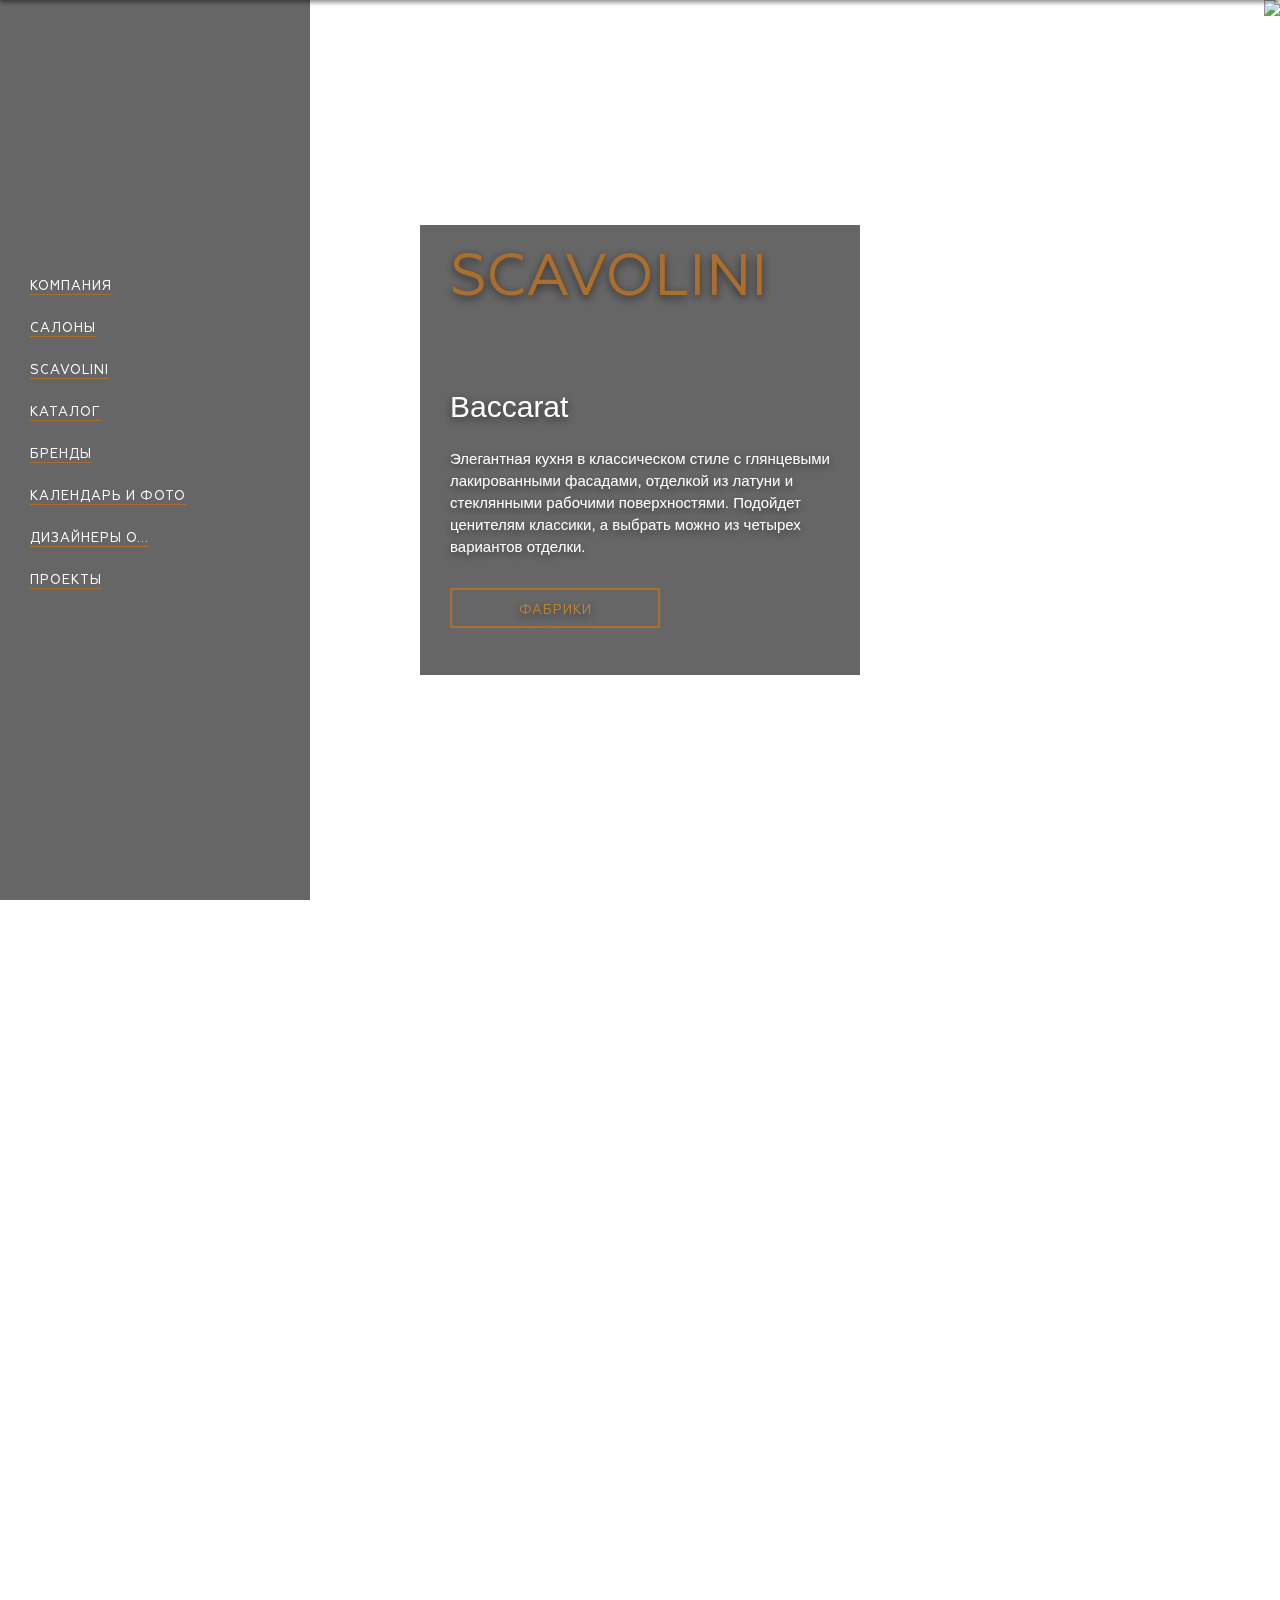
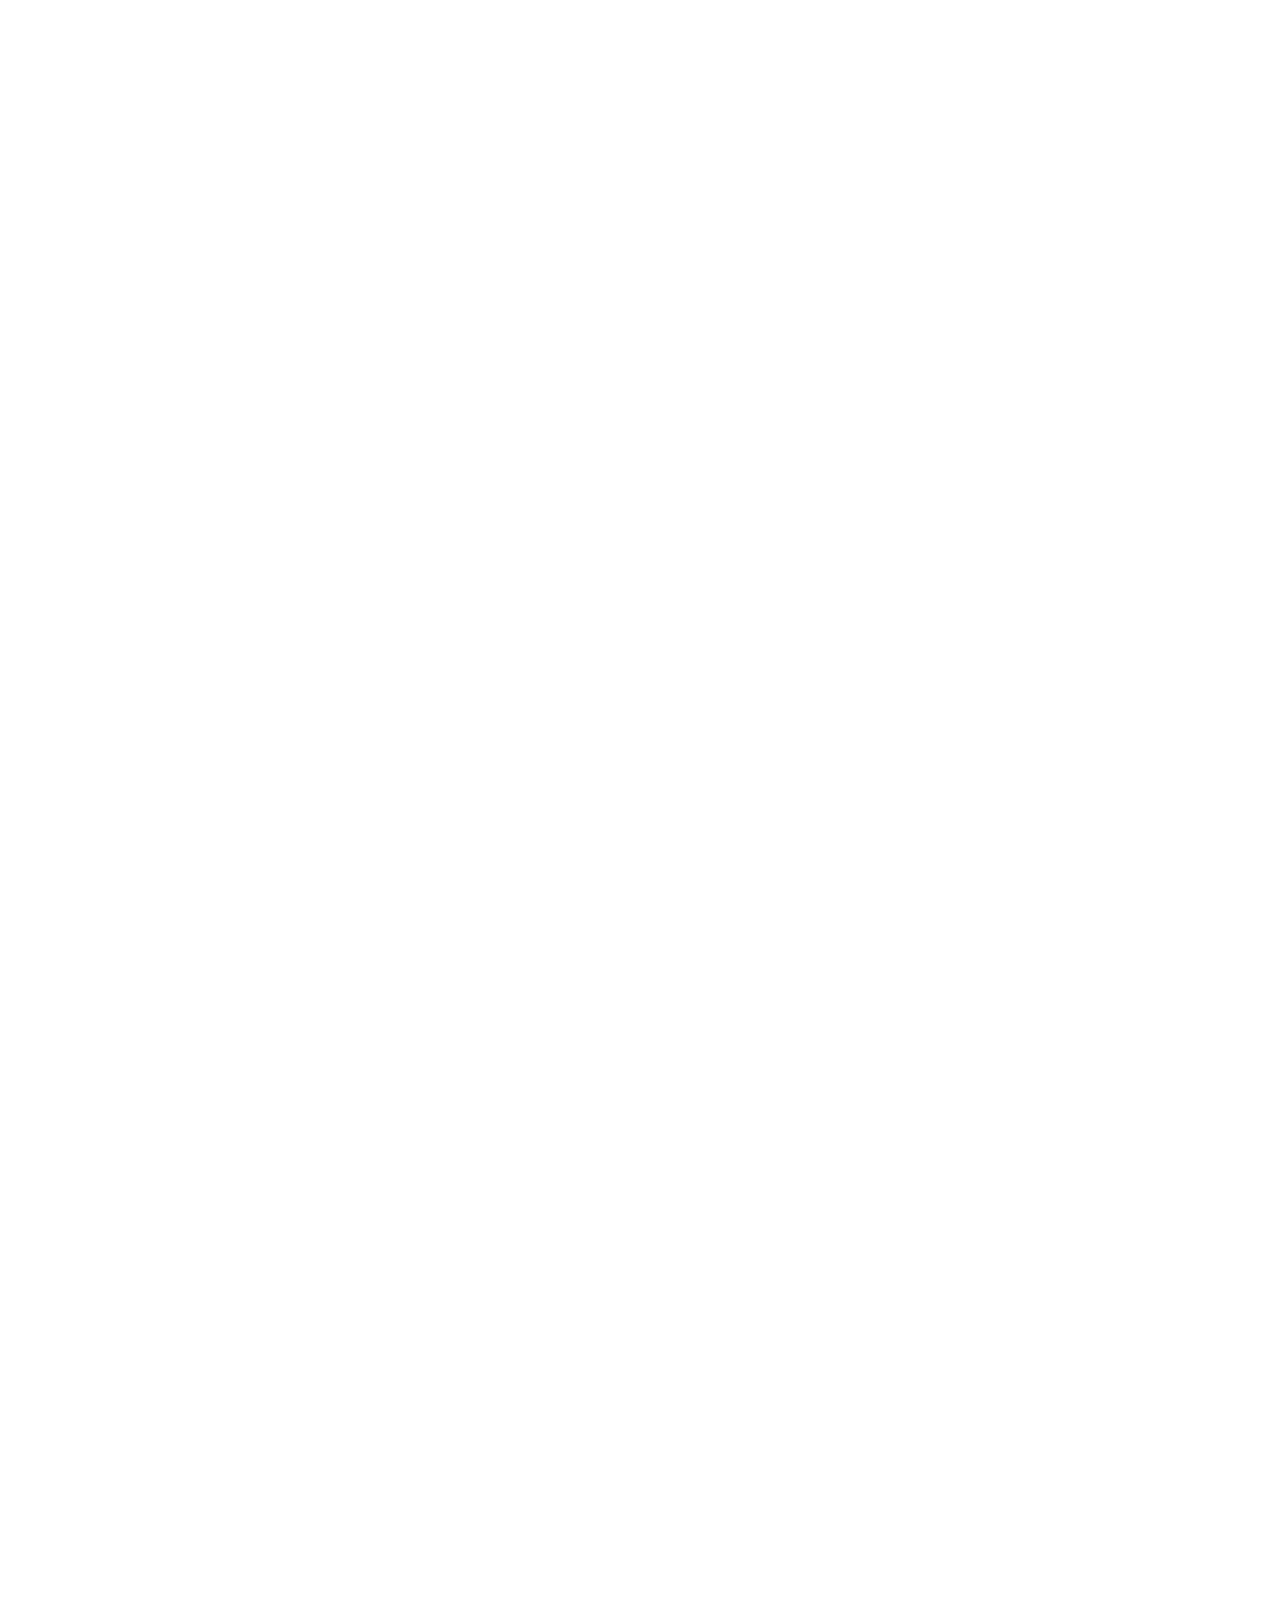
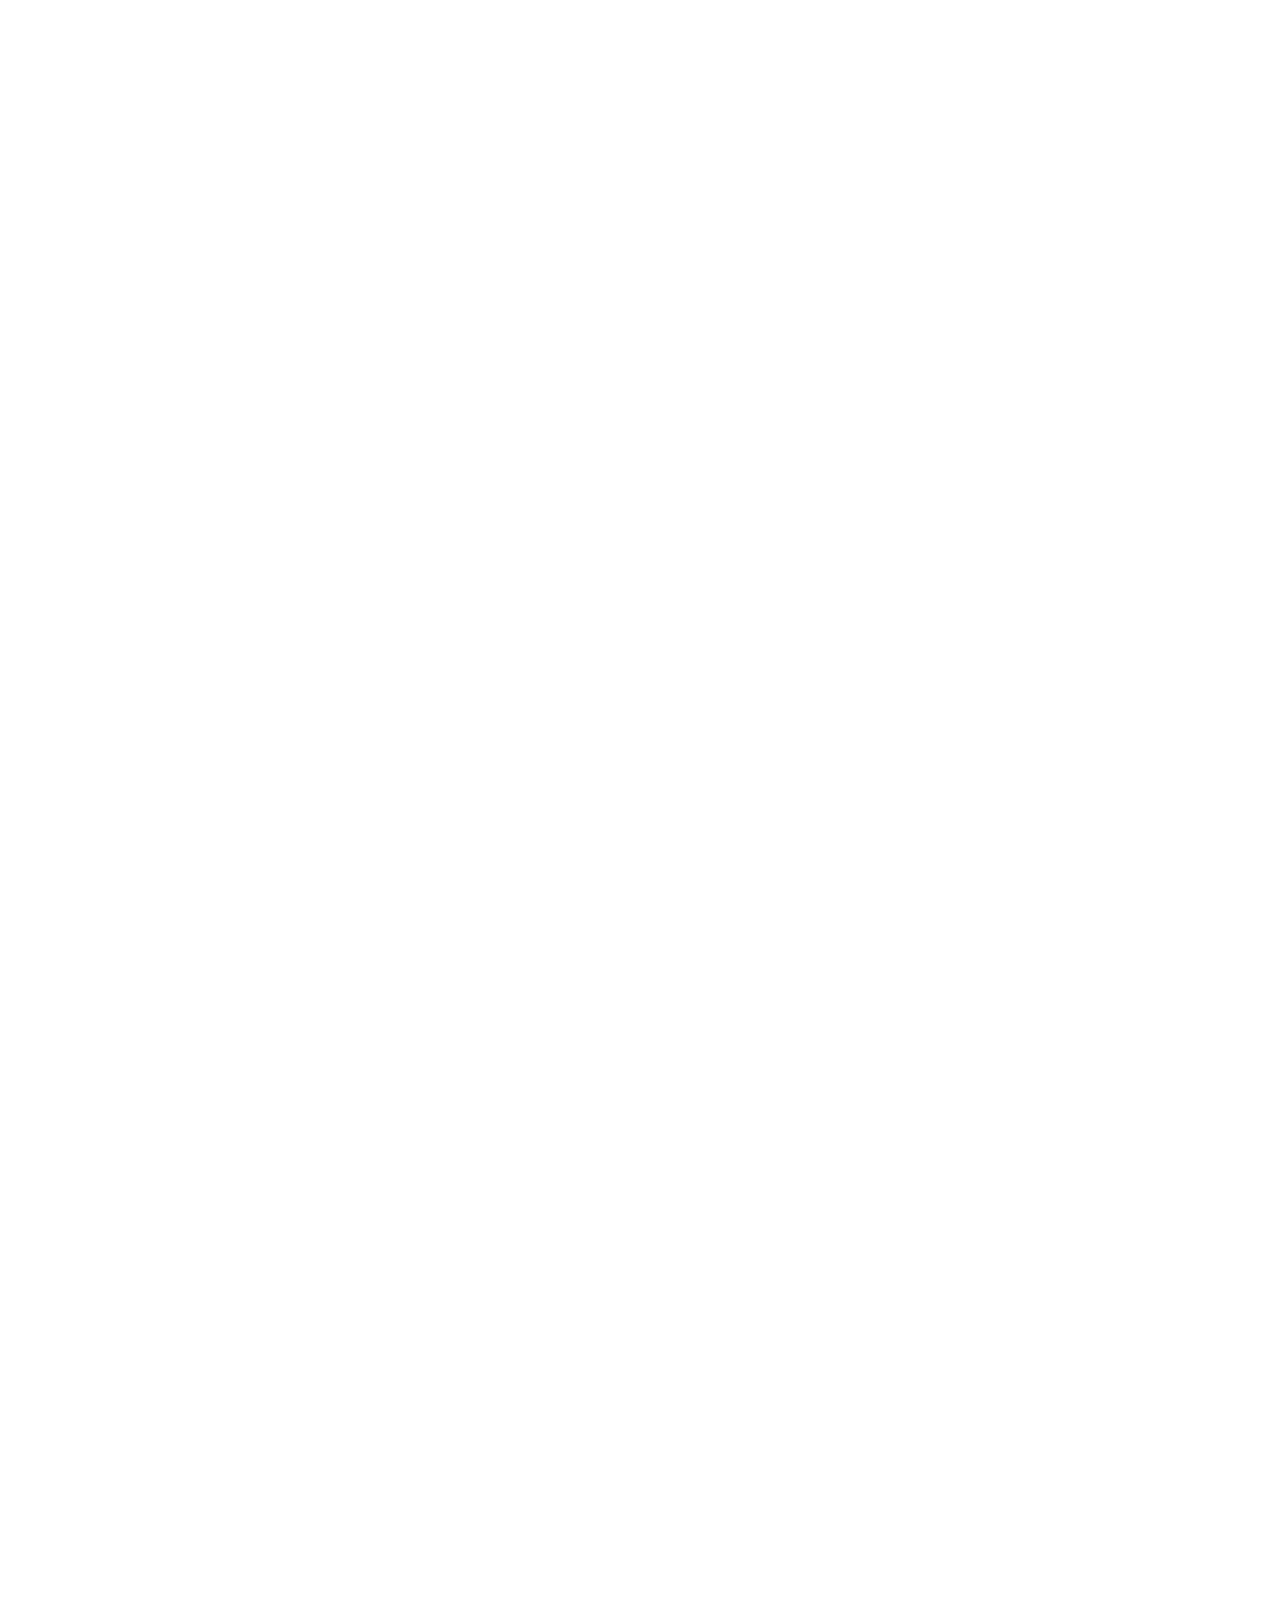
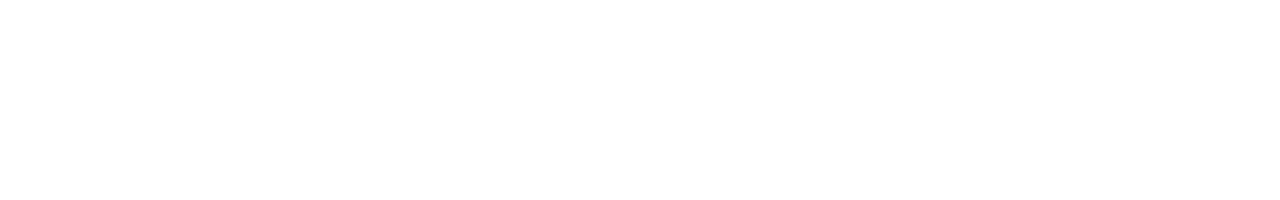
==== index.html @ b1c69d98 "главная" ====
<!DOCTYPE html>
<html lang="en">
<head>
	<title>Главная &mdash; ПАЛАЦЦО. Интерьерный салон</title>
	<meta charset="utf-8" />
	<meta http-equiv="X-UA-Compatible" content="IE=edge,chrome=1" />
	<meta name="author" content="" />
	<meta name="description" content="" />

	<meta name="viewport" content="width=device-width, initial-scale=1.0, maximum-scale=1.0, minimal-ui">
	<meta name="apple-mobile-web-app-capable" content="yes" />

	<link rel="apple-touch-icon" href="apple-touch-icon-iphone.png" />
	<link rel="apple-touch-icon" sizes="72x72" href="apple-touch-icon-ipad.png" />
	<link rel="apple-touch-icon" sizes="114x114" href="apple-touch-icon-iphone-retina.png" />
	<link rel="apple-touch-icon" sizes="144x144" href="apple-touch-icon-ipad-retina.png" />

	<!-- <link rel="shortcut icon" href="favicon.png" /> -->

	
	<link rel="stylesheet" href="css/main.css" media="all" />
	



	<!--[if lt IE 9]>
		<script src="https://oss.maxcdn.com/html5shiv/3.7.2/html5shiv.min.js"></script>
		<script src="https://oss.maxcdn.com/respond/1.4.2/respond.min.js"></script>
	<![endif]-->
</head>
<body class="js-scroll">
	<svg xmlns="http://www.w3.org/2000/svg" style="display: none;">
		<symbol id="map-small" viewBox="0 0 18 25">
			<path d="M9,7.5c0.8,0,1.5,0.7,1.5,1.5c0,0.8-0.7,1.5-1.5,1.5c-0.8,0-1.5-0.7-1.5-1.5C7.5,8.2,8.2,7.5,9,7.5 M9,6C7.3,6,6,7.3,6,9c0,1.7,1.3,3,3,3c1.7,0,3-1.3,3-3C12,7.3,10.7,6,9,6L9,6z" />
			<path d="M9,1.5c4.1,0,7.5,3.4,7.5,7.5c0,7.2-5.4,12.4-7.5,14.1c-2.1-1.7-7.5-7-7.5-14.1C1.5,4.9,4.9,1.5,9,1.5 M9,0C4,0,0,4,0,9c0,9.7,9,16,9,16c0,0,9-6.2,9-16C18,4,14,0,9,0L9,0z" />
		</symbol>

		<symbol id="desire" viewBox="0 0 26 14">
			<path d="M24.1,0.3L23.8,0L16,3.3h-5.8L2.3,0L2,0.3C0.4,1.9,0,4.8,0,7s0.4,5.1,2,6.7L2.2,14l7.8-3.3h5.8l7.8,3.3l0.2-0.3c1.7-1.7,2-4.6,2-6.7C26.1,4.8,25.8,1.9,24.1,0.3z M9,10l-6.4,2.8c-1.4-1.7-1.6-4-1.6-6c0-1.9,0.4-4.1,1.5-5.7L9,3.9V10zM16,10h-6V4h6V10z M23.5,12.9L17,10.1V4l6.5-2.8c1.4,1.7,1.6,4,1.6,6C25.2,9.1,24.8,11.2,23.5,12.9z" />
		</symbol>
	</svg>

	<button type="button" class="float-nav js-toggle-nav">
		<ins></ins>
		<ins></ins>
		<ins></ins>
	</button>

	<button type="button" class="float-desire js-toggle-desire on-dark">
		<svg class="icon">
			<use xlink:href="#desire" />
		</svg>

		<div class="close"></div>
	</button>
<!--
	<div class="inner-bg">
		<a href="index.html"><div class="logo"></div></a>
	</div> -->

	<aside class="side-navigation ">
		<button type="button" class="sub-close-nav">
			<div class="close close--nav js-close-side"></div>
		</button>

		<h1 class="logo logo--light"><a href="/" title="ПАЛАЦЦО. Интерьерный салон"></a></h1>

		<nav class="nav">
			<ul>
				<li ><a href="/company/"><span>Компания</span></a></li>
				<li ><a href="/salons/"><span>Салоны</span></a></li>
				<li ><a href="/design/"><span>Scavolini</span></a></li>
				<li ><a href="/catalog/"><span>Каталог</span></a></li>
				<li ><a href="/brands/"><span>Бренды</span></a></li>
				<li ><a href="/calendar/"><span>Календарь и фото</span></a></li>
				<li ><a href="/designers/"><span>Дизайнеры о...</span></a></li>
			<li>
				<a href="http://projects.salonpalazzo.ru/project_index.html">
					<span>Проекты</span>
				</a>
			</li>
			</ul>
		</nav>


	</aside>

	<aside class="side-feedback"> <!-- is-visible - class for visible state -->
		<button type="button" class="sub-close-nav">
			<div class="close close--nav js-close-side"></div>
		</button>

		<ul>
			<!-- <li> -->
				<!-- <a href="/salons/"><span>Посетить салон</span></a> -->
			<!-- </li> -->
			<li>
				<a href="#" class="js-side-call"><span>позвонить</span></a>

				<div class="side-feedback__inner">
					<div class="side-feedback__number">+7 (863) 292 34 07</div>

					<div class="side-feedback__call">
						<form action="/">
							<div class="side-feedback__call-inputs">
								<label for="call">позвонить вам</label>
								<input type="text" name="call" id="call" value="+7">
							</div>

							<div class="side-feedback__call-controls">
								в удобное время <a href="#">указать</a>
							</div>
						</form>
					</div>
				</div>
			</li>
<!--             <li>
				<a href="#"><span>Заказать мебель</span></a>
			</li> -->
			<li>
				<a href="#"><span>я — дизайнер</span></a>
			</li>
		</ul>
	</aside>

	

	
	<div class="scroll">
		<div class="scroll-shell">
		<img class="redline" src="http://salonpalazzo.ru/static/img/redline.png" style="position: absolute;right: 0;top: 0;z-index: 2;pointer-events: none;transform: translateZ(0);" />

			<div class="main">
				<section class="page main-promo full-height full-slider js-main-anchor">
					<a href="#" class="sub-logo"></a>
					<ul class="slider js-full-slider">
						<li style="background-image: url(http://salonpalazzo.ru/media/img/promo/40c06281-986d-47b6-8dbe-0285c1a29afe.jpg);">
							<div class="content-box">
								<h2>Scavolini</h2>
								<div class="subtitle"></div>

								<h3>Baccarat</h3>

								<div class="description">Элегантная кухня в классическом стиле с глянцевыми лакированными фасадами, отделкой из латуни и стеклянными рабочими поверхностями. Подойдет ценителям классики, а выбрать можно из четырех вариантов отделки.</div>
								
								<a href="/brands/" class="button button--gold">Фабрики</a>
							</div>
						</li>
						<li style="background-image: url(http://salonpalazzo.ru/media/img/promo/590613d8-ba1a-4cff-aa7c-3afc6ed75d70.jpg);">
							<div class="content-box">
								<h2>Scavolini</h2>
								<div class="subtitle"></div>

								<h3>Crystal</h3>

								<div class="description">Яркая, современная и стильная кухня. Закаленое стекло, алюминиевые створки — все в этой кухне продумано для функциональности и практичности. Доступно более десяти цветов стекла.</div>
								
								<a href="/brands/" class="button button--gold">Фабрики</a>
							</div>
						</li>
					</ul>
				</section>

				
				<section class="page main-about" >
					<div class="content-box">
												<h2>Палаццо</h2>
						<div class="subtitle">Интерьерный салон</div>

						<!--h3>«Роскошь. Твой образ жизни»</h3-->

						<div class="description">Более 20 лет мы привозим в Ростов лучшую мебель Италии. Мы помогаем создать интерьерные решения любой сложности и оснащаем дома, офисы и коммерческие помещения под ключ. Мы влюблены в свое дело и работаем в удовольствие.</div>

						<a href="/fabrics/" class="button">каталог</a>
					</div>
				</section>
				

				<section class="page main-contacts js-dark full-slider full-height">
					<!-- is-map - for showing map -->

					<ul class="slider js-full-slider">
						<li style="background-image: url(http://salonpalazzo.ru/media/img/salon/gallery/a930a357-fbd7-4895-9b5f-0d35d66c8a1d.jpg);"></li>
						<li style="background-image: url(http://salonpalazzo.ru/media/img/salon/gallery/c98d8264-4fe8-4b9c-baf7-3050ede10e3f.jpg);"></li>
						<li style="background-image: url(http://salonpalazzo.ru/media/img/salon/gallery/3649094e-52dd-4428-9a38-ac5b2bfb00a6.jpg);"></li>
						<li style="background-image: url(http://salonpalazzo.ru/media/img/salon/gallery/18490727-2896-45a0-9ede-95769d524fa4.jpg);"></li>
						<li style="background-image: url(http://salonpalazzo.ru/media/img/salon/gallery/ed2e7041-b212-4821-a291-74afd7c6b2ea.jpg);"></li>
						<li style="background-image: url(http://salonpalazzo.ru/media/img/salon/gallery/0f44a484-35bf-43ce-8957-c09d356d1cf7.jpg);"></li>
						<li style="background-image: url(http://salonpalazzo.ru/media/img/salon/gallery/5365bb44-8445-4b78-b13f-9c14971d7cab.jpg);"></li>
						<li style="background-image: url(http://salonpalazzo.ru/media/img/salon/gallery/b5e5fe61-078a-4cd1-90b8-e819ec9a8828.jpg);"></li>
						<li style="background-image: url(http://salonpalazzo.ru/media/img/salon/gallery/af9b0091-1139-43f6-80bd-1a1f7a10c477.jpg);"></li>
						<li style="background-image: url(http://salonpalazzo.ru/media/img/salon/gallery/7c332679-1af1-44ae-aabf-d8a132448688.jpg);"></li>
						<li style="background-image: url(http://salonpalazzo.ru/media/img/salon/gallery/e39978ec-7a8a-474e-99a7-d0a51ee57bf6.jpg);"></li>
						<li style="background-image: url(http://salonpalazzo.ru/media/img/salon/gallery/c3220a49-8fbd-42cf-b62a-a71bba949794.jpg);"></li>
						<li style="background-image: url(http://salonpalazzo.ru/media/img/salon/gallery/d05bd21a-6529-40d7-9b0c-09dcfe90f3e6.jpg);"></li>
						<li style="background-image: url(http://salonpalazzo.ru/media/img/salon/gallery/f3fc5481-fd4c-4d9d-a79a-3b6e670f0f5b.jpg);"></li>
						<li style="background-image: url(http://salonpalazzo.ru/media/img/salon/gallery/c2ead3a0-77b1-4b7d-9686-9bd87386f523.jpg);"></li>
						<li style="background-image: url(http://salonpalazzo.ru/media/img/salon/gallery/9059688b-17be-4dc6-84a6-10eb2f62a8a6.jpg);"></li>
						<li style="background-image: url(http://salonpalazzo.ru/media/img/salon/gallery/c4b21823-aba9-4a02-9c36-a3c715ad8db2.jpg);"></li>
						<li style="background-image: url(http://salonpalazzo.ru/media/img/salon/gallery/ad3c215d-80ff-45a3-9180-e86a68410bad.jpg);"></li>
						<li style="background-image: url(http://salonpalazzo.ru/media/img/salon/gallery/71e90293-5661-4ec1-94ff-4d9601ad6d00.jpg);"></li>
						<li style="background-image: url(http://salonpalazzo.ru/media/img/salon/gallery/aee6ffd8-ba6c-4956-b5b3-4bd9353d89d3.jpg);"></li>
						<li style="background-image: url(http://salonpalazzo.ru/media/img/salon/gallery/93bba8ae-53bd-4848-ab63-33d5d29117db.jpg);"></li>
						<li style="background-image: url(http://salonpalazzo.ru/media/img/salon/gallery/6957a17a-2627-4baf-bf86-2222ece8c33f.jpg);"></li>
						<li style="background-image: url(http://salonpalazzo.ru/media/img/salon/gallery/e666ec9c-247c-477d-aa5f-25bc02e8a42a.jpg);"></li>
						<li style="background-image: url(http://salonpalazzo.ru/media/img/salon/gallery/74255464-9c2f-4e14-a6b6-4cab27dc2fa3.jpg);"></li>
					</ul>

					<div class="content-box content-box--contacts">
						<div class="main-contacts__content">
							<h2>Салон</h2>
							<div class="subtitle">в Ростове-на-Дону</div>

							<div class="main-contacts__address">
								<h3>Максима Горького, 168</h3>
								<a href="#" class="js-show-main-map">
									<svg class="icon">
										<use xlink:href="#map-small" />
									</svg> на карте</a>
							</div>

							<div class="main-contacts__phones">+7 (863) 2 800 999</div>

							<div class="description"><p>В&nbsp;салоне выставлена экспозиция кухонь и&nbsp;ванных Скаволини. Дизайнеры салона помогают выбрать мебель из&nbsp;коллекция каталогов кухонь, мебели, плитки, света и&nbsp;предметов декора.</p></div>

							<a href="/salons/" class="button">узнать больше</a>
						</div>

						<div class="main-contacts__map">
							<button type="button" class="close close--big js-close-map"></button>
							<div id="map" class="map"></div>
						</div>
					</div>
				</section>

				


				
				<section class="page main-order" >
					<div class="content-box">
												<h2>Мебель</h2>
						<div class="subtitle">Ассортимент</div>

						<h3>Заказ по каталогу</h3>

						<div class="description">Каждый сезон мы частично обновляем экспозицию. После крупных мебельных выставок обязательно появляются новинки. Заказ новых позиций осуществляется по электронным каталогам фабрик или непосредственно с профессиональных выставок.</div>

						<a href="/fabrics/" class="button">Каталог</a>
					</div>
				</section>
				

				<section class="page main-brands js-dark">
					<div class="main-brands__wrapper js-grid-wrapper">
						<div class="js-grid">
									<div class="brand__logo"></div>

									<div class="brand__details">
										<div class="brand__title">Свет, мебель</div>

										<div class="brand__description"></div>

										<a href="http://www.arteveneziana.com/" class="button">ARTE VENEZIANA</a>
									</div>
								</div>
								<div class="brand" style="background-image: url(http://salonpalazzo.ru/media/tmp/ba0a4c2f7adfd7f872fb78fb10dab8de.png);">
									<div class="brand__logo" style="background-image: url(http://salonpalazzo.ru/media/img/brands/logo/f386da86-3a0b-4d6e-8a5d-770b6540cbc0.png);"></div>

									<div class="brand__details">
										<div class="brand__title">Мягкая мебель и диван-кровати</div>

										<div class="brand__description"></div>

										<a href="http://www.angelocappellini.com/" class="button">ANGELO CAPPELLINI & C.</a>
									</div>
								</div>
								<div class="brand" style="background-image: url(http://salonpalazzo.ru/media/tmp/978fac957474617a60e8ff91ad5e45e4.png);">
									<div class="brand__logo" style="background-image: url(http://salonpalazzo.ru/media/img/brands/logo/28469e43-3da2-4b60-a8c9-153f2381b838.png);"></div>

									<div class="brand__details">
										<div class="brand__title">Мебель и интерьеры</div>

										<div class="brand__description"></div>

										<a href="http://www.artebrotto.it/" class="button">ARTE BROTTO</a>
									</div>
								</div>
								<div class="brand" style="background-image: url(http://salonpalazzo.ru/media/tmp/55cee1a04cd674a872f40fe3f50c7dec.png);">
									<div class="brand__logo" style="background-image: url(http://salonpalazzo.ru/media/img/brands/logo/4180ccb0-f8fe-47f6-ba8b-4eac173c681d.png);"></div>

									<div class="brand__details">
										<div class="brand__title">Мягкая мебель</div>

										<div class="brand__description"></div>

										<a href="http://www.baxter.it/" class="button">BAXTER</a>
									</div>
								</div>
								<div class="brand" style="background-image: url(http://salonpalazzo.ru/media/tmp/0054ebcbde3b9d9b0047afd0f60c3e50.png);">
									<div class="brand__logo" style="background-image: url(http://salonpalazzo.ru/media/img/brands/logo/49a60b88-212f-4760-acf7-0da104ace579.png);"></div>

									<div class="brand__details">
										<div class="brand__title">Мягкая мебель, кровати, столики</div>

										<div class="brand__description"></div>

										<a href="www.bizzottomobili.it" class="button">BIZZOTTO</a>
									</div>
								</div>
								<div class="brand" style="background-image: url(http://salonpalazzo.ru/media/tmp/64104735afaaad50c29eaf207020b835.png);">
									<div class="brand__logo" style="background-image: url(http://salonpalazzo.ru/media/img/brands/logo/145ab594-22a9-415e-9b37-9a7ac3cad259.png);"></div>

									<div class="brand__details">
										<div class="brand__title">Мебель и интерьеры</div>

										<div class="brand__description"></div>

										<a href="www.blumarine.com" class="button">BLUMARINE</a>
									</div>
								</div>
								<div class="brand" style="background-image: url(http://salonpalazzo.ru/media/tmp/d2fc859a8db93e8a6e66dfa3057164e6.png);">
									<div class="brand__logo" style="background-image: url(http://salonpalazzo.ru/media/img/brands/logo/c9fb68e6-9a78-458b-829c-48cd858d039e.png);"></div>

									<div class="brand__details">
										<div class="brand__title">Мягкая мебель, гостиные</div>

										<div class="brand__description"></div>

										<a href="http://www.natuzzi.ru/" class="button">NATUZZI</a>
									</div>
								</div>
								<div class="brand" style="background-image: url(http://salonpalazzo.ru/media/tmp/6be1a7e2ba1dbbf4db712bf43c2365aa.png);">
									<div class="brand__logo" style="background-image: url(http://salonpalazzo.ru/media/img/brands/logo/cc67f25d-b73f-4563-b125-0bd307d551da.png);"></div>

									<div class="brand__details">
										<div class="brand__title">Мебель и аксессуары</div>

										<div class="brand__description"></div>

										<a href="www.chelini.it" class="button">CHELINI</a>
									</div>
								</div>
								<div class="brand" style="background-image: url(http://salonpalazzo.ru/media/tmp/1de903e83f536d5490ebda132441e303.png);">
									<div class="brand__logo" style="background-image: url(http://salonpalazzo.ru/media/img/brands/logo/f606aa04-ec05-4acb-98ec-7547c6975d0d.png);"></div>

									<div class="brand__details">
										<div class="brand__title">Мягкая мебель</div>

										<div class="brand__description"></div>

										<a href="#" class="button">SAVIO FIRMINO</a>
									</div>
								</div>
								<div class="brand" style="background-image: url(http://salonpalazzo.ru/media/tmp/9bb3b6c8580487c267aec95791a4f544.png);">
									<div class="brand__logo" style="background-image: url(http://salonpalazzo.ru/media/img/brands/logo/78c26198-290f-4245-b55c-9849ddceb4b9.png);"></div>

									<div class="brand__details">
										<div class="brand__title">Кухни и интерьеры</div>

										<div class="brand__description"></div>

										<a href="Http://www.tomassicucine.com/" class="button">TOMASSI</a>
									</div>
								</div>
								<div class="brand" style="background-image: url(http://salonpalazzo.ru/media/tmp/c772e088c072cc86373da03c20d1de77.png);">
									<div class="brand__logo" style="background-image: url(http://salonpalazzo.ru/media/img/brands/logo/37cd1f76-53e0-4d06-8ac4-19c8351662ef.png);"></div>

									<div class="brand__details">
										<div class="brand__title">Мягкая мебель и интерьеры</div>

										<div class="brand__description"></div>

										<a href="http://www.turri.it/" class="button">TURRI</a>
									</div>
								</div>
								<div class="brand" style="background-image: url(http://salonpalazzo.ru/media/tmp/1c142350a9879604833677e6f903efd2.png);">
									<div class="brand__logo" style="background-image: url(http://salonpalazzo.ru/media/img/brands/logo/b89e1b75-68ea-4b1a-b123-3db8cc2cc5b5.png);"></div>

									<div class="brand__details">
										<div class="brand__title">Мебель и интерьеры</div>

										<div class="brand__description"></div>

										<a href="http://www.grifoni.it/" class="button">VITTORIO GRIFONI</a>
									</div>
								</div>
								<div class="brand" style="background-image: url(http://salonpalazzo.ru/media/tmp/29aef052fb950d9e14ae4f37c3ed3862.png);">
									<div class="brand__logo" style="background-image: url(http://salonpalazzo.ru/media/img/brands/logo/b22d82e2-1ee7-4030-9695-4aed083a2cc7.png);"></div>

									<div class="brand__details">
										<div class="brand__title">Кухни и интерьеры</div>

										<div class="brand__description">Scavolini выпускает кухонную мебель более 50 лет. Это огромный опыт, накопленный с течением времени, вместе со вкусами и тенденциями почти что трех поколений потребителей.</div>

										<a href="#" class="button">SCAVOLINI</a>
									</div>
								</div>
						</div>
					</div>
				</section>

				
				<section class="page main-special" >
					<div class="content-box">
												<h2>special</h2>
						<div class="subtitle">Услуги и спецпредложения</div>

						<h3>Для вас</h3>

						<div class="description">Мы&nbsp;предлагаем мебель, свет, аксессуары и&nbsp;предметы декора от&nbsp;трехсот проверенных фабрик. Дизайнеры салона помогают подобрать мебель или создать готовый <nobr>дизайн-проект</nobr> в&nbsp;нужный срок.</div>

						<a href="/fabrics/" class="button">Палаццо special</a>
					</div>
				</section>
				

				<section class="page main-designers">
					<div class="main-designers__slider js-grid">

						<div class="designer">
							<div class="designer__bg"></div>

							<div class="designer__plate">
								<div class="designer__photo" style="background-image: url(http://salonpalazzo.ru/media/tmp/a447391d02aca15532edf62c9beb9adf.png);"></div>
								<div class="designer__name">Владимир Старченко</div>
								<div class="designer__status"> дизайнер</div>
							</div>

							<div class="designer__info">
								<div class="designer__description"><p>&laquo;Мне очень нравится салон Палаццо. Здесь работают настоящие профессионалы. Ассортимент продукции многогранен и&nbsp;высокого качества. Надеюсь на&nbsp;долгосрочную и&nbsp;плодотворную совместную творческую деятельность.&raquo;</p>
</div>
							</div>
						</div>

						<div class="designer">
							<div class="designer__bg"></div>

							<div class="designer__plate">
								<div class="designer__photo" style="background-image: url(http://salonpalazzo.ru/media/tmp/a0bf5284782a8a7388efeb3e397d176d.png);"></div>
								<div class="designer__name">Алиса Зайцева</div>
								<div class="designer__status">архитектор</div>
							</div>

							<div class="designer__info">
								<div class="designer__description"><p>&laquo;Работа с&nbsp;салоном Палаццо&nbsp;&mdash; это работа слаженной, отличной команды, в&nbsp;которой нет равнодушных людей. Активное участие принимают все, от&nbsp;директора компании до&nbsp;сборщиков, от&nbsp;которых зависит финальный аккорд установки мебели.</p>

</div>
							</div>
						</div>

						<div class="designer">
							<div class="designer__bg"></div>

							<div class="designer__plate">
								<div class="designer__photo" style="background-image: url(http://salonpalazzo.ru/media/tmp/5088a1d45828df949b0fe20695911f26.png);"></div>
								<div class="designer__name">Людмила Крылова</div>
								<div class="designer__status">архитектор, дизайнер, декоратор</div>
							</div>

							<div class="designer__info">
								<div class="designer__description"><p>&laquo;Хочу отметить профессионализм, внимательность и&nbsp;пунктуальность коллектива, умение работать с&nbsp;клиентами на&nbsp;высоком уровне. &bdquo;Слышать&ldquo; те&nbsp;задачи, которые мы&nbsp;хотим воплотить в&nbsp;наших <nobr>дизайн-проектах</nobr>. </p>
</div>
							</div>
						</div>

						<div class="designer">
							<div class="designer__bg"></div>

							<div class="designer__plate">
								<div class="designer__photo" style="background-image: url(http://salonpalazzo.ru/media/tmp/dc60579d778ff5238fc5ec4bd8899579.png);"></div>
								<div class="designer__name">Елена Бормотова</div>
								<div class="designer__status">архитектор</div>
							</div>

							<div class="designer__info">
								<div class="designer__description"><p>&laquo;Мебельный салон &bdquo;Палаццо&ldquo; рекомендую в&nbsp;качестве партнера для реализации любых декораторских и&nbsp;архитектурных идей. Каждый клиент, независимо от&nbsp;сложности реализуемых задач, найдет в&nbsp;Палаццо искреннюю заинтересованность и&nbsp;профессиональную поддержку.&raquo;</p>
</div>
							</div>
						</div>

						<div class="designer">
							<div class="designer__bg"></div>

							<div class="designer__plate">
								<div class="designer__photo" style="background-image: url(http://salonpalazzo.ru/media/tmp/28ef3c2f74274845151b2b0b7f6e7118.png);"></div>
								<div class="designer__name">Анна Шемуратова</div>
								<div class="designer__status">дизайнер интерьеров</div>
							</div>

							<div class="designer__info">
								<div class="designer__description"><p>&laquo;Для меня немаловажным фактором является то, что компания &bdquo;Палаццо&ldquo; работает напрямую с&nbsp;итальянскими фабриками, минуя посредников. Обращаясь к&nbsp;ним, я&nbsp;всегда уверена в&nbsp;качестве и&nbsp;порядочности. Здесь всегда встретят ароматным кофе, уютно и&nbsp;<nobr>по-домашнему</nobr>.&raquo;</p>
</div>
							</div>
						</div>

						<div class="designer">
							<div class="designer__bg"></div>

							<div class="designer__plate">
								<div class="designer__photo" style="background-image: url(http://salonpalazzo.ru/media/tmp/dc11489a489c63c35701c96a18385585.png);"></div>
								<div class="designer__name">Ирина Дмитриева</div>
								<div class="designer__status">дизайнер</div>
							</div>

							<div class="designer__info">
								<div class="designer__description"><p><a class="redirect-design" href="http://projects.salonpalazzo.ru/irina_dmitrieva.html
">&laquo;Прекрасно слаженная команда профессионалов с&nbsp;длинной историей, что на&nbsp;сегодняшний день большая редкость!&raquo;</a></p>
<p><a class="redirect-design" href="http://projects.salonpalazzo.ru/irina_dmitrieva.html
">Посмотреть совместные проекты</a></p></div>
							</div>
						</div>

						<div class="designer">
							<div class="designer__bg"></div>

							<div class="designer__plate">
								<div class="designer__photo" style="background-image: url(http://salonpalazzo.ru/media/tmp/1a119f7b99b0780653f21d5a0360db69.png);"></div>
								<div class="designer__name">Наталья Скиба</div>
								<div class="designer__status">дизайнер</div>
							</div>

							<div class="designer__info">
								<div class="designer__description"><p><a class="redirect-design" href="http://projects.salonpalazzo.ru/natalia_skiba.html">&laquo;Все мои самые лучшие проекты были созданы вместе с&nbsp;ПАЛАЦЦО. В&nbsp;этом салоне я&nbsp;всегда нахожу то, что нужно, а&nbsp;заказчики всегда остаются довольными!&raquo;</a></p>
<p><a class="redirect-design" href="http://projects.salonpalazzo.ru/natalia_skiba.html">Посмотреть совместные проекты</a></p></div>
							</div>
						</div>

						<div class="designer">
							<div class="designer__bg"></div>

							<div class="designer__plate">
								<div class="designer__photo" style="background-image: url(http://salonpalazzo.ru/media/tmp/f4225d324f820b79f3dd8dc3ef5de9cf.png);"></div>
								<div class="designer__name">Александр Машевец</div>
								<div class="designer__status">дизайнер</div>
							</div>

							<div class="designer__info">
								<div class="designer__description"><p><a class="redirect-design" href="http://projects.salonpalazzo.ru/alexander_mashevets.html
">Посмотреть совместные проекты</a></p></div>
							</div>
						</div>
					</div>
				</section>

				<section class="page main-footer full-height">
					<footer class="footer">
						<div class="logo logo--dark">
							<a href="/" title="ПАЛАЦЦО. Интерьерный салон"></a>
						</div>

						<div class="footer__contacts">
							<div class="row">
								<div class="col-xs-12 col-sm-7 col-md-5 col-lg-4">
									<div class="footer__contacts-address">
										<div class="footer__contacts-street">Максима Горького, 168</div>
										<div class="footer__contacts-city">Ростов-на-Дону</div>
									</div>
								</div>

								<div class="col-xs-12 col-sm-5 col-md-4 col-lg-6">
									<ul class="footer__contacts-phones">
										<li>+7 (863) 2 800 999</li>
									</ul>
								</div>

								<div class="col-xs-12 col-sm-12 col-md-3 col-lg-2">
									<a class="footer__mail" href="mailto:palazzo@salonpalazzo.ru">palazzo@salonpalazzo.ru</a>
								</div>
							</div>
						</div>
					</footer>
				</section>
			</div>
		</div>
	</div>

	<div class="a"></div>






	<!-- Popups -->
	<script src="js/jquery-2.1.3.min.js"></script>
	<script src="js/bootstrap.min.js"></script>
	<script src="js/jquery.bxslider.min.js"></script>
	<script src="js/main.js"></script>

</body>
</html>
---- css/main.css ----
@import url(jquery.bxslider.css);
/* @author: Dergachev Mihail @email: dergachev.mihail@gmail.com @site: steamdrive.ru */
/*! normalize.css v3.0.2 | MIT License | git.io/normalize */
@import url(jquery.bxslider.css);
html { font-family: sans-serif; -ms-text-size-adjust: 100%; -webkit-text-size-adjust: 100%; }

body { margin: 0; }

article, aside, details, figcaption, figure, footer, header, hgroup, main, menu, nav, section, summary { display: block; }

audio, canvas, progress, video { display: inline-block; vertical-align: baseline; }

audio:not([controls]) { display: none; height: 0; }

[hidden], template { display: none; }

a { background-color: transparent; }

a:active, a:hover { outline: 0; }

abbr[title] { border-bottom: 1px dotted; }

b, strong { font-weight: bold; }

dfn { font-style: italic; }

h1 { font-size: 2em; margin: 0.67em 0; }

mark { background: #ff0; color: #000; }

small { font-size: 80%; }

sub, sup { font-size: 75%; line-height: 0; position: relative; vertical-align: baseline; }

sup { top: -0.5em; }

sub { bottom: -0.25em; }

img { border: 0; }

svg:not(:root) { overflow: hidden; }

figure { margin: 1em 40px; }

hr { box-sizing: content-box; height: 0; }

pre { overflow: auto; }

code, kbd, pre, samp { font-family: monospace, monospace; font-size: 1em; }

button, input, optgroup, select, textarea { color: inherit; font: inherit; margin: 0; }

button { overflow: visible; }

button, select { text-transform: none; }

button, html input[type="button"], input[type="reset"], input[type="submit"] { -webkit-appearance: button; cursor: pointer; }

button[disabled], html input[disabled] { cursor: default; }

button::-moz-focus-inner, input::-moz-focus-inner { border: 0; padding: 0; }

input { line-height: normal; }

input[type="checkbox"], input[type="radio"] { box-sizing: border-box; padding: 0; }

input[type="number"]::-webkit-inner-spin-button, input[type="number"]::-webkit-outer-spin-button { height: auto; }

input[type="search"] { -webkit-appearance: textfield; box-sizing: content-box; }

input[type="search"]::-webkit-search-cancel-button, input[type="search"]::-webkit-search-decoration { -webkit-appearance: none; }

fieldset { border: 1px solid #c0c0c0; margin: 0 2px; padding: 0.35em 0.625em 0.75em; }

legend { border: 0; padding: 0; }

textarea { overflow: auto; }

optgroup { font-weight: bold; }

table { border-collapse: collapse; border-spacing: 0; }

td, th { padding: 0; }

/*! Source: https://github.com/h5bp/html5-boilerplate/blob/master/src/css/main.css */
@media print { *, *:before, *:after { background: transparent !important; color: #000 !important; box-shadow: none !important; text-shadow: none !important; }
  a, a:visited { text-decoration: underline; }
  a[href]:after { content: " (" attr(href) ")"; }
  abbr[title]:after { content: " (" attr(title) ")"; }
  a[href^="#"]:after, a[href^="javascript:"]:after { content: ""; }
  pre, blockquote { border: 1px solid #999; page-break-inside: avoid; }
  thead { display: table-header-group; }
  tr, img { page-break-inside: avoid; }
  img { max-width: 100% !important; }
  p, h2, h3 { orphans: 3; widows: 3; }
  h2, h3 { page-break-after: avoid; }
  select { background: #fff !important; }
  .navbar { display: none; }
  .btn > .caret, .dropup > .btn > .caret { border-top-color: #000 !important; }
  .label { border: 1px solid #000; }
  .table { border-collapse: collapse !important; }
  .table td, .table th { background-color: #fff !important; }
  .table-bordered th, .table-bordered td { border: 1px solid #ddd !important; } }

@font-face { font-family: 'Glyphicons Halflings'; src: url("../fnt/glyphicons-halflings-regular.eot"); src: url("../fnt/glyphicons-halflings-regular.eot?#iefix") format("embedded-opentype"), url("../fnt/glyphicons-halflings-regular.woff2") format("woff2"), url("../fnt/glyphicons-halflings-regular.woff") format("woff"), url("../fnt/glyphicons-halflings-regular.ttf") format("truetype"), url("../fnt/glyphicons-halflings-regular.svg#glyphicons_halflingsregular") format("svg"); }

.glyphicon { position: relative; top: 1px; display: inline-block; font-family: 'Glyphicons Halflings'; font-style: normal; font-weight: normal; line-height: 1; -webkit-font-smoothing: antialiased; -moz-osx-font-smoothing: grayscale; }

.glyphicon-asterisk:before { content: "\2a"; }

.glyphicon-plus:before { content: "\2b"; }

.glyphicon-euro:before, .glyphicon-eur:before { content: "\20ac"; }

.glyphicon-minus:before { content: "\2212"; }

.glyphicon-cloud:before { content: "\2601"; }

.glyphicon-envelope:before { content: "\2709"; }

.glyphicon-pencil:before { content: "\270f"; }

.glyphicon-glass:before { content: "\e001"; }

.glyphicon-music:before { content: "\e002"; }

.glyphicon-search:before { content: "\e003"; }

.glyphicon-heart:before { content: "\e005"; }

.glyphicon-star:before { content: "\e006"; }

.glyphicon-star-empty:before { content: "\e007"; }

.glyphicon-user:before { content: "\e008"; }

.glyphicon-film:before { content: "\e009"; }

.glyphicon-th-large:before { content: "\e010"; }

.glyphicon-th:before { content: "\e011"; }

.glyphicon-th-list:before { content: "\e012"; }

.glyphicon-ok:before { content: "\e013"; }

.glyphicon-remove:before { content: "\e014"; }

.glyphicon-zoom-in:before { content: "\e015"; }

.glyphicon-zoom-out:before { content: "\e016"; }

.glyphicon-off:before { content: "\e017"; }

.glyphicon-signal:before { content: "\e018"; }

.glyphicon-cog:before { content: "\e019"; }

.glyphicon-trash:before { content: "\e020"; }

.glyphicon-home:before { content: "\e021"; }

.glyphicon-file:before { content: "\e022"; }

.glyphicon-time:before { content: "\e023"; }

.glyphicon-road:before { content: "\e024"; }

.glyphicon-download-alt:before { content: "\e025"; }

.glyphicon-download:before { content: "\e026"; }

.glyphicon-upload:before { content: "\e027"; }

.glyphicon-inbox:before { content: "\e028"; }

.glyphicon-play-circle:before { content: "\e029"; }

.glyphicon-repeat:before { content: "\e030"; }

.glyphicon-refresh:before { content: "\e031"; }

.glyphicon-list-alt:before { content: "\e032"; }

.glyphicon-lock:before { content: "\e033"; }

.glyphicon-flag:before { content: "\e034"; }

.glyphicon-headphones:before { content: "\e035"; }

.glyphicon-volume-off:before { content: "\e036"; }

.glyphicon-volume-down:before { content: "\e037"; }

.glyphicon-volume-up:before { content: "\e038"; }

.glyphicon-qrcode:before { content: "\e039"; }

.glyphicon-barcode:before { content: "\e040"; }

.glyphicon-tag:before { content: "\e041"; }

.glyphicon-tags:before { content: "\e042"; }

.glyphicon-book:before { content: "\e043"; }

.glyphicon-bookmark:before { content: "\e044"; }

.glyphicon-print:before { content: "\e045"; }

.glyphicon-camera:before { content: "\e046"; }

.glyphicon-font:before { content: "\e047"; }

.glyphicon-bold:before { content: "\e048"; }

.glyphicon-italic:before { content: "\e049"; }

.glyphicon-text-height:before { content: "\e050"; }

.glyphicon-text-width:before { content: "\e051"; }

.glyphicon-align-left:before { content: "\e052"; }

.glyphicon-align-center:before { content: "\e053"; }

.glyphicon-align-right:before { content: "\e054"; }

.glyphicon-align-justify:before { content: "\e055"; }

.glyphicon-list:before { content: "\e056"; }

.glyphicon-indent-left:before { content: "\e057"; }

.glyphicon-indent-right:before { content: "\e058"; }

.glyphicon-facetime-video:before { content: "\e059"; }

.glyphicon-picture:before { content: "\e060"; }

.glyphicon-map-marker:before { content: "\e062"; }

.glyphicon-adjust:before { content: "\e063"; }

.glyphicon-tint:before { content: "\e064"; }

.glyphicon-edit:before { content: "\e065"; }

.glyphicon-share:before { content: "\e066"; }

.glyphicon-check:before { content: "\e067"; }

.glyphicon-move:before { content: "\e068"; }

.glyphicon-step-backward:before { content: "\e069"; }

.glyphicon-fast-backward:before { content: "\e070"; }

.glyphicon-backward:before { content: "\e071"; }

.glyphicon-play:before { content: "\e072"; }

.glyphicon-pause:before { content: "\e073"; }

.glyphicon-stop:before { content: "\e074"; }

.glyphicon-forward:before { content: "\e075"; }

.glyphicon-fast-forward:before { content: "\e076"; }

.glyphicon-step-forward:before { content: "\e077"; }

.glyphicon-eject:before { content: "\e078"; }

.glyphicon-chevron-left:before { content: "\e079"; }

.glyphicon-chevron-right:before { content: "\e080"; }

.glyphicon-plus-sign:before { content: "\e081"; }

.glyphicon-minus-sign:before { content: "\e082"; }

.glyphicon-remove-sign:before { content: "\e083"; }

.glyphicon-ok-sign:before { content: "\e084"; }

.glyphicon-question-sign:before { content: "\e085"; }

.glyphicon-info-sign:before { content: "\e086"; }

.glyphicon-screenshot:before { content: "\e087"; }

.glyphicon-remove-circle:before { content: "\e088"; }

.glyphicon-ok-circle:before { content: "\e089"; }

.glyphicon-ban-circle:before { content: "\e090"; }

.glyphicon-arrow-left:before { content: "\e091"; }

.glyphicon-arrow-right:before { content: "\e092"; }

.glyphicon-arrow-up:before { content: "\e093"; }

.glyphicon-arrow-down:before { content: "\e094"; }

.glyphicon-share-alt:before { content: "\e095"; }

.glyphicon-resize-full:before { content: "\e096"; }

.glyphicon-resize-small:before { content: "\e097"; }

.glyphicon-exclamation-sign:before { content: "\e101"; }

.glyphicon-gift:before { content: "\e102"; }

.glyphicon-leaf:before { content: "\e103"; }

.glyphicon-fire:before { content: "\e104"; }

.glyphicon-eye-open:before { content: "\e105"; }

.glyphicon-eye-close:before { content: "\e106"; }

.glyphicon-warning-sign:before { content: "\e107"; }

.glyphicon-plane:before { content: "\e108"; }

.glyphicon-calendar:before { content: "\e109"; }

.glyphicon-random:before { content: "\e110"; }

.glyphicon-comment:before { content: "\e111"; }

.glyphicon-magnet:before { content: "\e112"; }

.glyphicon-chevron-up:before { content: "\e113"; }

.glyphicon-chevron-down:before { content: "\e114"; }

.glyphicon-retweet:before { content: "\e115"; }

.glyphicon-shopping-cart:before { content: "\e116"; }

.glyphicon-folder-close:before { content: "\e117"; }

.glyphicon-folder-open:before { content: "\e118"; }

.glyphicon-resize-vertical:before { content: "\e119"; }

.glyphicon-resize-horizontal:before { content: "\e120"; }

.glyphicon-hdd:before { content: "\e121"; }

.glyphicon-bullhorn:before { content: "\e122"; }

.glyphicon-bell:before { content: "\e123"; }

.glyphicon-certificate:before { content: "\e124"; }

.glyphicon-thumbs-up:before { content: "\e125"; }

.glyphicon-thumbs-down:before { content: "\e126"; }

.glyphicon-hand-right:before { content: "\e127"; }

.glyphicon-hand-left:before { content: "\e128"; }

.glyphicon-hand-up:before { content: "\e129"; }

.glyphicon-hand-down:before { content: "\e130"; }

.glyphicon-circle-arrow-right:before { content: "\e131"; }

.glyphicon-circle-arrow-left:before { content: "\e132"; }

.glyphicon-circle-arrow-up:before { content: "\e133"; }

.glyphicon-circle-arrow-down:before { content: "\e134"; }

.glyphicon-globe:before { content: "\e135"; }

.glyphicon-wrench:before { content: "\e136"; }

.glyphicon-tasks:before { content: "\e137"; }

.glyphicon-filter:before { content: "\e138"; }

.glyphicon-briefcase:before { content: "\e139"; }

.glyphicon-fullscreen:before { content: "\e140"; }

.glyphicon-dashboard:before { content: "\e141"; }

.glyphicon-paperclip:before { content: "\e142"; }

.glyphicon-heart-empty:before { content: "\e143"; }

.glyphicon-link:before { content: "\e144"; }

.glyphicon-phone:before { content: "\e145"; }

.glyphicon-pushpin:before { content: "\e146"; }

.glyphicon-usd:before { content: "\e148"; }

.glyphicon-gbp:before { content: "\e149"; }

.glyphicon-sort:before { content: "\e150"; }

.glyphicon-sort-by-alphabet:before { content: "\e151"; }

.glyphicon-sort-by-alphabet-alt:before { content: "\e152"; }

.glyphicon-sort-by-order:before { content: "\e153"; }

.glyphicon-sort-by-order-alt:before { content: "\e154"; }

.glyphicon-sort-by-attributes:before { content: "\e155"; }

.glyphicon-sort-by-attributes-alt:before { content: "\e156"; }

.glyphicon-unchecked:before { content: "\e157"; }

.glyphicon-expand:before { content: "\e158"; }

.glyphicon-collapse-down:before { content: "\e159"; }

.glyphicon-collapse-up:before { content: "\e160"; }

.glyphicon-log-in:before { content: "\e161"; }

.glyphicon-flash:before { content: "\e162"; }

.glyphicon-log-out:before { content: "\e163"; }

.glyphicon-new-window:before { content: "\e164"; }

.glyphicon-record:before { content: "\e165"; }

.glyphicon-save:before { content: "\e166"; }

.glyphicon-open:before { content: "\e167"; }

.glyphicon-saved:before { content: "\e168"; }

.glyphicon-import:before { content: "\e169"; }

.glyphicon-export:before { content: "\e170"; }

.glyphicon-send:before { content: "\e171"; }

.glyphicon-floppy-disk:before { content: "\e172"; }

.glyphicon-floppy-saved:before { content: "\e173"; }

.glyphicon-floppy-remove:before { content: "\e174"; }

.glyphicon-floppy-save:before { content: "\e175"; }

.glyphicon-floppy-open:before { content: "\e176"; }

.glyphicon-credit-card:before { content: "\e177"; }

.glyphicon-transfer:before { content: "\e178"; }

.glyphicon-cutlery:before { content: "\e179"; }

.glyphicon-header:before { content: "\e180"; }

.glyphicon-compressed:before { content: "\e181"; }

.glyphicon-earphone:before { content: "\e182"; }

.glyphicon-phone-alt:before { content: "\e183"; }

.glyphicon-tower:before { content: "\e184"; }

.glyphicon-stats:before { content: "\e185"; }

.glyphicon-sd-video:before { content: "\e186"; }

.glyphicon-hd-video:before { content: "\e187"; }

.glyphicon-subtitles:before { content: "\e188"; }

.glyphicon-sound-stereo:before { content: "\e189"; }

.glyphicon-sound-dolby:before { content: "\e190"; }

.glyphicon-sound-5-1:before { content: "\e191"; }

.glyphicon-sound-6-1:before { content: "\e192"; }

.glyphicon-sound-7-1:before { content: "\e193"; }

.glyphicon-copyright-mark:before { content: "\e194"; }

.glyphicon-registration-mark:before { content: "\e195"; }

.glyphicon-cloud-download:before { content: "\e197"; }

.glyphicon-cloud-upload:before { content: "\e198"; }

.glyphicon-tree-conifer:before { content: "\e199"; }

.glyphicon-tree-deciduous:before { content: "\e200"; }

.glyphicon-cd:before { content: "\e201"; }

.glyphicon-save-file:before { content: "\e202"; }

.glyphicon-open-file:before { content: "\e203"; }

.glyphicon-level-up:before { content: "\e204"; }

.glyphicon-copy:before { content: "\e205"; }

.glyphicon-paste:before { content: "\e206"; }

.glyphicon-alert:before { content: "\e209"; }

.glyphicon-equalizer:before { content: "\e210"; }

.glyphicon-king:before { content: "\e211"; }

.glyphicon-queen:before { content: "\e212"; }

.glyphicon-pawn:before { content: "\e213"; }

.glyphicon-bishop:before { content: "\e214"; }

.glyphicon-knight:before { content: "\e215"; }

.glyphicon-baby-formula:before { content: "\e216"; }

.glyphicon-tent:before { content: "\26fa"; }

.glyphicon-blackboard:before { content: "\e218"; }

.glyphicon-bed:before { content: "\e219"; }

.glyphicon-apple:before { content: "\f8ff"; }

.glyphicon-erase:before { content: "\e221"; }

.glyphicon-hourglass:before { content: "\231b"; }

.glyphicon-lamp:before { content: "\e223"; }

.glyphicon-duplicate:before { content: "\e224"; }

.glyphicon-piggy-bank:before { content: "\e225"; }

.glyphicon-scissors:before { content: "\e226"; }

.glyphicon-bitcoin:before { content: "\e227"; }

.glyphicon-yen:before { content: "\00a5"; }

.glyphicon-ruble:before { content: "\20bd"; }

.glyphicon-scale:before { content: "\e230"; }

.glyphicon-ice-lolly:before { content: "\e231"; }

.glyphicon-ice-lolly-tasted:before { content: "\e232"; }

.glyphicon-education:before { content: "\e233"; }

.glyphicon-option-horizontal:before { content: "\e234"; }

.glyphicon-option-vertical:before { content: "\e235"; }

.glyphicon-menu-hamburger:before { content: "\e236"; }

.glyphicon-modal-window:before { content: "\e237"; }

.glyphicon-oil:before { content: "\e238"; }

.glyphicon-grain:before { content: "\e239"; }

.glyphicon-sunglasses:before { content: "\e240"; }

.glyphicon-text-size:before { content: "\e241"; }

.glyphicon-text-color:before { content: "\e242"; }

.glyphicon-text-background:before { content: "\e243"; }

.glyphicon-object-align-top:before { content: "\e244"; }

.glyphicon-object-align-bottom:before { content: "\e245"; }

.glyphicon-object-align-horizontal:before { content: "\e246"; }

.glyphicon-object-align-left:before { content: "\e247"; }

.glyphicon-object-align-vertical:before { content: "\e248"; }

.glyphicon-object-align-right:before { content: "\e249"; }

.glyphicon-triangle-right:before { content: "\e250"; }

.glyphicon-triangle-left:before { content: "\e251"; }

.glyphicon-triangle-bottom:before { content: "\e252"; }

.glyphicon-triangle-top:before { content: "\e253"; }

.glyphicon-console:before { content: "\e254"; }

.glyphicon-superscript:before { content: "\e255"; }

.glyphicon-subscript:before { content: "\e256"; }

.glyphicon-menu-left:before { content: "\e257"; }

.glyphicon-menu-right:before { content: "\e258"; }

.glyphicon-menu-down:before { content: "\e259"; }

.glyphicon-menu-up:before { content: "\e260"; }

* { box-sizing: border-box; }

*:before, *:after { box-sizing: border-box; }

html { font-size: 10px; -webkit-tap-highlight-color: transparent; }

body { font-family: "Helvetica Neue", Helvetica, Arial, sans-serif; font-size: 14px; line-height: 1.42857143; color: #333333; background-color: #ffffff; }

input, button, select, textarea { font-family: inherit; font-size: inherit; line-height: inherit; }

a { color: #337ab7; text-decoration: none; }

a:hover { color: #23527c; text-decoration: underline; }

figure { margin: 0; }

img { vertical-align: middle; }

.img-responsive { display: block; max-width: 100%; height: auto; }

.img-rounded { border-radius: 6px; }

.img-thumbnail { padding: 4px; line-height: 1.42857143; background-color: #ffffff; border: 1px solid #dddddd; border-radius: 4px; -webkit-transition: all 0.2s ease-in-out; transition: all 0.2s ease-in-out; display: inline-block; max-width: 100%; height: auto; }

.img-circle { border-radius: 50%; }

hr { margin-top: 20px; margin-bottom: 20px; border: 0; border-top: 1px solid #eeeeee; }

.sr-only { position: absolute; width: 1px; height: 1px; margin: -1px; padding: 0; overflow: hidden; clip: rect(0, 0, 0, 0); border: 0; }

.sr-only-focusable:active, .sr-only-focusable:focus { position: static; width: auto; height: auto; margin: 0; overflow: visible; clip: auto; }

h1, h2, h3, h4, h5, h6, .h1, .h2, .h3, .h4, .h5, .h6 { font-family: inherit; font-weight: 500; line-height: 1.1; color: inherit; }

h1 small, h2 small, h3 small, h4 small, h5 small, h6 small, .h1 small, .h2 small, .h3 small, .h4 small, .h5 small, .h6 small, h1 .small, h2 .small, h3 .small, h4 .small, h5 .small, h6 .small, .h1 .small, .h2 .small, .h3 .small, .h4 .small, .h5 .small, .h6 .small { font-weight: normal; line-height: 1; color: #777777; }

h1, .h1, h2, .h2, h3, .h3 { margin-top: 20px; margin-bottom: 10px; }

h1 small, .h1 small, h2 small, .h2 small, h3 small, .h3 small, h1 .small, .h1 .small, h2 .small, .h2 .small, h3 .small, .h3 .small { font-size: 65%; }

h4, .h4, h5, .h5, h6, .h6 { margin-top: 10px; margin-bottom: 10px; }

h4 small, .h4 small, h5 small, .h5 small, h6 small, .h6 small, h4 .small, .h4 .small, h5 .small, .h5 .small, h6 .small, .h6 .small { font-size: 75%; }

h1, .h1 { font-size: 36px; }

h2, .h2 { font-size: 30px; }

h3, .h3 { font-size: 24px; }

h4, .h4 { font-size: 18px; }

h5, .h5 { font-size: 14px; }

h6, .h6 { font-size: 12px; }

p { margin: 0 0 10px; }

.lead { margin-bottom: 20px; font-size: 16px; font-weight: 300; line-height: 1.4; }

@media (min-width: 768px) { .lead { font-size: 21px; } }

small, .small { font-size: 85%; }

mark, .mark { background-color: #fcf8e3; padding: .2em; }

.text-left { text-align: left; }

.text-right { text-align: right; }

.text-center { text-align: center; }

.text-justify { text-align: justify; }

.text-nowrap { white-space: nowrap; }

.text-lowercase { text-transform: lowercase; }

.text-uppercase { text-transform: uppercase; }

.text-capitalize { text-transform: capitalize; }

.text-muted { color: #777777; }

.text-primary { color: #337ab7; }

a.text-primary:hover { color: #286090; }

.text-success { color: #3c763d; }

a.text-success:hover { color: #2b542c; }

.text-info { color: #31708f; }

a.text-info:hover { color: #245269; }

.text-warning { color: #8a6d3b; }

a.text-warning:hover { color: #66512c; }

.text-danger { color: #a94442; }

a.text-danger:hover { color: #843534; }

.bg-primary { color: #fff; background-color: #337ab7; }

a.bg-primary:hover { background-color: #286090; }

.bg-success { background-color: #dff0d8; }

a.bg-success:hover { background-color: #c1e2b3; }

.bg-info { background-color: #d9edf7; }

a.bg-info:hover { background-color: #afd9ee; }

.bg-warning { background-color: #fcf8e3; }

a.bg-warning:hover { background-color: #f7ecb5; }

.bg-danger { background-color: #f2dede; }

a.bg-danger:hover { background-color: #e4b9b9; }

.page-header { padding-bottom: 9px; margin: 40px 0 20px; border-bottom: 1px solid #eeeeee; }

ul, ol { margin-top: 0; margin-bottom: 10px; }

ul ul, ol ul, ul ol, ol ol { margin-bottom: 0; }

.list-unstyled { padding-left: 0; list-style: none; }

.list-inline { padding-left: 0; list-style: none; margin-left: -5px; }

.list-inline > li { display: inline-block; padding-left: 5px; padding-right: 5px; }

dl { margin-top: 0; margin-bottom: 20px; }

dt, dd { line-height: 1.42857143; }

dt { font-weight: bold; }

dd { margin-left: 0; }

@media (min-width: 768px) { .dl-horizontal dt { float: left; width: 160px; clear: left; text-align: right; overflow: hidden; text-overflow: ellipsis; white-space: nowrap; }
  .dl-horizontal dd { margin-left: 180px; } }

abbr[title], abbr[data-original-title] { cursor: help; border-bottom: 1px dotted #777777; }

.initialism { font-size: 90%; text-transform: uppercase; }

blockquote { padding: 10px 20px; margin: 0 0 20px; font-size: 17.5px; border-left: 5px solid #eeeeee; }

blockquote p:last-child, blockquote ul:last-child, blockquote ol:last-child { margin-bottom: 0; }

blockquote footer, blockquote small, blockquote .small { display: block; font-size: 80%; line-height: 1.42857143; color: #777777; }

blockquote footer:before, blockquote small:before, blockquote .small:before { content: '\2014 \00A0'; }

.blockquote-reverse, blockquote.pull-right { padding-right: 15px; padding-left: 0; border-right: 5px solid #eeeeee; border-left: 0; text-align: right; }

.blockquote-reverse footer:before, blockquote.pull-right footer:before, .blockquote-reverse small:before, blockquote.pull-right small:before, .blockquote-reverse .small:before, blockquote.pull-right .small:before { content: ''; }

.blockquote-reverse footer:after, blockquote.pull-right footer:after, .blockquote-reverse small:after, blockquote.pull-right small:after, .blockquote-reverse .small:after, blockquote.pull-right .small:after { content: '\00A0 \2014'; }

address { margin-bottom: 20px; font-style: normal; line-height: 1.42857143; }

code, kbd, pre, samp { font-family: Menlo, Monaco, Consolas, "Courier New", monospace; }

code { padding: 2px 4px; font-size: 90%; color: #c7254e; background-color: #f9f2f4; border-radius: 4px; }

kbd { padding: 2px 4px; font-size: 90%; color: #ffffff; background-color: #333333; border-radius: 3px; box-shadow: inset 0 -1px 0 rgba(0, 0, 0, 0.25); }

kbd kbd { padding: 0; font-size: 100%; font-weight: bold; box-shadow: none; }

pre { display: block; padding: 9.5px; margin: 0 0 10px; font-size: 13px; line-height: 1.42857143; word-break: break-all; word-wrap: break-word; color: #333333; background-color: #f5f5f5; border: 1px solid #cccccc; border-radius: 4px; }

pre code { padding: 0; font-size: inherit; color: inherit; white-space: pre-wrap; background-color: transparent; border-radius: 0; }

.pre-scrollable { max-height: 340px; overflow-y: scroll; }

.container { margin-right: auto; margin-left: auto; padding-left: 15px; padding-right: 15px; }

@media (min-width: 768px) { .container { width: 750px; } }

@media (min-width: 992px) { .container { width: 970px; } }

@media (min-width: 1200px) { .container { width: 1170px; } }

.container-fluid { margin-right: auto; margin-left: auto; padding-left: 15px; padding-right: 15px; }

.row { margin-left: -15px; margin-right: -15px; width: 100%; }

.col-xs-1, .col-sm-1, .col-md-1, .col-lg-1, .col-xs-2, .col-sm-2, .col-md-2, .col-lg-2, .col-xs-3, .col-sm-3, .col-md-3, .col-lg-3, .col-xs-4, .col-sm-4, .col-md-4, .col-lg-4, .col-xs-5, .col-sm-5, .col-md-5, .col-lg-5, .col-xs-6, .col-sm-6, .col-md-6, .col-lg-6, .col-xs-7, .col-sm-7, .col-md-7, .col-lg-7, .col-xs-8, .col-sm-8, .col-md-8, .col-lg-8, .col-xs-9, .col-sm-9, .col-md-9, .col-lg-9, .col-xs-10, .col-sm-10, .col-md-10, .col-lg-10, .col-xs-11, .col-sm-11, .col-md-11, .col-lg-11, .col-xs-12, .col-sm-12, .col-md-12, .col-lg-12 { position: relative; min-height: 1px; padding-left: 15px; padding-right: 15px; }

.col-xs-1, .col-xs-2, .col-xs-3, .col-xs-4, .col-xs-5, .col-xs-6, .col-xs-7, .col-xs-8, .col-xs-9, .col-xs-10, .col-xs-11, .col-xs-12 { float: left; }

.col-xs-12 { width: 100%; }

.col-xs-11 { width: 91.66666667%; }

.col-xs-10 { width: 83.33333333%; }

.col-xs-9 { width: 75%; }

.col-xs-8 { width: 66.66666667%; }

.col-xs-7 { width: 58.33333333%; }

.col-xs-6 { width: 50%; }

.col-xs-5 { width: 41.66666667%; }

.col-xs-4 { width: 33.33333333%; }

.col-xs-3 { width: 25%; }

.col-xs-2 { width: 16.66666667%; }

.col-xs-1 { width: 8.33333333%; }

.col-xs-pull-12 { right: 100%; }

.col-xs-pull-11 { right: 91.66666667%; }

.col-xs-pull-10 { right: 83.33333333%; }

.col-xs-pull-9 { right: 75%; }

.col-xs-pull-8 { right: 66.66666667%; }

.col-xs-pull-7 { right: 58.33333333%; }

.col-xs-pull-6 { right: 50%; }

.col-xs-pull-5 { right: 41.66666667%; }

.col-xs-pull-4 { right: 33.33333333%; }

.col-xs-pull-3 { right: 25%; }

.col-xs-pull-2 { right: 16.66666667%; }

.col-xs-pull-1 { right: 8.33333333%; }

.col-xs-pull-0 { right: auto; }

.col-xs-push-12 { left: 100%; }

.col-xs-push-11 { left: 91.66666667%; }

.col-xs-push-10 { left: 83.33333333%; }

.col-xs-push-9 { left: 75%; }

.col-xs-push-8 { left: 66.66666667%; }

.col-xs-push-7 { left: 58.33333333%; }

.col-xs-push-6 { left: 50%; }

.col-xs-push-5 { left: 41.66666667%; }

.col-xs-push-4 { left: 33.33333333%; }

.col-xs-push-3 { left: 25%; }

.col-xs-push-2 { left: 16.66666667%; }

.col-xs-push-1 { left: 8.33333333%; }

.col-xs-push-0 { left: auto; }

.col-xs-offset-12 { margin-left: 100%; }

.col-xs-offset-11 { margin-left: 91.66666667%; }

.col-xs-offset-10 { margin-left: 83.33333333%; }

.col-xs-offset-9 { margin-left: 75%; }

.col-xs-offset-8 { margin-left: 66.66666667%; }

.col-xs-offset-7 { margin-left: 58.33333333%; }

.col-xs-offset-6 { margin-left: 50%; }

.col-xs-offset-5 { margin-left: 41.66666667%; }

.col-xs-offset-4 { margin-left: 33.33333333%; }

.col-xs-offset-3 { margin-left: 25%; }

.col-xs-offset-2 { margin-left: 16.66666667%; }

.col-xs-offset-1 { margin-left: 8.33333333%; }

.col-xs-offset-0 { margin-left: 0%; }

@media (min-width: 768px) { .col-sm-1, .col-sm-2, .col-sm-3, .col-sm-4, .col-sm-5, .col-sm-6, .col-sm-7, .col-sm-8, .col-sm-9, .col-sm-10, .col-sm-11, .col-sm-12 { float: left; }
  .col-sm-12 { width: 100%; }
  .col-sm-11 { width: 91.66666667%; }
  .col-sm-10 { width: 83.33333333%; }
  .col-sm-9 { width: 75%; }
  .col-sm-8 { width: 66.66666667%; }
  .col-sm-7 { width: 58.33333333%; }
  .col-sm-6 { width: 50%; }
  .col-sm-5 { width: 41.66666667%; }
  .col-sm-4 { width: 33.33333333%; }
  .col-sm-3 { width: 25%; }
  .col-sm-2 { width: 16.66666667%; }
  .col-sm-1 { width: 8.33333333%; }
  .col-sm-pull-12 { right: 100%; }
  .col-sm-pull-11 { right: 91.66666667%; }
  .col-sm-pull-10 { right: 83.33333333%; }
  .col-sm-pull-9 { right: 75%; }
  .col-sm-pull-8 { right: 66.66666667%; }
  .col-sm-pull-7 { right: 58.33333333%; }
  .col-sm-pull-6 { right: 50%; }
  .col-sm-pull-5 { right: 41.66666667%; }
  .col-sm-pull-4 { right: 33.33333333%; }
  .col-sm-pull-3 { right: 25%; }
  .col-sm-pull-2 { right: 16.66666667%; }
  .col-sm-pull-1 { right: 8.33333333%; }
  .col-sm-pull-0 { right: auto; }
  .col-sm-push-12 { left: 100%; }
  .col-sm-push-11 { left: 91.66666667%; }
  .col-sm-push-10 { left: 83.33333333%; }
  .col-sm-push-9 { left: 75%; }
  .col-sm-push-8 { left: 66.66666667%; }
  .col-sm-push-7 { left: 58.33333333%; }
  .col-sm-push-6 { left: 50%; }
  .col-sm-push-5 { left: 41.66666667%; }
  .col-sm-push-4 { left: 33.33333333%; }
  .col-sm-push-3 { left: 25%; }
  .col-sm-push-2 { left: 16.66666667%; }
  .col-sm-push-1 { left: 8.33333333%; }
  .col-sm-push-0 { left: auto; }
  .col-sm-offset-12 { margin-left: 100%; }
  .col-sm-offset-11 { margin-left: 91.66666667%; }
  .col-sm-offset-10 { margin-left: 83.33333333%; }
  .col-sm-offset-9 { margin-left: 75%; }
  .col-sm-offset-8 { margin-left: 66.66666667%; }
  .col-sm-offset-7 { margin-left: 58.33333333%; }
  .col-sm-offset-6 { margin-left: 50%; }
  .col-sm-offset-5 { margin-left: 41.66666667%; }
  .col-sm-offset-4 { margin-left: 33.33333333%; }
  .col-sm-offset-3 { margin-left: 25%; }
  .col-sm-offset-2 { margin-left: 16.66666667%; }
  .col-sm-offset-1 { margin-left: 8.33333333%; }
  .col-sm-offset-0 { margin-left: 0%; } }

@media (min-width: 992px) { .col-md-1, .col-md-2, .col-md-3, .col-md-4, .col-md-5, .col-md-6, .col-md-7, .col-md-8, .col-md-9, .col-md-10, .col-md-11, .col-md-12 { float: left; }
  .col-md-12 { width: 100%; }
  .col-md-11 { width: 91.66666667%; }
  .col-md-10 { width: 83.33333333%; }
  .col-md-9 { width: 75%; }
  .col-md-8 { width: 66.66666667%; }
  .col-md-7 { width: 58.33333333%; }
  .col-md-6 { width: 50%; }
  .col-md-5 { width: 41.66666667%; }
  .col-md-4 { width: 33.33333333%; }
  .col-md-3 { width: 25%; }
  .col-md-2 { width: 16.66666667%; }
  .col-md-1 { width: 8.33333333%; }
  .col-md-pull-12 { right: 100%; }
  .col-md-pull-11 { right: 91.66666667%; }
  .col-md-pull-10 { right: 83.33333333%; }
  .col-md-pull-9 { right: 75%; }
  .col-md-pull-8 { right: 66.66666667%; }
  .col-md-pull-7 { right: 58.33333333%; }
  .col-md-pull-6 { right: 50%; }
  .col-md-pull-5 { right: 41.66666667%; }
  .col-md-pull-4 { right: 33.33333333%; }
  .col-md-pull-3 { right: 25%; }
  .col-md-pull-2 { right: 16.66666667%; }
  .col-md-pull-1 { right: 8.33333333%; }
  .col-md-pull-0 { right: auto; }
  .col-md-push-12 { left: 100%; }
  .col-md-push-11 { left: 91.66666667%; }
  .col-md-push-10 { left: 83.33333333%; }
  .col-md-push-9 { left: 75%; }
  .col-md-push-8 { left: 66.66666667%; }
  .col-md-push-7 { left: 58.33333333%; }
  .col-md-push-6 { left: 50%; }
  .col-md-push-5 { left: 41.66666667%; }
  .col-md-push-4 { left: 33.33333333%; }
  .col-md-push-3 { left: 25%; }
  .col-md-push-2 { left: 16.66666667%; }
  .col-md-push-1 { left: 8.33333333%; }
  .col-md-push-0 { left: auto; }
  .col-md-offset-12 { margin-left: 100%; }
  .col-md-offset-11 { margin-left: 91.66666667%; }
  .col-md-offset-10 { margin-left: 83.33333333%; }
  .col-md-offset-9 { margin-left: 75%; }
  .col-md-offset-8 { margin-left: 66.66666667%; }
  .col-md-offset-7 { margin-left: 58.33333333%; }
  .col-md-offset-6 { margin-left: 50%; }
  .col-md-offset-5 { margin-left: 41.66666667%; }
  .col-md-offset-4 { margin-left: 33.33333333%; }
  .col-md-offset-3 { margin-left: 25%; }
  .col-md-offset-2 { margin-left: 16.66666667%; }
  .col-md-offset-1 { margin-left: 8.33333333%; }
  .col-md-offset-0 { margin-left: 0%; } }

@media (min-width: 1200px) { .col-lg-1, .col-lg-2, .col-lg-3, .col-lg-4, .col-lg-5, .col-lg-6, .col-lg-7, .col-lg-8, .col-lg-9, .col-lg-10, .col-lg-11, .col-lg-12 { float: left; }
  .col-lg-12 { width: 100%; }
  .col-lg-11 { width: 91.66666667%; }
  .col-lg-10 { width: 83.33333333%; }
  .col-lg-9 { width: 75%; }
  .col-lg-8 { width: 66.66666667%; }
  .col-lg-7 { width: 58.33333333%; }
  .col-lg-6 { width: 50%; }
  .col-lg-5 { width: 41.66666667%; }
  .col-lg-4 { width: 33.33333333%; }
  .col-lg-3 { width: 25%; }
  .col-lg-2 { width: 16.66666667%; }
  .col-lg-1 { width: 8.33333333%; }
  .col-lg-pull-12 { right: 100%; }
  .col-lg-pull-11 { right: 91.66666667%; }
  .col-lg-pull-10 { right: 83.33333333%; }
  .col-lg-pull-9 { right: 75%; }
  .col-lg-pull-8 { right: 66.66666667%; }
  .col-lg-pull-7 { right: 58.33333333%; }
  .col-lg-pull-6 { right: 50%; }
  .col-lg-pull-5 { right: 41.66666667%; }
  .col-lg-pull-4 { right: 33.33333333%; }
  .col-lg-pull-3 { right: 25%; }
  .col-lg-pull-2 { right: 16.66666667%; }
  .col-lg-pull-1 { right: 8.33333333%; }
  .col-lg-pull-0 { right: auto; }
  .col-lg-push-12 { left: 100%; }
  .col-lg-push-11 { left: 91.66666667%; }
  .col-lg-push-10 { left: 83.33333333%; }
  .col-lg-push-9 { left: 75%; }
  .col-lg-push-8 { left: 66.66666667%; }
  .col-lg-push-7 { left: 58.33333333%; }
  .col-lg-push-6 { left: 50%; }
  .col-lg-push-5 { left: 41.66666667%; }
  .col-lg-push-4 { left: 33.33333333%; }
  .col-lg-push-3 { left: 25%; }
  .col-lg-push-2 { left: 16.66666667%; }
  .col-lg-push-1 { left: 8.33333333%; }
  .col-lg-push-0 { left: auto; }
  .col-lg-offset-12 { margin-left: 100%; }
  .col-lg-offset-11 { margin-left: 91.66666667%; }
  .col-lg-offset-10 { margin-left: 83.33333333%; }
  .col-lg-offset-9 { margin-left: 75%; }
  .col-lg-offset-8 { margin-left: 66.66666667%; }
  .col-lg-offset-7 { margin-left: 58.33333333%; }
  .col-lg-offset-6 { margin-left: 50%; }
  .col-lg-offset-5 { margin-left: 41.66666667%; }
  .col-lg-offset-4 { margin-left: 33.33333333%; }
  .col-lg-offset-3 { margin-left: 25%; }
  .col-lg-offset-2 { margin-left: 16.66666667%; }
  .col-lg-offset-1 { margin-left: 8.33333333%; }
  .col-lg-offset-0 { margin-left: 0%; } }

table { background-color: transparent; }

caption { padding-top: 8px; padding-bottom: 8px; color: #777777; text-align: left; }

th { text-align: left; }

.table { width: 100%; max-width: 100%; margin-bottom: 20px; }

.table > thead > tr > th, .table > tbody > tr > th, .table > tfoot > tr > th, .table > thead > tr > td, .table > tbody > tr > td, .table > tfoot > tr > td { padding: 8px; line-height: 1.42857143; vertical-align: top; border-top: 1px solid #dddddd; }

.table > thead > tr > th { vertical-align: bottom; border-bottom: 2px solid #dddddd; }

.table > caption + thead > tr:first-child > th, .table > colgroup + thead > tr:first-child > th, .table > thead:first-child > tr:first-child > th, .table > caption + thead > tr:first-child > td, .table > colgroup + thead > tr:first-child > td, .table > thead:first-child > tr:first-child > td { border-top: 0; }

.table > tbody + tbody { border-top: 2px solid #dddddd; }

.table .table { background-color: #ffffff; }

.table-condensed > thead > tr > th, .table-condensed > tbody > tr > th, .table-condensed > tfoot > tr > th, .table-condensed > thead > tr > td, .table-condensed > tbody > tr > td, .table-condensed > tfoot > tr > td { padding: 5px; }

.table-bordered { border: 1px solid #dddddd; }

.table-bordered > thead > tr > th, .table-bordered > tbody > tr > th, .table-bordered > tfoot > tr > th, .table-bordered > thead > tr > td, .table-bordered > tbody > tr > td, .table-bordered > tfoot > tr > td { border: 1px solid #dddddd; }

.table-bordered > thead > tr > th, .table-bordered > thead > tr > td { border-bottom-width: 2px; }

.table-striped > tbody > tr:nth-of-type(odd) { background-color: #f9f9f9; }

.table-hover > tbody > tr:hover { background-color: #f5f5f5; }

table col[class*="col-"] { position: static; float: none; display: table-column; }

table td[class*="col-"], table th[class*="col-"] { position: static; float: none; display: table-cell; }

.table > thead > tr > td.active, .table > tbody > tr > td.active, .table > tfoot > tr > td.active, .table > thead > tr > th.active, .table > tbody > tr > th.active, .table > tfoot > tr > th.active, .table > thead > tr.active > td, .table > tbody > tr.active > td, .table > tfoot > tr.active > td, .table > thead > tr.active > th, .table > tbody > tr.active > th, .table > tfoot > tr.active > th { background-color: #f5f5f5; }

.table-hover > tbody > tr > td.active:hover, .table-hover > tbody > tr > th.active:hover, .table-hover > tbody > tr.active:hover > td, .table-hover > tbody > tr:hover > .active, .table-hover > tbody > tr.active:hover > th { background-color: #e8e8e8; }

.table > thead > tr > td.success, .table > tbody > tr > td.success, .table > tfoot > tr > td.success, .table > thead > tr > th.success, .table > tbody > tr > th.success, .table > tfoot > tr > th.success, .table > thead > tr.success > td, .table > tbody > tr.success > td, .table > tfoot > tr.success > td, .table > thead > tr.success > th, .table > tbody > tr.success > th, .table > tfoot > tr.success > th { background-color: #dff0d8; }

.table-hover > tbody > tr > td.success:hover, .table-hover > tbody > tr > th.success:hover, .table-hover > tbody > tr.success:hover > td, .table-hover > tbody > tr:hover > .success, .table-hover > tbody > tr.success:hover > th { background-color: #d0e9c6; }

.table > thead > tr > td.info, .table > tbody > tr > td.info, .table > tfoot > tr > td.info, .table > thead > tr > th.info, .table > tbody > tr > th.info, .table > tfoot > tr > th.info, .table > thead > tr.info > td, .table > tbody > tr.info > td, .table > tfoot > tr.info > td, .table > thead > tr.info > th, .table > tbody > tr.info > th, .table > tfoot > tr.info > th { background-color: #d9edf7; }

.table-hover > tbody > tr > td.info:hover, .table-hover > tbody > tr > th.info:hover, .table-hover > tbody > tr.info:hover > td, .table-hover > tbody > tr:hover > .info, .table-hover > tbody > tr.info:hover > th { background-color: #c4e3f3; }

.table > thead > tr > td.warning, .table > tbody > tr > td.warning, .table > tfoot > tr > td.warning, .table > thead > tr > th.warning, .table > tbody > tr > th.warning, .table > tfoot > tr > th.warning, .table > thead > tr.warning > td, .table > tbody > tr.warning > td, .table > tfoot > tr.warning > td, .table > thead > tr.warning > th, .table > tbody > tr.warning > th, .table > tfoot > tr.warning > th { background-color: #fcf8e3; }

.table-hover > tbody > tr > td.warning:hover, .table-hover > tbody > tr > th.warning:hover, .table-hover > tbody > tr.warning:hover > td, .table-hover > tbody > tr:hover > .warning, .table-hover > tbody > tr.warning:hover > th { background-color: #faf2cc; }

.table > thead > tr > td.danger, .table > tbody > tr > td.danger, .table > tfoot > tr > td.danger, .table > thead > tr > th.danger, .table > tbody > tr > th.danger, .table > tfoot > tr > th.danger, .table > thead > tr.danger > td, .table > tbody > tr.danger > td, .table > tfoot > tr.danger > td, .table > thead > tr.danger > th, .table > tbody > tr.danger > th, .table > tfoot > tr.danger > th { background-color: #f2dede; }

.table-hover > tbody > tr > td.danger:hover, .table-hover > tbody > tr > th.danger:hover, .table-hover > tbody > tr.danger:hover > td, .table-hover > tbody > tr:hover > .danger, .table-hover > tbody > tr.danger:hover > th { background-color: #ebcccc; }

.table-responsive { overflow-x: auto; min-height: 0.01%; }

@media screen and (max-width: 767px) { .table-responsive { width: 100%; margin-bottom: 15px; overflow-y: hidden; -ms-overflow-style: -ms-autohiding-scrollbar; border: 1px solid #dddddd; }
  .table-responsive > .table { margin-bottom: 0; }
  .table-responsive > .table > thead > tr > th, .table-responsive > .table > tbody > tr > th, .table-responsive > .table > tfoot > tr > th, .table-responsive > .table > thead > tr > td, .table-responsive > .table > tbody > tr > td, .table-responsive > .table > tfoot > tr > td { white-space: nowrap; }
  .table-responsive > .table-bordered { border: 0; }
  .table-responsive > .table-bordered > thead > tr > th:first-child, .table-responsive > .table-bordered > tbody > tr > th:first-child, .table-responsive > .table-bordered > tfoot > tr > th:first-child, .table-responsive > .table-bordered > thead > tr > td:first-child, .table-responsive > .table-bordered > tbody > tr > td:first-child, .table-responsive > .table-bordered > tfoot > tr > td:first-child { border-left: 0; }
  .table-responsive > .table-bordered > thead > tr > th:last-child, .table-responsive > .table-bordered > tbody > tr > th:last-child, .table-responsive > .table-bordered > tfoot > tr > th:last-child, .table-responsive > .table-bordered > thead > tr > td:last-child, .table-responsive > .table-bordered > tbody > tr > td:last-child, .table-responsive > .table-bordered > tfoot > tr > td:last-child { border-right: 0; }
  .table-responsive > .table-bordered > tbody > tr:last-child > th, .table-responsive > .table-bordered > tfoot > tr:last-child > th, .table-responsive > .table-bordered > tbody > tr:last-child > td, .table-responsive > .table-bordered > tfoot > tr:last-child > td { border-bottom: 0; } }

fieldset { padding: 0; margin: 0; border: 0; min-width: 0; }

legend { display: block; width: 100%; padding: 0; margin-bottom: 20px; font-size: 21px; line-height: inherit; color: #333333; border: 0; border-bottom: 1px solid #e5e5e5; }

label { display: inline-block; max-width: 100%; margin-bottom: 5px; font-weight: bold; }

input[type="search"] { box-sizing: border-box; }

input[type="radio"], input[type="checkbox"] { margin: 4px 0 0; margin-top: 1px \9; line-height: normal; }

input[type="file"] { display: block; }

input[type="range"] { display: block; width: 100%; }

select[multiple], select[size] { height: auto; }

input[type="file"]:focus, input[type="radio"]:focus, input[type="checkbox"]:focus { outline: thin dotted; outline: 5px auto -webkit-focus-ring-color; outline-offset: -2px; }

output { display: block; padding-top: 7px; font-size: 14px; line-height: 1.42857143; color: #555555; }

.form-control { display: block; width: 100%; height: 34px; padding: 6px 12px; font-size: 14px; line-height: 1.42857143; color: #555555; background-color: #ffffff; background-image: none; border: 1px solid #cccccc; border-radius: 4px; box-shadow: inset 0 1px 1px rgba(0, 0, 0, 0.075); -webkit-transition: border-color ease-in-out .15s, box-shadow ease-in-out .15s; transition: border-color ease-in-out .15s, box-shadow ease-in-out .15s; }

.form-control:focus { border-color: #66afe9; outline: 0; box-shadow: inset 0 1px 1px rgba(0, 0, 0, 0.075), 0 0 8px rgba(102, 175, 233, 0.6); }

.form-control::-moz-placeholder { color: #999999; opacity: 1; }

.form-control:-ms-input-placeholder { color: #999999; }

.form-control::-webkit-input-placeholder { color: #999999; }

.form-control[disabled], .form-control[readonly], fieldset[disabled] .form-control { cursor: not-allowed; background-color: #eeeeee; opacity: 1; }

textarea.form-control { height: auto; }

input[type="search"] { -webkit-appearance: none; }

@media screen and (-webkit-min-device-pixel-ratio: 0) { input[type="date"], input[type="time"], input[type="datetime-local"], input[type="month"] { line-height: 34px; }
  input[type="date"].input-sm, input[type="time"].input-sm, input[type="datetime-local"].input-sm, input[type="month"].input-sm, .input-group-sm input[type="date"], .input-group-sm input[type="time"], .input-group-sm input[type="datetime-local"], .input-group-sm input[type="month"] { line-height: 30px; }
  input[type="date"].input-lg, input[type="time"].input-lg, input[type="datetime-local"].input-lg, input[type="month"].input-lg, .input-group-lg input[type="date"], .input-group-lg input[type="time"], .input-group-lg input[type="datetime-local"], .input-group-lg input[type="month"] { line-height: 46px; } }

.form-group { margin-bottom: 15px; }

.radio, .checkbox { position: relative; display: block; margin-top: 10px; margin-bottom: 10px; }

.radio label, .checkbox label { min-height: 20px; padding-left: 20px; margin-bottom: 0; font-weight: normal; cursor: pointer; }

.radio input[type="radio"], .radio-inline input[type="radio"], .checkbox input[type="checkbox"], .checkbox-inline input[type="checkbox"] { position: absolute; margin-left: -20px; margin-top: 4px \9; }

.radio + .radio, .checkbox + .checkbox { margin-top: -5px; }

.radio-inline, .checkbox-inline { display: inline-block; padding-left: 20px; margin-bottom: 0; vertical-align: middle; font-weight: normal; cursor: pointer; }

.radio-inline + .radio-inline, .checkbox-inline + .checkbox-inline { margin-top: 0; margin-left: 10px; }

input[type="radio"][disabled], input[type="checkbox"][disabled], input[type="radio"].disabled, input[type="checkbox"].disabled, fieldset[disabled] input[type="radio"], fieldset[disabled] input[type="checkbox"] { cursor: not-allowed; }

.radio-inline.disabled, .checkbox-inline.disabled, fieldset[disabled] .radio-inline, fieldset[disabled] .checkbox-inline { cursor: not-allowed; }

.radio.disabled label, .checkbox.disabled label, fieldset[disabled] .radio label, fieldset[disabled] .checkbox label { cursor: not-allowed; }

.form-control-static { padding-top: 7px; padding-bottom: 7px; margin-bottom: 0; }

.form-control-static.input-lg, .form-control-static.input-sm { padding-left: 0; padding-right: 0; }

.input-sm { height: 30px; padding: 5px 10px; font-size: 12px; line-height: 1.5; border-radius: 3px; }

select.input-sm { height: 30px; line-height: 30px; }

textarea.input-sm, select[multiple].input-sm { height: auto; }

.form-group-sm .form-control { height: 30px; padding: 5px 10px; font-size: 12px; line-height: 1.5; border-radius: 3px; }

select.form-group-sm .form-control { height: 30px; line-height: 30px; }

textarea.form-group-sm .form-control, select[multiple].form-group-sm .form-control { height: auto; }

.form-group-sm .form-control-static { height: 30px; padding: 5px 10px; font-size: 12px; line-height: 1.5; }

.input-lg { height: 46px; padding: 10px 16px; font-size: 18px; line-height: 1.3333333; border-radius: 6px; }

select.input-lg { height: 46px; line-height: 46px; }

textarea.input-lg, select[multiple].input-lg { height: auto; }

.form-group-lg .form-control { height: 46px; padding: 10px 16px; font-size: 18px; line-height: 1.3333333; border-radius: 6px; }

select.form-group-lg .form-control { height: 46px; line-height: 46px; }

textarea.form-group-lg .form-control, select[multiple].form-group-lg .form-control { height: auto; }

.form-group-lg .form-control-static { height: 46px; padding: 10px 16px; font-size: 18px; line-height: 1.3333333; }

.has-feedback { position: relative; }

.has-feedback .form-control { padding-right: 42.5px; }

.form-control-feedback { position: absolute; top: 0; right: 0; z-index: 2; display: block; width: 34px; height: 34px; line-height: 34px; text-align: center; pointer-events: none; }

.input-lg + .form-control-feedback { width: 46px; height: 46px; line-height: 46px; }

.input-sm + .form-control-feedback { width: 30px; height: 30px; line-height: 30px; }

.has-success .help-block, .has-success .control-label, .has-success .radio, .has-success .checkbox, .has-success .radio-inline, .has-success .checkbox-inline, .has-success.radio label, .has-success.checkbox label, .has-success.radio-inline label, .has-success.checkbox-inline label { color: #3c763d; }

.has-success .form-control { border-color: #3c763d; box-shadow: inset 0 1px 1px rgba(0, 0, 0, 0.075); }

.has-success .form-control:focus { border-color: #2b542c; box-shadow: inset 0 1px 1px rgba(0, 0, 0, 0.075), 0 0 6px #67b168; }

.has-success .input-group-addon { color: #3c763d; border-color: #3c763d; background-color: #dff0d8; }

.has-success .form-control-feedback { color: #3c763d; }

.has-warning .help-block, .has-warning .control-label, .has-warning .radio, .has-warning .checkbox, .has-warning .radio-inline, .has-warning .checkbox-inline, .has-warning.radio label, .has-warning.checkbox label, .has-warning.radio-inline label, .has-warning.checkbox-inline label { color: #8a6d3b; }

.has-warning .form-control { border-color: #8a6d3b; box-shadow: inset 0 1px 1px rgba(0, 0, 0, 0.075); }

.has-warning .form-control:focus { border-color: #66512c; box-shadow: inset 0 1px 1px rgba(0, 0, 0, 0.075), 0 0 6px #c0a16b; }

.has-warning .input-group-addon { color: #8a6d3b; border-color: #8a6d3b; background-color: #fcf8e3; }

.has-warning .form-control-feedback { color: #8a6d3b; }

.has-error .help-block, .has-error .control-label, .has-error .radio, .has-error .checkbox, .has-error .radio-inline, .has-error .checkbox-inline, .has-error.radio label, .has-error.checkbox label, .has-error.radio-inline label, .has-error.checkbox-inline label { color: #a94442; }

.has-error .form-control { border-color: #a94442; box-shadow: inset 0 1px 1px rgba(0, 0, 0, 0.075); }

.has-error .form-control:focus { border-color: #843534; box-shadow: inset 0 1px 1px rgba(0, 0, 0, 0.075), 0 0 6px #ce8483; }

.has-error .input-group-addon { color: #a94442; border-color: #a94442; background-color: #f2dede; }

.has-error .form-control-feedback { color: #a94442; }

.has-feedback label ~ .form-control-feedback { top: 25px; }

.has-feedback label.sr-only ~ .form-control-feedback { top: 0; }

.help-block { display: block; margin-top: 5px; margin-bottom: 10px; color: #737373; }

@media (min-width: 768px) { .form-inline .form-group { display: inline-block; margin-bottom: 0; vertical-align: middle; }
  .form-inline .form-control { display: inline-block; width: auto; vertical-align: middle; }
  .form-inline .form-control-static { display: inline-block; }
  .form-inline .input-group { display: inline-table; vertical-align: middle; }
  .form-inline .input-group .input-group-addon, .form-inline .input-group .input-group-btn, .form-inline .input-group .form-control { width: auto; }
  .form-inline .input-group > .form-control { width: 100%; }
  .form-inline .control-label { margin-bottom: 0; vertical-align: middle; }
  .form-inline .radio, .form-inline .checkbox { display: inline-block; margin-top: 0; margin-bottom: 0; vertical-align: middle; }
  .form-inline .radio label, .form-inline .checkbox label { padding-left: 0; }
  .form-inline .radio input[type="radio"], .form-inline .checkbox input[type="checkbox"] { position: relative; margin-left: 0; }
  .form-inline .has-feedback .form-control-feedback { top: 0; } }

.form-horizontal .radio, .form-horizontal .checkbox, .form-horizontal .radio-inline, .form-horizontal .checkbox-inline { margin-top: 0; margin-bottom: 0; padding-top: 7px; }

.form-horizontal .radio, .form-horizontal .checkbox { min-height: 27px; }

.form-horizontal .form-group { margin-left: -15px; margin-right: -15px; }

@media (min-width: 768px) { .form-horizontal .control-label { text-align: right; margin-bottom: 0; padding-top: 7px; } }

.form-horizontal .has-feedback .form-control-feedback { right: 15px; }

@media (min-width: 768px) { .form-horizontal .form-group-lg .control-label { padding-top: 14.333333px; } }

@media (min-width: 768px) { .form-horizontal .form-group-sm .control-label { padding-top: 6px; } }

.btn { display: inline-block; margin-bottom: 0; font-weight: normal; text-align: center; vertical-align: middle; -ms-touch-action: manipulation; touch-action: manipulation; cursor: pointer; background-image: none; border: 1px solid transparent; white-space: nowrap; padding: 6px 12px; font-size: 14px; line-height: 1.42857143; border-radius: 4px; -webkit-user-select: none; -moz-user-select: none; -ms-user-select: none; user-select: none; }

.btn:focus, .btn:active:focus, .btn.active:focus, .btn.focus, .btn:active.focus, .btn.active.focus { outline: thin dotted; outline: 5px auto -webkit-focus-ring-color; outline-offset: -2px; }

.btn:hover, .btn:focus, .btn.focus { color: #333333; text-decoration: none; }

.btn:active, .btn.active { outline: 0; background-image: none; box-shadow: inset 0 3px 5px rgba(0, 0, 0, 0.125); }

.btn.disabled, .btn[disabled], fieldset[disabled] .btn { cursor: not-allowed; pointer-events: none; opacity: 0.65; filter: alpha(opacity=65); box-shadow: none; }

.btn-default { color: #333333; background-color: #ffffff; border-color: #cccccc; }

.btn-default:hover, .btn-default:focus, .btn-default.focus, .btn-default:active, .btn-default.active, .open > .dropdown-toggle.btn-default { color: #333333; background-color: #e6e6e6; border-color: #adadad; }

.btn-default:active, .btn-default.active, .open > .dropdown-toggle.btn-default { background-image: none; }

.btn-default.disabled, .btn-default[disabled], fieldset[disabled] .btn-default, .btn-default.disabled:hover, .btn-default[disabled]:hover, fieldset[disabled] .btn-default:hover, .btn-default.disabled:focus, .btn-default[disabled]:focus, fieldset[disabled] .btn-default:focus, .btn-default.disabled.focus, .btn-default[disabled].focus, fieldset[disabled] .btn-default.focus, .btn-default.disabled:active, .btn-default[disabled]:active, fieldset[disabled] .btn-default:active, .btn-default.disabled.active, .btn-default[disabled].active, fieldset[disabled] .btn-default.active { background-color: #ffffff; border-color: #cccccc; }

.btn-default .badge { color: #ffffff; background-color: #333333; }

.btn-primary { color: #ffffff; background-color: #337ab7; border-color: #2e6da4; }

.btn-primary:hover, .btn-primary:focus, .btn-primary.focus, .btn-primary:active, .btn-primary.active, .open > .dropdown-toggle.btn-primary { color: #ffffff; background-color: #286090; border-color: #204d74; }

.btn-primary:active, .btn-primary.active, .open > .dropdown-toggle.btn-primary { background-image: none; }

.btn-primary.disabled, .btn-primary[disabled], fieldset[disabled] .btn-primary, .btn-primary.disabled:hover, .btn-primary[disabled]:hover, fieldset[disabled] .btn-primary:hover, .btn-primary.disabled:focus, .btn-primary[disabled]:focus, fieldset[disabled] .btn-primary:focus, .btn-primary.disabled.focus, .btn-primary[disabled].focus, fieldset[disabled] .btn-primary.focus, .btn-primary.disabled:active, .btn-primary[disabled]:active, fieldset[disabled] .btn-primary:active, .btn-primary.disabled.active, .btn-primary[disabled].active, fieldset[disabled] .btn-primary.active { background-color: #337ab7; border-color: #2e6da4; }

.btn-primary .badge { color: #337ab7; background-color: #ffffff; }

.btn-success { color: #ffffff; background-color: #5cb85c; border-color: #4cae4c; }

.btn-success:hover, .btn-success:focus, .btn-success.focus, .btn-success:active, .btn-success.active, .open > .dropdown-toggle.btn-success { color: #ffffff; background-color: #449d44; border-color: #398439; }

.btn-success:active, .btn-success.active, .open > .dropdown-toggle.btn-success { background-image: none; }

.btn-success.disabled, .btn-success[disabled], fieldset[disabled] .btn-success, .btn-success.disabled:hover, .btn-success[disabled]:hover, fieldset[disabled] .btn-success:hover, .btn-success.disabled:focus, .btn-success[disabled]:focus, fieldset[disabled] .btn-success:focus, .btn-success.disabled.focus, .btn-success[disabled].focus, fieldset[disabled] .btn-success.focus, .btn-success.disabled:active, .btn-success[disabled]:active, fieldset[disabled] .btn-success:active, .btn-success.disabled.active, .btn-success[disabled].active, fieldset[disabled] .btn-success.active { background-color: #5cb85c; border-color: #4cae4c; }

.btn-success .badge { color: #5cb85c; background-color: #ffffff; }

.btn-info { color: #ffffff; background-color: #5bc0de; border-color: #46b8da; }

.btn-info:hover, .btn-info:focus, .btn-info.focus, .btn-info:active, .btn-info.active, .open > .dropdown-toggle.btn-info { color: #ffffff; background-color: #31b0d5; border-color: #269abc; }

.btn-info:active, .btn-info.active, .open > .dropdown-toggle.btn-info { background-image: none; }

.btn-info.disabled, .btn-info[disabled], fieldset[disabled] .btn-info, .btn-info.disabled:hover, .btn-info[disabled]:hover, fieldset[disabled] .btn-info:hover, .btn-info.disabled:focus, .btn-info[disabled]:focus, fieldset[disabled] .btn-info:focus, .btn-info.disabled.focus, .btn-info[disabled].focus, fieldset[disabled] .btn-info.focus, .btn-info.disabled:active, .btn-info[disabled]:active, fieldset[disabled] .btn-info:active, .btn-info.disabled.active, .btn-info[disabled].active, fieldset[disabled] .btn-info.active { background-color: #5bc0de; border-color: #46b8da; }

.btn-info .badge { color: #5bc0de; background-color: #ffffff; }

.btn-warning { color: #ffffff; background-color: #f0ad4e; border-color: #eea236; }

.btn-warning:hover, .btn-warning:focus, .btn-warning.focus, .btn-warning:active, .btn-warning.active, .open > .dropdown-toggle.btn-warning { color: #ffffff; background-color: #ec971f; border-color: #d58512; }

.btn-warning:active, .btn-warning.active, .open > .dropdown-toggle.btn-warning { background-image: none; }

.btn-warning.disabled, .btn-warning[disabled], fieldset[disabled] .btn-warning, .btn-warning.disabled:hover, .btn-warning[disabled]:hover, fieldset[disabled] .btn-warning:hover, .btn-warning.disabled:focus, .btn-warning[disabled]:focus, fieldset[disabled] .btn-warning:focus, .btn-warning.disabled.focus, .btn-warning[disabled].focus, fieldset[disabled] .btn-warning.focus, .btn-warning.disabled:active, .btn-warning[disabled]:active, fieldset[disabled] .btn-warning:active, .btn-warning.disabled.active, .btn-warning[disabled].active, fieldset[disabled] .btn-warning.active { background-color: #f0ad4e; border-color: #eea236; }

.btn-warning .badge { color: #f0ad4e; background-color: #ffffff; }

.btn-danger { color: #ffffff; background-color: #d9534f; border-color: #d43f3a; }

.btn-danger:hover, .btn-danger:focus, .btn-danger.focus, .btn-danger:active, .btn-danger.active, .open > .dropdown-toggle.btn-danger { color: #ffffff; background-color: #c9302c; border-color: #ac2925; }

.btn-danger:active, .btn-danger.active, .open > .dropdown-toggle.btn-danger { background-image: none; }

.btn-danger.disabled, .btn-danger[disabled], fieldset[disabled] .btn-danger, .btn-danger.disabled:hover, .btn-danger[disabled]:hover, fieldset[disabled] .btn-danger:hover, .btn-danger.disabled:focus, .btn-danger[disabled]:focus, fieldset[disabled] .btn-danger:focus, .btn-danger.disabled.focus, .btn-danger[disabled].focus, fieldset[disabled] .btn-danger.focus, .btn-danger.disabled:active, .btn-danger[disabled]:active, fieldset[disabled] .btn-danger:active, .btn-danger.disabled.active, .btn-danger[disabled].active, fieldset[disabled] .btn-danger.active { background-color: #d9534f; border-color: #d43f3a; }

.btn-danger .badge { color: #d9534f; background-color: #ffffff; }

.btn-link { color: #337ab7; font-weight: normal; border-radius: 0; }

.btn-link, .btn-link:active, .btn-link.active, .btn-link[disabled], fieldset[disabled] .btn-link { background-color: transparent; box-shadow: none; }

.btn-link, .btn-link:hover, .btn-link:focus, .btn-link:active { border-color: transparent; }

.btn-link:hover, .btn-link:focus { color: #23527c; text-decoration: underline; background-color: transparent; }

.btn-link[disabled]:hover, fieldset[disabled] .btn-link:hover, .btn-link[disabled]:focus, fieldset[disabled] .btn-link:focus { color: #777777; text-decoration: none; }

.btn-lg { padding: 10px 16px; font-size: 18px; line-height: 1.3333333; border-radius: 6px; }

.btn-sm { padding: 5px 10px; font-size: 12px; line-height: 1.5; border-radius: 3px; }

.btn-xs { padding: 1px 5px; font-size: 12px; line-height: 1.5; border-radius: 3px; }

.btn-block { display: block; width: 100%; }

.btn-block + .btn-block { margin-top: 5px; }

input[type="submit"].btn-block, input[type="reset"].btn-block, input[type="button"].btn-block { width: 100%; }

.nav { margin-bottom: 0; padding-left: 0; list-style: none; }

.nav > li { position: relative; display: block; }

.nav > li > a { position: relative; display: block; padding: 10px 15px; }

.nav > li > a:hover, .nav > li > a:focus { text-decoration: none; background-color: #eeeeee; }

.nav > li.disabled > a { color: #777777; }

.nav > li.disabled > a:hover, .nav > li.disabled > a:focus { color: #777777; text-decoration: none; background-color: transparent; cursor: not-allowed; }

.nav .open > a, .nav .open > a:hover, .nav .open > a:focus { background-color: #eeeeee; border-color: #337ab7; }

.nav .nav-divider { height: 1px; margin: 9px 0; overflow: hidden; background-color: #e5e5e5; }

.nav > li > a > img { max-width: none; }

.nav-tabs { border-bottom: 1px solid #dddddd; }

.nav-tabs > li { float: left; margin-bottom: -1px; }

.nav-tabs > li > a { margin-right: 2px; line-height: 1.42857143; border: 1px solid transparent; border-radius: 4px 4px 0 0; }

.nav-tabs > li > a:hover { border-color: #eeeeee #eeeeee #dddddd; }

.nav-tabs > li.active > a, .nav-tabs > li.active > a:hover, .nav-tabs > li.active > a:focus { color: #555555; background-color: #ffffff; border: 1px solid #dddddd; border-bottom-color: transparent; cursor: default; }

.nav-tabs.nav-justified { width: 100%; border-bottom: 0; }

.nav-tabs.nav-justified > li { float: none; }

.nav-tabs.nav-justified > li > a { text-align: center; margin-bottom: 5px; }

.nav-tabs.nav-justified > .dropdown .dropdown-menu { top: auto; left: auto; }

@media (min-width: 768px) { .nav-tabs.nav-justified > li { display: table-cell; width: 1%; }
  .nav-tabs.nav-justified > li > a { margin-bottom: 0; } }

.nav-tabs.nav-justified > li > a { margin-right: 0; border-radius: 4px; }

.nav-tabs.nav-justified > .active > a, .nav-tabs.nav-justified > .active > a:hover, .nav-tabs.nav-justified > .active > a:focus { border: 1px solid #dddddd; }

@media (min-width: 768px) { .nav-tabs.nav-justified > li > a { border-bottom: 1px solid #dddddd; border-radius: 4px 4px 0 0; }
  .nav-tabs.nav-justified > .active > a, .nav-tabs.nav-justified > .active > a:hover, .nav-tabs.nav-justified > .active > a:focus { border-bottom-color: #ffffff; } }

.nav-pills > li { float: left; }

.nav-pills > li > a { border-radius: 4px; }

.nav-pills > li + li { margin-left: 2px; }

.nav-pills > li.active > a, .nav-pills > li.active > a:hover, .nav-pills > li.active > a:focus { color: #ffffff; background-color: #337ab7; }

.nav-stacked > li { float: none; }

.nav-stacked > li + li { margin-top: 2px; margin-left: 0; }

.nav-justified { width: 100%; }

.nav-justified > li { float: none; }

.nav-justified > li > a { text-align: center; margin-bottom: 5px; }

.nav-justified > .dropdown .dropdown-menu { top: auto; left: auto; }

@media (min-width: 768px) { .nav-justified > li { display: table-cell; width: 1%; }
  .nav-justified > li > a { margin-bottom: 0; } }

.nav-tabs-justified { border-bottom: 0; }

.nav-tabs-justified > li > a { margin-right: 0; border-radius: 4px; }

.nav-tabs-justified > .active > a, .nav-tabs-justified > .active > a:hover, .nav-tabs-justified > .active > a:focus { border: 1px solid #dddddd; }

@media (min-width: 768px) { .nav-tabs-justified > li > a { border-bottom: 1px solid #dddddd; border-radius: 4px 4px 0 0; }
  .nav-tabs-justified > .active > a, .nav-tabs-justified > .active > a:hover, .nav-tabs-justified > .active > a:focus { border-bottom-color: #ffffff; } }

.tab-content > .tab-pane { display: none; visibility: hidden; }

.tab-content > .active { display: block; visibility: visible; }

.nav-tabs .dropdown-menu { margin-top: -1px; border-top-right-radius: 0; border-top-left-radius: 0; }

.navbar { position: relative; min-height: 50px; margin-bottom: 20px; border: 1px solid transparent; }

@media (min-width: 768px) { .navbar { border-radius: 4px; } }

@media (min-width: 768px) { .navbar-header { float: left; } }

.navbar-collapse { overflow-x: visible; padding-right: 15px; padding-left: 15px; border-top: 1px solid transparent; box-shadow: inset 0 1px 0 rgba(255, 255, 255, 0.1); -webkit-overflow-scrolling: touch; }

.navbar-collapse.in { overflow-y: auto; }

@media (min-width: 768px) { .navbar-collapse { width: auto; border-top: 0; box-shadow: none; }
  .navbar-collapse.collapse { display: block !important; visibility: visible !important; height: auto !important; padding-bottom: 0; overflow: visible !important; }
  .navbar-collapse.in { overflow-y: visible; }
  .navbar-fixed-top .navbar-collapse, .navbar-static-top .navbar-collapse, .navbar-fixed-bottom .navbar-collapse { padding-left: 0; padding-right: 0; } }

.navbar-fixed-top .navbar-collapse, .navbar-fixed-bottom .navbar-collapse { max-height: 340px; }

@media (max-device-width: 480px) and (orientation: landscape) { .navbar-fixed-top .navbar-collapse, .navbar-fixed-bottom .navbar-collapse { max-height: 200px; } }

.container > .navbar-header, .container-fluid > .navbar-header, .container > .navbar-collapse, .container-fluid > .navbar-collapse { margin-right: -15px; margin-left: -15px; }

@media (min-width: 768px) { .container > .navbar-header, .container-fluid > .navbar-header, .container > .navbar-collapse, .container-fluid > .navbar-collapse { margin-right: 0; margin-left: 0; } }

.navbar-static-top { z-index: 1000; border-width: 0 0 1px; }

@media (min-width: 768px) { .navbar-static-top { border-radius: 0; } }

.navbar-fixed-top, .navbar-fixed-bottom { position: fixed; right: 0; left: 0; z-index: 1030; }

@media (min-width: 768px) { .navbar-fixed-top, .navbar-fixed-bottom { border-radius: 0; } }

.navbar-fixed-top { top: 0; border-width: 0 0 1px; }

.navbar-fixed-bottom { bottom: 0; margin-bottom: 0; border-width: 1px 0 0; }

.navbar-brand { float: left; padding: 15px 15px; font-size: 18px; line-height: 20px; height: 50px; }

.navbar-brand:hover, .navbar-brand:focus { text-decoration: none; }

.navbar-brand > img { display: block; }

@media (min-width: 768px) { .navbar > .container .navbar-brand, .navbar > .container-fluid .navbar-brand { margin-left: -15px; } }

.navbar-toggle { position: relative; float: right; margin-right: 15px; padding: 9px 10px; margin-top: 8px; margin-bottom: 8px; background-color: transparent; background-image: none; border: 1px solid transparent; border-radius: 4px; }

.navbar-toggle:focus { outline: 0; }

.navbar-toggle .icon-bar { display: block; width: 22px; height: 2px; border-radius: 1px; }

.navbar-toggle .icon-bar + .icon-bar { margin-top: 4px; }

@media (min-width: 768px) { .navbar-toggle { display: none; } }

.navbar-nav { margin: 7.5px -15px; }

.navbar-nav > li > a { padding-top: 10px; padding-bottom: 10px; line-height: 20px; }

@media (max-width: 767px) { .navbar-nav .open .dropdown-menu { position: static; float: none; width: auto; margin-top: 0; background-color: transparent; border: 0; box-shadow: none; }
  .navbar-nav .open .dropdown-menu > li > a, .navbar-nav .open .dropdown-menu .dropdown-header { padding: 5px 15px 5px 25px; }
  .navbar-nav .open .dropdown-menu > li > a { line-height: 20px; }
  .navbar-nav .open .dropdown-menu > li > a:hover, .navbar-nav .open .dropdown-menu > li > a:focus { background-image: none; } }

@media (min-width: 768px) { .navbar-nav { float: left; margin: 0; }
  .navbar-nav > li { float: left; }
  .navbar-nav > li > a { padding-top: 15px; padding-bottom: 15px; } }

.navbar-form { margin-left: -15px; margin-right: -15px; padding: 10px 15px; border-top: 1px solid transparent; border-bottom: 1px solid transparent; box-shadow: inset 0 1px 0 rgba(255, 255, 255, 0.1), 0 1px 0 rgba(255, 255, 255, 0.1); margin-top: 8px; margin-bottom: 8px; }

@media (min-width: 768px) { .navbar-form .form-group { display: inline-block; margin-bottom: 0; vertical-align: middle; }
  .navbar-form .form-control { display: inline-block; width: auto; vertical-align: middle; }
  .navbar-form .form-control-static { display: inline-block; }
  .navbar-form .input-group { display: inline-table; vertical-align: middle; }
  .navbar-form .input-group .input-group-addon, .navbar-form .input-group .input-group-btn, .navbar-form .input-group .form-control { width: auto; }
  .navbar-form .input-group > .form-control { width: 100%; }
  .navbar-form .control-label { margin-bottom: 0; vertical-align: middle; }
  .navbar-form .radio, .navbar-form .checkbox { display: inline-block; margin-top: 0; margin-bottom: 0; vertical-align: middle; }
  .navbar-form .radio label, .navbar-form .checkbox label { padding-left: 0; }
  .navbar-form .radio input[type="radio"], .navbar-form .checkbox input[type="checkbox"] { position: relative; margin-left: 0; }
  .navbar-form .has-feedback .form-control-feedback { top: 0; } }

@media (max-width: 767px) { .navbar-form .form-group { margin-bottom: 5px; }
  .navbar-form .form-group:last-child { margin-bottom: 0; } }

@media (min-width: 768px) { .navbar-form { width: auto; border: 0; margin-left: 0; margin-right: 0; padding-top: 0; padding-bottom: 0; box-shadow: none; } }

.navbar-nav > li > .dropdown-menu { margin-top: 0; border-top-right-radius: 0; border-top-left-radius: 0; }

.navbar-fixed-bottom .navbar-nav > li > .dropdown-menu { margin-bottom: 0; border-top-right-radius: 4px; border-top-left-radius: 4px; border-bottom-right-radius: 0; border-bottom-left-radius: 0; }

.navbar-btn { margin-top: 8px; margin-bottom: 8px; }

.navbar-btn.btn-sm { margin-top: 10px; margin-bottom: 10px; }

.navbar-btn.btn-xs { margin-top: 14px; margin-bottom: 14px; }

.navbar-text { margin-top: 15px; margin-bottom: 15px; }

@media (min-width: 768px) { .navbar-text { float: left; margin-left: 15px; margin-right: 15px; } }

@media (min-width: 768px) { .navbar-left { float: left !important; }
  .navbar-right { float: right !important; margin-right: -15px; }
  .navbar-right ~ .navbar-right { margin-right: 0; } }

.navbar-default { background-color: #f8f8f8; border-color: #e7e7e7; }

.navbar-default .navbar-brand { color: #777777; }

.navbar-default .navbar-brand:hover, .navbar-default .navbar-brand:focus { color: #5e5e5e; background-color: transparent; }

.navbar-default .navbar-text { color: #777777; }

.navbar-default .navbar-nav > li > a { color: #777777; }

.navbar-default .navbar-nav > li > a:hover, .navbar-default .navbar-nav > li > a:focus { color: #333333; background-color: transparent; }

.navbar-default .navbar-nav > .active > a, .navbar-default .navbar-nav > .active > a:hover, .navbar-default .navbar-nav > .active > a:focus { color: #555555; background-color: #e7e7e7; }

.navbar-default .navbar-nav > .disabled > a, .navbar-default .navbar-nav > .disabled > a:hover, .navbar-default .navbar-nav > .disabled > a:focus { color: #cccccc; background-color: transparent; }

.navbar-default .navbar-toggle { border-color: #dddddd; }

.navbar-default .navbar-toggle:hover, .navbar-default .navbar-toggle:focus { background-color: #dddddd; }

.navbar-default .navbar-toggle .icon-bar { background-color: #888888; }

.navbar-default .navbar-collapse, .navbar-default .navbar-form { border-color: #e7e7e7; }

.navbar-default .navbar-nav > .open > a, .navbar-default .navbar-nav > .open > a:hover, .navbar-default .navbar-nav > .open > a:focus { background-color: #e7e7e7; color: #555555; }

@media (max-width: 767px) { .navbar-default .navbar-nav .open .dropdown-menu > li > a { color: #777777; }
  .navbar-default .navbar-nav .open .dropdown-menu > li > a:hover, .navbar-default .navbar-nav .open .dropdown-menu > li > a:focus { color: #333333; background-color: transparent; }
  .navbar-default .navbar-nav .open .dropdown-menu > .active > a, .navbar-default .navbar-nav .open .dropdown-menu > .active > a:hover, .navbar-default .navbar-nav .open .dropdown-menu > .active > a:focus { color: #555555; background-color: #e7e7e7; }
  .navbar-default .navbar-nav .open .dropdown-menu > .disabled > a, .navbar-default .navbar-nav .open .dropdown-menu > .disabled > a:hover, .navbar-default .navbar-nav .open .dropdown-menu > .disabled > a:focus { color: #cccccc; background-color: transparent; } }

.navbar-default .navbar-link { color: #777777; }

.navbar-default .navbar-link:hover { color: #333333; }

.navbar-default .btn-link { color: #777777; }

.navbar-default .btn-link:hover, .navbar-default .btn-link:focus { color: #333333; }

.navbar-default .btn-link[disabled]:hover, fieldset[disabled] .navbar-default .btn-link:hover, .navbar-default .btn-link[disabled]:focus, fieldset[disabled] .navbar-default .btn-link:focus { color: #cccccc; }

.navbar-inverse { background-color: #222222; border-color: #080808; }

.navbar-inverse .navbar-brand { color: #9d9d9d; }

.navbar-inverse .navbar-brand:hover, .navbar-inverse .navbar-brand:focus { color: #ffffff; background-color: transparent; }

.navbar-inverse .navbar-text { color: #9d9d9d; }

.navbar-inverse .navbar-nav > li > a { color: #9d9d9d; }

.navbar-inverse .navbar-nav > li > a:hover, .navbar-inverse .navbar-nav > li > a:focus { color: #ffffff; background-color: transparent; }

.navbar-inverse .navbar-nav > .active > a, .navbar-inverse .navbar-nav > .active > a:hover, .navbar-inverse .navbar-nav > .active > a:focus { color: #ffffff; background-color: #080808; }

.navbar-inverse .navbar-nav > .disabled > a, .navbar-inverse .navbar-nav > .disabled > a:hover, .navbar-inverse .navbar-nav > .disabled > a:focus { color: #444444; background-color: transparent; }

.navbar-inverse .navbar-toggle { border-color: #333333; }

.navbar-inverse .navbar-toggle:hover, .navbar-inverse .navbar-toggle:focus { background-color: #333333; }

.navbar-inverse .navbar-toggle .icon-bar { background-color: #ffffff; }

.navbar-inverse .navbar-collapse, .navbar-inverse .navbar-form { border-color: #101010; }

.navbar-inverse .navbar-nav > .open > a, .navbar-inverse .navbar-nav > .open > a:hover, .navbar-inverse .navbar-nav > .open > a:focus { background-color: #080808; color: #ffffff; }

@media (max-width: 767px) { .navbar-inverse .navbar-nav .open .dropdown-menu > .dropdown-header { border-color: #080808; }
  .navbar-inverse .navbar-nav .open .dropdown-menu .divider { background-color: #080808; }
  .navbar-inverse .navbar-nav .open .dropdown-menu > li > a { color: #9d9d9d; }
  .navbar-inverse .navbar-nav .open .dropdown-menu > li > a:hover, .navbar-inverse .navbar-nav .open .dropdown-menu > li > a:focus { color: #ffffff; background-color: transparent; }
  .navbar-inverse .navbar-nav .open .dropdown-menu > .active > a, .navbar-inverse .navbar-nav .open .dropdown-menu > .active > a:hover, .navbar-inverse .navbar-nav .open .dropdown-menu > .active > a:focus { color: #ffffff; background-color: #080808; }
  .navbar-inverse .navbar-nav .open .dropdown-menu > .disabled > a, .navbar-inverse .navbar-nav .open .dropdown-menu > .disabled > a:hover, .navbar-inverse .navbar-nav .open .dropdown-menu > .disabled > a:focus { color: #444444; background-color: transparent; } }

.navbar-inverse .navbar-link { color: #9d9d9d; }

.navbar-inverse .navbar-link:hover { color: #ffffff; }

.navbar-inverse .btn-link { color: #9d9d9d; }

.navbar-inverse .btn-link:hover, .navbar-inverse .btn-link:focus { color: #ffffff; }

.navbar-inverse .btn-link[disabled]:hover, fieldset[disabled] .navbar-inverse .btn-link:hover, .navbar-inverse .btn-link[disabled]:focus, fieldset[disabled] .navbar-inverse .btn-link:focus { color: #444444; }

.modal-open { overflow: hidden; }

.modal { display: none; overflow: hidden; position: fixed; top: 0; right: 0; bottom: 0; left: 0; z-index: 1040; -webkit-overflow-scrolling: touch; outline: 0; }

.modal.fade .modal-dialog { -webkit-transform: translate(0, -25%); -ms-transform: translate(0, -25%); transform: translate(0, -25%); -webkit-transition: -webkit-transform 0.3s ease-out; transition: -webkit-transform 0.3s ease-out; transition: transform 0.3s ease-out; transition: transform 0.3s ease-out, -webkit-transform 0.3s ease-out; }

.modal.in .modal-dialog { -webkit-transform: translate(0, 0); -ms-transform: translate(0, 0); transform: translate(0, 0); }

.modal-open .modal { overflow-x: hidden; overflow-y: auto; }

.modal-dialog { position: relative; width: auto; margin: 10px; }

.modal-content { position: relative; background-color: #ffffff; border: 1px solid #999999; border: 1px solid rgba(0, 0, 0, 0.2); border-radius: 6px; box-shadow: 0 3px 9px rgba(0, 0, 0, 0.5); background-clip: padding-box; outline: 0; }

.modal-backdrop { position: absolute; top: 0; right: 0; left: 0; background-color: #000000; }

.modal-backdrop.fade { opacity: 0; filter: alpha(opacity=0); }

.modal-backdrop.in { opacity: 0.5; filter: alpha(opacity=50); }

.modal-header { padding: 15px; border-bottom: 1px solid #e5e5e5; min-height: 16.42857143px; }

.modal-header .close { margin-top: -2px; }

.modal-title { margin: 0; line-height: 1.42857143; }

.modal-body { position: relative; padding: 15px; }

.modal-footer { padding: 15px; text-align: right; border-top: 1px solid #e5e5e5; }

.modal-footer .btn + .btn { margin-left: 5px; margin-bottom: 0; }

.modal-footer .btn-group .btn + .btn { margin-left: -1px; }

.modal-footer .btn-block + .btn-block { margin-left: 0; }

.modal-scrollbar-measure { position: absolute; top: -9999px; width: 50px; height: 50px; overflow: scroll; }

@media (min-width: 768px) { .modal-dialog { width: 600px; margin: 30px auto; }
  .modal-content { box-shadow: 0 5px 15px rgba(0, 0, 0, 0.5); }
  .modal-sm { width: 300px; } }

@media (min-width: 992px) { .modal-lg { width: 900px; } }

.clearfix:before, .clearfix:after, .dl-horizontal dd:before, .dl-horizontal dd:after, .container:before, .container:after, .container-fluid:before, .container-fluid:after, .row:before, .row:after, .form-horizontal .form-group:before, .form-horizontal .form-group:after, .nav:before, .nav:after, .navbar:before, .navbar:after, .navbar-header:before, .navbar-header:after, .navbar-collapse:before, .navbar-collapse:after, .modal-footer:before, .modal-footer:after { content: " "; display: table; }

.clearfix:after, .dl-horizontal dd:after, .container:after, .container-fluid:after, .row:after, .form-horizontal .form-group:after, .nav:after, .navbar:after, .navbar-header:after, .navbar-collapse:after, .modal-footer:after { clear: both; }

.center-block { display: block; margin-left: auto; margin-right: auto; }

.pull-right { float: right !important; }

.pull-left { float: left !important; }

.hide { display: none !important; }

.show { display: block !important; }

.invisible { visibility: hidden; }

.text-hide { font: 0/0 a; color: transparent; text-shadow: none; background-color: transparent; border: 0; }

.hidden { display: none !important; visibility: hidden !important; }

.affix { position: fixed; }

@-ms-viewport { width: device-width; }

.visible-xs, .visible-sm, .visible-md, .visible-lg { display: none !important; }

.visible-xs-block, .visible-xs-inline, .visible-xs-inline-block, .visible-sm-block, .visible-sm-inline, .visible-sm-inline-block, .visible-md-block, .visible-md-inline, .visible-md-inline-block, .visible-lg-block, .visible-lg-inline, .visible-lg-inline-block { display: none !important; }

@media (max-width: 767px) { .visible-xs { display: block !important; }
  table.visible-xs { display: table; }
  tr.visible-xs { display: table-row !important; }
  th.visible-xs, td.visible-xs { display: table-cell !important; } }

@media (max-width: 767px) { .visible-xs-block { display: block !important; } }

@media (max-width: 767px) { .visible-xs-inline { display: inline !important; } }

@media (max-width: 767px) { .visible-xs-inline-block { display: inline-block !important; } }

@media (min-width: 768px) and (max-width: 991px) { .visible-sm { display: block !important; }
  table.visible-sm { display: table; }
  tr.visible-sm { display: table-row !important; }
  th.visible-sm, td.visible-sm { display: table-cell !important; } }

@media (min-width: 768px) and (max-width: 991px) { .visible-sm-block { display: block !important; } }

@media (min-width: 768px) and (max-width: 991px) { .visible-sm-inline { display: inline !important; } }

@media (min-width: 768px) and (max-width: 991px) { .visible-sm-inline-block { display: inline-block !important; } }

@media (min-width: 992px) and (max-width: 1199px) { .visible-md { display: block !important; }
  table.visible-md { display: table; }
  tr.visible-md { display: table-row !important; }
  th.visible-md, td.visible-md { display: table-cell !important; } }

@media (min-width: 992px) and (max-width: 1199px) { .visible-md-block { display: block !important; } }

@media (min-width: 992px) and (max-width: 1199px) { .visible-md-inline { display: inline !important; } }

@media (min-width: 992px) and (max-width: 1199px) { .visible-md-inline-block { display: inline-block !important; } }

@media (min-width: 1200px) { .visible-lg { display: block !important; }
  table.visible-lg { display: table; }
  tr.visible-lg { display: table-row !important; }
  th.visible-lg, td.visible-lg { display: table-cell !important; } }

@media (min-width: 1200px) { .visible-lg-block { display: block !important; } }

@media (min-width: 1200px) { .visible-lg-inline { display: inline !important; } }

@media (min-width: 1200px) { .visible-lg-inline-block { display: inline-block !important; } }

@media (max-width: 767px) { .hidden-xs { display: none !important; } }

@media (min-width: 768px) and (max-width: 991px) { .hidden-sm { display: none !important; } }

@media (min-width: 992px) and (max-width: 1199px) { .hidden-md { display: none !important; } }

@media (min-width: 1200px) { .hidden-lg { display: none !important; } }

.visible-print { display: none !important; }

@media print { .visible-print { display: block !important; }
  table.visible-print { display: table; }
  tr.visible-print { display: table-row !important; }
  th.visible-print, td.visible-print { display: table-cell !important; } }

.visible-print-block { display: none !important; }

@media print { .visible-print-block { display: block !important; } }

.visible-print-inline { display: none !important; }

@media print { .visible-print-inline { display: inline !important; } }

.visible-print-inline-block { display: none !important; }

@media print { .visible-print-inline-block { display: inline-block !important; } }

@media print { .hidden-print { display: none !important; } }

html, body { height: 100%; }

body { font: 15px/1.4 'PT Sans', Arial, Helvetica, sans-serif; color: #212121; -webkit-text-size-adjust: none; }

body, input, textarea, button { -webkit-font-smoothing: antialiased; }

ul, li { list-style-type: none; margin: 0; padding: 0; }

ins { text-decoration: none; }

a:hover, a:focus { text-decoration: none; outline: none; }

h2 { font-size: 58px; font-family: 'Geometria', Arial, Helvetica, sans-serif; text-transform: uppercase; color: #ac6e2c; }

h3 { font-size: 30px; margin-bottom: 25px; font-family: 'PT Sans', Arial, Helvetica, sans-serif; }

.subtitle { font-size: 16px; font-family: 'PT Serif', Arial, Helvetica, sans-serif; font-style: italic; font-weight: normal; color: #757575; }

p { color: #424242; }

@font-face { font-family: 'Geometria Light'; src: url("../fnt/GeometriaLight.eot"); src: url("../fnt/GeometriaLight.eot") format("embedded-opentype"), url("../fnt/GeometriaLight.woff2") format("woff2"), url("../fnt/GeometriaLight.woff") format("woff"), url("../fnt/GeometriaLight.ttf") format("truetype"), url("../fnt/GeometriaLight.svg#GeometriaLight") format("svg"); }

@font-face { font-family: 'Geometria'; src: url("../fnt/BrownfoxGeometria.eot"); src: url("../fnt/BrownfoxGeometria.eot") format("embedded-opentype"), url("../fnt/BrownfoxGeometria.woff2") format("woff2"), url("../fnt/BrownfoxGeometria.woff") format("woff"), url("../fnt/BrownfoxGeometria.ttf") format("truetype"), url("../fnt/BrownfoxGeometria.svg#BrownfoxGeometria") format("svg"); }

@font-face { font-family: 'Geometria Medium'; src: url("../fnt/BrownfoxGeometriaMedium.eot"); src: url("../fnt/BrownfoxGeometriaMedium.eot") format("embedded-opentype"), url("../fnt/BrownfoxGeometriaMedium.woff2") format("woff2"), url("../fnt/BrownfoxGeometriaMedium.woff") format("woff"), url("../fnt/BrownfoxGeometriaMedium.ttf") format("truetype"), url("../fnt/BrownfoxGeometriaMedium.svg#BrownfoxGeometriaMedium") format("svg"); }

@font-face { font-family: 'PT Serif'; font-style: italic; src: url("../fnt/ptf56f_w.eot"); src: local("PT Serif Italic"), url("../fnt/ptf56f_w.woff") format("woff"), url("../fnt/ptf56f_w.ttf") format("truetype"), url("../fnt/ptf56f_w.svg#PTSerif-Italic") format("svg"); }

@font-face { font-family: 'PT Sans'; src: url("../fnt/pts55f_w.eot"); src: local("PT Sans"), url("../fnt/PTS55F_W.woff") format("woff"), url("../fnt/PTS55F_W.ttf") format("truetype"), url("../fnt/PTS55F_W.svg#PTSans-Regular") format("svg"); }

button { margin: 0; padding: 0; background: none; border: none; }

button:focus { outline: none; }

.float-nav, .float-desire { position: fixed; top: 20px; z-index: 11; width: 40px; height: 40px; border-radius: 50%; border: 2px solid #ac6e2c; -webkit-transition: opacity .3s ease, -webkit-transform .35s ease; transition: opacity .3s ease, -webkit-transform .35s ease; transition: opacity .3s ease, transform .35s ease; transition: opacity .3s ease, transform .35s ease, -webkit-transform .35s ease; }

.float-nav::before, .float-desire::before { opacity: 0; display: block; position: absolute; top: -2px; left: -2px; z-index: 0; width: 40px; height: 40px; border-radius: 50%; background-image: -webkit-linear-gradient(90deg, #ca9d40 0%, #b06c2a 35%, #c08a38 80%); background-image: -ms-linear-gradient(90deg, #ca9d40 0%, #b06c2a 35%, #c08a38 80%); content: ''; -webkit-transition: opacity .3s ease; transition: opacity .3s ease; }

.float-nav.is-hidden, .float-desire.is-hidden { z-index: -1; opacity: 0; }

.float-nav:hover::before, .float-desire:hover::before { opacity: 1; }

.float-nav { left: 20px; }

.float-nav ins { position: relative; z-index: 2; display: block; width: 16px; height: 2px; margin: 2px auto 3px; background-color: #fff; -webkit-transition: background-color 0.55s ease; transition: background-color 0.55s ease; }

.float-nav.is-active { -webkit-transform: translateX(310px); -ms-transform: translateX(310px); transform: translateX(310px); }

.float-desire { right: 20px; }

.float-desire .icon { position: absolute; top: 11px; left: 5px; width: 26px; height: 14px; -webkit-transition: opacity .3s ease; transition: opacity .3s ease; }

.float-desire .icon * { -webkit-transition: fill .55s ease; transition: fill .55s ease; fill: #fff; }

.float-desire .close { position: absolute; top: 7px; right: 7px; opacity: 0; -webkit-transition: opacity .3s ease; transition: opacity .3s ease; }

.float-desire.is-active .icon { opacity: 0; }

.float-desire.is-active .close { opacity: 1; }

.dark-section .float-nav ins { background-color: #2d2c2c; }

.dark-section .float-desire .icon * { fill: #2d2c2c; }

.close { position: absolute; top: 20px; right: 20px; width: 22px; height: 22px; font-size: 0; }

.close::after, .close::before { position: absolute; top: 10px; left: 0; display: block; width: 22px; height: 2px; background-color: #fff; font-size: 0; content: ''; -webkit-transition: background-color 0.3s ease; transition: background-color 0.3s ease; }

.close::before { -webkit-transform: rotate(45deg); -ms-transform: rotate(45deg); transform: rotate(45deg); }

.close::after { -webkit-transform: rotate(135deg); -ms-transform: rotate(135deg); transform: rotate(135deg); }

.close--round { width: 40px; height: 40px; border: 1px solid #ac6e2c; border-radius: 50%; }

.close--round::after, .close--round::before { top: 19px; left: 8px; }

.close--big { width: 30px; height: 30px; }

.close--big::after, .close--big::before { width: 30px; top: 14px; }

.close--big:hover::after, .close--big:hover::before { background-color: #2d2c2c; }

.close--nav { width: 40px; height: 40px; border-radius: 50%; border: 2px solid #ac6e2c; }

.close--nav::before, .close--nav::after { top: 17px; left: 7px; }

.sub-close-nav { position: absolute; top: 20px; right: 20px; }

.sub-close-nav::before { opacity: 0; display: block; position: absolute; top: -2px; left: -2px; z-index: 0; width: 40px; height: 40px; border-radius: 50%; background-image: -webkit-linear-gradient(90deg, #ca9d40 0%, #b06c2a 35%, #c08a38 80%); background-image: -ms-linear-gradient(90deg, #ca9d40 0%, #b06c2a 35%, #c08a38 80%); content: ''; -webkit-transition: opacity .3s ease; transition: opacity .3s ease; }

.sub-close-nav .close { position: relative; top: 0; right: 0; z-index: 3; }

.sub-close-nav::before { z-index: 2; top: 0; left: 0; }

.sub-close-nav:hover::before { opacity: 1; }

.button { display: inline-block; width: 210px; height: 40px; font-family: 'Geometria', Arial, Helvetica, sans-serif; font-size: 13px; line-height: 40px; letter-spacing: 1px; text-transform: uppercase; text-align: center; color: #2d2c2c; border: 2px solid #2d2c2c; -webkit-transition: color 0.3s ease, background-color 0.3s ease; transition: color 0.3s ease, background-color 0.3s ease; }

.button:hover { color: #fff; background-color: #2d2c2c; }

.button--gold { border-color: #ac6e2c; color: #bd8435; }

.button--gold:hover, .button--gold:active { color: #fff; background-color: #ac6e2c; }

.button--full { width: 100%; }

.button--fill { font-size: 15px; color: #212121; background-color: #ac6e2c; }

.button--fill:hover { color: #fff; }

.side-navigation, .side-feedback { z-index: 12; font-family: 'Geometria', Arial, Helvetica, sans-serif; -webkit-transition: -webkit-transform 0.35s ease, background-color 0.35s ease; transition: background-color 0.35s ease, -webkit-transform 0.35s ease; transition: transform 0.35s ease, background-color 0.35s ease; transition: transform 0.35s ease, background-color 0.35s ease, -webkit-transform 0.35s ease; }

.side-navigation .sub-close-nav, .side-feedback .sub-close-nav { opacity: 0; }

.side-navigation { position: fixed; top: 0; left: 0; width: 310px; height: 100%; padding: 40px 0 0; background-color: rgba(0, 0, 0, 0.6); }

.side-navigation--inner { position: fixed; top: 0; left: 0; -webkit-transform: translateX(0); -ms-transform: translateX(0); transform: translateX(0); }

.side-navigation--float { -webkit-transform: translateX(-100%); -ms-transform: translateX(-100%); transform: translateX(-100%); }

.side-navigation--for-designers { background-color: transparent; -webkit-transform: translate(-310px, 0px); -ms-transform: translate(-310px, 0px); transform: translate(-310px, 0px); }

.side-navigation--for-designers .logo { -webkit-transform: translate(310px, 0px); -ms-transform: translate(310px, 0px); transform: translate(310px, 0px); }

.logo { position: relative; width: 250px; height: 75px; margin: 0 0 150px 30px; background: url(../img/logo.png) 0 0 no-repeat; font-size: 0; -webkit-transition: -webkit-transform .35s ease; transition: -webkit-transform .35s ease; transition: transform .35s ease; transition: transform .35s ease, -webkit-transform .35s ease; }

.logo a { position: absolute; top: 0; right: 0; bottom: 0; left: 0; }

.logo--light { background-position: 0 0; }

.logo--dark { background-position: 0 -75px; }

.nav { font-size: 13px; color: #fff; }

.nav li > a { color: #fff; display: block; line-height: 42px; padding-left: 30px; -webkit-transition: color 0.3s ease, background-color 0.3s ease; transition: color 0.3s ease, background-color 0.3s ease; }

.nav a > span { line-height: 16px; display: inline-block; border-bottom: 1px solid #ac6e2c; letter-spacing: 1px; text-transform: uppercase; -webkit-transition: border .3s ease; transition: border .3s ease; }

.nav .is-active > a, .nav li > a:hover { color: #ac6e2c; background-color: rgba(0, 0, 0, 0.6); }

.nav .is-active > a span, .nav li > a:hover span { border-bottom-color: rgba(131, 97, 49, 0); }

.side-feedback { overflow-y: auto; position: fixed; top: 0; right: 0; width: 310px; height: 100%; padding-top: 230px; color: #757575; background-color: #2d2c2c; -webkit-transform: translateX(100%); -ms-transform: translateX(100%); transform: translateX(100%); }

.side-feedback::before { position: absolute; top: 0; left: 0; bottom: 0; z-index: -1; width: 25px; box-shadow: inset 10px 0 20px rgba(0, 0, 0, 0.3); content: ''; }

.side-feedback li > a { color: #fff; display: block; line-height: 42px; padding-left: 30px; -webkit-transition: color 0.3s ease, background-color 0.3s ease; transition: color 0.3s ease, background-color 0.3s ease; }

.side-feedback a > span { line-height: 16px; display: inline-block; border-bottom: 1px solid #ac6e2c; letter-spacing: 1px; text-transform: uppercase; -webkit-transition: border .3s ease; transition: border .3s ease; }

.side-feedback .is-active > a, .side-feedback li > a:hover { color: #ac6e2c; background-color: rgba(0, 0, 0, 0.6); }

.side-feedback .is-active > a span, .side-feedback li > a:hover span { border-bottom-color: rgba(131, 97, 49, 0); }

.side-feedback li > a span { border-bottom-style: dashed; }

.side-feedback .is-active > a, .side-feedback li > a:hover { background-color: rgba(0, 0, 0, 0.3); }

.side-feedback__inner { display: none; padding: 25px 30px 30px; background-color: rgba(0, 0, 0, 0.3); }

.side-feedback__number { color: #fff; font-size: 17px; margin-bottom: 30px; }

.side-feedback__call { font-size: 16px; font-family: 'PT Serif', Arial, Helvetica, sans-serif; font-style: italic; font-weight: normal; }

.side-feedback__call label { font-weight: normal; }

.side-feedback__call input { margin-top: 5px; margin-bottom: 10px; font-family: 'Geometria', Arial, Helvetica, sans-serif; font-style: normal; color: #757575; border: none; background: none; border-bottom: 1px solid #757575; }

.side-feedback__call input:focus { outline: none; }

.side-feedback__call a { color: #ac6e2c; }

.side-feedback__call a:hover { color: #bd8435; }

.side-feedback__call-controls a { display: inline-block; margin-left: 10px; }

.outside-main .float-nav, .outside-main .float-desire { opacity: 1; }

.outside-main .side-navigation { -webkit-transform: translateX(-100%); -ms-transform: translateX(-100%); transform: translateX(-100%); }

.outside-main.side-feedback-active .side-feedback { -webkit-transform: translateX(0); -ms-transform: translateX(0); transform: translateX(0); }

.outside-main.side-feedback-active .float-desire { -webkit-transform: translateX(-310px); -ms-transform: translateX(-310px); transform: translateX(-310px); }

.outside-main.side-navigation-active .side-navigation { -webkit-transform: translateX(0); -ms-transform: translateX(0); transform: translateX(0); }

.outside-main.side-navigation-active .float-nav { -webkit-transform: translateX(310px); -ms-transform: translateX(310px); transform: translateX(310px); }

.outside-main.outside-main .side-navigation--for-designers { background-color: rgba(0, 0, 0, 0.6); }

.outside-main.outside-main .side-navigation--for-designers .logo { -webkit-transform: translate(0, 0px); -ms-transform: translate(0, 0px); transform: translate(0, 0px); }

/* Footer */
.main-wrapper { position: relative; min-height: 100%; height: auto !important; height: 100%; }

.main-wrapper .empty { height: 220px; }

.main-wrapper + .footer { position: relative; margin-top: -220px; height: 220px; }

.footer { position: absolute; top: 50%; left: 0; width: 100%; -webkit-transform: translateY(-50%); -ms-transform: translateY(-50%); transform: translateY(-50%); }

.footer .logo { margin-bottom: 50px; }

.footer--inner { top: 0; width: 100%; margin: 0; padding-top: 70px; padding-left: 310px; background-color: #e7e7e7; -webkit-transform: translateY(0); -ms-transform: translateY(0); transform: translateY(0); }

.footer__contacts { margin-left: 30px; margin-right: 30px; }

.footer__contacts-address { margin-left: 0; }

.footer__contacts-address > * { display: block; }

.footer__contacts-street { font-family: 'PT Sans', Arial, Helvetica, sans-serif; font-size: 30px; margin-left: 0; }

.footer__contacts-city { font-family: 'PT Serif', Arial, Helvetica, sans-serif; font-style: italic; font-weight: normal; color: #757575; }

.footer__contacts-phones { font-size: 23px; font-family: 'PT Sans', Arial, Helvetica, sans-serif; margin-bottom: 10px; }

.footer__contacts-phones li { display: inline-block; white-space: nowrap; margin-right: 30px; }

.footer__contacts-phones li:last-child { margin-right: 0; }

.footer__mail { float: right; display: inline-block; font-family: 'Geometria Medium', Arial, Helvetica, sans-serif; color: #ac6e2c; -webkit-transition: color .3s ease; transition: color .3s ease; }

.footer__mail:hover, .footer__mail:active { color: #2d2c2c; }

.main-wrapper--catalog { position: static; display: -webkit-box; display: -webkit-flex; display: -ms-flexbox; display: flex; }

.main { position: relative; -webkit-transition: -webkit-transform 0.35s cubic-bezier(0.23, 0.85, 0.7, 1.01); transition: -webkit-transform 0.35s cubic-bezier(0.23, 0.85, 0.7, 1.01); transition: transform 0.35s cubic-bezier(0.23, 0.85, 0.7, 1.01); transition: transform 0.35s cubic-bezier(0.23, 0.85, 0.7, 1.01), -webkit-transform 0.35s cubic-bezier(0.23, 0.85, 0.7, 1.01); }

.main--inner { margin-left: 310px; padding: 45px 30px; }

.main--catalog { position: static; display: -webkit-box; display: -webkit-flex; display: -ms-flexbox; display: flex; width: 100%; height: auto; min-height: 530px; margin-bottom: 220px; padding-bottom: 0; }

.main--designers { background-color: #f2f2f2; }

.inner-bg { display: none; height: 220px; padding-top: 30px; background: url(../img/inner-bg.jpg) center no-repeat; background-size: cover; }

.inner-bg a { display: inline-block; margin-left: 20px; }

.inner-bg .logo { margin: 0; }

.content-box { width: 440px; height: 450px; margin: 0 auto; padding-top: 60px; padding-left: 30px; }

.content-box--contacts { padding: 0; }

.content-box--connect-designer { position: absolute; top: 50%; left: 50%; width: 650px; margin-left: -325px; margin-top: -225px; text-align: center; }

.description { line-height: 22px; margin-bottom: 30px; }

.designer { overflow: hidden; position: relative; display: inline-block; width: 316px; height: 316px; text-align: center; font-size: 15px; margin-top: -1px; margin-left: -1px; }

.designer::before, .designer::after { position: absolute; background-color: #bdbdbd; content: ''; }

.designer::before { top: 0; left: 50%; width: 100px; margin-left: -50px; height: 1px; }

.designer::after { top: 50%; left: 0; width: 1px; margin-top: -60px; height: 100px; }

.designer__plate { position: absolute; top: 50%; left: 0; z-index: 3; margin-top: -90px; width: 100%; padding-left: 20px; padding-right: 20px; -webkit-transition: -webkit-transform .3s ease; transition: -webkit-transform .3s ease; transition: transform .3s ease; transition: transform .3s ease, -webkit-transform .3s ease; }

.designer__photo { width: 100px; height: 100px; margin: 0 auto 30px; border-radius: 50%; background-repeat: no-repeat; -webkit-transition: opacity .3s ease; transition: opacity .3s ease; }

.designer__name { margin-bottom: 5px; font-size: 17px; font-family: 'Geometria Medium', Arial, Helvetica, sans-serif; text-transform: uppercase; }

.designer__status { font-family: 'PT Serif', Arial, Helvetica, sans-serif; font-style: italic; font-weight: normal; font-size: 16px; color: #ac6e2c; }

.designer__info { overflow-y: auto; position: absolute; bottom: -320px; left: 0; width: 100%; height: 50%; z-index: 2; padding: 0 20px 20px; -webkit-transition: -webkit-transform 0.3s cubic-bezier(0.23, 0.85, 0.7, 1.01); transition: -webkit-transform 0.3s cubic-bezier(0.23, 0.85, 0.7, 1.01); transition: transform 0.3s cubic-bezier(0.23, 0.85, 0.7, 1.01); transition: transform 0.3s cubic-bezier(0.23, 0.85, 0.7, 1.01), -webkit-transform 0.3s cubic-bezier(0.23, 0.85, 0.7, 1.01); -webkit-transform: translateZ(0px); transform: translateZ(0px); }

.designer__info .designer__status { margin-bottom: 20px; }

.designer__bg { position: absolute; top: 0; left: 0; z-index: 1; width: 100%; height: 100%; opacity: 0; background-color: #fff; -webkit-transition: opacity .3s ease; transition: opacity .3s ease; }

.designer:hover { z-index: 3; }

.designer:hover .designer__info { -webkit-transform: translateY(-320px); -ms-transform: translateY(-320px); transform: translateY(-320px); }

.designer:hover .designer__photo { opacity: 0; }

.designer:hover .designer__plate { -webkit-transform: translateY(-140px); -ms-transform: translateY(-140px); transform: translateY(-140px); }

.designer:hover .designer__bg { opacity: 1; }

.brand { overflow: hidden; position: relative; display: inline-block; width: 316px; height: 316px; background-size: cover; background-repeat: no-repeat; background-position: center; }

.brand::before { position: absolute; top: 0; left: 0; z-index: 1; width: 100%; height: 100%; -webkit-transition: background-color 0.3s ease; transition: background-color 0.3s ease; content: ''; }

.brand:hover::before { background-color: #fff; }

.brand:hover .brand__details { top: 0; }

.brand__logo { position: absolute; top: 0; left: 0; width: 100%; height: 100%; z-index: 0; background-repeat: no-repeat; background-position: center; }

.brand__details { position: absolute; top: 100%; left: 0; z-index: 2; width: 100%; height: 100%; font-size: 15px; text-align: center; padding: 60px 20px 20px; -webkit-transition: top 0.3s cubic-bezier(0.23, 0.85, 0.7, 1.01); transition: top 0.3s cubic-bezier(0.23, 0.85, 0.7, 1.01); }

.brand__details .button { position: absolute; bottom: 10%; left: 50%; margin-left: -105px; }

.brand__title { font-size: 16px; font-family: 'PT Serif', Arial, Helvetica, sans-serif; font-style: italic; font-weight: normal; margin-bottom: 20px; color: #ac6e2c; }

.breadcrumbs { font-family: 'PT Serif', Arial, Helvetica, sans-serif; font-style: italic; font-weight: normal; margin-bottom: -15px; }

.breadcrumbs a { color: #ac6e2c; -webkit-transition: color .3s ease; transition: color .3s ease; }

.breadcrumbs a:hover, .breadcrumbs a:active { color: #2d2c2c; }

.breadcrumbs span { color: #757575; }

.breadcrumbs ins { display: inline-block; margin: 0 5px; color: #ac6e2c; }

.breadcrumbs--catalog { margin-top: 40px; margin-bottom: 10px; }

/* .js-grid-wrapper { overflow: hidden; } .js-grid { margin-right: -10px; } */
body::before { position: fixed; top: -60px; left: 0; z-index: 9; width: 100%; height: 60px; background-color: rgba(255, 255, 255, 0.8); box-shadow: 0 2px 5px rgba(0, 0, 0, 0.5); content: ''; -webkit-transition: all .3s ease; transition: all .3s ease; }

.fixed-nav::before { top: 0; }

.fixed-nav .float-nav, .fixed-nav .float-desire { position: fixed; top: 10px; margin-top: 0; }

.fixed-nav .float-nav ins, .fixed-nav .float-desire ins { background-color: #2d2c2c; }

.fixed-nav .float-nav .icon *, .fixed-nav .float-desire .icon * { fill: #2d2c2c !important; }

.scroll.is-active { overflow: hidden; position: fixed; top: 0; left: 0; height: 100%; width: 100%; }

.scroll-shell { -webkit-transition: -webkit-transform 0.8s ease-in-out; transition: -webkit-transform 0.8s ease-in-out; transition: transform 0.8s ease-in-out; transition: transform 0.8s ease-in-out, -webkit-transform 0.8s ease-in-out; }

.sub-logo { position: relative; width: 250px; height: 75px; margin: 0 0 150px 30px; background: url(../img/logo.png) 0 0 no-repeat; font-size: 0; -webkit-transition: -webkit-transform .35s ease; transition: -webkit-transform .35s ease; transition: transform .35s ease; transition: transform .35s ease, -webkit-transform .35s ease; display: none; position: absolute; top: 40px; left: 0; z-index: 2; margin: 0; margin-left: 20px; -webkit-transition: opacity .3s ease; transition: opacity .3s ease; }

.sub-logo a { position: absolute; top: 0; right: 0; bottom: 0; left: 0; }

.sub-logo--light { background-position: 0 0; }

.sub-logo--dark { background-position: 0 -75px; }

.main-promo { height: 800px; color: #fff; }

.main-promo .content-box { z-index: 5; text-shadow: 0px 3px 10px rgba(2, 3, 3, 0.6); position: absolute; top: 50%; left: 50%; padding-top: 0; -webkit-transform: translate(-50%, -50%); -ms-transform: translate(-50%, -50%); transform: translate(-50%, -50%); }

.main-promo h2 { margin-bottom: 40px; }

.main-promo .subtitle { display: inline-block; line-height: 30px; padding-left: 10px; padding-right: 10px; color: #fff; background-color: #2d2c2c; }

.main-about { height: 500px; background: url(../img/side-about.jpg) 0 0 no-repeat; }

.main-contacts { position: relative; height: 800px; }

.main-contacts .content-box { z-index: 10; background-image: -webkit-linear-gradient(100deg, #ca9d40 0%, #b06c2a 35%, #c08a38 80%); background-image: -ms-linear-gradient(100deg, #ca9d40 0%, #b06c2a 35%, #c08a38 80%); position: absolute; top: 50%; left: 50%; padding-top: 0; -webkit-transform: translate(-50%, -50%); -ms-transform: translate(-50%, -50%); transform: translate(-50%, -50%); }

.main-contacts .subtitle { color: #2d2c2c; }

.main-contacts h2 { color: #fff; }

.main-contacts .slider li { position: absolute; top: 0; left: 0; width: 100%; height: 100%; }

.main-contacts__content { padding-top: 40px; padding-left: 30px; padding-right: 30px; }

.main-contacts__address { color: #fff; padding-top: 20px; }

.main-contacts__address h3 { display: inline-block; vertical-align: top; margin-top: 0; margin-right: 40px; }

.main-contacts__address a { font-family: 'PT Serif', Arial, Helvetica, sans-serif; font-style: italic; font-weight: normal; position: relative; display: inline-block; vertical-align: top; margin-bottom: 10px; padding-left: 28px; padding-top: 9px; color: #fff; -webkit-transition: color .3s ease; transition: color .3s ease; }

.main-contacts__address a:hover, .main-contacts__address a:active { color: #2d2c2c; }

.main-contacts__address a .icon { position: absolute; top: 6px; left: 0; display: block; width: 18px; height: 25px; fill: #ffffff !important; -webkit-transition: top .3s ease, fill .3s ease; transition: top .3s ease, fill .3s ease; }

.main-contacts__address a:hover .icon { top: 0px; fill: #2d2c2c !important; }

.main-contacts__phones { margin-bottom: 20px; font-family: 'Geometria', Arial, Helvetica, sans-serif; font-size: 17px; color: #fff; }

.main-contacts__map { display: none; opacity: 0; position: absolute; top: 0; left: -95px; z-index: -1; padding-right: 60px; background-image: -webkit-linear-gradient(100deg, #ca9d40 0%, #b06c2a 35%, #c08a38 80%); background-image: -ms-linear-gradient(100deg, #ca9d40 0%, #b06c2a 35%, #c08a38 80%); -webkit-transition: opacity .3s ease; transition: opacity .3s ease; }

.main-contacts__map .map { background-color: #000; width: 590px; height: 450px; }

.main-contacts__map .close { top: 15px; right: 15px; }

.main-contacts.is-map .main-contacts__content { display: none; }

.main-contacts.is-map .main-contacts__map { display: block; opacity: 1; z-index: 1; }

.main-catalog { overflow: hidden; }

.main-catalog__wrapper { width: 100%; height: 100%; }

.main-catalog a { position: relative; float: left; width: 19%; height: 100%; margin-left: 1%; background-color: #f2f2f2; color: #ac6e2c; text-transform: uppercase; font-size: 30px; font-family: 'Geometria', Arial, Helvetica, sans-serif; }

.main-catalog a div { position: absolute; top: 50%; left: 0; width: 100%; margin-top: -30px; z-index: 1; text-align: center; line-height: 60px; -webkit-transition: background-color 0.3s ease; transition: background-color 0.3s ease; }

.main-catalog a div::after, .main-catalog a div::before { opacity: 0; position: absolute; top: 0; right: 20px; -webkit-transition: opacity .3s ease; transition: opacity .3s ease; display: block; width: 16px; height: 2px; background-color: #fff; font-size: 0; content: ''; }

.main-catalog a div::before { top: 24px; -webkit-transform: rotate(45deg); -ms-transform: rotate(45deg); transform: rotate(45deg); }

.main-catalog a div::after { top: 34px; -webkit-transform: rotate(135deg); -ms-transform: rotate(135deg); transform: rotate(135deg); }

.main-catalog a span { position: absolute; top: 0; left: 0; right: 0; bottom: 0; display: block; opacity: 0; -webkit-transition: opacity .3s ease; transition: opacity .3s ease; }

.main-catalog a:hover div { background-color: #2d2c2c; }

.main-catalog a:hover div::after, .main-catalog a:hover div::before { opacity: 1; }

.main-catalog a:hover span { z-index: 0; opacity: 1; }

.main-order { height: 500px; background: url(../img/side-mebel.jpg) 0 0 no-repeat; }

.main-brands__wrapper { font-size: 0; }

.main-special { height: 500px; background: url(../img/side-special.jpg) 0 0 no-repeat; }

.main-designers { font-size: 0; background-color: #f2f2f2; overflow: hidden; }

.main-footer { position: relative; height: 800px; background-color: #e7e7e7; }

.sub-nav { margin-top: 30px; font-family: 'Geometria Medium', Arial, Helvetica, sans-serif; font-size: 13px; margin-bottom: 60px; }

.sub-nav li { display: inline-block; text-transform: uppercase; margin-right: 40px; margin-bottom: 10px; }

.sub-nav li.is-active a { color: #ac6e2c; border-bottom-color: rgba(172, 110, 44, 0); }

.sub-nav a { color: #2d2c2c; border-bottom: 1px solid #ac6e2c; -webkit-transition: color .3s ease, border .3s ease; transition: color .3s ease, border .3s ease; }

.sub-nav a:hover { color: #ac6e2c; border-bottom-color: rgba(172, 110, 44, 0); }

.company > section { margin-bottom: 40px; }

.company__description { margin-bottom: 45px; font-family: 'PT Serif', Arial, Helvetica, sans-serif; font-style: italic; font-weight: normal; color: #757575; font-size: 16px; line-height: 1.5; }

.company__history li { overflow: hidden; position: relative; margin-right: -30px; margin-bottom: 10px; padding-bottom: 30px; padding-left: 105px; padding-right: 30%; }

.company__history li.is-active .company__history-title { color: #ac6e2c; }

.company__history li.is-active .company__history-photo { opacity: 1; }

.company__history-description { display: none; padding-top: 10px; }

.company__history-year { position: absolute; top: 0; left: 0; font-size: 30px; margin-bottom: 25px; font-family: 'PT Sans', Arial, Helvetica, sans-serif; line-height: 28px; margin-bottom: 10px; }

.company__history-title { display: inline-block; font-size: 17px; line-height: 28px; font-family: 'Geometria Medium', Arial, Helvetica, sans-serif; text-transform: uppercase; color: #2d2c2c; -webkit-transition: color .3s ease; transition: color .3s ease; }

.company__history-title:hover, .company__history-title:active { color: #2d2c2c; }

.company__history-title:hover { color: #ac6e2c; }

.company__history-photo { opacity: 0.3; position: absolute; top: 0; right: 0; width: 25%; height: 100%; background-position: center center; background-repeat: no-repeat; background-size: cover; -webkit-transition: opacity .3s ease; transition: opacity .3s ease; }

.company__team-shell { overflow: hidden; font-size: 0; background-color: #f2f2f2; margin-left: -30px; margin-right: -30px; }

.company__articles-item { vertical-align: top; overflow: hidden; position: relative; margin-bottom: 30px; padding: 35px 15px 30px; background-color: #f2f2f2; }

.company__articles-item::before { position: absolute; bottom: -40px; right: -40px; width: 0; height: 0; border: 40px solid transparent; border-left-color: #e7e7e7; content: ''; -webkit-transform: rotate(45deg); -ms-transform: rotate(45deg); transform: rotate(45deg); }

.company__articles-link { display: inline-block; margin-bottom: 15px; color: #ac6e2c; font-family: 'PT Serif', Arial, Helvetica, sans-serif; font-style: italic; font-weight: normal; font-size: 16px; }

.company__articles-link:hover { color: #ac6e2c; }

.company__articles-title { margin-bottom: 15px; font-size: 17px; line-height: 1.4; text-transform: uppercase; font-family: 'Geometria Medium', Arial, Helvetica, sans-serif; }

.company__articles-content { margin-bottom: 15px; color: #424242; }

.company__articles-date { font-size: 16px; font-family: 'PT Serif', Arial, Helvetica, sans-serif; font-style: italic; font-weight: normal; color: #757575; }

.company__press-nav .pseudo { margin-bottom: 30px; }

.company__press-nav .pseudo a { border-bottom-style: dashed; }

.company__press-nav li { margin-bottom: 15px; }

.company__press-nav a { font-family: 'PT Serif', Arial, Helvetica, sans-serif; font-style: italic; font-weight: normal; font-size: 16px; color: #ac6e2c; border-bottom: 1px solid #ac6e2c; -webkit-transition: color .3s ease, border .3s ease; transition: color .3s ease, border .3s ease; }

.company__press-nav a:hover { color: #ac6e2c; border-bottom-color: rgba(172, 110, 44, 0); }

.company__press-articles { margin-bottom: 30px; }

.company__press-item h4 { font-size: 17px; margin-bottom: 10px; margin-top: 20px; font-family: 'Geometria Medium', Arial, Helvetica, sans-serif; text-transform: uppercase; }

.salon__map-link { display: inline-block; position: relative; padding-left: 28px; padding-top: 9px; font-family: 'PT Serif', Arial, Helvetica, sans-serif; font-style: italic; font-weight: normal; color: #ac6e2c; vertical-align: top; -webkit-transition: color .3s ease; transition: color .3s ease; }

.salon__map-link:hover, .salon__map-link:active { color: #2d2c2c; }

.salon__map-link .icon { position: absolute; top: 6px; left: 0; display: block; width: 18px; height: 25px; fill: #ac6e2c !important; -webkit-transition: top .3s ease, fill .3s ease; transition: top .3s ease, fill .3s ease; }

.salon__map-link:hover .icon { top: 0px; fill: #2d2c2c !important; }

.salon__phones { margin-top: 25px; font-family: 'Geometria Medium', Arial, Helvetica, sans-serif; font-size: 17px; line-height: 32px; }

.salon__map { display: none; width: 100%; height: 380px; margin-top: 30px; }

.salon__map div { height: 380px; }

.salon__slider { margin-top: 40px; }

.salon__slider .bx-wrapper { margin: 0; }

.salon__slider li { width: 100% !important; height: 380px; background-position: center; background-size: cover; }

.calendar-photo__description-title { font-size: 17px; margin-bottom: 10px; margin-top: 20px; font-family: 'Geometria Medium', Arial, Helvetica, sans-serif; text-transform: uppercase; }

.calendar-photo__reports h3 { padding-top: 20px; border-top: 1px solid #bdbdbd; }

.calendar-photo__event-wrapper { font-size: 0; }

.calendar-photo__event { display: inline-block; font-size: 15px; width: 25%; vertical-align: top; margin-bottom: 30px; padding-right: 20px; }

.calendar-photo__event time { font-family: 'PT Serif', Arial, Helvetica, sans-serif; font-style: italic; font-weight: normal; color: #757575; margin-top: 10px; }

.calendar-photo__event time span { display: inline-block; margin-right: 4px; color: #212121; font-size: 30px; font-family: 'PT Sans', Arial, Helvetica, sans-serif; font-style: normal; }

.calendar-photo__event-title { display: block; color: #2d2c2c; font-size: 17px; margin-bottom: 10px; margin-top: 20px; font-family: 'Geometria Medium', Arial, Helvetica, sans-serif; text-transform: uppercase; margin-top: 5px; -webkit-transition: color .3s ease; transition: color .3s ease; }

.calendar-photo__event-preview { display: block; height: 206px; background-repeat: no-repeat; background-position: center; background-size: cover; box-shadow: inset 0 0 0 4px rgba(172, 110, 44, 0); -webkit-transition: box-shadow 0.3s ease; transition: box-shadow 0.3s ease; }

.calendar-photo__event-next { position: relative; display: inline-block; padding-right: 30px; font-family: 'PT Serif', Arial, Helvetica, sans-serif; font-style: italic; font-weight: normal; color: #757575; -webkit-transition: color .3s ease; transition: color .3s ease; }

.calendar-photo__event-next:hover, .calendar-photo__event-next:active { color: #ac6e2c; }

.calendar-photo__event-next::before, .calendar-photo__event-next::after { position: absolute; top: 7px; right: 0; display: block; width: 10px; height: 2px; background-color: #2d2c2c; content: ''; -webkit-transition: background-color 0.3s ease; transition: background-color 0.3s ease; }

.calendar-photo__event-next::before { -webkit-transform: rotate(45deg); -ms-transform: rotate(45deg); transform: rotate(45deg); }

.calendar-photo__event-next::after { top: 13px; -webkit-transform: rotate(-45deg); -ms-transform: rotate(-45deg); transform: rotate(-45deg); }

.calendar-photo__event-next span { font-size: 17px; margin-bottom: 10px; margin-top: 20px; font-family: 'Geometria Medium', Arial, Helvetica, sans-serif; text-transform: uppercase; font-style: normal; color: #212121; -webkit-transition: color .3s ease; transition: color .3s ease; }

.calendar-photo__event:hover .calendar-photo__event-title { color: #ac6e2c; }

.calendar-photo__event:hover .calendar-photo__event-next { color: #ac6e2c; }

.calendar-photo__event:hover .calendar-photo__event-next span { color: #ac6e2c; }

.calendar-photo__event:hover .calendar-photo__event-next::before, .calendar-photo__event:hover .calendar-photo__event-next::after { background-color: #ac6e2c; }

.calendar-photo__event:hover .calendar-photo__event-preview { box-shadow: inset 0 0 0 4px #ac6e2c; }

.designers__list { overflow: hidden; margin-left: -30px; margin-right: -30px; font-size: 0; }

.for-designers { color: #fff; text-align: center; }

.for-designers h2 { margin-bottom: 20px; }

.for-designers .slider li { background-position: center; }

.for-designers .bx-controls { display: none !important; }

.for-designers__container { position: relative; display: inline-block; width: 700px; margin: 150px auto 0; vertical-align: middle; }

.for-designers__subtitle { font-size: 15px; text-transform: uppercase; letter-spacing: 3px; margin-bottom: 60px; font-family: 'Geometria Light', Arial, Helvetica, sans-serif; }

.for-designers__description { margin-bottom: 80px; }

.for-designers__icon { display: block; height: 53px; margin: 0 auto 40px; background: url(../img/icons-rastr.png) 0 0 no-repeat; }

.for-designers__icon--1 { width: 80px; background-position: 0 0; }

.for-designers__icon--2 { width: 100px; background-position: -96px 0; }

.for-designers__icon--3 { width: 80px; background-position: -207px 0; }

.for-designers__icon--4 { width: 80px; background-position: -297px 0; }

.for-designers__icon-desc { max-width: 250px; margin: 0 auto; }

.scroll-down { display: inline-block; position: relative; position: absolute; bottom: 0; left: 50%; margin-left: -60px; width: 115px; text-align: center; color: #bdbdbd; -webkit-transition: color .3s ease; transition: color .3s ease; padding-bottom: 30px; font-family: 'PT Serif', Arial, Helvetica, sans-serif; font-style: italic; font-weight: normal; }

.scroll-down svg { position: absolute; bottom: 10px; left: 50%; margin-left: -8px; fill: #fff; }

.scroll-down:hover { color: #ac6e2c; }

.connect-designer { position: relative; }

.connect-designer__subtitle { margin-bottom: 20px; }

.connect-designer ul { width: 380px; margin: 30px auto; }

.connect-designer li { position: relative; width: 380px; margin-bottom: 0px; }

.connect-designer label { position: absolute; top: 0; left: 0; width: 100%; text-align: center; line-height: 50px; color: #757575; font-family: 'PT Serif', Arial, Helvetica, sans-serif; font-style: italic; font-weight: normal; }

.connect-designer label .req { color: #ac6e2c; }

.connect-designer input, .connect-designer textarea { width: 100%; padding: 0; margin: 0; border: none; background: none; padding-left: 10px; height: 48px; line-height: 48px; text-align: center; border: 2px solid #2d2c2c; -webkit-transition: border .3s ease; transition: border .3s ease; font-family: 'Geometria Medium', Arial, Helvetica, sans-serif; }

.connect-designer input:focus, .connect-designer textarea:focus { outline: none; border-color: #ac6e2c; }

.connect-designer textarea { overflow: hidden; background-image: url("[data-uri]"); background-position: 0 50px; border-left: none; border-top: none; border-right: none; }

.catalog { display: -webkit-box; display: -webkit-flex; display: -ms-flexbox; display: flex; width: 100%; }

.catalog--items { -webkit-box-orient: vertical; -webkit-box-direction: normal; -webkit-flex-direction: column; -ms-flex-direction: column; flex-direction: column; }

.catalog-navigation { position: relative; z-index: 2; display: -webkit-box; display: -webkit-flex; display: -ms-flexbox; display: flex; width: 100%; margin-top: -45px; }

.catalog-navigation--page { display: -webkit-box !important; display: -webkit-flex !important; display: -ms-flexbox !important; display: flex !important; }

.catalog-navigation__shell { display: -webkit-box; display: -webkit-flex; display: -ms-flexbox; display: flex; -webkit-box-pack: justify; -webkit-justify-content: space-between; -ms-flex-pack: justify; justify-content: space-between; width: 100%; background-color: #fff; }

.catalog-navigation__arrow { overflow: hidden; position: relative; -webkit-align-self: center; -ms-flex-item-align: center; -ms-grid-row-align: center; align-self: center; width: 14px; height: 24px; margin-left: 15px; -webkit-flex-shrink: 0; -ms-flex-negative: 0; flex-shrink: 0; }

.catalog-navigation__arrow .icon { position: absolute; top: 10px; left: 0; }

.catalog-navigation__category { position: relative; width: 32.5%; height: 80px; }

.catalog-navigation__category.is-static { height: auto; }

.catalog-navigation__category.is-static .catalog-navigation__wrapper { overflow: visible; height: 100%; }

.catalog-navigation__category.is-selected .catalog-navigation__wrapper { z-index: 2; }

.catalog-navigation__wrapper { overflow: hidden; position: absolute; top: 0; left: 0; width: 100%; display: -webkit-box; display: -webkit-flex; display: -ms-flexbox; display: flex; -webkit-box-orient: vertical; -webkit-box-direction: normal; -webkit-flex-direction: column; -ms-flex-direction: column; flex-direction: column; background-color: #f2f2f2; }

.catalog-navigation__value { overflow: hidden; text-overflow: ellipsis; white-space: nowrap; }

.catalog-navigation__title { display: -webkit-box; display: -webkit-flex; display: -ms-flexbox; display: flex; -webkit-flex-shrink: 0; -ms-flex-negative: 0; flex-shrink: 0; padding: 20px 0 0 20px; font-size: 16px; line-height: 60px; color: #757575; font-family: 'PT Serif', Arial, Helvetica, sans-serif; font-style: italic; font-weight: normal; }

.catalog-navigation__title:hover { color: #ac6e2c; }

.catalog-navigation__title.is-selected .catalog-navigation__value--main { font-size: 30px; font-weight: normal !important; font-style: normal; line-height: 60px; color: #ac6e2c; text-transform: uppercase; font-family: 'Geometria', Arial, Helvetica, sans-serif; }

.catalog-navigation__title.is-selected .catalog-navigation__value--mid { color: #212121; font-family: 'Geometria Medium', Arial, Helvetica, sans-serif; font-style: normal; }

.catalog-navigation__title.is-selected .catalog-navigation__value--mid span { margin-left: 25px; border-bottom: 1px solid #ac6e2c; }

.catalog-navigation__title.is-selected .catalog-navigation__value--low { color: #212121; font-family: 'Geometria Medium', Arial, Helvetica, sans-serif; font-style: normal; }

.catalog-navigation__title.is-selected .catalog-navigation__value--low span { border-bottom: 1px solid #ac6e2c; overflow: hidden; text-overflow: ellipsis; white-space: nowrap; }

.catalog-navigation__items { height: 0; -webkit-transition: height .3s ease; transition: height .3s ease; }

.catalog-navigation__items a { display: block; text-transform: uppercase; font-family: 'Geometria Medium', Arial, Helvetica, sans-serif; background-color: #f2f2f2; }

.catalog-navigation__items a:first-of-type { margin-top: 90px; }

.catalog-navigation__items a:last-of-type span { margin-left: 0; }

.catalog-navigation__items a:hover > div { color: #ac6e2c; background-color: #2d2c2c; }

.catalog-navigation__items a:hover > div::after, .catalog-navigation__items a:hover > div::before { opacity: 1; }

.catalog-navigation__items a:hover > div > span { color: #ac6e2c; border-bottom-color: #2d2c2c; }

.catalog-navigation__items a > div { overflow: hidden; position: relative; padding-left: 20px; padding-right: 10px; font-size: 17px; line-height: 50px; -webkit-transition: background-color 0.3s ease, color 0.3s ease; transition: background-color 0.3s ease, color 0.3s ease; text-overflow: ellipsis; white-space: nowrap; color: #2d2c2c; }

.catalog-navigation__items a > div > span { margin-left: 25px; color: #2d2c2c; border-bottom: 1px solid #ac6e2c; -webkit-transition: color .3s ease, border .3s ease; transition: color .3s ease, border .3s ease; }

.catalog-navigation__items a > div::after, .catalog-navigation__items a > div::before { opacity: 0; position: absolute; top: 0; right: 30px; -webkit-transition: opacity .3s ease; transition: opacity .3s ease; display: block; width: 8px; height: 2px; background-color: #fff; font-size: 0; content: ''; }

.catalog-navigation__items a > div::before { top: 22px; -webkit-transform: rotate(45deg); -ms-transform: rotate(45deg); transform: rotate(45deg); }

.catalog-navigation__items a > div::after { top: 27px; -webkit-transform: rotate(135deg); -ms-transform: rotate(135deg); transform: rotate(135deg); }

.catalog-navigation__items--big a { color: #ac6e2c; border-bottom: none; font-family: 'Geometria', Arial, Helvetica, sans-serif; }

.catalog-navigation__items--big a > div { font-size: 30px; line-height: 60px; color: #ac6e2c; }

.catalog-navigation__items--big a > div::after, .catalog-navigation__items--big a > div::before { opacity: 0; position: absolute; top: 0; right: 20px; -webkit-transition: opacity .3s ease; transition: opacity .3s ease; display: block; width: 16px; height: 2px; background-color: #fff; font-size: 0; content: ''; }

.catalog-navigation__items--big a > div::before { top: 24px; -webkit-transform: rotate(45deg); -ms-transform: rotate(45deg); transform: rotate(45deg); }

.catalog-navigation__items--big a > div::after { top: 34px; -webkit-transform: rotate(135deg); -ms-transform: rotate(135deg); transform: rotate(135deg); }

.catalog-navigation__items--no-icon a { text-transform: none; }

.catalog-navigation__items--no-icon a > div > span { margin-left: 0; }

.catalog-navigation .icon { display: inline-block; vertical-align: middle; }

.catalog-navigation .icon__wrapper { display: inline-block; width: 50px; text-align: center; }

.catalog-item__wrapper { margin-top: 10px; display: -webkit-box; display: -webkit-flex; display: -ms-flexbox; display: flex; }

.catalog-item__main { -webkit-flex-shrink: 0; -ms-flex-negative: 0; flex-shrink: 0; }

.catalog-item__aside { margin-top: 75px; }

.catalog-item__aside .button { width: 100%; max-width: 250px; }

.catalog-item__title { position: relative; font-size: 58px; text-transform: uppercase; color: #ac6e2c; font-family: 'Geometria', Arial, Helvetica, sans-serif; }

.catalog-item__title > div { line-height: 1.2; }

.catalog-item__nav { display: none; overflow: hidden; position: absolute; top: 20px; right: 0; width: 40px; height: 40px; line-height: 40px; background-color: #e7e7e7; padding-left: 8px; border-radius: 50%; }

.catalog-item__nav svg { display: inline-block; width: 24px; height: 6px; vertical-align: top; margin-top: 17px; }

.catalog-item__nav--inner { top: -59px; right: 30px; }

.catalog-item__nav--inner .close { position: absolute; top: 9px; left: 5px; width: 30px; height: 30px; }

.catalog-item__nav--inner .close::before, .catalog-item__nav--inner .close::after { width: 30px; background-color: #2d2c2c; }

.catalog-item__links { position: relative; float: right; margin-left: 20px; font-size: 16px; margin-top: 20px; }

.catalog-item__links a { color: #757575; font-family: 'PT Serif', Arial, Helvetica, sans-serif; font-style: italic; font-weight: normal; font-size: 16px; text-transform: none; border-bottom: 1px dashed #ac6e2c; -webkit-transition: border .3s ease; transition: border .3s ease; }

.catalog-item__links a:hover { color: #757575; border-bottom-color: #fff; }

.catalog-item__links .icon { opacity: 0; }

.catalog-item__links svg { vertical-align: bottom; margin-left: 5px; }

.catalog-item__links.is-selected > a { font-family: 'Geometria Medium', Arial, Helvetica, sans-serif; font-style: normal; color: #212121; border-bottom-color: #fff; }

.catalog-item__links.is-selected .icon { opacity: 1; }

.catalog-item__links-popup { display: none; position: absolute; top: 100%; margin-top: 20px; right: 0; z-index: 2; line-height: 18px; width: 250px; max-height: 380px; padding: 30px; background-color: #f2f2f2; }

.catalog-item__links-popup::before { position: absolute; top: -25px; right: 30px; border: 15px solid transparent; border-bottom: 15px solid #f2f2f2; content: ''; }

.catalog-item__links-popup li a { display: inline-block; }

.catalog-item__links-popup li:not(.default) { margin-top: 15px; }

.catalog-item__links-popup li:not(.default) a { font-family: 'Geometria Medium', Arial, Helvetica, sans-serif; font-style: normal; color: #212121; }

.catalog-item__sub-title { margin-bottom: 10px; font-family: 'PT Serif', Arial, Helvetica, sans-serif; font-style: italic; font-weight: normal; color: #757575; }

.catalog-item__slider { height: auto; margin-bottom: 35px; max-width: 600px; }

.catalog-item__slider .bx-wrapper .bx-viewport { border: none; box-shadow: none; left: 5px; }

.catalog-item__slider .bx-wrapper .bx-pager { bottom: 20px; }

.catalog-item__slider .bx-wrapper .bx-pager .bx-pager-item { width: 10px; height: 10px; margin-left: 5px; margin-right: 5px; margin-bottom: 10px; line-height: 10px; text-align: center; }

.catalog-item__slider .bx-wrapper .bx-pager .bx-pager-link { display: inline-block; vertical-align: middle; width: 6px; height: 6px; background: none; border-radius: 50%; border: 3px solid #fff; margin: 0; -webkit-transition: all .3s ease; transition: all .3s ease; }

.catalog-item__slider .bx-wrapper .bx-pager .bx-pager-link:hover, .catalog-item__slider .bx-wrapper .bx-pager .bx-pager-link.active { background: none; border-width: 1px; -webkit-transform: scale(2); -ms-transform: scale(2); transform: scale(2); /* width: 10px; height: 10px; border-width: 2px; background: none; */ }

.catalog-item__slider li { width: 100% !important; }

.catalog-item__slider img { width: 100%; height: auto; }

.catalog-item__side-specs { height: auto; margin-bottom: 35px; }

.catalog-item__side-specs li { margin-bottom: 30px; font-family: 'Geometria Medium', Arial, Helvetica, sans-serif; }

.catalog-item__side-specs a { font-size: 17px; color: #212121; border-bottom: 1px solid #ac6e2c; text-transform: uppercase; -webkit-transition: color .3s ease, border .3s ease; transition: color .3s ease, border .3s ease; }

.catalog-item__side-specs a:hover { color: #ac6e2c; border-bottom-color: rgba(172, 110, 44, 0); }

.catalog-item__specs { display: -webkit-box; display: -webkit-flex; display: -ms-flexbox; display: flex; }

.catalog-item__specs li { max-width: 45%; min-width: 20%; /* &:nth-of-type(2) { width: 24%; } */ }

.catalog-item__specs li:not(:first-of-type) { margin-left: 25px; }

.catalog-item__aside-description { max-width: 260px; font-size: 13px; line-height: 1.8; margin-top: 40px; text-transform: uppercase; font-family: 'Geometria Medium', Arial, Helvetica, sans-serif; }

.catalog-item__aside-description p { color: #757575; }

.catalog-item__aside-description a { font-size: 16px; font-family: 'PT Serif', Arial, Helvetica, sans-serif; font-style: italic; font-weight: normal; color: #ac6e2c; text-transform: none; }

.catalog-item__phone { margin-top: 10px; font-size: 25px; white-space: nowrap; font-family: 'Geometria Medium', Arial, Helvetica, sans-serif; }

.catalog-item__specs-value { overflow: hidden; font-size: 30px; line-height: 1.2; color: #212121; text-overflow: ellipsis; white-space: nowrap; }

.catalog-item__small-title { margin-top: 30px; margin-bottom: 10px; font-size: 17px; color: #212121; text-transform: uppercase; font-family: 'Geometria Medium', Arial, Helvetica, sans-serif; }

.palitra { font-size: 0; }

.palitra__item { display: inline-block; width: 40px; height: 40px; cursor: pointer; -webkit-transition: opacity .3s ease; transition: opacity .3s ease; }

.palitra__item:not(:first-of-type) { margin-left: 10px; }

.palitra__item--color { box-shadow: inset 0 0 0 1px #ccc; }

.palitra__item:hover { opacity: .8; }

.similar-series { margin-top: 30px; font-size: 0; }

.similar-series__img { height: 205px; margin-bottom: 10px; background-size: cover; background-position: center; box-shadow: inset 0 0 0 4px rgba(172, 110, 44, 0); -webkit-transition: box-shadow 0.3s ease; transition: box-shadow 0.3s ease; }

.similar-series__title { font-size: 30px; line-height: 60px; margin-bottom: 30px; border-bottom: 1px solid #bdbdbd; }

.similar-series__item { display: inline-block; width: 33.33%; margin-bottom: 35px; padding-right: 30px; color: #212121; -webkit-transition: color .3s ease; transition: color .3s ease; }

.similar-series__item:hover { color: #ac6e2c; }

.similar-series__item:hover .similar-series__img { box-shadow: inset 0 0 0 4px #ac6e2c; }

.similar-series__item:hover .arrow::before, .similar-series__item:hover .arrow::after { background-color: #ac6e2c; }

.similar-series__name { font-size: 17px; font-family: 'Geometria Medium', Arial, Helvetica, sans-serif; text-transform: uppercase; }

.similar-series .arrow { position: relative; display: inline-block; width: 10px; height: 24px; margin-left: 12px; vertical-align: middle; }

.similar-series .arrow::after, .similar-series .arrow::before { position: absolute; top: 0; right: 3px; -webkit-transition: opacity 0.3s ease, background-color 0.3s ease; transition: opacity 0.3s ease, background-color 0.3s ease; display: block; width: 8px; height: 2px; background-color: #2d2c2c; font-size: 0; content: ''; }

.similar-series .arrow::before { top: 7px; -webkit-transform: rotate(45deg); -ms-transform: rotate(45deg); transform: rotate(45deg); }

.similar-series .arrow::after { top: 12px; -webkit-transform: rotate(135deg); -ms-transform: rotate(135deg); transform: rotate(135deg); }

.full-slider { position: relative; }

.full-slider .slider { height: 100%; }

.full-slider .slider li { height: 100%; background-size: cover; }

.full-slider .bx-wrapper { position: absolute; top: 0; right: 0; bottom: 0; left: 0; z-index: 1; height: 100%; margin-bottom: 0; }

.full-slider .bx-wrapper .bx-viewport { left: 0; height: 100% !important; background: none; border: none; box-shadow: none; }

.full-slider .bx-wrapper .bx-pager { bottom: 20px; }

.full-slider .bx-wrapper .bx-pager .bx-pager-item { width: 10px; height: 10px; margin-left: 5px; margin-right: 5px; margin-bottom: 10px; line-height: 10px; text-align: center; }

.full-slider .bx-wrapper .bx-pager .bx-pager-link { display: inline-block; vertical-align: middle; width: 6px; height: 6px; background: none; border-radius: 50%; border: 3px solid #fff; margin: 0; -webkit-transition: all .3s ease; transition: all .3s ease; }

.full-slider .bx-wrapper .bx-pager .bx-pager-link:hover, .full-slider .bx-wrapper .bx-pager .bx-pager-link.active { background: none; border-width: 1px; -webkit-transform: scale(2); -ms-transform: scale(2); transform: scale(2); /* width: 10px; height: 10px; border-width: 2px; background: none; */ }

.full-slider .content-box { z-index: 2; }

.main-designers .bx-wrapper { z-index: 1; height: 100%; margin-bottom: 0; }

.main-designers .bx-wrapper .bx-viewport { left: 0; height: 100% !important; background: none; border: none; box-shadow: none; }

.main-designers .bx-wrapper .designer::before, .main-designers .bx-wrapper .designer::after { display: none; }

.main-designers .bx-wrapper .bx-pager { bottom: 20px; }

.main-designers .bx-wrapper .bx-pager .bx-pager-item { width: 10px; height: 10px; margin-left: 5px; margin-right: 5px; margin-bottom: 10px; line-height: 10px; text-align: center; }

.main-designers .bx-wrapper .bx-pager .bx-pager-link { display: inline-block; vertical-align: middle; width: 6px; height: 6px; background: none; border-radius: 50%; border: 3px solid #fff; margin: 0; -webkit-transition: all .3s ease; transition: all .3s ease; }

.main-designers .bx-wrapper .bx-pager .bx-pager-link:hover, .main-designers .bx-wrapper .bx-pager .bx-pager-link.active { background: none; border-width: 1px; -webkit-transform: scale(2); -ms-transform: scale(2); transform: scale(2); /* width: 10px; height: 10px; border-width: 2px; background: none; */ }

.main-designers .bx-wrapper .bx-pager { padding-left: 10px; padding-right: 10px; }

.main-designers .bx-wrapper .bx-pager .bx-pager-link { border-color: #2d2c2c; }

.salon__slider .bx-wrapper .bx-viewport { box-shadow: none; border: none; left: 0; }

.salon__slider .bx-wrapper .bx-pager { bottom: 20px; }

.salon__slider .bx-wrapper .bx-pager .bx-pager-item { width: 10px; height: 10px; margin-left: 5px; margin-right: 5px; margin-bottom: 10px; line-height: 10px; text-align: center; }

.salon__slider .bx-wrapper .bx-pager .bx-pager-link { display: inline-block; vertical-align: middle; width: 6px; height: 6px; background: none; border-radius: 50%; border: 3px solid #fff; margin: 0; -webkit-transition: all .3s ease; transition: all .3s ease; }

.salon__slider .bx-wrapper .bx-pager .bx-pager-link:hover, .salon__slider .bx-wrapper .bx-pager .bx-pager-link.active { background: none; border-width: 1px; -webkit-transform: scale(2); -ms-transform: scale(2); transform: scale(2); /* width: 10px; height: 10px; border-width: 2px; background: none; */ }

@media (max-width: 1200px) { .main-catalog a { font-size: 24px; }
  .calendar-photo__event { width: 33.33333333%; }
  .catalog-item__aside { margin-top: 0; } }

@media (max-width: 1024px) { .main-catalog__wrapper a div::before, .main-catalog__wrapper a div::after { display: none; } }

@media (max-width: 992px) { .calendar-photo__event { width: 50%; }
  .footer__contacts-phones li { display: block; text-align: right; margin-right: 0; }
  .main-about, .main-order, .main-special { background-position: -130px 0; }
  .for-designers__subtitle { margin-bottom: 20px; }
  .for-designers__description { margin-bottom: 40px; }
  .for-designers__icon { margin-bottom: 5px; }
  .for-designers__icon-desc { margin-bottom: 30px; }
  .content-box--connect-designer { padding-top: 0px; }
  .catalog-item__title { padding-right: 50px; }
  .catalog-item__title .catalog-item__links { display: none; }
  .similar-series a { width: 50%; }
  .catalog-item__side-specs { display: none; }
  .catalog-item__slider { height: auto; }
  .catalog-navigation__items a > div::before, .catalog-navigation__items a > div::after { display: none; }
  .catalog-navigation--page .catalog-navigation__wrapper { position: relative; margin-bottom: 20px; }
  .catalog-navigation--page .catalog-navigation__items { height: auto; }
  .catalog-navigation--page .catalog-navigation__items a:first-of-type { margin-top: 0; }
  .catalog-navigation--page .catalog-navigation__shell { -webkit-box-orient: vertical; -webkit-box-direction: normal; -webkit-flex-direction: column; -ms-flex-direction: column; flex-direction: column; }
  .catalog-navigation--page .catalog-navigation__category { width: 100%; } }

@media (min-width: 768px) { .float-nav, .float-desire { opacity: 0; }
  .side-navigation.side-navigation--inner { background: url(../img/side-navigation.jpg) 0 0 no-repeat; background-size: cover; }
  .catalog-navigation--inner { display: block !important; }
  .inner-page--catalog { /* .side-navigation { transform: translateX(-100%); } &.side-navigation-active { .side-navigation { transform: translateX(0); } .float-nav { transform: translateX(310px); } } &.outside-main { .side-navigation--for-designers { background-color: rgba(0, 0, 0, 0.6); .logo { transform: translate(0, 0px); } } } */ }
  .inner-page--catalog .float-desire--inner { opacity: 1 !important; }
  .inner-page--catalog .float-desire--inner * { fill: #212121 !important; }
  .inner-page--catalog.side-feedback-active .side-feedback { -webkit-transform: translateX(0); -ms-transform: translateX(0); transform: translateX(0); }
  .inner-page--catalog.side-feedback-active .float-desire { -webkit-transform: translateX(-310px); -ms-transform: translateX(-310px); transform: translateX(-310px); } }

@media (max-width: 768px) { .for-designers { height: auto !important; }
  .for-designers ul, .for-designers li { height: 950px !important; }
  .for-designers__icon-desc { margin-bottom: 50px; }
  .for-designers__container { width: 100%; padding-left: 30px; padding-right: 30px; }
  .scroll-down { display: none; }
  .connect-designer { height: 400px !important; }
  .connect-designer .content-box--connect-designer { margin: 100px 0 0; }
  .side-navigation-active.fixed-nav::before, .side-feedback-active.fixed-nav::before { top: -60px !important; }
  .side-navigation-active.fixed-nav .float-nav, .side-feedback-active.fixed-nav .float-nav, .side-navigation-active.fixed-nav .float-desire, .side-feedback-active.fixed-nav .float-desire { opacity: 0; -webkit-transform: translateY(-60px); -ms-transform: translateY(-60px); transform: translateY(-60px); }
  .side-navigation { width: 100%; -webkit-transform: translate(0, 100%); -ms-transform: translate(0, 100%); transform: translate(0, 100%); }
  .side-navigation-active .side-navigation { -webkit-transform: translate(0, 0); -ms-transform: translate(0, 0); transform: translate(0, 0); }
  .side-navigation-active .sub-close-nav { opacity: 1; }
  .side-feedback { width: 100%; padding-top: 70px; }
  .side-feedback .sub-close-nav { opacity: 1; }
  .side-feedback-active .side-feedback { -webkit-transform: translateX(0); -ms-transform: translateX(0); transform: translateX(0); }
  .float-nav, .float-desire { position: absolute; top: 100%; margin-top: -60px; }
  .side-navigation .logo { display: none; }
  .sub-logo { display: block; }
  .nav { padding-top: 75px; }
  .inner-page .float-nav, .inner-page .float-desire { top: 210px; bottom: auto; }
  .inner-page.fixed-nav .float-nav, .inner-page.fixed-nav .float-desire { top: 10px; }
  .inner-bg { display: block; }
  .main-about, .main-order, .main-special, .main-catalog { height: auto !important; background-image: none; }
  .calendar-photo__event { width: 100%; }
  .calendar-photo__event-preview { width: 279px; }
  h2 { font-size: 46px; }
  .main--inner { margin-left: 0; }
  .main-promo li:not(:first-of-type), .main-promo .bx-controls, .main-promo .content-box { display: none !important; }
  .main-catalog a { display: block; height: auto; float: none; width: 100%; margin-left: 0; margin-top: 10px; }
  .main-catalog a div { position: static; margin: 0; padding-left: 20px; }
  .main-catalog a span { display: none; }
  .main-contacts { height: auto !important; }
  .main-contacts__map { position: relative; width: 100%; left: 0; }
  .main-contacts__map .map { width: 100%; }
  .designer { width: 100%; height: 470px; }
  .designer__photo { opacity: 1 !important; }
  .designer__bg { display: none; }
  .designer__plate { -webkit-transform: translateY(-80px) !important; -ms-transform: translateY(-80px) !important; transform: translateY(-80px) !important; }
  .designer__info { -webkit-transform: translateY(-200px) !important; -ms-transform: translateY(-200px) !important; transform: translateY(-200px) !important; }
  .brand { width: 100%; height: 140px; }
  .brand::before { display: none; }
  .brand__details { display: none; }
  .page .content-box { position: relative; top: 0; left: 0; width: 100%; height: auto; padding-right: 20px; padding-bottom: 30px; -webkit-transform: translate(0); -ms-transform: translate(0); transform: translate(0); }
  .is-map .content-box { padding-bottom: 0; padding-right: 0; }
  .main-contacts__address h3 { margin-bottom: 10px; }
  .main-contacts__address a { margin-bottom: 20px; }
  .full-slider:not(.main-promo) .slider, .full-slider:not(.main-promo) .slider li { height: 320px; }
  .full-slider .bx-wrapper { position: relative; }
  .footer--inner { padding-left: 0; padding-top: 20px; }
  .footer__contacts-phones li { text-align: left; }
  .footer__contacts-address { margin-bottom: 20px; }
  .footer__mail { float: none; margin-top: 10px; }
  .catalog-item__nav { display: block; }
  .catalog-item__specs { -webkit-box-orient: vertical; -webkit-box-direction: normal; -webkit-flex-direction: column; -ms-flex-direction: column; flex-direction: column; }
  .catalog-item__specs li { display: -webkit-box; display: -webkit-flex; display: -ms-flexbox; display: flex; max-width: none; width: 100%; margin-left: 0 !important; margin-bottom: 10px; }
  .catalog-item__sub-title { width: 135px; -webkit-flex-shrink: 0; -ms-flex-negative: 0; flex-shrink: 0; padding-top: 5px; }
  .catalog-item__slider { margin-left: -35px; margin-right: -25px; max-width: none; }
  .catalog-navigation--inner { display: none; /* overflow-y: auto; display: flex; align-items: center; */ position: absolute; top: 375px; right: 0; left: 0; z-index: 20; margin-top: 0; background-color: rgba(0, 0, 0, 0.5); }
  .catalog-navigation--inner::before { position: fixed; top: 0; right: 0; bottom: 0; left: 0; z-index: 0; background-color: rgba(0, 0, 0, 0.5); content: ''; }
  .catalog-navigation--inner .catalog-navigation__shell { position: relative; z-index: 1; -webkit-box-orient: vertical; -webkit-box-direction: normal; -webkit-flex-direction: column; -ms-flex-direction: column; flex-direction: column; }
  .catalog-navigation--inner .catalog-navigation__title { padding-top: 0; }
  .catalog-navigation--inner .catalog-navigation__category { width: 100%; height: auto; -webkit-align-self: center; -ms-flex-item-align: center; -ms-grid-row-align: center; align-self: center; margin-top: 10px !important; margin-bottom: 10px; }
  .catalog-navigation--inner .catalog-navigation__wrapper { position: static; }
  .catalog-navigation--inner .catalog-navigation__items { margin-top: 0; }
  .catalog-navigation--inner .catalog-navigation__items a:first-of-type { margin-top: 0; }
  .catalog-navigation.is-visible { /* display: block; &::before { display: block; } */ }
  .breadcrumbs--catalog { margin-top: 0; } }

@media (max-width: 480px) { .for-designers__container h2, .content-box--connect-designer h2 { font-size: 36px; }
  .company__history-year { position: static; display: block; }
  .company__history li { padding-left: 0; padding-right: 0; margin-right: 0; }
  .company__history-photo { display: none; }
  .similar-series a { width: 100%; padding-right: 0; } }

.catalog-item__slider .bx-viewport { /*height: 350px !important;*/ }

.catalog-item__slider .bx-viewport ul { width: 100% !important; }

/*
* @author: Dergachev Mihail
* @email: dergachev.mihail@gmail.com
* @site: steamdrive.ru
*/
/*! normalize.css v3.0.2 | MIT License | git.io/normalize */
html { font-family: sans-serif; -ms-text-size-adjust: 100%; -webkit-text-size-adjust: 100%; }

body { margin: 0; }

article, aside, details, figcaption, figure, footer, header, hgroup, main, menu, nav, section, summary { display: block; }

audio, canvas, progress, video { display: inline-block; vertical-align: baseline; }

audio:not([controls]) { display: none; height: 0; }

[hidden], template { display: none; }

a { background-color: transparent; }

a:active, a:hover { outline: 0; }

abbr[title] { border-bottom: 1px dotted; }

b, strong { font-weight: bold; }

dfn { font-style: italic; }

h1 { font-size: 2em; margin: 0.67em 0; }

mark { background: #ff0; color: #000; }

small { font-size: 80%; }

sub, sup { font-size: 75%; line-height: 0; position: relative; vertical-align: baseline; }

sup { top: -0.5em; }

sub { bottom: -0.25em; }

img { border: 0; }

svg:not(:root) { overflow: hidden; }

figure { margin: 1em 40px; }

hr { box-sizing: content-box; height: 0; }

pre { overflow: auto; }

code, kbd, pre, samp { font-family: monospace, monospace; font-size: 1em; }

button, input, optgroup, select, textarea { color: inherit; font: inherit; margin: 0; }

button { overflow: visible; }

button, select { text-transform: none; }

button, html input[type="button"], input[type="reset"], input[type="submit"] { -webkit-appearance: button; cursor: pointer; }

button[disabled], html input[disabled] { cursor: default; }

button::-moz-focus-inner, input::-moz-focus-inner { border: 0; padding: 0; }

input { line-height: normal; }

input[type="checkbox"], input[type="radio"] { box-sizing: border-box; padding: 0; }

input[type="number"]::-webkit-inner-spin-button, input[type="number"]::-webkit-outer-spin-button { height: auto; }

input[type="search"] { -webkit-appearance: textfield; box-sizing: content-box; }

input[type="search"]::-webkit-search-cancel-button, input[type="search"]::-webkit-search-decoration { -webkit-appearance: none; }

fieldset { border: 1px solid #c0c0c0; margin: 0 2px; padding: 0.35em 0.625em 0.75em; }

legend { border: 0; padding: 0; }

textarea { overflow: auto; }

optgroup { font-weight: bold; }

table { border-collapse: collapse; border-spacing: 0; }

td, th { padding: 0; }

/*! Source: https://github.com/h5bp/html5-boilerplate/blob/master/src/css/main.css */
@media print { *, *:before, *:after { background: transparent !important; color: #000 !important; box-shadow: none !important; text-shadow: none !important; }
  a, a:visited { text-decoration: underline; }
  a[href]:after { content: " (" attr(href) ")"; }
  abbr[title]:after { content: " (" attr(title) ")"; }
  a[href^="#"]:after, a[href^="javascript:"]:after { content: ""; }
  pre, blockquote { border: 1px solid #999; page-break-inside: avoid; }
  thead { display: table-header-group; }
  tr, img { page-break-inside: avoid; }
  img { max-width: 100% !important; }
  p, h2, h3 { orphans: 3; widows: 3; }
  h2, h3 { page-break-after: avoid; }
  select { background: #fff !important; }
  .navbar { display: none; }
  .btn > .caret, .dropup > .btn > .caret { border-top-color: #000 !important; }
  .label { border: 1px solid #000; }
  .table { border-collapse: collapse !important; }
  .table td, .table th { background-color: #fff !important; }
  .table-bordered th, .table-bordered td { border: 1px solid #ddd !important; } }

@font-face { font-family: 'Glyphicons Halflings'; src: url("../fnt/glyphicons-halflings-regular.eot"); src: url("../fnt/glyphicons-halflings-regular.eot?#iefix") format("embedded-opentype"), url("../fnt/glyphicons-halflings-regular.woff2") format("woff2"), url("../fnt/glyphicons-halflings-regular.woff") format("woff"), url("../fnt/glyphicons-halflings-regular.ttf") format("truetype"), url("../fnt/glyphicons-halflings-regular.svg#glyphicons_halflingsregular") format("svg"); }

.glyphicon { position: relative; top: 1px; display: inline-block; font-family: 'Glyphicons Halflings'; font-style: normal; font-weight: normal; line-height: 1; -webkit-font-smoothing: antialiased; -moz-osx-font-smoothing: grayscale; }

.glyphicon-asterisk:before { content: "\2a"; }

.glyphicon-plus:before { content: "\2b"; }

.glyphicon-euro:before, .glyphicon-eur:before { content: "\20ac"; }

.glyphicon-minus:before { content: "\2212"; }

.glyphicon-cloud:before { content: "\2601"; }

.glyphicon-envelope:before { content: "\2709"; }

.glyphicon-pencil:before { content: "\270f"; }

.glyphicon-glass:before { content: "\e001"; }

.glyphicon-music:before { content: "\e002"; }

.glyphicon-search:before { content: "\e003"; }

.glyphicon-heart:before { content: "\e005"; }

.glyphicon-star:before { content: "\e006"; }

.glyphicon-star-empty:before { content: "\e007"; }

.glyphicon-user:before { content: "\e008"; }

.glyphicon-film:before { content: "\e009"; }

.glyphicon-th-large:before { content: "\e010"; }

.glyphicon-th:before { content: "\e011"; }

.glyphicon-th-list:before { content: "\e012"; }

.glyphicon-ok:before { content: "\e013"; }

.glyphicon-remove:before { content: "\e014"; }

.glyphicon-zoom-in:before { content: "\e015"; }

.glyphicon-zoom-out:before { content: "\e016"; }

.glyphicon-off:before { content: "\e017"; }

.glyphicon-signal:before { content: "\e018"; }

.glyphicon-cog:before { content: "\e019"; }

.glyphicon-trash:before { content: "\e020"; }

.glyphicon-home:before { content: "\e021"; }

.glyphicon-file:before { content: "\e022"; }

.glyphicon-time:before { content: "\e023"; }

.glyphicon-road:before { content: "\e024"; }

.glyphicon-download-alt:before { content: "\e025"; }

.glyphicon-download:before { content: "\e026"; }

.glyphicon-upload:before { content: "\e027"; }

.glyphicon-inbox:before { content: "\e028"; }

.glyphicon-play-circle:before { content: "\e029"; }

.glyphicon-repeat:before { content: "\e030"; }

.glyphicon-refresh:before { content: "\e031"; }

.glyphicon-list-alt:before { content: "\e032"; }

.glyphicon-lock:before { content: "\e033"; }

.glyphicon-flag:before { content: "\e034"; }

.glyphicon-headphones:before { content: "\e035"; }

.glyphicon-volume-off:before { content: "\e036"; }

.glyphicon-volume-down:before { content: "\e037"; }

.glyphicon-volume-up:before { content: "\e038"; }

.glyphicon-qrcode:before { content: "\e039"; }

.glyphicon-barcode:before { content: "\e040"; }

.glyphicon-tag:before { content: "\e041"; }

.glyphicon-tags:before { content: "\e042"; }

.glyphicon-book:before { content: "\e043"; }

.glyphicon-bookmark:before { content: "\e044"; }

.glyphicon-print:before { content: "\e045"; }

.glyphicon-camera:before { content: "\e046"; }

.glyphicon-font:before { content: "\e047"; }

.glyphicon-bold:before { content: "\e048"; }

.glyphicon-italic:before { content: "\e049"; }

.glyphicon-text-height:before { content: "\e050"; }

.glyphicon-text-width:before { content: "\e051"; }

.glyphicon-align-left:before { content: "\e052"; }

.glyphicon-align-center:before { content: "\e053"; }

.glyphicon-align-right:before { content: "\e054"; }

.glyphicon-align-justify:before { content: "\e055"; }

.glyphicon-list:before { content: "\e056"; }

.glyphicon-indent-left:before { content: "\e057"; }

.glyphicon-indent-right:before { content: "\e058"; }

.glyphicon-facetime-video:before { content: "\e059"; }

.glyphicon-picture:before { content: "\e060"; }

.glyphicon-map-marker:before { content: "\e062"; }

.glyphicon-adjust:before { content: "\e063"; }

.glyphicon-tint:before { content: "\e064"; }

.glyphicon-edit:before { content: "\e065"; }

.glyphicon-share:before { content: "\e066"; }

.glyphicon-check:before { content: "\e067"; }

.glyphicon-move:before { content: "\e068"; }

.glyphicon-step-backward:before { content: "\e069"; }

.glyphicon-fast-backward:before { content: "\e070"; }

.glyphicon-backward:before { content: "\e071"; }

.glyphicon-play:before { content: "\e072"; }

.glyphicon-pause:before { content: "\e073"; }

.glyphicon-stop:before { content: "\e074"; }

.glyphicon-forward:before { content: "\e075"; }

.glyphicon-fast-forward:before { content: "\e076"; }

.glyphicon-step-forward:before { content: "\e077"; }

.glyphicon-eject:before { content: "\e078"; }

.glyphicon-chevron-left:before { content: "\e079"; }

.glyphicon-chevron-right:before { content: "\e080"; }

.glyphicon-plus-sign:before { content: "\e081"; }

.glyphicon-minus-sign:before { content: "\e082"; }

.glyphicon-remove-sign:before { content: "\e083"; }

.glyphicon-ok-sign:before { content: "\e084"; }

.glyphicon-question-sign:before { content: "\e085"; }

.glyphicon-info-sign:before { content: "\e086"; }

.glyphicon-screenshot:before { content: "\e087"; }

.glyphicon-remove-circle:before { content: "\e088"; }

.glyphicon-ok-circle:before { content: "\e089"; }

.glyphicon-ban-circle:before { content: "\e090"; }

.glyphicon-arrow-left:before { content: "\e091"; }

.glyphicon-arrow-right:before { content: "\e092"; }

.glyphicon-arrow-up:before { content: "\e093"; }

.glyphicon-arrow-down:before { content: "\e094"; }

.glyphicon-share-alt:before { content: "\e095"; }

.glyphicon-resize-full:before { content: "\e096"; }

.glyphicon-resize-small:before { content: "\e097"; }

.glyphicon-exclamation-sign:before { content: "\e101"; }

.glyphicon-gift:before { content: "\e102"; }

.glyphicon-leaf:before { content: "\e103"; }

.glyphicon-fire:before { content: "\e104"; }

.glyphicon-eye-open:before { content: "\e105"; }

.glyphicon-eye-close:before { content: "\e106"; }

.glyphicon-warning-sign:before { content: "\e107"; }

.glyphicon-plane:before { content: "\e108"; }

.glyphicon-calendar:before { content: "\e109"; }

.glyphicon-random:before { content: "\e110"; }

.glyphicon-comment:before { content: "\e111"; }

.glyphicon-magnet:before { content: "\e112"; }

.glyphicon-chevron-up:before { content: "\e113"; }

.glyphicon-chevron-down:before { content: "\e114"; }

.glyphicon-retweet:before { content: "\e115"; }

.glyphicon-shopping-cart:before { content: "\e116"; }

.glyphicon-folder-close:before { content: "\e117"; }

.glyphicon-folder-open:before { content: "\e118"; }

.glyphicon-resize-vertical:before { content: "\e119"; }

.glyphicon-resize-horizontal:before { content: "\e120"; }

.glyphicon-hdd:before { content: "\e121"; }

.glyphicon-bullhorn:before { content: "\e122"; }

.glyphicon-bell:before { content: "\e123"; }

.glyphicon-certificate:before { content: "\e124"; }

.glyphicon-thumbs-up:before { content: "\e125"; }

.glyphicon-thumbs-down:before { content: "\e126"; }

.glyphicon-hand-right:before { content: "\e127"; }

.glyphicon-hand-left:before { content: "\e128"; }

.glyphicon-hand-up:before { content: "\e129"; }

.glyphicon-hand-down:before { content: "\e130"; }

.glyphicon-circle-arrow-right:before { content: "\e131"; }

.glyphicon-circle-arrow-left:before { content: "\e132"; }

.glyphicon-circle-arrow-up:before { content: "\e133"; }

.glyphicon-circle-arrow-down:before { content: "\e134"; }

.glyphicon-globe:before { content: "\e135"; }

.glyphicon-wrench:before { content: "\e136"; }

.glyphicon-tasks:before { content: "\e137"; }

.glyphicon-filter:before { content: "\e138"; }

.glyphicon-briefcase:before { content: "\e139"; }

.glyphicon-fullscreen:before { content: "\e140"; }

.glyphicon-dashboard:before { content: "\e141"; }

.glyphicon-paperclip:before { content: "\e142"; }

.glyphicon-heart-empty:before { content: "\e143"; }

.glyphicon-link:before { content: "\e144"; }

.glyphicon-phone:before { content: "\e145"; }

.glyphicon-pushpin:before { content: "\e146"; }

.glyphicon-usd:before { content: "\e148"; }

.glyphicon-gbp:before { content: "\e149"; }

.glyphicon-sort:before { content: "\e150"; }

.glyphicon-sort-by-alphabet:before { content: "\e151"; }

.glyphicon-sort-by-alphabet-alt:before { content: "\e152"; }

.glyphicon-sort-by-order:before { content: "\e153"; }

.glyphicon-sort-by-order-alt:before { content: "\e154"; }

.glyphicon-sort-by-attributes:before { content: "\e155"; }

.glyphicon-sort-by-attributes-alt:before { content: "\e156"; }

.glyphicon-unchecked:before { content: "\e157"; }

.glyphicon-expand:before { content: "\e158"; }

.glyphicon-collapse-down:before { content: "\e159"; }

.glyphicon-collapse-up:before { content: "\e160"; }

.glyphicon-log-in:before { content: "\e161"; }

.glyphicon-flash:before { content: "\e162"; }

.glyphicon-log-out:before { content: "\e163"; }

.glyphicon-new-window:before { content: "\e164"; }

.glyphicon-record:before { content: "\e165"; }

.glyphicon-save:before { content: "\e166"; }

.glyphicon-open:before { content: "\e167"; }

.glyphicon-saved:before { content: "\e168"; }

.glyphicon-import:before { content: "\e169"; }

.glyphicon-export:before { content: "\e170"; }

.glyphicon-send:before { content: "\e171"; }

.glyphicon-floppy-disk:before { content: "\e172"; }

.glyphicon-floppy-saved:before { content: "\e173"; }

.glyphicon-floppy-remove:before { content: "\e174"; }

.glyphicon-floppy-save:before { content: "\e175"; }

.glyphicon-floppy-open:before { content: "\e176"; }

.glyphicon-credit-card:before { content: "\e177"; }

.glyphicon-transfer:before { content: "\e178"; }

.glyphicon-cutlery:before { content: "\e179"; }

.glyphicon-header:before { content: "\e180"; }

.glyphicon-compressed:before { content: "\e181"; }

.glyphicon-earphone:before { content: "\e182"; }

.glyphicon-phone-alt:before { content: "\e183"; }

.glyphicon-tower:before { content: "\e184"; }

.glyphicon-stats:before { content: "\e185"; }

.glyphicon-sd-video:before { content: "\e186"; }

.glyphicon-hd-video:before { content: "\e187"; }

.glyphicon-subtitles:before { content: "\e188"; }

.glyphicon-sound-stereo:before { content: "\e189"; }

.glyphicon-sound-dolby:before { content: "\e190"; }

.glyphicon-sound-5-1:before { content: "\e191"; }

.glyphicon-sound-6-1:before { content: "\e192"; }

.glyphicon-sound-7-1:before { content: "\e193"; }

.glyphicon-copyright-mark:before { content: "\e194"; }

.glyphicon-registration-mark:before { content: "\e195"; }

.glyphicon-cloud-download:before { content: "\e197"; }

.glyphicon-cloud-upload:before { content: "\e198"; }

.glyphicon-tree-conifer:before { content: "\e199"; }

.glyphicon-tree-deciduous:before { content: "\e200"; }

.glyphicon-cd:before { content: "\e201"; }

.glyphicon-save-file:before { content: "\e202"; }

.glyphicon-open-file:before { content: "\e203"; }

.glyphicon-level-up:before { content: "\e204"; }

.glyphicon-copy:before { content: "\e205"; }

.glyphicon-paste:before { content: "\e206"; }

.glyphicon-alert:before { content: "\e209"; }

.glyphicon-equalizer:before { content: "\e210"; }

.glyphicon-king:before { content: "\e211"; }

.glyphicon-queen:before { content: "\e212"; }

.glyphicon-pawn:before { content: "\e213"; }

.glyphicon-bishop:before { content: "\e214"; }

.glyphicon-knight:before { content: "\e215"; }

.glyphicon-baby-formula:before { content: "\e216"; }

.glyphicon-tent:before { content: "\26fa"; }

.glyphicon-blackboard:before { content: "\e218"; }

.glyphicon-bed:before { content: "\e219"; }

.glyphicon-apple:before { content: "\f8ff"; }

.glyphicon-erase:before { content: "\e221"; }

.glyphicon-hourglass:before { content: "\231b"; }

.glyphicon-lamp:before { content: "\e223"; }

.glyphicon-duplicate:before { content: "\e224"; }

.glyphicon-piggy-bank:before { content: "\e225"; }

.glyphicon-scissors:before { content: "\e226"; }

.glyphicon-bitcoin:before { content: "\e227"; }

.glyphicon-btc:before { content: "\e227"; }

.glyphicon-xbt:before { content: "\e227"; }

.glyphicon-yen:before { content: "\00a5"; }

.glyphicon-jpy:before { content: "\00a5"; }

.glyphicon-ruble:before { content: "\20bd"; }

.glyphicon-rub:before { content: "\20bd"; }

.glyphicon-scale:before { content: "\e230"; }

.glyphicon-ice-lolly:before { content: "\e231"; }

.glyphicon-ice-lolly-tasted:before { content: "\e232"; }

.glyphicon-education:before { content: "\e233"; }

.glyphicon-option-horizontal:before { content: "\e234"; }

.glyphicon-option-vertical:before { content: "\e235"; }

.glyphicon-menu-hamburger:before { content: "\e236"; }

.glyphicon-modal-window:before { content: "\e237"; }

.glyphicon-oil:before { content: "\e238"; }

.glyphicon-grain:before { content: "\e239"; }

.glyphicon-sunglasses:before { content: "\e240"; }

.glyphicon-text-size:before { content: "\e241"; }

.glyphicon-text-color:before { content: "\e242"; }

.glyphicon-text-background:before { content: "\e243"; }

.glyphicon-object-align-top:before { content: "\e244"; }

.glyphicon-object-align-bottom:before { content: "\e245"; }

.glyphicon-object-align-horizontal:before { content: "\e246"; }

.glyphicon-object-align-left:before { content: "\e247"; }

.glyphicon-object-align-vertical:before { content: "\e248"; }

.glyphicon-object-align-right:before { content: "\e249"; }

.glyphicon-triangle-right:before { content: "\e250"; }

.glyphicon-triangle-left:before { content: "\e251"; }

.glyphicon-triangle-bottom:before { content: "\e252"; }

.glyphicon-triangle-top:before { content: "\e253"; }

.glyphicon-console:before { content: "\e254"; }

.glyphicon-superscript:before { content: "\e255"; }

.glyphicon-subscript:before { content: "\e256"; }

.glyphicon-menu-left:before { content: "\e257"; }

.glyphicon-menu-right:before { content: "\e258"; }

.glyphicon-menu-down:before { content: "\e259"; }

.glyphicon-menu-up:before { content: "\e260"; }

* { box-sizing: border-box; }

*:before, *:after { box-sizing: border-box; }

html { font-size: 10px; -webkit-tap-highlight-color: transparent; }

body { font-family: "Helvetica Neue", Helvetica, Arial, sans-serif; font-size: 14px; line-height: 1.42857143; color: #333333; background-color: #ffffff; }

input, button, select, textarea { font-family: inherit; font-size: inherit; line-height: inherit; }

a { color: #337ab7; text-decoration: none; }

a:hover, a:focus { color: #23527c; text-decoration: underline; }

a:focus { outline: thin dotted; outline: 5px auto -webkit-focus-ring-color; outline-offset: -2px; }

figure { margin: 0; }

img { vertical-align: middle; }

.img-responsive { display: block; max-width: 100%; height: auto; }

.img-rounded { border-radius: 6px; }

.img-thumbnail { padding: 4px; line-height: 1.42857143; background-color: #ffffff; border: 1px solid #dddddd; border-radius: 4px; -webkit-transition: all 0.2s ease-in-out; transition: all 0.2s ease-in-out; display: inline-block; max-width: 100%; height: auto; }

.img-circle { border-radius: 50%; }

hr { margin-top: 20px; margin-bottom: 20px; border: 0; border-top: 1px solid #eeeeee; }

.sr-only { position: absolute; width: 1px; height: 1px; margin: -1px; padding: 0; overflow: hidden; clip: rect(0, 0, 0, 0); border: 0; }

.sr-only-focusable:active, .sr-only-focusable:focus { position: static; width: auto; height: auto; margin: 0; overflow: visible; clip: auto; }

[role="button"] { cursor: pointer; }

h1, h2, h3, h4, h5, h6, .h1, .h2, .h3, .h4, .h5, .h6 { font-family: inherit; font-weight: 500; line-height: 1.1; color: inherit; }

h1 small, h2 small, h3 small, h4 small, h5 small, h6 small, .h1 small, .h2 small, .h3 small, .h4 small, .h5 small, .h6 small, h1 .small, h2 .small, h3 .small, h4 .small, h5 .small, h6 .small, .h1 .small, .h2 .small, .h3 .small, .h4 .small, .h5 .small, .h6 .small { font-weight: normal; line-height: 1; color: #777777; }

h1, .h1, h2, .h2, h3, .h3 { margin-top: 20px; margin-bottom: 10px; }

h1 small, .h1 small, h2 small, .h2 small, h3 small, .h3 small, h1 .small, .h1 .small, h2 .small, .h2 .small, h3 .small, .h3 .small { font-size: 65%; }

h4, .h4, h5, .h5, h6, .h6 { margin-top: 10px; margin-bottom: 10px; }

h4 small, .h4 small, h5 small, .h5 small, h6 small, .h6 small, h4 .small, .h4 .small, h5 .small, .h5 .small, h6 .small, .h6 .small { font-size: 75%; }

h1, .h1 { font-size: 36px; }

h2, .h2 { font-size: 30px; }

h3, .h3 { font-size: 24px; }

h4, .h4 { font-size: 18px; }

h5, .h5 { font-size: 14px; }

h6, .h6 { font-size: 12px; }

p { margin: 0 0 10px; }

.lead { margin-bottom: 20px; font-size: 16px; font-weight: 300; line-height: 1.4; }

@media (min-width: 768px) { .lead { font-size: 21px; } }

small, .small { font-size: 85%; }

mark, .mark { background-color: #fcf8e3; padding: .2em; }

.text-left { text-align: left; }

.text-right { text-align: right; }

.text-center { text-align: center; }

.text-justify { text-align: justify; }

.text-nowrap { white-space: nowrap; }

.text-lowercase { text-transform: lowercase; }

.text-uppercase { text-transform: uppercase; }

.text-capitalize { text-transform: capitalize; }

.text-muted { color: #777777; }

.text-primary { color: #337ab7; }

a.text-primary:hover { color: #286090; }

.text-success { color: #3c763d; }

a.text-success:hover { color: #2b542c; }

.text-info { color: #31708f; }

a.text-info:hover { color: #245269; }

.text-warning { color: #8a6d3b; }

a.text-warning:hover { color: #66512c; }

.text-danger { color: #a94442; }

a.text-danger:hover { color: #843534; }

.bg-primary { color: #fff; background-color: #337ab7; }

a.bg-primary:hover { background-color: #286090; }

.bg-success { background-color: #dff0d8; }

a.bg-success:hover { background-color: #c1e2b3; }

.bg-info { background-color: #d9edf7; }

a.bg-info:hover { background-color: #afd9ee; }

.bg-warning { background-color: #fcf8e3; }

a.bg-warning:hover { background-color: #f7ecb5; }

.bg-danger { background-color: #f2dede; }

a.bg-danger:hover { background-color: #e4b9b9; }

.page-header { padding-bottom: 9px; margin: 40px 0 20px; border-bottom: 1px solid #eeeeee; }

ul, ol { margin-top: 0; margin-bottom: 10px; }

ul ul, ol ul, ul ol, ol ol { margin-bottom: 0; }

.list-unstyled { padding-left: 0; list-style: none; }

.list-inline { padding-left: 0; list-style: none; margin-left: -5px; }

.list-inline > li { display: inline-block; padding-left: 5px; padding-right: 5px; }

dl { margin-top: 0; margin-bottom: 20px; }

dt, dd { line-height: 1.42857143; }

dt { font-weight: bold; }

dd { margin-left: 0; }

@media (min-width: 768px) { .dl-horizontal dt { float: left; width: 160px; clear: left; text-align: right; overflow: hidden; text-overflow: ellipsis; white-space: nowrap; }
  .dl-horizontal dd { margin-left: 180px; } }

abbr[title], abbr[data-original-title] { cursor: help; border-bottom: 1px dotted #777777; }

.initialism { font-size: 90%; text-transform: uppercase; }

blockquote { padding: 10px 20px; margin: 0 0 20px; font-size: 17.5px; border-left: 5px solid #eeeeee; }

blockquote p:last-child, blockquote ul:last-child, blockquote ol:last-child { margin-bottom: 0; }

blockquote footer, blockquote small, blockquote .small { display: block; font-size: 80%; line-height: 1.42857143; color: #777777; }

blockquote footer:before, blockquote small:before, blockquote .small:before { content: '\2014 \00A0'; }

.blockquote-reverse, blockquote.pull-right { padding-right: 15px; padding-left: 0; border-right: 5px solid #eeeeee; border-left: 0; text-align: right; }

.blockquote-reverse footer:before, blockquote.pull-right footer:before, .blockquote-reverse small:before, blockquote.pull-right small:before, .blockquote-reverse .small:before, blockquote.pull-right .small:before { content: ''; }

.blockquote-reverse footer:after, blockquote.pull-right footer:after, .blockquote-reverse small:after, blockquote.pull-right small:after, .blockquote-reverse .small:after, blockquote.pull-right .small:after { content: '\00A0 \2014'; }

address { margin-bottom: 20px; font-style: normal; line-height: 1.42857143; }

code, kbd, pre, samp { font-family: Menlo, Monaco, Consolas, "Courier New", monospace; }

code { padding: 2px 4px; font-size: 90%; color: #c7254e; background-color: #f9f2f4; border-radius: 4px; }

kbd { padding: 2px 4px; font-size: 90%; color: #ffffff; background-color: #333333; border-radius: 3px; box-shadow: inset 0 -1px 0 rgba(0, 0, 0, 0.25); }

kbd kbd { padding: 0; font-size: 100%; font-weight: bold; box-shadow: none; }

pre { display: block; padding: 9.5px; margin: 0 0 10px; font-size: 13px; line-height: 1.42857143; word-break: break-all; word-wrap: break-word; color: #333333; background-color: #f5f5f5; border: 1px solid #cccccc; border-radius: 4px; }

pre code { padding: 0; font-size: inherit; color: inherit; white-space: pre-wrap; background-color: transparent; border-radius: 0; }

.pre-scrollable { max-height: 340px; overflow-y: scroll; }

.container { margin-right: auto; margin-left: auto; padding-left: 15px; padding-right: 15px; }

@media (min-width: 768px) { .container { width: 750px; } }

@media (min-width: 992px) { .container { width: 970px; } }

@media (min-width: 1200px) { .container { width: 1170px; } }

.container-fluid { margin-right: auto; margin-left: auto; padding-left: 15px; padding-right: 15px; }

.row { margin-left: -15px; margin-right: -15px; }

.col-xs-1, .col-sm-1, .col-md-1, .col-lg-1, .col-xs-2, .col-sm-2, .col-md-2, .col-lg-2, .col-xs-3, .col-sm-3, .col-md-3, .col-lg-3, .col-xs-4, .col-sm-4, .col-md-4, .col-lg-4, .col-xs-5, .col-sm-5, .col-md-5, .col-lg-5, .col-xs-6, .col-sm-6, .col-md-6, .col-lg-6, .col-xs-7, .col-sm-7, .col-md-7, .col-lg-7, .col-xs-8, .col-sm-8, .col-md-8, .col-lg-8, .col-xs-9, .col-sm-9, .col-md-9, .col-lg-9, .col-xs-10, .col-sm-10, .col-md-10, .col-lg-10, .col-xs-11, .col-sm-11, .col-md-11, .col-lg-11, .col-xs-12, .col-sm-12, .col-md-12, .col-lg-12 { position: relative; min-height: 1px; padding-left: 15px; padding-right: 15px; }

.col-xs-1, .col-xs-2, .col-xs-3, .col-xs-4, .col-xs-5, .col-xs-6, .col-xs-7, .col-xs-8, .col-xs-9, .col-xs-10, .col-xs-11, .col-xs-12 { float: left; }

.col-xs-12 { width: 100%; }

.col-xs-11 { width: 91.66666667%; }

.col-xs-10 { width: 83.33333333%; }

.col-xs-9 { width: 75%; }

.col-xs-8 { width: 66.66666667%; }

.col-xs-7 { width: 58.33333333%; }

.col-xs-6 { width: 50%; }

.col-xs-5 { width: 41.66666667%; }

.col-xs-4 { width: 33.33333333%; }

.col-xs-3 { width: 25%; }

.col-xs-2 { width: 16.66666667%; }

.col-xs-1 { width: 8.33333333%; }

.col-xs-pull-12 { right: 100%; }

.col-xs-pull-11 { right: 91.66666667%; }

.col-xs-pull-10 { right: 83.33333333%; }

.col-xs-pull-9 { right: 75%; }

.col-xs-pull-8 { right: 66.66666667%; }

.col-xs-pull-7 { right: 58.33333333%; }

.col-xs-pull-6 { right: 50%; }

.col-xs-pull-5 { right: 41.66666667%; }

.col-xs-pull-4 { right: 33.33333333%; }

.col-xs-pull-3 { right: 25%; }

.col-xs-pull-2 { right: 16.66666667%; }

.col-xs-pull-1 { right: 8.33333333%; }

.col-xs-pull-0 { right: auto; }

.col-xs-push-12 { left: 100%; }

.col-xs-push-11 { left: 91.66666667%; }

.col-xs-push-10 { left: 83.33333333%; }

.col-xs-push-9 { left: 75%; }

.col-xs-push-8 { left: 66.66666667%; }

.col-xs-push-7 { left: 58.33333333%; }

.col-xs-push-6 { left: 50%; }

.col-xs-push-5 { left: 41.66666667%; }

.col-xs-push-4 { left: 33.33333333%; }

.col-xs-push-3 { left: 25%; }

.col-xs-push-2 { left: 16.66666667%; }

.col-xs-push-1 { left: 8.33333333%; }

.col-xs-push-0 { left: auto; }

.col-xs-offset-12 { margin-left: 100%; }

.col-xs-offset-11 { margin-left: 91.66666667%; }

.col-xs-offset-10 { margin-left: 83.33333333%; }

.col-xs-offset-9 { margin-left: 75%; }

.col-xs-offset-8 { margin-left: 66.66666667%; }

.col-xs-offset-7 { margin-left: 58.33333333%; }

.col-xs-offset-6 { margin-left: 50%; }

.col-xs-offset-5 { margin-left: 41.66666667%; }

.col-xs-offset-4 { margin-left: 33.33333333%; }

.col-xs-offset-3 { margin-left: 25%; }

.col-xs-offset-2 { margin-left: 16.66666667%; }

.col-xs-offset-1 { margin-left: 8.33333333%; }

.col-xs-offset-0 { margin-left: 0%; }

@media (min-width: 768px) { .col-sm-1, .col-sm-2, .col-sm-3, .col-sm-4, .col-sm-5, .col-sm-6, .col-sm-7, .col-sm-8, .col-sm-9, .col-sm-10, .col-sm-11, .col-sm-12 { float: left; }
  .col-sm-12 { width: 100%; }
  .col-sm-11 { width: 91.66666667%; }
  .col-sm-10 { width: 83.33333333%; }
  .col-sm-9 { width: 75%; }
  .col-sm-8 { width: 66.66666667%; }
  .col-sm-7 { width: 58.33333333%; }
  .col-sm-6 { width: 50%; }
  .col-sm-5 { width: 41.66666667%; }
  .col-sm-4 { width: 33.33333333%; }
  .col-sm-3 { width: 25%; }
  .col-sm-2 { width: 16.66666667%; }
  .col-sm-1 { width: 8.33333333%; }
  .col-sm-pull-12 { right: 100%; }
  .col-sm-pull-11 { right: 91.66666667%; }
  .col-sm-pull-10 { right: 83.33333333%; }
  .col-sm-pull-9 { right: 75%; }
  .col-sm-pull-8 { right: 66.66666667%; }
  .col-sm-pull-7 { right: 58.33333333%; }
  .col-sm-pull-6 { right: 50%; }
  .col-sm-pull-5 { right: 41.66666667%; }
  .col-sm-pull-4 { right: 33.33333333%; }
  .col-sm-pull-3 { right: 25%; }
  .col-sm-pull-2 { right: 16.66666667%; }
  .col-sm-pull-1 { right: 8.33333333%; }
  .col-sm-pull-0 { right: auto; }
  .col-sm-push-12 { left: 100%; }
  .col-sm-push-11 { left: 91.66666667%; }
  .col-sm-push-10 { left: 83.33333333%; }
  .col-sm-push-9 { left: 75%; }
  .col-sm-push-8 { left: 66.66666667%; }
  .col-sm-push-7 { left: 58.33333333%; }
  .col-sm-push-6 { left: 50%; }
  .col-sm-push-5 { left: 41.66666667%; }
  .col-sm-push-4 { left: 33.33333333%; }
  .col-sm-push-3 { left: 25%; }
  .col-sm-push-2 { left: 16.66666667%; }
  .col-sm-push-1 { left: 8.33333333%; }
  .col-sm-push-0 { left: auto; }
  .col-sm-offset-12 { margin-left: 100%; }
  .col-sm-offset-11 { margin-left: 91.66666667%; }
  .col-sm-offset-10 { margin-left: 83.33333333%; }
  .col-sm-offset-9 { margin-left: 75%; }
  .col-sm-offset-8 { margin-left: 66.66666667%; }
  .col-sm-offset-7 { margin-left: 58.33333333%; }
  .col-sm-offset-6 { margin-left: 50%; }
  .col-sm-offset-5 { margin-left: 41.66666667%; }
  .col-sm-offset-4 { margin-left: 33.33333333%; }
  .col-sm-offset-3 { margin-left: 25%; }
  .col-sm-offset-2 { margin-left: 16.66666667%; }
  .col-sm-offset-1 { margin-left: 8.33333333%; }
  .col-sm-offset-0 { margin-left: 0%; } }

@media (min-width: 992px) { .col-md-1, .col-md-2, .col-md-3, .col-md-4, .col-md-5, .col-md-6, .col-md-7, .col-md-8, .col-md-9, .col-md-10, .col-md-11, .col-md-12 { float: left; }
  .col-md-12 { width: 100%; }
  .col-md-11 { width: 91.66666667%; }
  .col-md-10 { width: 83.33333333%; }
  .col-md-9 { width: 75%; }
  .col-md-8 { width: 66.66666667%; }
  .col-md-7 { width: 58.33333333%; }
  .col-md-6 { width: 50%; }
  .col-md-5 { width: 41.66666667%; }
  .col-md-4 { width: 33.33333333%; }
  .col-md-3 { width: 25%; }
  .col-md-2 { width: 16.66666667%; }
  .col-md-1 { width: 8.33333333%; }
  .col-md-pull-12 { right: 100%; }
  .col-md-pull-11 { right: 91.66666667%; }
  .col-md-pull-10 { right: 83.33333333%; }
  .col-md-pull-9 { right: 75%; }
  .col-md-pull-8 { right: 66.66666667%; }
  .col-md-pull-7 { right: 58.33333333%; }
  .col-md-pull-6 { right: 50%; }
  .col-md-pull-5 { right: 41.66666667%; }
  .col-md-pull-4 { right: 33.33333333%; }
  .col-md-pull-3 { right: 25%; }
  .col-md-pull-2 { right: 16.66666667%; }
  .col-md-pull-1 { right: 8.33333333%; }
  .col-md-pull-0 { right: auto; }
  .col-md-push-12 { left: 100%; }
  .col-md-push-11 { left: 91.66666667%; }
  .col-md-push-10 { left: 83.33333333%; }
  .col-md-push-9 { left: 75%; }
  .col-md-push-8 { left: 66.66666667%; }
  .col-md-push-7 { left: 58.33333333%; }
  .col-md-push-6 { left: 50%; }
  .col-md-push-5 { left: 41.66666667%; }
  .col-md-push-4 { left: 33.33333333%; }
  .col-md-push-3 { left: 25%; }
  .col-md-push-2 { left: 16.66666667%; }
  .col-md-push-1 { left: 8.33333333%; }
  .col-md-push-0 { left: auto; }
  .col-md-offset-12 { margin-left: 100%; }
  .col-md-offset-11 { margin-left: 91.66666667%; }
  .col-md-offset-10 { margin-left: 83.33333333%; }
  .col-md-offset-9 { margin-left: 75%; }
  .col-md-offset-8 { margin-left: 66.66666667%; }
  .col-md-offset-7 { margin-left: 58.33333333%; }
  .col-md-offset-6 { margin-left: 50%; }
  .col-md-offset-5 { margin-left: 41.66666667%; }
  .col-md-offset-4 { margin-left: 33.33333333%; }
  .col-md-offset-3 { margin-left: 25%; }
  .col-md-offset-2 { margin-left: 16.66666667%; }
  .col-md-offset-1 { margin-left: 8.33333333%; }
  .col-md-offset-0 { margin-left: 0%; } }

@media (min-width: 1200px) { .col-lg-1, .col-lg-2, .col-lg-3, .col-lg-4, .col-lg-5, .col-lg-6, .col-lg-7, .col-lg-8, .col-lg-9, .col-lg-10, .col-lg-11, .col-lg-12 { float: left; }
  .col-lg-12 { width: 100%; }
  .col-lg-11 { width: 91.66666667%; }
  .col-lg-10 { width: 83.33333333%; }
  .col-lg-9 { width: 75%; }
  .col-lg-8 { width: 66.66666667%; }
  .col-lg-7 { width: 58.33333333%; }
  .col-lg-6 { width: 50%; }
  .col-lg-5 { width: 41.66666667%; }
  .col-lg-4 { width: 33.33333333%; }
  .col-lg-3 { width: 25%; }
  .col-lg-2 { width: 16.66666667%; }
  .col-lg-1 { width: 8.33333333%; }
  .col-lg-pull-12 { right: 100%; }
  .col-lg-pull-11 { right: 91.66666667%; }
  .col-lg-pull-10 { right: 83.33333333%; }
  .col-lg-pull-9 { right: 75%; }
  .col-lg-pull-8 { right: 66.66666667%; }
  .col-lg-pull-7 { right: 58.33333333%; }
  .col-lg-pull-6 { right: 50%; }
  .col-lg-pull-5 { right: 41.66666667%; }
  .col-lg-pull-4 { right: 33.33333333%; }
  .col-lg-pull-3 { right: 25%; }
  .col-lg-pull-2 { right: 16.66666667%; }
  .col-lg-pull-1 { right: 8.33333333%; }
  .col-lg-pull-0 { right: auto; }
  .col-lg-push-12 { left: 100%; }
  .col-lg-push-11 { left: 91.66666667%; }
  .col-lg-push-10 { left: 83.33333333%; }
  .col-lg-push-9 { left: 75%; }
  .col-lg-push-8 { left: 66.66666667%; }
  .col-lg-push-7 { left: 58.33333333%; }
  .col-lg-push-6 { left: 50%; }
  .col-lg-push-5 { left: 41.66666667%; }
  .col-lg-push-4 { left: 33.33333333%; }
  .col-lg-push-3 { left: 25%; }
  .col-lg-push-2 { left: 16.66666667%; }
  .col-lg-push-1 { left: 8.33333333%; }
  .col-lg-push-0 { left: auto; }
  .col-lg-offset-12 { margin-left: 100%; }
  .col-lg-offset-11 { margin-left: 91.66666667%; }
  .col-lg-offset-10 { margin-left: 83.33333333%; }
  .col-lg-offset-9 { margin-left: 75%; }
  .col-lg-offset-8 { margin-left: 66.66666667%; }
  .col-lg-offset-7 { margin-left: 58.33333333%; }
  .col-lg-offset-6 { margin-left: 50%; }
  .col-lg-offset-5 { margin-left: 41.66666667%; }
  .col-lg-offset-4 { margin-left: 33.33333333%; }
  .col-lg-offset-3 { margin-left: 25%; }
  .col-lg-offset-2 { margin-left: 16.66666667%; }
  .col-lg-offset-1 { margin-left: 8.33333333%; }
  .col-lg-offset-0 { margin-left: 0%; } }

table { background-color: transparent; }

caption { padding-top: 8px; padding-bottom: 8px; color: #777777; text-align: left; }

th { text-align: left; }

.table { width: 100%; max-width: 100%; margin-bottom: 20px; }

.table > thead > tr > th, .table > tbody > tr > th, .table > tfoot > tr > th, .table > thead > tr > td, .table > tbody > tr > td, .table > tfoot > tr > td { padding: 8px; line-height: 1.42857143; vertical-align: top; border-top: 1px solid #dddddd; }

.table > thead > tr > th { vertical-align: bottom; border-bottom: 2px solid #dddddd; }

.table > caption + thead > tr:first-child > th, .table > colgroup + thead > tr:first-child > th, .table > thead:first-child > tr:first-child > th, .table > caption + thead > tr:first-child > td, .table > colgroup + thead > tr:first-child > td, .table > thead:first-child > tr:first-child > td { border-top: 0; }

.table > tbody + tbody { border-top: 2px solid #dddddd; }

.table .table { background-color: #ffffff; }

.table-condensed > thead > tr > th, .table-condensed > tbody > tr > th, .table-condensed > tfoot > tr > th, .table-condensed > thead > tr > td, .table-condensed > tbody > tr > td, .table-condensed > tfoot > tr > td { padding: 5px; }

.table-bordered { border: 1px solid #dddddd; }

.table-bordered > thead > tr > th, .table-bordered > tbody > tr > th, .table-bordered > tfoot > tr > th, .table-bordered > thead > tr > td, .table-bordered > tbody > tr > td, .table-bordered > tfoot > tr > td { border: 1px solid #dddddd; }

.table-bordered > thead > tr > th, .table-bordered > thead > tr > td { border-bottom-width: 2px; }

.table-striped > tbody > tr:nth-of-type(odd) { background-color: #f9f9f9; }

.table-hover > tbody > tr:hover { background-color: #f5f5f5; }

table col[class*="col-"] { position: static; float: none; display: table-column; }

table td[class*="col-"], table th[class*="col-"] { position: static; float: none; display: table-cell; }

.table > thead > tr > td.active, .table > tbody > tr > td.active, .table > tfoot > tr > td.active, .table > thead > tr > th.active, .table > tbody > tr > th.active, .table > tfoot > tr > th.active, .table > thead > tr.active > td, .table > tbody > tr.active > td, .table > tfoot > tr.active > td, .table > thead > tr.active > th, .table > tbody > tr.active > th, .table > tfoot > tr.active > th { background-color: #f5f5f5; }

.table-hover > tbody > tr > td.active:hover, .table-hover > tbody > tr > th.active:hover, .table-hover > tbody > tr.active:hover > td, .table-hover > tbody > tr:hover > .active, .table-hover > tbody > tr.active:hover > th { background-color: #e8e8e8; }

.table > thead > tr > td.success, .table > tbody > tr > td.success, .table > tfoot > tr > td.success, .table > thead > tr > th.success, .table > tbody > tr > th.success, .table > tfoot > tr > th.success, .table > thead > tr.success > td, .table > tbody > tr.success > td, .table > tfoot > tr.success > td, .table > thead > tr.success > th, .table > tbody > tr.success > th, .table > tfoot > tr.success > th { background-color: #dff0d8; }

.table-hover > tbody > tr > td.success:hover, .table-hover > tbody > tr > th.success:hover, .table-hover > tbody > tr.success:hover > td, .table-hover > tbody > tr:hover > .success, .table-hover > tbody > tr.success:hover > th { background-color: #d0e9c6; }

.table > thead > tr > td.info, .table > tbody > tr > td.info, .table > tfoot > tr > td.info, .table > thead > tr > th.info, .table > tbody > tr > th.info, .table > tfoot > tr > th.info, .table > thead > tr.info > td, .table > tbody > tr.info > td, .table > tfoot > tr.info > td, .table > thead > tr.info > th, .table > tbody > tr.info > th, .table > tfoot > tr.info > th { background-color: #d9edf7; }

.table-hover > tbody > tr > td.info:hover, .table-hover > tbody > tr > th.info:hover, .table-hover > tbody > tr.info:hover > td, .table-hover > tbody > tr:hover > .info, .table-hover > tbody > tr.info:hover > th { background-color: #c4e3f3; }

.table > thead > tr > td.warning, .table > tbody > tr > td.warning, .table > tfoot > tr > td.warning, .table > thead > tr > th.warning, .table > tbody > tr > th.warning, .table > tfoot > tr > th.warning, .table > thead > tr.warning > td, .table > tbody > tr.warning > td, .table > tfoot > tr.warning > td, .table > thead > tr.warning > th, .table > tbody > tr.warning > th, .table > tfoot > tr.warning > th { background-color: #fcf8e3; }

.table-hover > tbody > tr > td.warning:hover, .table-hover > tbody > tr > th.warning:hover, .table-hover > tbody > tr.warning:hover > td, .table-hover > tbody > tr:hover > .warning, .table-hover > tbody > tr.warning:hover > th { background-color: #faf2cc; }

.table > thead > tr > td.danger, .table > tbody > tr > td.danger, .table > tfoot > tr > td.danger, .table > thead > tr > th.danger, .table > tbody > tr > th.danger, .table > tfoot > tr > th.danger, .table > thead > tr.danger > td, .table > tbody > tr.danger > td, .table > tfoot > tr.danger > td, .table > thead > tr.danger > th, .table > tbody > tr.danger > th, .table > tfoot > tr.danger > th { background-color: #f2dede; }

.table-hover > tbody > tr > td.danger:hover, .table-hover > tbody > tr > th.danger:hover, .table-hover > tbody > tr.danger:hover > td, .table-hover > tbody > tr:hover > .danger, .table-hover > tbody > tr.danger:hover > th { background-color: #ebcccc; }

.table-responsive { overflow-x: auto; min-height: 0.01%; }

@media screen and (max-width: 767px) { .table-responsive { width: 100%; margin-bottom: 15px; overflow-y: hidden; -ms-overflow-style: -ms-autohiding-scrollbar; border: 1px solid #dddddd; }
  .table-responsive > .table { margin-bottom: 0; }
  .table-responsive > .table > thead > tr > th, .table-responsive > .table > tbody > tr > th, .table-responsive > .table > tfoot > tr > th, .table-responsive > .table > thead > tr > td, .table-responsive > .table > tbody > tr > td, .table-responsive > .table > tfoot > tr > td { white-space: nowrap; }
  .table-responsive > .table-bordered { border: 0; }
  .table-responsive > .table-bordered > thead > tr > th:first-child, .table-responsive > .table-bordered > tbody > tr > th:first-child, .table-responsive > .table-bordered > tfoot > tr > th:first-child, .table-responsive > .table-bordered > thead > tr > td:first-child, .table-responsive > .table-bordered > tbody > tr > td:first-child, .table-responsive > .table-bordered > tfoot > tr > td:first-child { border-left: 0; }
  .table-responsive > .table-bordered > thead > tr > th:last-child, .table-responsive > .table-bordered > tbody > tr > th:last-child, .table-responsive > .table-bordered > tfoot > tr > th:last-child, .table-responsive > .table-bordered > thead > tr > td:last-child, .table-responsive > .table-bordered > tbody > tr > td:last-child, .table-responsive > .table-bordered > tfoot > tr > td:last-child { border-right: 0; }
  .table-responsive > .table-bordered > tbody > tr:last-child > th, .table-responsive > .table-bordered > tfoot > tr:last-child > th, .table-responsive > .table-bordered > tbody > tr:last-child > td, .table-responsive > .table-bordered > tfoot > tr:last-child > td { border-bottom: 0; } }

fieldset { padding: 0; margin: 0; border: 0; min-width: 0; }

legend { display: block; width: 100%; padding: 0; margin-bottom: 20px; font-size: 21px; line-height: inherit; color: #333333; border: 0; border-bottom: 1px solid #e5e5e5; }

label { display: inline-block; max-width: 100%; margin-bottom: 5px; font-weight: bold; }

input[type="search"] { box-sizing: border-box; }

input[type="radio"], input[type="checkbox"] { margin: 4px 0 0; margin-top: 1px \9; line-height: normal; }

input[type="file"] { display: block; }

input[type="range"] { display: block; width: 100%; }

select[multiple], select[size] { height: auto; }

input[type="file"]:focus, input[type="radio"]:focus, input[type="checkbox"]:focus { outline: thin dotted; outline: 5px auto -webkit-focus-ring-color; outline-offset: -2px; }

output { display: block; padding-top: 7px; font-size: 14px; line-height: 1.42857143; color: #555555; }

.form-control { display: block; width: 100%; height: 34px; padding: 6px 12px; font-size: 14px; line-height: 1.42857143; color: #555555; background-color: #ffffff; background-image: none; border: 1px solid #cccccc; border-radius: 4px; box-shadow: inset 0 1px 1px rgba(0, 0, 0, 0.075); -webkit-transition: border-color ease-in-out .15s, box-shadow ease-in-out .15s; transition: border-color ease-in-out .15s, box-shadow ease-in-out .15s; }

.form-control:focus { border-color: #66afe9; outline: 0; box-shadow: inset 0 1px 1px rgba(0, 0, 0, 0.075), 0 0 8px rgba(102, 175, 233, 0.6); }

.form-control::-moz-placeholder { color: #999999; opacity: 1; }

.form-control:-ms-input-placeholder { color: #999999; }

.form-control::-webkit-input-placeholder { color: #999999; }

.form-control[disabled], .form-control[readonly], fieldset[disabled] .form-control { background-color: #eeeeee; opacity: 1; }

.form-control[disabled], fieldset[disabled] .form-control { cursor: not-allowed; }

textarea.form-control { height: auto; }

input[type="search"] { -webkit-appearance: none; }

@media screen and (-webkit-min-device-pixel-ratio: 0) { input[type="date"], input[type="time"], input[type="datetime-local"], input[type="month"] { line-height: 34px; }
  input[type="date"].input-sm, input[type="time"].input-sm, input[type="datetime-local"].input-sm, input[type="month"].input-sm, .input-group-sm input[type="date"], .input-group-sm input[type="time"], .input-group-sm input[type="datetime-local"], .input-group-sm input[type="month"] { line-height: 30px; }
  input[type="date"].input-lg, input[type="time"].input-lg, input[type="datetime-local"].input-lg, input[type="month"].input-lg, .input-group-lg input[type="date"], .input-group-lg input[type="time"], .input-group-lg input[type="datetime-local"], .input-group-lg input[type="month"] { line-height: 46px; } }

.form-group { margin-bottom: 15px; }

.radio, .checkbox { position: relative; display: block; margin-top: 10px; margin-bottom: 10px; }

.radio label, .checkbox label { min-height: 20px; padding-left: 20px; margin-bottom: 0; font-weight: normal; cursor: pointer; }

.radio input[type="radio"], .radio-inline input[type="radio"], .checkbox input[type="checkbox"], .checkbox-inline input[type="checkbox"] { position: absolute; margin-left: -20px; margin-top: 4px \9; }

.radio + .radio, .checkbox + .checkbox { margin-top: -5px; }

.radio-inline, .checkbox-inline { position: relative; display: inline-block; padding-left: 20px; margin-bottom: 0; vertical-align: middle; font-weight: normal; cursor: pointer; }

.radio-inline + .radio-inline, .checkbox-inline + .checkbox-inline { margin-top: 0; margin-left: 10px; }

input[type="radio"][disabled], input[type="checkbox"][disabled], input[type="radio"].disabled, input[type="checkbox"].disabled, fieldset[disabled] input[type="radio"], fieldset[disabled] input[type="checkbox"] { cursor: not-allowed; }

.radio-inline.disabled, .checkbox-inline.disabled, fieldset[disabled] .radio-inline, fieldset[disabled] .checkbox-inline { cursor: not-allowed; }

.radio.disabled label, .checkbox.disabled label, fieldset[disabled] .radio label, fieldset[disabled] .checkbox label { cursor: not-allowed; }

.form-control-static { padding-top: 7px; padding-bottom: 7px; margin-bottom: 0; min-height: 34px; }

.form-control-static.input-lg, .form-control-static.input-sm { padding-left: 0; padding-right: 0; }

.input-sm { height: 30px; padding: 5px 10px; font-size: 12px; line-height: 1.5; border-radius: 3px; }

select.input-sm { height: 30px; line-height: 30px; }

textarea.input-sm, select[multiple].input-sm { height: auto; }

.form-group-sm .form-control { height: 30px; padding: 5px 10px; font-size: 12px; line-height: 1.5; border-radius: 3px; }

select.form-group-sm .form-control { height: 30px; line-height: 30px; }

textarea.form-group-sm .form-control, select[multiple].form-group-sm .form-control { height: auto; }

.form-group-sm .form-control-static { height: 30px; padding: 5px 10px; font-size: 12px; line-height: 1.5; min-height: 32px; }

.input-lg { height: 46px; padding: 10px 16px; font-size: 18px; line-height: 1.3333333; border-radius: 6px; }

select.input-lg { height: 46px; line-height: 46px; }

textarea.input-lg, select[multiple].input-lg { height: auto; }

.form-group-lg .form-control { height: 46px; padding: 10px 16px; font-size: 18px; line-height: 1.3333333; border-radius: 6px; }

select.form-group-lg .form-control { height: 46px; line-height: 46px; }

textarea.form-group-lg .form-control, select[multiple].form-group-lg .form-control { height: auto; }

.form-group-lg .form-control-static { height: 46px; padding: 10px 16px; font-size: 18px; line-height: 1.3333333; min-height: 38px; }

.has-feedback { position: relative; }

.has-feedback .form-control { padding-right: 42.5px; }

.form-control-feedback { position: absolute; top: 0; right: 0; z-index: 2; display: block; width: 34px; height: 34px; line-height: 34px; text-align: center; pointer-events: none; }

.input-lg + .form-control-feedback { width: 46px; height: 46px; line-height: 46px; }

.input-sm + .form-control-feedback { width: 30px; height: 30px; line-height: 30px; }

.has-success .help-block, .has-success .control-label, .has-success .radio, .has-success .checkbox, .has-success .radio-inline, .has-success .checkbox-inline, .has-success.radio label, .has-success.checkbox label, .has-success.radio-inline label, .has-success.checkbox-inline label { color: #3c763d; }

.has-success .form-control { border-color: #3c763d; box-shadow: inset 0 1px 1px rgba(0, 0, 0, 0.075); }

.has-success .form-control:focus { border-color: #2b542c; box-shadow: inset 0 1px 1px rgba(0, 0, 0, 0.075), 0 0 6px #67b168; }

.has-success .input-group-addon { color: #3c763d; border-color: #3c763d; background-color: #dff0d8; }

.has-success .form-control-feedback { color: #3c763d; }

.has-warning .help-block, .has-warning .control-label, .has-warning .radio, .has-warning .checkbox, .has-warning .radio-inline, .has-warning .checkbox-inline, .has-warning.radio label, .has-warning.checkbox label, .has-warning.radio-inline label, .has-warning.checkbox-inline label { color: #8a6d3b; }

.has-warning .form-control { border-color: #8a6d3b; box-shadow: inset 0 1px 1px rgba(0, 0, 0, 0.075); }

.has-warning .form-control:focus { border-color: #66512c; box-shadow: inset 0 1px 1px rgba(0, 0, 0, 0.075), 0 0 6px #c0a16b; }

.has-warning .input-group-addon { color: #8a6d3b; border-color: #8a6d3b; background-color: #fcf8e3; }

.has-warning .form-control-feedback { color: #8a6d3b; }

.has-error .help-block, .has-error .control-label, .has-error .radio, .has-error .checkbox, .has-error .radio-inline, .has-error .checkbox-inline, .has-error.radio label, .has-error.checkbox label, .has-error.radio-inline label, .has-error.checkbox-inline label { color: #a94442; }

.has-error .form-control { border-color: #a94442; box-shadow: inset 0 1px 1px rgba(0, 0, 0, 0.075); }

.has-error .form-control:focus { border-color: #843534; box-shadow: inset 0 1px 1px rgba(0, 0, 0, 0.075), 0 0 6px #ce8483; }

.has-error .input-group-addon { color: #a94442; border-color: #a94442; background-color: #f2dede; }

.has-error .form-control-feedback { color: #a94442; }

.has-feedback label ~ .form-control-feedback { top: 25px; }

.has-feedback label.sr-only ~ .form-control-feedback { top: 0; }

.help-block { display: block; margin-top: 5px; margin-bottom: 10px; color: #737373; }

@media (min-width: 768px) { .form-inline .form-group { display: inline-block; margin-bottom: 0; vertical-align: middle; }
  .form-inline .form-control { display: inline-block; width: auto; vertical-align: middle; }
  .form-inline .form-control-static { display: inline-block; }
  .form-inline .input-group { display: inline-table; vertical-align: middle; }
  .form-inline .input-group .input-group-addon, .form-inline .input-group .input-group-btn, .form-inline .input-group .form-control { width: auto; }
  .form-inline .input-group > .form-control { width: 100%; }
  .form-inline .control-label { margin-bottom: 0; vertical-align: middle; }
  .form-inline .radio, .form-inline .checkbox { display: inline-block; margin-top: 0; margin-bottom: 0; vertical-align: middle; }
  .form-inline .radio label, .form-inline .checkbox label { padding-left: 0; }
  .form-inline .radio input[type="radio"], .form-inline .checkbox input[type="checkbox"] { position: relative; margin-left: 0; }
  .form-inline .has-feedback .form-control-feedback { top: 0; } }

.form-horizontal .radio, .form-horizontal .checkbox, .form-horizontal .radio-inline, .form-horizontal .checkbox-inline { margin-top: 0; margin-bottom: 0; padding-top: 7px; }

.form-horizontal .radio, .form-horizontal .checkbox { min-height: 27px; }

.form-horizontal .form-group { margin-left: -15px; margin-right: -15px; }

@media (min-width: 768px) { .form-horizontal .control-label { text-align: right; margin-bottom: 0; padding-top: 7px; } }

.form-horizontal .has-feedback .form-control-feedback { right: 15px; }

@media (min-width: 768px) { .form-horizontal .form-group-lg .control-label { padding-top: 14.333333px; } }

@media (min-width: 768px) { .form-horizontal .form-group-sm .control-label { padding-top: 6px; } }

.btn { display: inline-block; margin-bottom: 0; font-weight: normal; text-align: center; vertical-align: middle; -ms-touch-action: manipulation; touch-action: manipulation; cursor: pointer; background-image: none; border: 1px solid transparent; white-space: nowrap; padding: 6px 12px; font-size: 14px; line-height: 1.42857143; border-radius: 4px; -webkit-user-select: none; -moz-user-select: none; -ms-user-select: none; user-select: none; }

.btn:focus, .btn:active:focus, .btn.active:focus, .btn.focus, .btn:active.focus, .btn.active.focus { outline: thin dotted; outline: 5px auto -webkit-focus-ring-color; outline-offset: -2px; }

.btn:hover, .btn:focus, .btn.focus { color: #333333; text-decoration: none; }

.btn:active, .btn.active { outline: 0; background-image: none; box-shadow: inset 0 3px 5px rgba(0, 0, 0, 0.125); }

.btn.disabled, .btn[disabled], fieldset[disabled] .btn { cursor: not-allowed; pointer-events: none; opacity: 0.65; filter: alpha(opacity=65); box-shadow: none; }

.btn-default { color: #333333; background-color: #ffffff; border-color: #cccccc; }

.btn-default:hover, .btn-default:focus, .btn-default.focus, .btn-default:active, .btn-default.active, .open > .dropdown-toggle.btn-default { color: #333333; background-color: #e6e6e6; border-color: #adadad; }

.btn-default:active, .btn-default.active, .open > .dropdown-toggle.btn-default { background-image: none; }

.btn-default.disabled, .btn-default[disabled], fieldset[disabled] .btn-default, .btn-default.disabled:hover, .btn-default[disabled]:hover, fieldset[disabled] .btn-default:hover, .btn-default.disabled:focus, .btn-default[disabled]:focus, fieldset[disabled] .btn-default:focus, .btn-default.disabled.focus, .btn-default[disabled].focus, fieldset[disabled] .btn-default.focus, .btn-default.disabled:active, .btn-default[disabled]:active, fieldset[disabled] .btn-default:active, .btn-default.disabled.active, .btn-default[disabled].active, fieldset[disabled] .btn-default.active { background-color: #ffffff; border-color: #cccccc; }

.btn-default .badge { color: #ffffff; background-color: #333333; }

.btn-primary { color: #ffffff; background-color: #337ab7; border-color: #2e6da4; }

.btn-primary:hover, .btn-primary:focus, .btn-primary.focus, .btn-primary:active, .btn-primary.active, .open > .dropdown-toggle.btn-primary { color: #ffffff; background-color: #286090; border-color: #204d74; }

.btn-primary:active, .btn-primary.active, .open > .dropdown-toggle.btn-primary { background-image: none; }

.btn-primary.disabled, .btn-primary[disabled], fieldset[disabled] .btn-primary, .btn-primary.disabled:hover, .btn-primary[disabled]:hover, fieldset[disabled] .btn-primary:hover, .btn-primary.disabled:focus, .btn-primary[disabled]:focus, fieldset[disabled] .btn-primary:focus, .btn-primary.disabled.focus, .btn-primary[disabled].focus, fieldset[disabled] .btn-primary.focus, .btn-primary.disabled:active, .btn-primary[disabled]:active, fieldset[disabled] .btn-primary:active, .btn-primary.disabled.active, .btn-primary[disabled].active, fieldset[disabled] .btn-primary.active { background-color: #337ab7; border-color: #2e6da4; }

.btn-primary .badge { color: #337ab7; background-color: #ffffff; }

.btn-success { color: #ffffff; background-color: #5cb85c; border-color: #4cae4c; }

.btn-success:hover, .btn-success:focus, .btn-success.focus, .btn-success:active, .btn-success.active, .open > .dropdown-toggle.btn-success { color: #ffffff; background-color: #449d44; border-color: #398439; }

.btn-success:active, .btn-success.active, .open > .dropdown-toggle.btn-success { background-image: none; }

.btn-success.disabled, .btn-success[disabled], fieldset[disabled] .btn-success, .btn-success.disabled:hover, .btn-success[disabled]:hover, fieldset[disabled] .btn-success:hover, .btn-success.disabled:focus, .btn-success[disabled]:focus, fieldset[disabled] .btn-success:focus, .btn-success.disabled.focus, .btn-success[disabled].focus, fieldset[disabled] .btn-success.focus, .btn-success.disabled:active, .btn-success[disabled]:active, fieldset[disabled] .btn-success:active, .btn-success.disabled.active, .btn-success[disabled].active, fieldset[disabled] .btn-success.active { background-color: #5cb85c; border-color: #4cae4c; }

.btn-success .badge { color: #5cb85c; background-color: #ffffff; }

.btn-info { color: #ffffff; background-color: #5bc0de; border-color: #46b8da; }

.btn-info:hover, .btn-info:focus, .btn-info.focus, .btn-info:active, .btn-info.active, .open > .dropdown-toggle.btn-info { color: #ffffff; background-color: #31b0d5; border-color: #269abc; }

.btn-info:active, .btn-info.active, .open > .dropdown-toggle.btn-info { background-image: none; }

.btn-info.disabled, .btn-info[disabled], fieldset[disabled] .btn-info, .btn-info.disabled:hover, .btn-info[disabled]:hover, fieldset[disabled] .btn-info:hover, .btn-info.disabled:focus, .btn-info[disabled]:focus, fieldset[disabled] .btn-info:focus, .btn-info.disabled.focus, .btn-info[disabled].focus, fieldset[disabled] .btn-info.focus, .btn-info.disabled:active, .btn-info[disabled]:active, fieldset[disabled] .btn-info:active, .btn-info.disabled.active, .btn-info[disabled].active, fieldset[disabled] .btn-info.active { background-color: #5bc0de; border-color: #46b8da; }

.btn-info .badge { color: #5bc0de; background-color: #ffffff; }

.btn-warning { color: #ffffff; background-color: #f0ad4e; border-color: #eea236; }

.btn-warning:hover, .btn-warning:focus, .btn-warning.focus, .btn-warning:active, .btn-warning.active, .open > .dropdown-toggle.btn-warning { color: #ffffff; background-color: #ec971f; border-color: #d58512; }

.btn-warning:active, .btn-warning.active, .open > .dropdown-toggle.btn-warning { background-image: none; }

.btn-warning.disabled, .btn-warning[disabled], fieldset[disabled] .btn-warning, .btn-warning.disabled:hover, .btn-warning[disabled]:hover, fieldset[disabled] .btn-warning:hover, .btn-warning.disabled:focus, .btn-warning[disabled]:focus, fieldset[disabled] .btn-warning:focus, .btn-warning.disabled.focus, .btn-warning[disabled].focus, fieldset[disabled] .btn-warning.focus, .btn-warning.disabled:active, .btn-warning[disabled]:active, fieldset[disabled] .btn-warning:active, .btn-warning.disabled.active, .btn-warning[disabled].active, fieldset[disabled] .btn-warning.active { background-color: #f0ad4e; border-color: #eea236; }

.btn-warning .badge { color: #f0ad4e; background-color: #ffffff; }

.btn-danger { color: #ffffff; background-color: #d9534f; border-color: #d43f3a; }

.btn-danger:hover, .btn-danger:focus, .btn-danger.focus, .btn-danger:active, .btn-danger.active, .open > .dropdown-toggle.btn-danger { color: #ffffff; background-color: #c9302c; border-color: #ac2925; }

.btn-danger:active, .btn-danger.active, .open > .dropdown-toggle.btn-danger { background-image: none; }

.btn-danger.disabled, .btn-danger[disabled], fieldset[disabled] .btn-danger, .btn-danger.disabled:hover, .btn-danger[disabled]:hover, fieldset[disabled] .btn-danger:hover, .btn-danger.disabled:focus, .btn-danger[disabled]:focus, fieldset[disabled] .btn-danger:focus, .btn-danger.disabled.focus, .btn-danger[disabled].focus, fieldset[disabled] .btn-danger.focus, .btn-danger.disabled:active, .btn-danger[disabled]:active, fieldset[disabled] .btn-danger:active, .btn-danger.disabled.active, .btn-danger[disabled].active, fieldset[disabled] .btn-danger.active { background-color: #d9534f; border-color: #d43f3a; }

.btn-danger .badge { color: #d9534f; background-color: #ffffff; }

.btn-link { color: #337ab7; font-weight: normal; border-radius: 0; }

.btn-link, .btn-link:active, .btn-link.active, .btn-link[disabled], fieldset[disabled] .btn-link { background-color: transparent; box-shadow: none; }

.btn-link, .btn-link:hover, .btn-link:focus, .btn-link:active { border-color: transparent; }

.btn-link:hover, .btn-link:focus { color: #23527c; text-decoration: underline; background-color: transparent; }

.btn-link[disabled]:hover, fieldset[disabled] .btn-link:hover, .btn-link[disabled]:focus, fieldset[disabled] .btn-link:focus { color: #777777; text-decoration: none; }

.btn-lg { padding: 10px 16px; font-size: 18px; line-height: 1.3333333; border-radius: 6px; }

.btn-sm { padding: 5px 10px; font-size: 12px; line-height: 1.5; border-radius: 3px; }

.btn-xs { padding: 1px 5px; font-size: 12px; line-height: 1.5; border-radius: 3px; }

.btn-block { display: block; width: 100%; }

.btn-block + .btn-block { margin-top: 5px; }

input[type="submit"].btn-block, input[type="reset"].btn-block, input[type="button"].btn-block { width: 100%; }

.nav { margin-bottom: 0; padding-left: 0; list-style: none; }

.nav > li { position: relative; display: block; }

.nav > li > a { position: relative; display: block; padding: 10px 15px; }

.nav > li > a:hover, .nav > li > a:focus { text-decoration: none; background-color: #eeeeee; }

.nav > li.disabled > a { color: #777777; }

.nav > li.disabled > a:hover, .nav > li.disabled > a:focus { color: #777777; text-decoration: none; background-color: transparent; cursor: not-allowed; }

.nav .open > a, .nav .open > a:hover, .nav .open > a:focus { background-color: #eeeeee; border-color: #337ab7; }

.nav .nav-divider { height: 1px; margin: 9px 0; overflow: hidden; background-color: #e5e5e5; }

.nav > li > a > img { max-width: none; }

.nav-tabs { border-bottom: 1px solid #dddddd; }

.nav-tabs > li { float: left; margin-bottom: -1px; }

.nav-tabs > li > a { margin-right: 2px; line-height: 1.42857143; border: 1px solid transparent; border-radius: 4px 4px 0 0; }

.nav-tabs > li > a:hover { border-color: #eeeeee #eeeeee #dddddd; }

.nav-tabs > li.active > a, .nav-tabs > li.active > a:hover, .nav-tabs > li.active > a:focus { color: #555555; background-color: #ffffff; border: 1px solid #dddddd; border-bottom-color: transparent; cursor: default; }

.nav-tabs.nav-justified { width: 100%; border-bottom: 0; }

.nav-tabs.nav-justified > li { float: none; }

.nav-tabs.nav-justified > li > a { text-align: center; margin-bottom: 5px; }

.nav-tabs.nav-justified > .dropdown .dropdown-menu { top: auto; left: auto; }

@media (min-width: 768px) { .nav-tabs.nav-justified > li { display: table-cell; width: 1%; }
  .nav-tabs.nav-justified > li > a { margin-bottom: 0; } }

.nav-tabs.nav-justified > li > a { margin-right: 0; border-radius: 4px; }

.nav-tabs.nav-justified > .active > a, .nav-tabs.nav-justified > .active > a:hover, .nav-tabs.nav-justified > .active > a:focus { border: 1px solid #dddddd; }

@media (min-width: 768px) { .nav-tabs.nav-justified > li > a { border-bottom: 1px solid #dddddd; border-radius: 4px 4px 0 0; }
  .nav-tabs.nav-justified > .active > a, .nav-tabs.nav-justified > .active > a:hover, .nav-tabs.nav-justified > .active > a:focus { border-bottom-color: #ffffff; } }

.nav-pills > li { float: left; }

.nav-pills > li > a { border-radius: 4px; }

.nav-pills > li + li { margin-left: 2px; }

.nav-pills > li.active > a, .nav-pills > li.active > a:hover, .nav-pills > li.active > a:focus { color: #ffffff; background-color: #337ab7; }

.nav-stacked > li { float: none; }

.nav-stacked > li + li { margin-top: 2px; margin-left: 0; }

.nav-justified { width: 100%; }

.nav-justified > li { float: none; }

.nav-justified > li > a { text-align: center; margin-bottom: 5px; }

.nav-justified > .dropdown .dropdown-menu { top: auto; left: auto; }

@media (min-width: 768px) { .nav-justified > li { display: table-cell; width: 1%; }
  .nav-justified > li > a { margin-bottom: 0; } }

.nav-tabs-justified { border-bottom: 0; }

.nav-tabs-justified > li > a { margin-right: 0; border-radius: 4px; }

.nav-tabs-justified > .active > a, .nav-tabs-justified > .active > a:hover, .nav-tabs-justified > .active > a:focus { border: 1px solid #dddddd; }

@media (min-width: 768px) { .nav-tabs-justified > li > a { border-bottom: 1px solid #dddddd; border-radius: 4px 4px 0 0; }
  .nav-tabs-justified > .active > a, .nav-tabs-justified > .active > a:hover, .nav-tabs-justified > .active > a:focus { border-bottom-color: #ffffff; } }

.tab-content > .tab-pane { display: none; }

.tab-content > .active { display: block; }

.nav-tabs .dropdown-menu { margin-top: -1px; border-top-right-radius: 0; border-top-left-radius: 0; }

.navbar { position: relative; min-height: 50px; margin-bottom: 20px; border: 1px solid transparent; }

@media (min-width: 768px) { .navbar { border-radius: 4px; } }

@media (min-width: 768px) { .navbar-header { float: left; } }

.navbar-collapse { overflow-x: visible; padding-right: 15px; padding-left: 15px; border-top: 1px solid transparent; box-shadow: inset 0 1px 0 rgba(255, 255, 255, 0.1); -webkit-overflow-scrolling: touch; }

.navbar-collapse.in { overflow-y: auto; }

@media (min-width: 768px) { .navbar-collapse { width: auto; border-top: 0; box-shadow: none; }
  .navbar-collapse.collapse { display: block !important; height: auto !important; padding-bottom: 0; overflow: visible !important; }
  .navbar-collapse.in { overflow-y: visible; }
  .navbar-fixed-top .navbar-collapse, .navbar-static-top .navbar-collapse, .navbar-fixed-bottom .navbar-collapse { padding-left: 0; padding-right: 0; } }

.navbar-fixed-top .navbar-collapse, .navbar-fixed-bottom .navbar-collapse { max-height: 340px; }

@media (max-device-width: 480px) and (orientation: landscape) { .navbar-fixed-top .navbar-collapse, .navbar-fixed-bottom .navbar-collapse { max-height: 200px; } }

.container > .navbar-header, .container-fluid > .navbar-header, .container > .navbar-collapse, .container-fluid > .navbar-collapse { margin-right: -15px; margin-left: -15px; }

@media (min-width: 768px) { .container > .navbar-header, .container-fluid > .navbar-header, .container > .navbar-collapse, .container-fluid > .navbar-collapse { margin-right: 0; margin-left: 0; } }

.navbar-static-top { z-index: 1000; border-width: 0 0 1px; }

@media (min-width: 768px) { .navbar-static-top { border-radius: 0; } }

.navbar-fixed-top, .navbar-fixed-bottom { position: fixed; right: 0; left: 0; z-index: 1030; }

@media (min-width: 768px) { .navbar-fixed-top, .navbar-fixed-bottom { border-radius: 0; } }

.navbar-fixed-top { top: 0; border-width: 0 0 1px; }

.navbar-fixed-bottom { bottom: 0; margin-bottom: 0; border-width: 1px 0 0; }

.navbar-brand { float: left; padding: 15px 15px; font-size: 18px; line-height: 20px; height: 50px; }

.navbar-brand:hover, .navbar-brand:focus { text-decoration: none; }

.navbar-brand > img { display: block; }

@media (min-width: 768px) { .navbar > .container .navbar-brand, .navbar > .container-fluid .navbar-brand { margin-left: -15px; } }

.navbar-toggle { position: relative; float: right; margin-right: 15px; padding: 9px 10px; margin-top: 8px; margin-bottom: 8px; background-color: transparent; background-image: none; border: 1px solid transparent; border-radius: 4px; }

.navbar-toggle:focus { outline: 0; }

.navbar-toggle .icon-bar { display: block; width: 22px; height: 2px; border-radius: 1px; }

.navbar-toggle .icon-bar + .icon-bar { margin-top: 4px; }

@media (min-width: 768px) { .navbar-toggle { display: none; } }

.navbar-nav { margin: 7.5px -15px; }

.navbar-nav > li > a { padding-top: 10px; padding-bottom: 10px; line-height: 20px; }

@media (max-width: 767px) { .navbar-nav .open .dropdown-menu { position: static; float: none; width: auto; margin-top: 0; background-color: transparent; border: 0; box-shadow: none; }
  .navbar-nav .open .dropdown-menu > li > a, .navbar-nav .open .dropdown-menu .dropdown-header { padding: 5px 15px 5px 25px; }
  .navbar-nav .open .dropdown-menu > li > a { line-height: 20px; }
  .navbar-nav .open .dropdown-menu > li > a:hover, .navbar-nav .open .dropdown-menu > li > a:focus { background-image: none; } }

@media (min-width: 768px) { .navbar-nav { float: left; margin: 0; }
  .navbar-nav > li { float: left; }
  .navbar-nav > li > a { padding-top: 15px; padding-bottom: 15px; } }

.navbar-form { margin-left: -15px; margin-right: -15px; padding: 10px 15px; border-top: 1px solid transparent; border-bottom: 1px solid transparent; box-shadow: inset 0 1px 0 rgba(255, 255, 255, 0.1), 0 1px 0 rgba(255, 255, 255, 0.1); margin-top: 8px; margin-bottom: 8px; }

@media (min-width: 768px) { .navbar-form .form-group { display: inline-block; margin-bottom: 0; vertical-align: middle; }
  .navbar-form .form-control { display: inline-block; width: auto; vertical-align: middle; }
  .navbar-form .form-control-static { display: inline-block; }
  .navbar-form .input-group { display: inline-table; vertical-align: middle; }
  .navbar-form .input-group .input-group-addon, .navbar-form .input-group .input-group-btn, .navbar-form .input-group .form-control { width: auto; }
  .navbar-form .input-group > .form-control { width: 100%; }
  .navbar-form .control-label { margin-bottom: 0; vertical-align: middle; }
  .navbar-form .radio, .navbar-form .checkbox { display: inline-block; margin-top: 0; margin-bottom: 0; vertical-align: middle; }
  .navbar-form .radio label, .navbar-form .checkbox label { padding-left: 0; }
  .navbar-form .radio input[type="radio"], .navbar-form .checkbox input[type="checkbox"] { position: relative; margin-left: 0; }
  .navbar-form .has-feedback .form-control-feedback { top: 0; } }

@media (max-width: 767px) { .navbar-form .form-group { margin-bottom: 5px; }
  .navbar-form .form-group:last-child { margin-bottom: 0; } }

@media (min-width: 768px) { .navbar-form { width: auto; border: 0; margin-left: 0; margin-right: 0; padding-top: 0; padding-bottom: 0; box-shadow: none; } }

.navbar-nav > li > .dropdown-menu { margin-top: 0; border-top-right-radius: 0; border-top-left-radius: 0; }

.navbar-fixed-bottom .navbar-nav > li > .dropdown-menu { margin-bottom: 0; border-top-right-radius: 4px; border-top-left-radius: 4px; border-bottom-right-radius: 0; border-bottom-left-radius: 0; }

.navbar-btn { margin-top: 8px; margin-bottom: 8px; }

.navbar-btn.btn-sm { margin-top: 10px; margin-bottom: 10px; }

.navbar-btn.btn-xs { margin-top: 14px; margin-bottom: 14px; }

.navbar-text { margin-top: 15px; margin-bottom: 15px; }

@media (min-width: 768px) { .navbar-text { float: left; margin-left: 15px; margin-right: 15px; } }

@media (min-width: 768px) { .navbar-left { float: left !important; }
  .navbar-right { float: right !important; margin-right: -15px; }
  .navbar-right ~ .navbar-right { margin-right: 0; } }

.navbar-default { background-color: #f8f8f8; border-color: #e7e7e7; }

.navbar-default .navbar-brand { color: #777777; }

.navbar-default .navbar-brand:hover, .navbar-default .navbar-brand:focus { color: #5e5e5e; background-color: transparent; }

.navbar-default .navbar-text { color: #777777; }

.navbar-default .navbar-nav > li > a { color: #777777; }

.navbar-default .navbar-nav > li > a:hover, .navbar-default .navbar-nav > li > a:focus { color: #333333; background-color: transparent; }

.navbar-default .navbar-nav > .active > a, .navbar-default .navbar-nav > .active > a:hover, .navbar-default .navbar-nav > .active > a:focus { color: #555555; background-color: #e7e7e7; }

.navbar-default .navbar-nav > .disabled > a, .navbar-default .navbar-nav > .disabled > a:hover, .navbar-default .navbar-nav > .disabled > a:focus { color: #cccccc; background-color: transparent; }

.navbar-default .navbar-toggle { border-color: #dddddd; }

.navbar-default .navbar-toggle:hover, .navbar-default .navbar-toggle:focus { background-color: #dddddd; }

.navbar-default .navbar-toggle .icon-bar { background-color: #888888; }

.navbar-default .navbar-collapse, .navbar-default .navbar-form { border-color: #e7e7e7; }

.navbar-default .navbar-nav > .open > a, .navbar-default .navbar-nav > .open > a:hover, .navbar-default .navbar-nav > .open > a:focus { background-color: #e7e7e7; color: #555555; }

@media (max-width: 767px) { .navbar-default .navbar-nav .open .dropdown-menu > li > a { color: #777777; }
  .navbar-default .navbar-nav .open .dropdown-menu > li > a:hover, .navbar-default .navbar-nav .open .dropdown-menu > li > a:focus { color: #333333; background-color: transparent; }
  .navbar-default .navbar-nav .open .dropdown-menu > .active > a, .navbar-default .navbar-nav .open .dropdown-menu > .active > a:hover, .navbar-default .navbar-nav .open .dropdown-menu > .active > a:focus { color: #555555; background-color: #e7e7e7; }
  .navbar-default .navbar-nav .open .dropdown-menu > .disabled > a, .navbar-default .navbar-nav .open .dropdown-menu > .disabled > a:hover, .navbar-default .navbar-nav .open .dropdown-menu > .disabled > a:focus { color: #cccccc; background-color: transparent; } }

.navbar-default .navbar-link { color: #777777; }

.navbar-default .navbar-link:hover { color: #333333; }

.navbar-default .btn-link { color: #777777; }

.navbar-default .btn-link:hover, .navbar-default .btn-link:focus { color: #333333; }

.navbar-default .btn-link[disabled]:hover, fieldset[disabled] .navbar-default .btn-link:hover, .navbar-default .btn-link[disabled]:focus, fieldset[disabled] .navbar-default .btn-link:focus { color: #cccccc; }

.navbar-inverse { background-color: #222222; border-color: #080808; }

.navbar-inverse .navbar-brand { color: #9d9d9d; }

.navbar-inverse .navbar-brand:hover, .navbar-inverse .navbar-brand:focus { color: #ffffff; background-color: transparent; }

.navbar-inverse .navbar-text { color: #9d9d9d; }

.navbar-inverse .navbar-nav > li > a { color: #9d9d9d; }

.navbar-inverse .navbar-nav > li > a:hover, .navbar-inverse .navbar-nav > li > a:focus { color: #ffffff; background-color: transparent; }

.navbar-inverse .navbar-nav > .active > a, .navbar-inverse .navbar-nav > .active > a:hover, .navbar-inverse .navbar-nav > .active > a:focus { color: #ffffff; background-color: #080808; }

.navbar-inverse .navbar-nav > .disabled > a, .navbar-inverse .navbar-nav > .disabled > a:hover, .navbar-inverse .navbar-nav > .disabled > a:focus { color: #444444; background-color: transparent; }

.navbar-inverse .navbar-toggle { border-color: #333333; }

.navbar-inverse .navbar-toggle:hover, .navbar-inverse .navbar-toggle:focus { background-color: #333333; }

.navbar-inverse .navbar-toggle .icon-bar { background-color: #ffffff; }

.navbar-inverse .navbar-collapse, .navbar-inverse .navbar-form { border-color: #101010; }

.navbar-inverse .navbar-nav > .open > a, .navbar-inverse .navbar-nav > .open > a:hover, .navbar-inverse .navbar-nav > .open > a:focus { background-color: #080808; color: #ffffff; }

@media (max-width: 767px) { .navbar-inverse .navbar-nav .open .dropdown-menu > .dropdown-header { border-color: #080808; }
  .navbar-inverse .navbar-nav .open .dropdown-menu .divider { background-color: #080808; }
  .navbar-inverse .navbar-nav .open .dropdown-menu > li > a { color: #9d9d9d; }
  .navbar-inverse .navbar-nav .open .dropdown-menu > li > a:hover, .navbar-inverse .navbar-nav .open .dropdown-menu > li > a:focus { color: #ffffff; background-color: transparent; }
  .navbar-inverse .navbar-nav .open .dropdown-menu > .active > a, .navbar-inverse .navbar-nav .open .dropdown-menu > .active > a:hover, .navbar-inverse .navbar-nav .open .dropdown-menu > .active > a:focus { color: #ffffff; background-color: #080808; }
  .navbar-inverse .navbar-nav .open .dropdown-menu > .disabled > a, .navbar-inverse .navbar-nav .open .dropdown-menu > .disabled > a:hover, .navbar-inverse .navbar-nav .open .dropdown-menu > .disabled > a:focus { color: #444444; background-color: transparent; } }

.navbar-inverse .navbar-link { color: #9d9d9d; }

.navbar-inverse .navbar-link:hover { color: #ffffff; }

.navbar-inverse .btn-link { color: #9d9d9d; }

.navbar-inverse .btn-link:hover, .navbar-inverse .btn-link:focus { color: #ffffff; }

.navbar-inverse .btn-link[disabled]:hover, fieldset[disabled] .navbar-inverse .btn-link:hover, .navbar-inverse .btn-link[disabled]:focus, fieldset[disabled] .navbar-inverse .btn-link:focus { color: #444444; }

.modal-open { overflow: hidden; }

.modal { display: none; overflow: hidden; position: fixed; top: 0; right: 0; bottom: 0; left: 0; z-index: 1050; -webkit-overflow-scrolling: touch; outline: 0; }

.modal.fade .modal-dialog { -webkit-transform: translate(0, -25%); -ms-transform: translate(0, -25%); transform: translate(0, -25%); -webkit-transition: -webkit-transform 0.3s ease-out; transition: -webkit-transform 0.3s ease-out; transition: transform 0.3s ease-out; transition: transform 0.3s ease-out, -webkit-transform 0.3s ease-out; }

.modal.in .modal-dialog { -webkit-transform: translate(0, 0); -ms-transform: translate(0, 0); transform: translate(0, 0); }

.modal-open .modal { overflow-x: hidden; overflow-y: auto; }

.modal-dialog { position: relative; width: auto; margin: 10px; }

.modal-content { position: relative; background-color: #ffffff; border: 1px solid #999999; border: 1px solid rgba(0, 0, 0, 0.2); border-radius: 6px; box-shadow: 0 3px 9px rgba(0, 0, 0, 0.5); background-clip: padding-box; outline: 0; }

.modal-backdrop { position: fixed; top: 0; right: 0; bottom: 0; left: 0; z-index: 1040; background-color: #000000; }

.modal-backdrop.fade { opacity: 0; filter: alpha(opacity=0); }

.modal-backdrop.in { opacity: 0.5; filter: alpha(opacity=50); }

.modal-header { padding: 15px; border-bottom: 1px solid #e5e5e5; min-height: 16.42857143px; }

.modal-header .close { margin-top: -2px; }

.modal-title { margin: 0; line-height: 1.42857143; }

.modal-body { position: relative; padding: 15px; }

.modal-footer { padding: 15px; text-align: right; border-top: 1px solid #e5e5e5; }

.modal-footer .btn + .btn { margin-left: 5px; margin-bottom: 0; }

.modal-footer .btn-group .btn + .btn { margin-left: -1px; }

.modal-footer .btn-block + .btn-block { margin-left: 0; }

.modal-scrollbar-measure { position: absolute; top: -9999px; width: 50px; height: 50px; overflow: scroll; }

@media (min-width: 768px) { .modal-dialog { width: 600px; margin: 30px auto; }
  .modal-content { box-shadow: 0 5px 15px rgba(0, 0, 0, 0.5); }
  .modal-sm { width: 300px; } }

@media (min-width: 992px) { .modal-lg { width: 900px; } }

.clearfix:before, .clearfix:after, .dl-horizontal dd:before, .dl-horizontal dd:after, .container:before, .container:after, .container-fluid:before, .container-fluid:after, .row:before, .row:after, .form-horizontal .form-group:before, .form-horizontal .form-group:after, .nav:before, .nav:after, .navbar:before, .navbar:after, .navbar-header:before, .navbar-header:after, .navbar-collapse:before, .navbar-collapse:after, .modal-footer:before, .modal-footer:after { content: " "; display: table; }

.clearfix:after, .dl-horizontal dd:after, .container:after, .container-fluid:after, .row:after, .form-horizontal .form-group:after, .nav:after, .navbar:after, .navbar-header:after, .navbar-collapse:after, .modal-footer:after { clear: both; }

.center-block { display: block; margin-left: auto; margin-right: auto; }

.pull-right { float: right !important; }

.pull-left { float: left !important; }

.hide { display: none !important; }

.show { display: block !important; }

.invisible { visibility: hidden; }

.text-hide { font: 0/0 a; color: transparent; text-shadow: none; background-color: transparent; border: 0; }

.hidden { display: none !important; }

.affix { position: fixed; }

@-ms-viewport { width: device-width; }

.visible-xs, .visible-sm, .visible-md, .visible-lg { display: none !important; }

.visible-xs-block, .visible-xs-inline, .visible-xs-inline-block, .visible-sm-block, .visible-sm-inline, .visible-sm-inline-block, .visible-md-block, .visible-md-inline, .visible-md-inline-block, .visible-lg-block, .visible-lg-inline, .visible-lg-inline-block { display: none !important; }

@media (max-width: 767px) { .visible-xs { display: block !important; }
  table.visible-xs { display: table; }
  tr.visible-xs { display: table-row !important; }
  th.visible-xs, td.visible-xs { display: table-cell !important; } }

@media (max-width: 767px) { .visible-xs-block { display: block !important; } }

@media (max-width: 767px) { .visible-xs-inline { display: inline !important; } }

@media (max-width: 767px) { .visible-xs-inline-block { display: inline-block !important; } }

@media (min-width: 768px) and (max-width: 991px) { .visible-sm { display: block !important; }
  table.visible-sm { display: table; }
  tr.visible-sm { display: table-row !important; }
  th.visible-sm, td.visible-sm { display: table-cell !important; } }

@media (min-width: 768px) and (max-width: 991px) { .visible-sm-block { display: block !important; } }

@media (min-width: 768px) and (max-width: 991px) { .visible-sm-inline { display: inline !important; } }

@media (min-width: 768px) and (max-width: 991px) { .visible-sm-inline-block { display: inline-block !important; } }

@media (min-width: 992px) and (max-width: 1199px) { .visible-md { display: block !important; }
  table.visible-md { display: table; }
  tr.visible-md { display: table-row !important; }
  th.visible-md, td.visible-md { display: table-cell !important; } }

@media (min-width: 992px) and (max-width: 1199px) { .visible-md-block { display: block !important; } }

@media (min-width: 992px) and (max-width: 1199px) { .visible-md-inline { display: inline !important; } }

@media (min-width: 992px) and (max-width: 1199px) { .visible-md-inline-block { display: inline-block !important; } }

@media (min-width: 1200px) { .visible-lg { display: block !important; }
  table.visible-lg { display: table; }
  tr.visible-lg { display: table-row !important; }
  th.visible-lg, td.visible-lg { display: table-cell !important; } }

@media (min-width: 1200px) { .visible-lg-block { display: block !important; } }

@media (min-width: 1200px) { .visible-lg-inline { display: inline !important; } }

@media (min-width: 1200px) { .visible-lg-inline-block { display: inline-block !important; } }

@media (max-width: 767px) { .hidden-xs { display: none !important; } }

@media (min-width: 768px) and (max-width: 991px) { .hidden-sm { display: none !important; } }

@media (min-width: 992px) and (max-width: 1199px) { .hidden-md { display: none !important; } }

@media (min-width: 1200px) { .hidden-lg { display: none !important; } }

.visible-print { display: none !important; }

@media print { .visible-print { display: block !important; }
  table.visible-print { display: table; }
  tr.visible-print { display: table-row !important; }
  th.visible-print, td.visible-print { display: table-cell !important; } }

.visible-print-block { display: none !important; }

@media print { .visible-print-block { display: block !important; } }

.visible-print-inline { display: none !important; }

@media print { .visible-print-inline { display: inline !important; } }

.visible-print-inline-block { display: none !important; }

@media print { .visible-print-inline-block { display: inline-block !important; } }

@media print { .hidden-print { display: none !important; } }

html, body { height: 100%; }

body { font: 15px/1.4 'PT Sans', Arial, Helvetica, sans-serif; color: #212121; -webkit-text-size-adjust: none; }

body, input, textarea, button { -webkit-font-smoothing: antialiased; }

ul, li { list-style-type: none; margin: 0; padding: 0; }

ins { text-decoration: none; }

a:hover, a:focus { text-decoration: none; outline: none; }

h2 { font-size: 58px; font-family: 'Geometria', Arial, Helvetica, sans-serif; text-transform: uppercase; color: #ac6e2c; }

h3 { font-size: 30px; margin-bottom: 25px; font-family: 'PT Sans', Arial, Helvetica, sans-serif; }

.subtitle { font-size: 16px; font-family: 'PT Serif', Arial, Helvetica, sans-serif; font-style: italic; font-weight: normal; color: #757575; }

p { color: #424242; }

@font-face { font-family: 'Geometria Light'; src: url("../fnt/GeometriaLight.eot"); src: url("../fnt/GeometriaLight.eot") format("embedded-opentype"), url("../fnt/GeometriaLight.woff2") format("woff2"), url("../fnt/GeometriaLight.woff") format("woff"), url("../fnt/GeometriaLight.ttf") format("truetype"), url("../fnt/GeometriaLight.svg#GeometriaLight") format("svg"); }

@font-face { font-family: 'Geometria'; src: url("../fnt/BrownfoxGeometria.eot"); src: url("../fnt/BrownfoxGeometria.eot") format("embedded-opentype"), url("../fnt/BrownfoxGeometria.woff2") format("woff2"), url("../fnt/BrownfoxGeometria.woff") format("woff"), url("../fnt/BrownfoxGeometria.ttf") format("truetype"), url("../fnt/BrownfoxGeometria.svg#BrownfoxGeometria") format("svg"); }

@font-face { font-family: 'Geometria Medium'; src: url("../fnt/BrownfoxGeometriaMedium.eot"); src: url("../fnt/BrownfoxGeometriaMedium.eot") format("embedded-opentype"), url("../fnt/BrownfoxGeometriaMedium.woff2") format("woff2"), url("../fnt/BrownfoxGeometriaMedium.woff") format("woff"), url("../fnt/BrownfoxGeometriaMedium.ttf") format("truetype"), url("../fnt/BrownfoxGeometriaMedium.svg#BrownfoxGeometriaMedium") format("svg"); }

@font-face { font-family: 'PT Serif'; font-style: italic; src: url("../fnt/ptf56f_w.eot"); src: local("PT Serif Italic"), url("../fnt/ptf56f_w.woff") format("woff"), url("../fnt/ptf56f_w.ttf") format("truetype"), url("../fnt/ptf56f_w.svg#PTSerif-Italic") format("svg"); }

@font-face { font-family: 'PT Sans'; src: url("../fnt/pts55f_w.eot"); src: local("PT Sans"), url("../fnt/PTS55F_W.woff") format("woff"), url("../fnt/PTS55F_W.ttf") format("truetype"), url("../fnt/PTS55F_W.svg#PTSans-Regular") format("svg"); }

button { margin: 0; padding: 0; background: none; border: none; }

button:focus { outline: none; }

.float-nav, .float-desire { position: fixed; top: 20px; z-index: 11; width: 40px; height: 40px; border-radius: 50%; border: 2px solid #ac6e2c; -webkit-transition: opacity .3s ease, -webkit-transform .35s ease; transition: opacity .3s ease, -webkit-transform .35s ease; transition: opacity .3s ease, transform .35s ease; transition: opacity .3s ease, transform .35s ease, -webkit-transform .35s ease; }

.float-nav::before, .float-desire::before { opacity: 0; display: block; position: absolute; top: -2px; left: -2px; z-index: 0; width: 40px; height: 40px; border-radius: 50%; background-image: -webkit-linear-gradient(90deg, #ca9d40 0%, #b06c2a 35%, #c08a38 80%); background-image: -ms-linear-gradient(90deg, #ca9d40 0%, #b06c2a 35%, #c08a38 80%); content: ''; -webkit-transition: opacity .3s ease; transition: opacity .3s ease; }

.float-nav.is-hidden, .float-desire.is-hidden { z-index: -1; opacity: 0; }

.float-nav:hover::before, .float-desire:hover::before { opacity: 1; }

.float-nav { left: 20px; }

.float-nav ins { position: relative; z-index: 2; display: block; width: 16px; height: 2px; margin: 2px auto 3px; background-color: #fff; -webkit-transition: background-color 0.55s ease; transition: background-color 0.55s ease; }

.float-nav.is-active { -webkit-transform: translateX(310px); -ms-transform: translateX(310px); transform: translateX(310px); }

.float-desire { right: 20px; }

.float-desire .icon { position: absolute; top: 11px; left: 5px; width: 26px; height: 14px; -webkit-transition: opacity .3s ease; transition: opacity .3s ease; }

.float-desire .icon * { -webkit-transition: fill .55s ease; transition: fill .55s ease; fill: #fff; }

.float-desire .close { position: absolute; top: 7px; right: 7px; opacity: 0; -webkit-transition: opacity .3s ease; transition: opacity .3s ease; }

.float-desire.is-active .icon { opacity: 0; }

.float-desire.is-active .close { opacity: 1; }

.dark-section .float-nav ins { background-color: #2d2c2c; }

.dark-section .float-desire .icon * { fill: #2d2c2c; }

.close { position: absolute; top: 20px; right: 20px; width: 22px; height: 22px; font-size: 0; }

.close::after, .close::before { position: absolute; top: 10px; left: 0; display: block; width: 22px; height: 2px; background-color: #fff; font-size: 0; content: ''; -webkit-transition: background-color 0.3s ease; transition: background-color 0.3s ease; }

.close::before { -webkit-transform: rotate(45deg); -ms-transform: rotate(45deg); transform: rotate(45deg); }

.close::after { -webkit-transform: rotate(135deg); -ms-transform: rotate(135deg); transform: rotate(135deg); }

.close--round { width: 40px; height: 40px; border: 1px solid #ac6e2c; border-radius: 50%; }

.close--round::after, .close--round::before { top: 19px; left: 8px; }

.close--big { width: 30px; height: 30px; }

.close--big::after, .close--big::before { width: 30px; top: 14px; }

.close--big:hover::after, .close--big:hover::before { background-color: #2d2c2c; }

.close--nav { width: 40px; height: 40px; border-radius: 50%; border: 2px solid #ac6e2c; }

.close--nav::before, .close--nav::after { top: 17px; left: 7px; }

.sub-close-nav { position: absolute; top: 20px; right: 20px; }

.sub-close-nav::before { opacity: 0; display: block; position: absolute; top: -2px; left: -2px; z-index: 0; width: 40px; height: 40px; border-radius: 50%; background-image: -webkit-linear-gradient(90deg, #ca9d40 0%, #b06c2a 35%, #c08a38 80%); background-image: -ms-linear-gradient(90deg, #ca9d40 0%, #b06c2a 35%, #c08a38 80%); content: ''; -webkit-transition: opacity .3s ease; transition: opacity .3s ease; }

.sub-close-nav .close { position: relative; top: 0; right: 0; z-index: 3; }

.sub-close-nav::before { z-index: 2; top: 0; left: 0; }

.sub-close-nav:hover::before { opacity: 1; }

.button { display: inline-block; width: 210px; height: 40px; font-family: 'Geometria', Arial, Helvetica, sans-serif; font-size: 13px; line-height: 40px; letter-spacing: 1px; text-transform: uppercase; text-align: center; color: #2d2c2c; border: 2px solid #2d2c2c; -webkit-transition: color 0.3s ease, background-color 0.3s ease; transition: color 0.3s ease, background-color 0.3s ease; }

.min-button { display: inline-block; width: 172px; margin-right: 30px; height: 40px; font-family: 'Geometria', Arial, Helvetica, sans-serif; font-size: 13px; line-height: 40px; letter-spacing: 1px; text-transform: uppercase; text-align: center; color: #2d2c2c; border: 2px solid #2d2c2c; -webkit-transition: color 0.3s ease, background-color 0.3s ease; transition: color 0.3s ease, background-color 0.3s ease; }

.min-button:last-child { margin-right: 0px; }

.button:hover { color: #fff; background-color: #2d2c2c; }

.button--gold { border-color: #ac6e2c; color: #bd8435; }

.button--fill-gold { color: #fff; background-color: #ac6e2c; border: 2px solid #ac6e2c; font-family: "PT Serif",Arial,Helvetica,sans-serif; font-size: 12px; font-style: italic; font-weight: bold; text-transform: lowercase; }

.button--fill-gold:hover { color: #fff; background-color: #ac6e2c; border: 2px solid #ac6e2c; }

.button--gold:hover, .button--gold:active { color: #fff; background-color: #ac6e2c; }

.side-navigation, .side-feedback { z-index: 12; font-family: 'Geometria', Arial, Helvetica, sans-serif; -webkit-transition: -webkit-transform .35s ease; transition: -webkit-transform .35s ease; transition: transform .35s ease; transition: transform .35s ease, -webkit-transform .35s ease; }

.side-navigation .sub-close-nav, .side-feedback .sub-close-nav { opacity: 0; }

.side-navigation { position: fixed; top: 0; left: 0; width: 310px; height: 100%; padding: 40px 0 0; background-color: rgba(0, 0, 0, 0.6); }

.side-navigation--inner { position: fixed; top: 0; left: 0; -webkit-transform: translateX(0); -ms-transform: translateX(0); transform: translateX(0); }

.side-navigation--float { -webkit-transform: translateX(-100%); -ms-transform: translateX(-100%); transform: translateX(-100%); }

.logo { position: relative; width: 250px; height: 75px; margin: 0 0 150px 30px; background: url(../img/logo.png) 0 0 no-repeat; font-size: 0; }

.logo a { position: absolute; top: 0; right: 0; bottom: 0; left: 0; }

.logo--light { background-position: 0 0; }

.logo--dark { background-position: 0 -75px; }

.nav { font-size: 13px; color: #fff; }

.nav li > a { color: #fff; display: block; line-height: 42px; padding-left: 30px; -webkit-transition: color 0.3s ease, background-color 0.3s ease; transition: color 0.3s ease, background-color 0.3s ease; }

.nav a > span { line-height: 16px; display: inline-block; border-bottom: 1px solid #ac6e2c; letter-spacing: 1px; text-transform: uppercase; -webkit-transition: border .3s ease; transition: border .3s ease; }

.nav .is-active > a, .nav li > a:hover { color: #ac6e2c; background-color: rgba(0, 0, 0, 0.6); }

.nav .is-active > a span, .nav li > a:hover span { border-bottom-color: rgba(131, 97, 49, 0); }

.side-feedback { overflow-y: auto; position: fixed; top: 0; right: 0; width: 310px; height: 100%; padding-top: 230px; color: #757575; background-color: #2d2c2c; -webkit-transform: translateX(100%); -ms-transform: translateX(100%); transform: translateX(100%); }

.side-feedback::before { position: absolute; top: 0; left: 0; bottom: 0; z-index: -1; width: 25px; box-shadow: inset 10px 0 20px rgba(0, 0, 0, 0.3); content: ''; }

.side-feedback li > a { color: #fff; display: block; line-height: 42px; padding-left: 30px; -webkit-transition: color 0.3s ease, background-color 0.3s ease; transition: color 0.3s ease, background-color 0.3s ease; }

.side-feedback a > span { line-height: 16px; display: inline-block; border-bottom: 1px solid #ac6e2c; letter-spacing: 1px; text-transform: uppercase; -webkit-transition: border .3s ease; transition: border .3s ease; }

.side-feedback .is-active > a, .side-feedback li > a:hover { color: #ac6e2c; background-color: rgba(0, 0, 0, 0.6); }

.side-feedback .is-active > a span, .side-feedback li > a:hover span { border-bottom-color: rgba(131, 97, 49, 0); }

.side-feedback li > a span { border-bottom-style: dashed; }

.side-feedback .is-active > a, .side-feedback li > a:hover { background-color: rgba(0, 0, 0, 0.3); }

.side-feedback__inner { display: none; padding: 25px 30px 30px; background-color: rgba(0, 0, 0, 0.3); }

.side-feedback__number { color: #fff; font-size: 17px; margin-bottom: 30px; }

.side-feedback__call { font-size: 16px; font-family: 'PT Serif', Arial, Helvetica, sans-serif; font-style: italic; font-weight: normal; }

.side-feedback__call label { font-weight: normal; }

.side-feedback__call input { margin-top: 5px; margin-bottom: 10px; font-family: 'Geometria', Arial, Helvetica, sans-serif; font-style: normal; color: #757575; border: none; background: none; border-bottom: 1px solid #757575; }

.side-feedback__call input:focus { outline: none; }

.side-feedback__call a { color: #ac6e2c; }

.side-feedback__call a:hover { color: #bd8435; }

.side-feedback__call-controls a { display: inline-block; margin-left: 10px; }

.outside-main .float-nav, .outside-main .float-desire { opacity: 1; }

.outside-main .side-navigation { -webkit-transform: translateX(-100%); -ms-transform: translateX(-100%); transform: translateX(-100%); }

.outside-main.side-feedback-active .side-feedback { -webkit-transform: translateX(0); -ms-transform: translateX(0); transform: translateX(0); }

.outside-main.side-feedback-active .float-desire { -webkit-transform: translateX(-310px); -ms-transform: translateX(-310px); transform: translateX(-310px); }

.outside-main.side-navigation-active .side-navigation { -webkit-transform: translateX(0); -ms-transform: translateX(0); transform: translateX(0); }

.outside-main.side-navigation-active .float-nav { -webkit-transform: translateX(310px); -ms-transform: translateX(310px); transform: translateX(310px); }

/* Footer */
.main-wrapper { position: relative; min-height: 100%; height: auto !important; height: 100%; }

.main-wrapper .empty { height: 220px; }

.main-wrapper + .footer { position: relative; margin-top: -220px; height: 220px; }

.footer { position: absolute; top: 50%; left: 0; width: 100%; -webkit-transform: translateY(-50%); -ms-transform: translateY(-50%); transform: translateY(-50%); }

.footer .logo { margin-bottom: 50px; }

.footer--inner { top: 0; width: 100%; margin: 0; padding-top: 70px; padding-left: 310px; background-color: #e7e7e7; -webkit-transform: translateY(0); -ms-transform: translateY(0); transform: translateY(0); }

.footer__contacts { margin-left: 30px; margin-right: 30px; }

.footer__contacts-address { margin-left: 0; }

.footer__contacts-address > * { display: block; }

.footer__contacts-street { font-family: 'PT Sans', Arial, Helvetica, sans-serif; font-size: 30px; margin-left: 0; }

.footer__contacts-city { font-family: 'PT Serif', Arial, Helvetica, sans-serif; font-style: italic; font-weight: normal; color: #757575; }

.footer__contacts-phones { font-size: 23px; font-family: 'PT Sans', Arial, Helvetica, sans-serif; margin-bottom: 10px; }

.footer__contacts-phones li { display: inline-block; white-space: nowrap; margin-right: 30px; }

.footer__contacts-phones li:last-child { margin-right: 0; }

.footer__mail { float: right; display: inline-block; font-family: 'Geometria Medium', Arial, Helvetica, sans-serif; color: #ac6e2c; -webkit-transition: color .3s ease; transition: color .3s ease; }

.footer__mail:hover, .footer__mail:active { color: #2d2c2c; }

.main { position: relative; -webkit-transition: -webkit-transform 0.35s cubic-bezier(0.23, 0.85, 0.7, 1.01); transition: -webkit-transform 0.35s cubic-bezier(0.23, 0.85, 0.7, 1.01); transition: transform 0.35s cubic-bezier(0.23, 0.85, 0.7, 1.01); transition: transform 0.35s cubic-bezier(0.23, 0.85, 0.7, 1.01), -webkit-transform 0.35s cubic-bezier(0.23, 0.85, 0.7, 1.01); }

.main--inner { margin-left: 310px; padding: 45px 30px; }

.main--designers { background-color: #f2f2f2; }

.inner-bg { display: none; height: 220px; padding-top: 30px; background: url(../img/inner-bg.jpg) center no-repeat; background-size: cover; }

.inner-bg a { display: inline-block; margin-left: 20px; }

.inner-bg .logo { margin: 0; }

.content-box { width: 440px; height: 450px; margin: 0 auto; padding-top: 60px; padding-left: 30px; }

.content-box--contacts { padding: 0; }

.description { line-height: 22px; margin-bottom: 30px; }

.designer { overflow: hidden; position: relative; display: inline-block; width: 316px; height: 316px; text-align: center; font-size: 15px; margin-top: -1px; margin-left: -1px; }

.designer::before, .designer::after { position: absolute; background-color: #bdbdbd; content: ''; }

.designer::before { top: 0; left: 50%; width: 100px; margin-left: -50px; height: 1px; }

.designer::after { top: 50%; left: 0; width: 1px; margin-top: -60px; height: 100px; }

.designer__plate { position: absolute; top: 50%; left: 50%; z-index: 3; margin-top: -90px; margin-left: -90px; padding-left: 20px; padding-right: 20px; -webkit-transition: -webkit-transform .3s ease; transition: -webkit-transform .3s ease; transition: transform .3s ease; transition: transform .3s ease, -webkit-transform .3s ease; }

.designer__photo { width: 100px; height: 100px; margin: 0 auto 30px; border-radius: 50%; background-repeat: no-repeat; -webkit-transition: opacity .3s ease; transition: opacity .3s ease; }

.designer__name { margin-bottom: 5px; font-size: 17px; font-family: 'Geometria Medium', Arial, Helvetica, sans-serif; text-transform: uppercase; }

.designer__status { font-family: 'PT Serif', Arial, Helvetica, sans-serif; font-style: italic; font-weight: normal; font-size: 16px; color: #ac6e2c; }

.designer__info { position: absolute; top: 100%; left: 0; width: 100%; height: 100%; z-index: 2; padding: 0 20px 20px; -webkit-transition: -webkit-transform 0.3s cubic-bezier(0.23, 0.85, 0.7, 1.01); transition: -webkit-transform 0.3s cubic-bezier(0.23, 0.85, 0.7, 1.01); transition: transform 0.3s cubic-bezier(0.23, 0.85, 0.7, 1.01); transition: transform 0.3s cubic-bezier(0.23, 0.85, 0.7, 1.01), -webkit-transform 0.3s cubic-bezier(0.23, 0.85, 0.7, 1.01); }

.designer__info .designer__status { margin-bottom: 20px; }

.designer__bg { position: absolute; top: 0; left: 0; z-index: 1; width: 100%; height: 100%; opacity: 0; background-color: #fff; -webkit-transition: opacity .3s ease; transition: opacity .3s ease; }

.designer:hover { z-index: 3; }

.designer:hover .designer__info { -webkit-transform: translateY(-55%); -ms-transform: translateY(-55%); transform: translateY(-55%); }

.designer:hover .designer__photo { opacity: 0; }

.designer:hover .designer__plate { -webkit-transform: translateY(-140px); -ms-transform: translateY(-140px); transform: translateY(-140px); }

.designer:hover .designer__bg { opacity: 1; }

.brand { overflow: hidden; position: relative; display: inline-block; width: 316px; height: 316px; background-size: cover; background-repeat: no-repeat; background-position: center; }

.brand::before { position: absolute; top: 0; left: 0; z-index: 1; width: 100%; height: 100%; -webkit-transition: background-color 0.3s ease; transition: background-color 0.3s ease; content: ''; }

.brand:hover::before { background-color: #fff; }

.brand:hover .brand__details { top: 0; }

.brand__logo { position: absolute; top: 0; left: 0; width: 100%; height: 100%; z-index: 0; background-repeat: no-repeat; background-position: center; }

.brand__details { position: absolute; top: 100%; left: 0; z-index: 2; width: 100%; height: 100%; font-size: 15px; text-align: center; padding: 60px 20px 20px; -webkit-transition: top 0.3s cubic-bezier(0.23, 0.85, 0.7, 1.01); transition: top 0.3s cubic-bezier(0.23, 0.85, 0.7, 1.01); }

.brand__details .button { position: absolute; bottom: 10%; left: 50%; margin-left: -105px; }

.brand__title { font-size: 16px; font-family: 'PT Serif', Arial, Helvetica, sans-serif; font-style: italic; font-weight: normal; margin-bottom: 20px; color: #ac6e2c; }

.breadcrumbs { font-family: 'PT Serif', Arial, Helvetica, sans-serif; font-style: italic; font-weight: normal; margin-bottom: -15px; }

.breadcrumbs a { color: #ac6e2c; -webkit-transition: color .3s ease; transition: color .3s ease; }

.breadcrumbs a:hover, .breadcrumbs a:active { color: #2d2c2c; }

.breadcrumbs span { color: #757575; }

.breadcrumbs ins { display: inline-block; margin: 0 5px; color: #ac6e2c; }

/* .js-grid-wrapper {
  overflow: hidden;
}

.js-grid {
  margin-right: -10px;
} */
body::before { position: fixed; top: -60px; left: 0; z-index: 9; width: 100%; height: 60px; background-color: rgba(255, 255, 255, 0.8); box-shadow: 0 2px 5px rgba(0, 0, 0, 0.5); content: ''; -webkit-transition: all .3s ease; transition: all .3s ease; }

.fixed-nav::before { top: 0; }

.fixed-nav .float-nav, .fixed-nav .float-desire { position: fixed; top: 10px; margin-top: 0; }

.fixed-nav .float-nav ins, .fixed-nav .float-desire ins { background-color: #2d2c2c; }

.fixed-nav .float-nav .icon *, .fixed-nav .float-desire .icon * { fill: #2d2c2c !important; }

.scroll.is-active { overflow: hidden; position: fixed; top: 0; left: 0; height: 100%; width: 100%; }

.scroll-shell { -webkit-transition: -webkit-transform 0.8s ease-in-out; transition: -webkit-transform 0.8s ease-in-out; transition: transform 0.8s ease-in-out; transition: transform 0.8s ease-in-out, -webkit-transform 0.8s ease-in-out; }

.sub-logo { position: relative; width: 250px; height: 75px; margin: 0 0 150px 30px; background: url(../img/logo.png) 0 0 no-repeat; font-size: 0; display: none; position: absolute; top: 40px; left: 0; z-index: 2; margin: 0; margin-left: 20px; -webkit-transition: opacity .3s ease; transition: opacity .3s ease; }

.sub-logo a { position: absolute; top: 0; right: 0; bottom: 0; left: 0; }

.sub-logo--light { background-position: 0 0; }

.sub-logo--dark { background-position: 0 -75px; }

.main-promo { height: 800px; color: #fff; }

.main-promo .content-box { z-index: 5; text-shadow: 0px 3px 10px rgba(2, 3, 3, 0.6); position: absolute; top: 50%; left: 50%; background-color: rgba(0, 0, 0, 0.6); padding-top: 0; -webkit-transform: translate(-50%, -50%); -ms-transform: translate(-50%, -50%); transform: translate(-50%, -50%); }

.main-promo h2 { margin-bottom: 40px; }

.main-promo .subtitle { display: inline-block; line-height: 30px; padding-left: 10px; padding-right: 10px; color: #fff; background-color: #2d2c2c; }

.main-about { height: 500px; background: url(../img/side-about.jpg) 0 0 no-repeat; }

.main-contacts { position: relative; height: 800px; }

.main-contacts .content-box { z-index: 10; background-image: -webkit-linear-gradient(100deg, #ca9d40 0%, #b06c2a 35%, #c08a38 80%); background-image: -ms-linear-gradient(100deg, #ca9d40 0%, #b06c2a 35%, #c08a38 80%); position: absolute; top: 50%; left: 50%; padding-top: 0; -webkit-transform: translate(-50%, -50%); -ms-transform: translate(-50%, -50%); transform: translate(-50%, -50%); }

.main-contacts .subtitle { color: #2d2c2c; }

.main-contacts h2 { color: #fff; }

.main-contacts .slider li { position: absolute; top: 0; left: 0; width: 100%; height: 100%; }

.main-contacts__content { padding-top: 40px; padding-left: 30px; padding-right: 30px; }

.main-contacts__address { color: #fff; padding-top: 20px; }

.main-contacts__address h3 { display: inline-block; vertical-align: top; margin-top: 0; margin-right: 40px; }

.main-contacts__address a { font-family: 'PT Serif', Arial, Helvetica, sans-serif; font-style: italic; font-weight: normal; position: relative; display: inline-block; vertical-align: top; margin-bottom: 10px; padding-left: 28px; padding-top: 9px; color: #fff; -webkit-transition: color .3s ease; transition: color .3s ease; }

.main-contacts__address a:hover, .main-contacts__address a:active { color: #2d2c2c; }

.main-contacts__address a .icon { position: absolute; top: 6px; left: 0; display: block; width: 18px; height: 25px; fill: #ffffff !important; -webkit-transition: top .3s ease, fill .3s ease; transition: top .3s ease, fill .3s ease; }

.main-contacts__address a:hover .icon { top: 0px; fill: #2d2c2c !important; }

.main-contacts__phones { margin-bottom: 20px; font-family: 'Geometria', Arial, Helvetica, sans-serif; font-size: 17px; color: #fff; }

.main-contacts__map { display: none; opacity: 0; position: absolute; top: 0; left: -95px; z-index: -1; padding-right: 60px; background-image: -webkit-linear-gradient(100deg, #ca9d40 0%, #b06c2a 35%, #c08a38 80%); background-image: -ms-linear-gradient(100deg, #ca9d40 0%, #b06c2a 35%, #c08a38 80%); -webkit-transition: opacity .3s ease; transition: opacity .3s ease; }

.main-contacts__map .map { background-color: #000; width: 590px; height: 450px; }

.main-contacts__map .close { top: 15px; right: 15px; }

.main-contacts.is-map .main-contacts__content { display: none; }

.main-contacts.is-map .main-contacts__map { display: block; opacity: 1; z-index: 1; }

.main-catalog { overflow: hidden; }

.main-catalog__wrapper { width: 100%; height: 100%; }

.main-catalog a { position: relative; float: left; width: 19%; height: 100%; margin-left: 1%; background-color: #f2f2f2; color: #ac6e2c; text-transform: uppercase; font-size: 30px; font-family: 'Geometria', Arial, Helvetica, sans-serif; }

.main-catalog a div { position: absolute; top: 50%; left: 0; width: 100%; margin-top: -30px; z-index: 1; text-align: center; line-height: 60px; -webkit-transition: background-color 0.3s ease; transition: background-color 0.3s ease; }

.main-catalog a div::after, .main-catalog a div::before { opacity: 0; position: absolute; top: 0; right: 20px; -webkit-transition: opacity .3s ease; transition: opacity .3s ease; display: block; width: 16px; height: 2px; background-color: #fff; font-size: 0; content: ''; }

.main-catalog a div::before { top: 24px; -webkit-transform: rotate(45deg); -ms-transform: rotate(45deg); transform: rotate(45deg); }

.main-catalog a div::after { top: 34px; -webkit-transform: rotate(135deg); -ms-transform: rotate(135deg); transform: rotate(135deg); }

.main-catalog a span { position: absolute; top: 0; left: 0; right: 0; bottom: 0; display: block; opacity: 0; -webkit-transition: opacity .3s ease; transition: opacity .3s ease; }

.main-catalog a:hover div { background-color: #2d2c2c; }

.main-catalog a:hover div::after, .main-catalog a:hover div::before { opacity: 1; }

.main-catalog a:hover span { z-index: 0; opacity: 1; }

.main-order { height: 500px; background: url(../img/side-mebel.jpg) 0 0 no-repeat; }

.main-brands__wrapper { font-size: 0; }

.main-special { height: 500px; background: url(../img/side-special.jpg) 0 0 no-repeat; }

.main-designers { font-size: 0; background-color: #f2f2f2; overflow: hidden; }

.main-footer { position: relative; height: 800px; background-color: #e7e7e7; }

.sub-nav { margin-top: 30px; font-family: 'Geometria Medium', Arial, Helvetica, sans-serif; font-size: 13px; margin-bottom: 60px; }

.sub-nav li { display: inline-block; text-transform: uppercase; margin-right: 40px; margin-bottom: 10px; }

.sub-nav li.is-active a { color: #ac6e2c; border-bottom-color: rgba(172, 110, 44, 0); }

.sub-nav a { color: #2d2c2c; border-bottom: 1px solid #ac6e2c; -webkit-transition: color .3s ease, border .3s ease; transition: color .3s ease, border .3s ease; }

.sub-nav a:hover { color: #ac6e2c; border-bottom-color: rgba(172, 110, 44, 0); }

.company > section { margin-bottom: 40px; }

.company__description { margin-bottom: 45px; font-family: 'PT Serif', Arial, Helvetica, sans-serif; font-style: italic; font-weight: normal; color: #757575; font-size: 16px; line-height: 1.5; }

.company__history li { overflow: hidden; position: relative; margin-right: -30px; margin-bottom: 10px; padding-bottom: 30px; padding-left: 105px; padding-right: 30%; }

.company__history li.is-active .company__history-title { color: #ac6e2c; }

.company__history li.is-active .company__history-photo { opacity: 1; }

.company__history-description { display: none; padding-top: 10px; }

.company__history-year { position: absolute; top: 0; left: 0; font-size: 30px; margin-bottom: 25px; font-family: 'PT Sans', Arial, Helvetica, sans-serif; line-height: 28px; margin-bottom: 10px; }

.company__history-title { display: inline-block; font-size: 17px; line-height: 28px; font-family: 'Geometria Medium', Arial, Helvetica, sans-serif; text-transform: uppercase; color: #2d2c2c; -webkit-transition: color .3s ease; transition: color .3s ease; }

.company__history-title:hover, .company__history-title:active { color: #2d2c2c; }

.company__history-title:hover { color: #ac6e2c; }

.company__history-photo { opacity: 0.3; position: absolute; top: 0; right: 0; width: 25%; height: 100%; background-position: center center; background-repeat: no-repeat; background-size: cover; -webkit-transition: opacity .3s ease; transition: opacity .3s ease; }

.company__team-shell { overflow: hidden; font-size: 0; background-color: #f2f2f2; margin-left: -30px; margin-right: -30px; }

.company__articles-item { vertical-align: top; overflow: hidden; position: relative; margin-bottom: 30px; padding: 35px 15px 30px; background-color: #f2f2f2; }

.company__articles-item::before { position: absolute; bottom: -40px; right: -40px; width: 0; height: 0; border: 40px solid transparent; border-left-color: #e7e7e7; content: ''; -webkit-transform: rotate(45deg); -ms-transform: rotate(45deg); transform: rotate(45deg); }

.company__articles-link { display: inline-block; margin-bottom: 15px; color: #ac6e2c; font-family: 'PT Serif', Arial, Helvetica, sans-serif; font-style: italic; font-weight: normal; font-size: 16px; }

.company__articles-link:hover { color: #ac6e2c; }

.company__articles-title { margin-bottom: 15px; font-size: 17px; line-height: 1.4; text-transform: uppercase; font-family: 'Geometria Medium', Arial, Helvetica, sans-serif; }

.company__articles-content { margin-bottom: 15px; color: #424242; }

.company__articles-date { font-size: 16px; font-family: 'PT Serif', Arial, Helvetica, sans-serif; font-style: italic; font-weight: normal; color: #757575; }

.company__press-nav .pseudo { margin-bottom: 30px; }

.company__press-nav .pseudo a { border-bottom-style: dashed; }

.company__press-nav li { margin-bottom: 15px; }

.company__press-nav a { font-family: 'PT Serif', Arial, Helvetica, sans-serif; font-style: italic; font-weight: normal; font-size: 16px; color: #ac6e2c; border-bottom: 1px solid #ac6e2c; -webkit-transition: color .3s ease, border .3s ease; transition: color .3s ease, border .3s ease; }

.company__press-nav a:hover { color: #ac6e2c; border-bottom-color: rgba(172, 110, 44, 0); }

.company__press-articles { margin-bottom: 30px; }

.company__press-item h4 { font-size: 17px; margin-bottom: 10px; margin-top: 20px; font-family: 'Geometria Medium', Arial, Helvetica, sans-serif; text-transform: uppercase; }

.salon__map-link { display: inline-block; position: relative; padding-left: 28px; padding-top: 9px; font-family: 'PT Serif', Arial, Helvetica, sans-serif; font-style: italic; font-weight: normal; color: #ac6e2c; vertical-align: top; -webkit-transition: color .3s ease; transition: color .3s ease; }

.salon__map-link:hover, .salon__map-link:active { color: #2d2c2c; }

.salon__map-link .icon { position: absolute; top: 6px; left: 0; display: block; width: 18px; height: 25px; fill: #ac6e2c !important; -webkit-transition: top .3s ease, fill .3s ease; transition: top .3s ease, fill .3s ease; }

.salon__map-link:hover .icon { top: 0px; fill: #2d2c2c !important; }

.salon__phones { margin-top: 25px; font-family: 'Geometria Medium', Arial, Helvetica, sans-serif; font-size: 17px; line-height: 32px; }

.salon__map { display: none; width: 100%; height: 380px; margin-top: 30px; }

.salon__map div { height: 380px; }

.salon__slider { margin-top: 40px; }

.salon__slider .bx-wrapper { margin: 0; }

.salon__slider li { /*width: 100% !important;*/ height: 380px; background-position: center; background-size: cover; }

.calendar-photo__description-title { font-size: 17px; margin-bottom: 10px; margin-top: 20px; font-family: 'Geometria Medium', Arial, Helvetica, sans-serif; text-transform: uppercase; }

.calendar-photo__reports h3 { padding-top: 20px; border-top: 1px solid #bdbdbd; }

.calendar-photo__event-wrapper { font-size: 0; }

.calendar-photo__event { display: inline-block; font-size: 15px; width: 25%; vertical-align: top; margin-bottom: 30px; padding-right: 20px; }

.calendar-photo__event time { font-family: 'PT Serif', Arial, Helvetica, sans-serif; font-style: italic; font-weight: normal; color: #757575; margin-top: 10px; }

.calendar-photo__event time span { display: inline-block; margin-right: 4px; color: #212121; font-size: 30px; font-family: 'PT Sans', Arial, Helvetica, sans-serif; font-style: normal; }

.calendar-photo__event-title { display: block; color: #2d2c2c; font-size: 17px; margin-bottom: 10px; margin-top: 20px; font-family: 'Geometria Medium', Arial, Helvetica, sans-serif; text-transform: uppercase; margin-top: 5px; -webkit-transition: color .3s ease; transition: color .3s ease; }

.calendar-photo__event-preview { display: block; height: 206px; background-repeat: no-repeat; background-position: center; background-size: cover; box-shadow: inset 0 0 0 4px rgba(172, 110, 44, 0); -webkit-transition: box-shadow 0.3s ease; transition: box-shadow 0.3s ease; }

.calendar-photo__event-next { position: relative; display: inline-block; padding-right: 30px; font-family: 'PT Serif', Arial, Helvetica, sans-serif; font-style: italic; font-weight: normal; color: #757575; -webkit-transition: color .3s ease; transition: color .3s ease; }

.calendar-photo__event-next:hover, .calendar-photo__event-next:active { color: #ac6e2c; }

.calendar-photo__event-next::before, .calendar-photo__event-next::after { position: absolute; top: 7px; right: 0; display: block; width: 10px; height: 2px; background-color: #2d2c2c; content: ''; -webkit-transition: background-color 0.3s ease; transition: background-color 0.3s ease; }

.calendar-photo__event-next::before { -webkit-transform: rotate(45deg); -ms-transform: rotate(45deg); transform: rotate(45deg); }

.calendar-photo__event-next::after { top: 13px; -webkit-transform: rotate(-45deg); -ms-transform: rotate(-45deg); transform: rotate(-45deg); }

.calendar-photo__event-next span { font-size: 17px; margin-bottom: 10px; margin-top: 20px; font-family: 'Geometria Medium', Arial, Helvetica, sans-serif; text-transform: uppercase; font-style: normal; color: #212121; -webkit-transition: color .3s ease; transition: color .3s ease; }

.calendar-photo__event:hover .calendar-photo__event-title { color: #ac6e2c; }

.calendar-photo__event:hover .calendar-photo__event-next { color: #ac6e2c; }

.calendar-photo__event:hover .calendar-photo__event-next span { color: #ac6e2c; }

.calendar-photo__event:hover .calendar-photo__event-next::before, .calendar-photo__event:hover .calendar-photo__event-next::after { background-color: #ac6e2c; }

.calendar-photo__event:hover .calendar-photo__event-preview { box-shadow: inset 0 0 0 4px #ac6e2c; }

.designers__list { overflow: hidden; margin-left: -30px; margin-right: -30px; font-size: 0; }

.full-slider { position: relative; }

.full-slider .slider { height: 100%; }

.full-slider .slider li { height: 100%; background-size: cover; }

.full-slider .bx-wrapper { position: absolute; top: 0; right: 0; bottom: 0; left: 0; z-index: 1; height: 100%; margin-bottom: 0; }

.full-slider .bx-wrapper .bx-viewport { left: 0; height: 100% !important; background: none; border: none; box-shadow: none; }

.full-slider .bx-wrapper .bx-pager { bottom: 20px; }

.full-slider .bx-wrapper .bx-pager .bx-pager-item { width: 10px; height: 10px; margin-left: 5px; margin-right: 5px; margin-bottom: 10px; line-height: 10px; text-align: center; }

.full-slider .bx-wrapper .bx-pager .bx-pager-link { display: inline-block; vertical-align: middle; width: 6px; height: 6px; background: none; border-radius: 50%; border: 3px solid #fff; margin: 0; -webkit-transition: all .3s ease; transition: all .3s ease; }

.full-slider .bx-wrapper .bx-pager .bx-pager-link:hover, .full-slider .bx-wrapper .bx-pager .bx-pager-link.active { background: none; border-width: 1px; -webkit-transform: scale(2); -ms-transform: scale(2); transform: scale(2); /* width: 10px; height: 10px; border-width: 2px; background: none; */ }

.full-slider .content-box { z-index: 2; }

.main-designers .bx-wrapper { z-index: 1; height: 100%; margin-bottom: 0; }

.main-designers .bx-wrapper .bx-viewport { left: 0; height: 100% !important; background: none; border: none; box-shadow: none; }

.main-designers .bx-wrapper .designer::before, .main-designers .bx-wrapper .designer::after { display: none; }

.main-designers .bx-wrapper .bx-pager { bottom: 20px; }

.main-designers .bx-wrapper .bx-pager .bx-pager-item { width: 10px; height: 10px; margin-left: 5px; margin-right: 5px; margin-bottom: 10px; line-height: 10px; text-align: center; }

.main-designers .bx-wrapper .bx-pager .bx-pager-link { display: inline-block; vertical-align: middle; width: 6px; height: 6px; background: none; border-radius: 50%; border: 3px solid #fff; margin: 0; -webkit-transition: all .3s ease; transition: all .3s ease; }

.main-designers .bx-wrapper .bx-pager .bx-pager-link:hover, .main-designers .bx-wrapper .bx-pager .bx-pager-link.active { background: none; border-width: 1px; -webkit-transform: scale(2); -ms-transform: scale(2); transform: scale(2); /* width: 10px; height: 10px; border-width: 2px; background: none; */ }

.main-designers .bx-wrapper .bx-pager { padding-left: 10px; padding-right: 10px; }

.main-designers .bx-wrapper .bx-pager .bx-pager-link { border-color: #2d2c2c; }

.salon__slider .bx-wrapper .bx-viewport { box-shadow: none; border: none; left: 0; }

.salon__slider .bx-wrapper .bx-pager { bottom: 20px; }

.salon__slider .bx-wrapper .bx-pager .bx-pager-item { width: 10px; height: 10px; margin-left: 5px; margin-right: 5px; margin-bottom: 10px; line-height: 10px; text-align: center; }

.salon__slider .bx-wrapper .bx-pager .bx-pager-link { display: inline-block; vertical-align: middle; width: 6px; height: 6px; background: none; border-radius: 50%; border: 3px solid #fff; margin: 0; -webkit-transition: all .3s ease; transition: all .3s ease; }

.salon__slider .bx-wrapper .bx-pager .bx-pager-link:hover, .salon__slider .bx-wrapper .bx-pager .bx-pager-link.active { background: none; border-width: 1px; -webkit-transform: scale(2); -ms-transform: scale(2); transform: scale(2); /* width: 10px; height: 10px; border-width: 2px; background: none; */ }

@media (max-width: 1200px) { .main-catalog a { font-size: 24px; }
  .calendar-photo__event { width: 33.33333333%; } }

@media (max-width: 1024px) { .main-catalog__wrapper a div::before, .main-catalog__wrapper a div::after { display: none; } }

@media (max-width: 992px) { .calendar-photo__event { width: 50%; }
  .footer__contacts-phones li { display: block; text-align: right; margin-right: 0; }
  .main-about, .main-order, .main-special { background-position: -130px 0; } }

@media (min-width: 768px) { .float-nav, .float-desire { opacity: 0; }
  .side-navigation.side-navigation--inner { background: url(../img/side-navigation.jpg) 0 0 no-repeat; background-size: cover; } }

@media (max-width: 768px) { .side-navigation-active.fixed-nav::before, .side-feedback-active.fixed-nav::before { top: -60px !important; }
  .side-navigation-active.fixed-nav .float-nav, .side-feedback-active.fixed-nav .float-nav, .side-navigation-active.fixed-nav .float-desire, .side-feedback-active.fixed-nav .float-desire { opacity: 0; -webkit-transform: translateY(-60px); -ms-transform: translateY(-60px); transform: translateY(-60px); }
  .side-navigation { width: 100%; -webkit-transform: translate(0, 100%); -ms-transform: translate(0, 100%); transform: translate(0, 100%); }
  .side-navigation-active .side-navigation { -webkit-transform: translate(0, 0); -ms-transform: translate(0, 0); transform: translate(0, 0); }
  .side-navigation-active .sub-close-nav { opacity: 1; }
  .side-feedback { width: 100%; padding-top: 70px; }
  .side-feedback .sub-close-nav { opacity: 1; }
  .side-feedback-active .side-feedback { -webkit-transform: translateX(0); -ms-transform: translateX(0); transform: translateX(0); }
  .float-nav, .float-desire { position: absolute; top: 100%; margin-top: -60px; }
  .side-navigation .logo { display: none; }
  .sub-logo { display: block; }
  .nav { padding-top: 75px; }
  .inner-page .float-nav, .inner-page .float-desire { top: 210px; bottom: auto; }
  .inner-page.fixed-nav .float-nav, .inner-page.fixed-nav .float-desire { top: 10px; }
  .inner-bg { display: block; }
  .main-about, .main-order, .main-special, .main-catalog { height: auto !important; background-image: none; }
  .calendar-photo__event { width: 100%; }
  .calendar-photo__event-preview { width: 279px; }
  h2 { font-size: 46px; }
  .main--inner { margin-left: 0; }
  .main-promo li:not(:first-of-type), .main-promo .bx-controls, .main-promo .content-box { display: none !important; }
  .main-catalog a { display: block; height: auto; float: none; width: 100%; margin-left: 0; margin-top: 10px; }
  .main-catalog a div { position: static; margin: 0; padding-left: 20px; }
  .main-catalog a span { display: none; }
  .main-contacts { height: auto !important; }
  .main-contacts__map { position: relative; width: 100%; left: 0; }
  .main-contacts__map .map { width: 100%; }
  .designer { width: 100%; height: 470px; }
  .designer__photo { opacity: 1 !important; }
  .designer__bg { display: none; }
  .designer__plate { -webkit-transform: translateY(-80px) !important; -ms-transform: translateY(-80px) !important; transform: translateY(-80px) !important; }
  .designer__info { -webkit-transform: translateY(-200px) !important; -ms-transform: translateY(-200px) !important; transform: translateY(-200px) !important; }
  .brand { width: 100%; height: 140px; }
  .brand::before { display: none; }
  .brand__details { display: none; }
  .page .content-box { position: relative; top: 0; left: 0; width: 100%; height: auto; padding-right: 20px; padding-bottom: 30px; -webkit-transform: translate(0); -ms-transform: translate(0); transform: translate(0); }
  .is-map .content-box { padding-bottom: 0; padding-right: 0; }
  .main-contacts__address h3 { margin-bottom: 10px; }
  .main-contacts__address a { margin-bottom: 20px; }
  .full-slider:not(.main-promo) .slider, .full-slider:not(.main-promo) .slider li { height: 320px; }
  .full-slider .bx-wrapper { position: relative; }
  .footer--inner { padding-left: 0; padding-top: 20px; }
  .footer__contacts-phones li { text-align: left; }
  .footer__contacts-address { margin-bottom: 20px; }
  .footer__mail { float: none; margin-top: 10px; } }

@media (max-width: 480px) { .company__history-year { position: static; display: block; }
  .company__history li { padding-left: 0; padding-right: 0; margin-right: 0; }
  .company__history-photo { display: none; } }

.photoreport h2 { font-size: 30px; }

.photoreport .description { width: 60%; }

.photoreport .images { margin: 0 -20px; }

.photoreport .images > div { float: left; }

.photoreport .images img { padding: 0 20px; max-width: 100%; }

.back-design { background: rgba(0, 0, 0, 0.6); text-shadow: none !important; padding: 40px 30px 0 !important; }

#tag-filter { margin-bottom: 50px; }

#tag-filter ul { width: 60%; }

#tag-filter label { cursor: pointer; }

#tag-filter ul, #tag-filter li { display: inline-block; }

#tag-filter .reset { display: inline-block; float: right; vertical-align: top; font-family: "PT Serif",Arial,Helvetica,sans-serif; font-style: italic; font-size: 16px; color: #AC6E2C; }

#tag-filter .reset input { display: none; }

#tag-filter .reset label { font-weight: normal; }

#tag-filter li input { display: none; }

#tag-filter li label { margin: 5px 7px; font-weight: normal; border-bottom: 1px dashed #AC6E2C; }

#tag-filter li label:hover { color: #AC6E2C; /*font-weight: bold;*/ border-bottom: 1px dashed white; }

#tag-filter li input:checked + label { color: #AC6E2C; /*font-weight: bold;*/ border-bottom: 1px dashed white; }

.not-designer { position: absolute; z-index: 3; margin-left: 15%; transition: -webkit-transform 0.3s ease 0s; transition: transform 0.3s ease 0s; transition: transform 0.3s ease 0s, -webkit-transform 0.3s ease 0s; vertical-align: middle; max-height: 70%; height: 50%; width: 70%; top: 45%; }

.not-designer a:visited { color: #AC6E2C; }

.not-designer a:hover { color: black; }

.hite-hover:hover { background: white; transition: -webkit-transform 0.3s ease 0s; transition: transform 0.3s ease 0s; transition: transform 0.3s ease 0s, -webkit-transform 0.3s ease 0s; }

.bx-wrapper .bx-next, .bx-wrapper .bx-prev { display: inline-block; color: white; border: 2px solid #AC6E2C; border-radius: 30px; width: 36px !important; height: 36px !important; top: 42% !important; line-height: 27px; font-size: 34px; padding: 0 9px; text-indent: 0px !important; margin: 0 !important; }

.bx-wrapper .bx-next:focus, .bx-wrapper .bx-prev:focus { color: white; }

.bx-wrapper .bx-next:hover, .bx-wrapper .bx-prev:hover { background-color: #AC6E2C; color: white; }

.bx-wrapper .bx-next { right: 30px; text-align: right; }

.bx-wrapper .bx-prev { left: 30px; text-align: left; }

/*# sourceMappingURL=main.css.map */
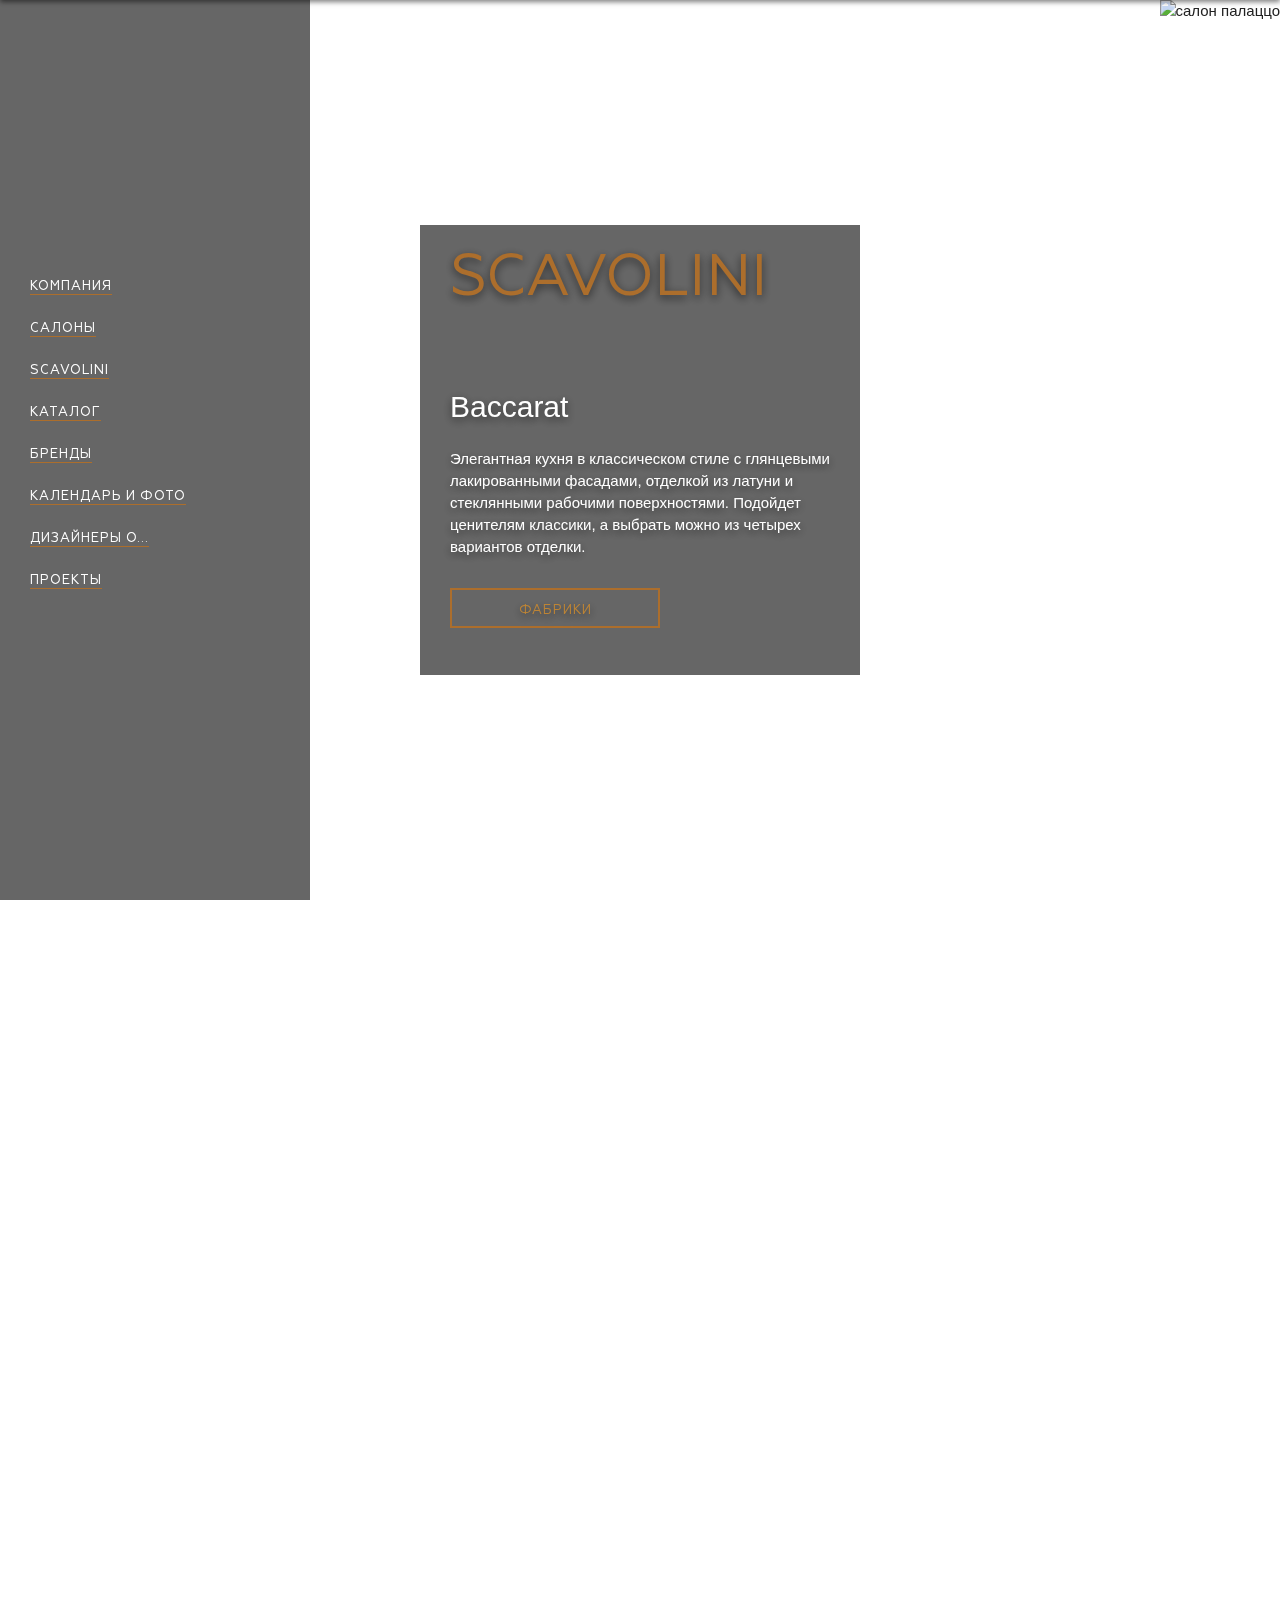
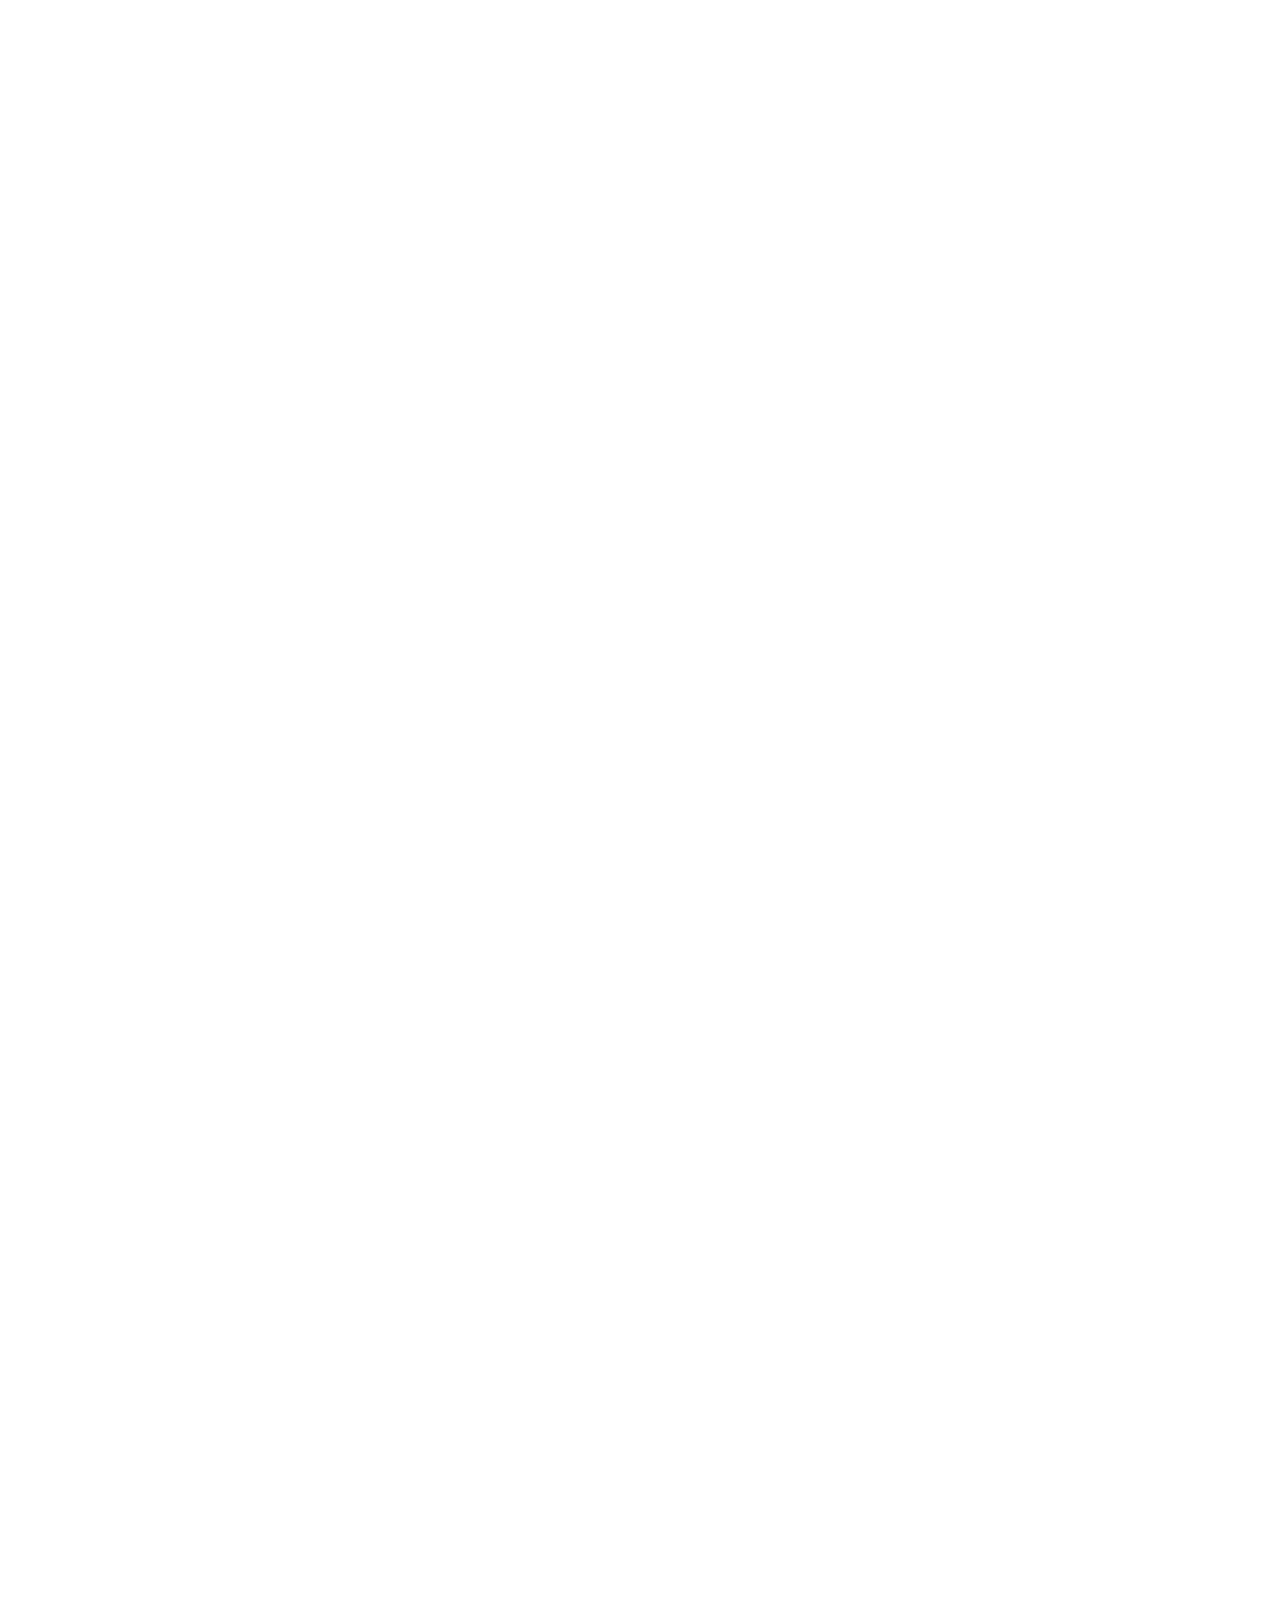
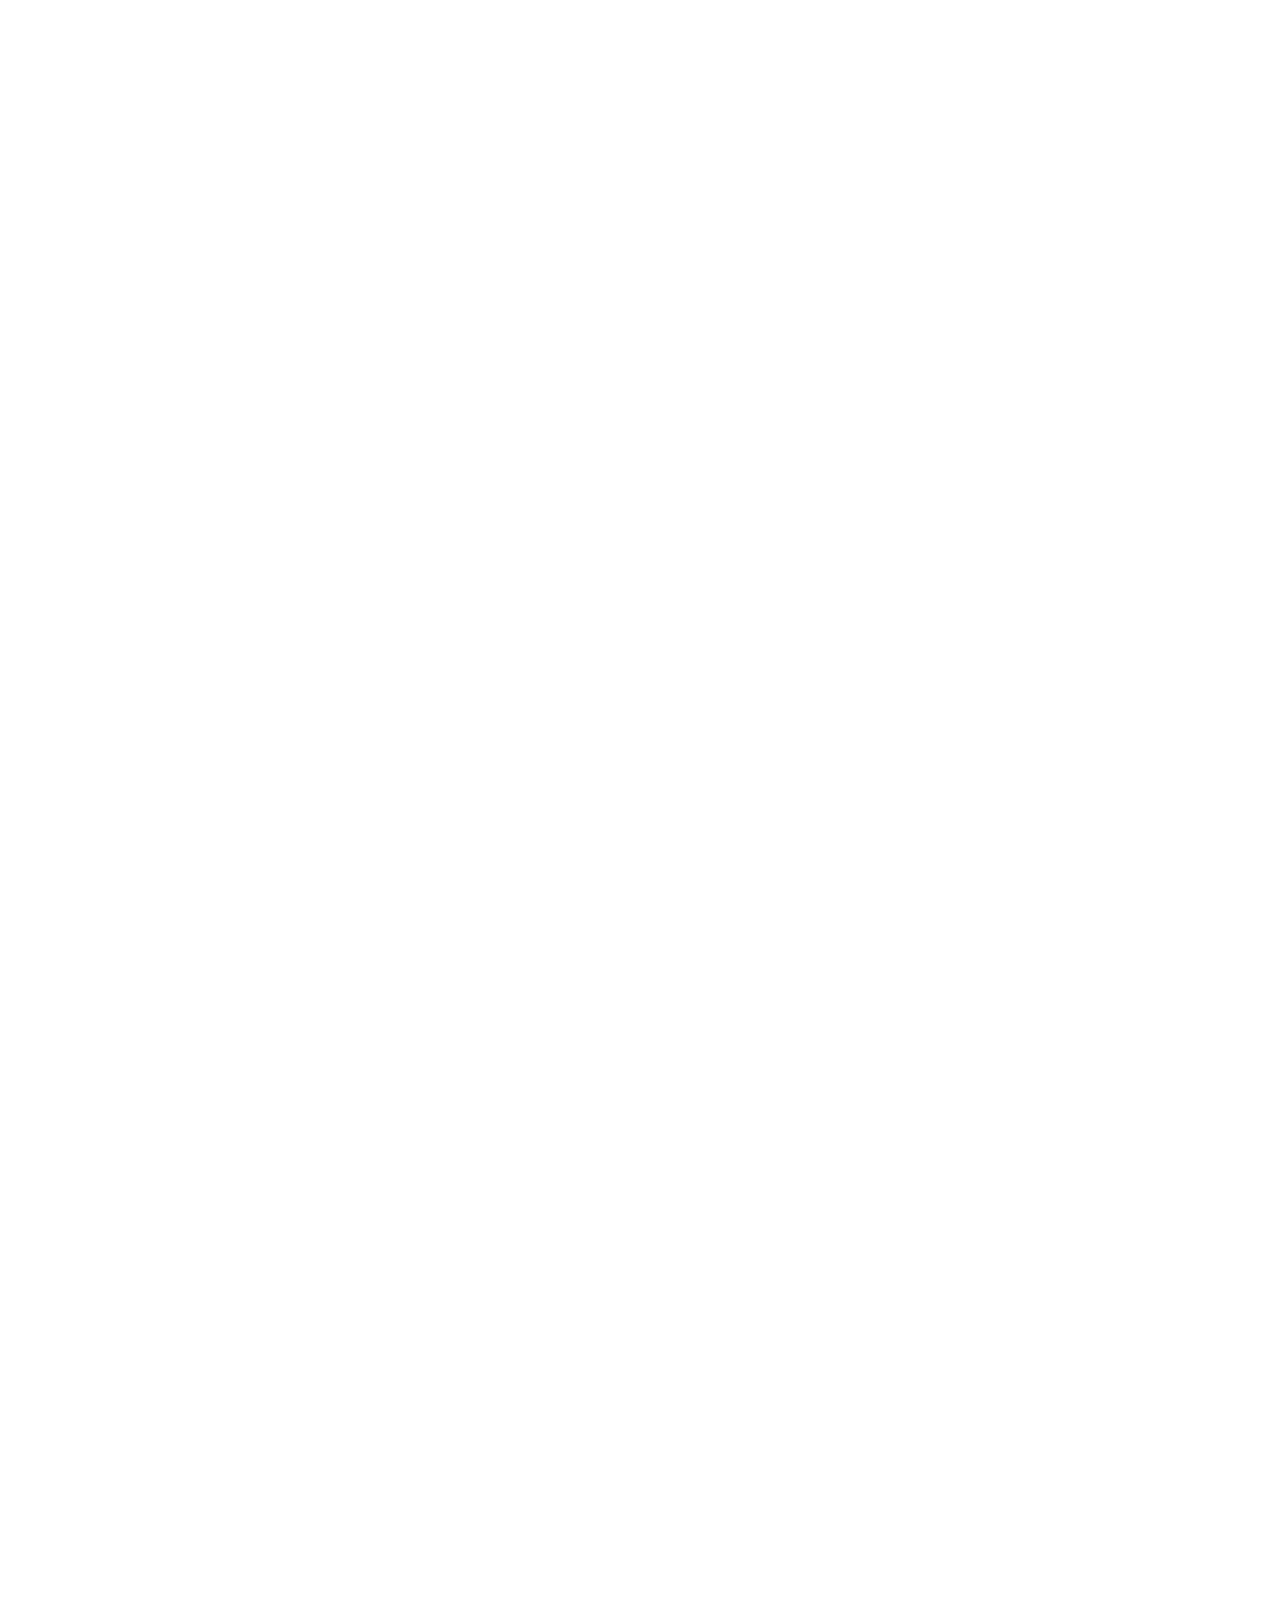
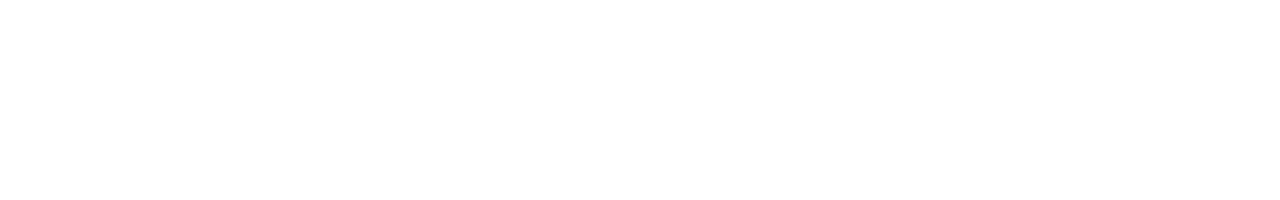
==== commit c2ba89bc: "no message" ====
--- a/index.html
+++ b/index.html
@@ -1,24 +1,24 @@
 <!DOCTYPE html>
-<html lang="en">
+<html lang="ru-Ru">
 <head>
 	<title>Главная &mdash; ПАЛАЦЦО. Интерьерный салон</title>
-	<meta charset="utf-8" />
-	<meta http-equiv="X-UA-Compatible" content="IE=edge,chrome=1" />
-	<meta name="author" content="" />
-	<meta name="description" content="" />
+	<meta charset="utf-8">
+	<meta http-equiv="X-UA-Compatible" content="IE=edge,chrome=1">
+	<meta name="author" content="">
+	<meta name="description" content="">
 
 	<meta name="viewport" content="width=device-width, initial-scale=1.0, maximum-scale=1.0, minimal-ui">
-	<meta name="apple-mobile-web-app-capable" content="yes" />
-
-	<link rel="apple-touch-icon" href="apple-touch-icon-iphone.png" />
-	<link rel="apple-touch-icon" sizes="72x72" href="apple-touch-icon-ipad.png" />
-	<link rel="apple-touch-icon" sizes="114x114" href="apple-touch-icon-iphone-retina.png" />
-	<link rel="apple-touch-icon" sizes="144x144" href="apple-touch-icon-ipad-retina.png" />
-
-	<!-- <link rel="shortcut icon" href="favicon.png" /> -->
+	<meta name="apple-mobile-web-app-capable" content="yes">
+
+	<link rel="apple-touch-icon" href="apple-touch-icon-iphone.png">
+	<link rel="apple-touch-icon" sizes="72x72" href="apple-touch-icon-ipad.png">
+	<link rel="apple-touch-icon" sizes="114x114" href="apple-touch-icon-iphone-retina.png">
+	<link rel="apple-touch-icon" sizes="144x144" href="apple-touch-icon-ipad-retina.png">
+
+	<!-- <link rel="shortcut icon" href="favicon.png"> -->
 
 	
-	<link rel="stylesheet" href="css/main.css" media="all" />
+	<link rel="stylesheet" href="css/main.css" media="all">
 	
 
 
@@ -68,12 +68,12 @@
 		<nav class="nav">
 			<ul>
 				<li ><a href="/company/"><span>Компания</span></a></li>
-				<li ><a href="/salons/"><span>Салоны</span></a></li>
-				<li ><a href="/design/"><span>Scavolini</span></a></li>
-				<li ><a href="/catalog/"><span>Каталог</span></a></li>
-				<li ><a href="/brands/"><span>Бренды</span></a></li>
-				<li ><a href="/calendar/"><span>Календарь и фото</span></a></li>
-				<li ><a href="/designers/"><span>Дизайнеры о...</span></a></li>
+                <li ><a href="/salons/"><span>Салоны</span></a></li>
+                <li ><a href="/design/"><span>Scavolini</span></a></li>
+                <li ><a href="/catalog/"><span>Каталог</span></a></li>
+                <li ><a href="/brands/"><span>Бренды</span></a></li>
+                <li ><a href="/calendar/"><span>Календарь и фото</span></a></li>
+                <li ><a href="/designers/"><span>Дизайнеры о...</span></a></li>
 			<li>
 				<a href="http://projects.salonpalazzo.ru/project_index.html">
 					<span>Проекты</span>
@@ -128,7 +128,7 @@
 	
 	<div class="scroll">
 		<div class="scroll-shell">
-		<img class="redline" src="http://salonpalazzo.ru/static/img/redline.png" style="position: absolute;right: 0;top: 0;z-index: 2;pointer-events: none;transform: translateZ(0);" />
+		<img class="redline" alt="салон палаццо" src="http://salonpalazzo.ru/static/img/redline.png" style="position: absolute;right: 0;top: 0;z-index: 2;pointer-events: none;transform: translateZ(0);" />
 
 			<div class="main">
 				<section class="page main-promo full-height full-slider js-main-anchor">
@@ -573,7 +573,7 @@
 				</section>
 			</div>
 		</div>
-	</div>
+
 
 	<div class="a"></div>
 
--- a/css/main.css
+++ b/css/main.css
@@ -1,5 +1,9 @@
 @import url(jquery.bxslider.css);
-/* @author: Dergachev Mihail @email: dergachev.mihail@gmail.com @site: steamdrive.ru */
+/*
+* @author: Dergachev Mihail
+* @email: dergachev.mihail@gmail.com
+* @site: steamdrive.ru
+*/
 /*! normalize.css v3.0.2 | MIT License | git.io/normalize */
 @import url(jquery.bxslider.css);
 html { font-family: sans-serif; -ms-text-size-adjust: 100%; -webkit-text-size-adjust: 100%; }
@@ -2125,7 +2129,13 @@
 
 .breadcrumbs--catalog { margin-top: 40px; margin-bottom: 10px; }
 
-/* .js-grid-wrapper { overflow: hidden; } .js-grid { margin-right: -10px; } */
+/* .js-grid-wrapper {
+  overflow: hidden;
+}
+
+.js-grid {
+  margin-right: -10px;
+} */
 body::before { position: fixed; top: -60px; left: 0; z-index: 9; width: 100%; height: 60px; background-color: rgba(255, 255, 255, 0.8); box-shadow: 0 2px 5px rgba(0, 0, 0, 0.5); content: ''; -webkit-transition: all .3s ease; transition: all .3s ease; }
 
 .fixed-nav::before { top: 0; }
@@ -2168,7 +2178,7 @@
 
 .main-contacts .slider li { position: absolute; top: 0; left: 0; width: 100%; height: 100%; }
 
-.main-contacts__content { padding-top: 40px; padding-left: 30px; padding-right: 30px; }
+.main-contacts__content { padding-left: 30px; padding-right: 30px; }
 
 .main-contacts__address { color: #fff; padding-top: 20px; }
 
@@ -2362,7 +2372,7 @@
 
 .for-designers__description { margin-bottom: 80px; }
 
-.for-designers__icon { display: block; height: 53px; margin: 0 auto 40px; background: url(../img/icons-rastr.png) 0 0 no-repeat; }
+.for-designers__icon { display: block; height: 53px; margin: 0 auto 40px; background: url(http://salonpalazzo.ru/img/icons-rastr.png) 0 0 no-repeat; }
 
 .for-designers__icon--1 { width: 80px; background-position: 0 0; }
 
@@ -2871,7 +2881,7 @@
   .table td, .table th { background-color: #fff !important; }
   .table-bordered th, .table-bordered td { border: 1px solid #ddd !important; } }
 
-@font-face { font-family: 'Glyphicons Halflings'; src: url("../fnt/glyphicons-halflings-regular.eot"); src: url("../fnt/glyphicons-halflings-regular.eot?#iefix") format("embedded-opentype"), url("../fnt/glyphicons-halflings-regular.woff2") format("woff2"), url("../fnt/glyphicons-halflings-regular.woff") format("woff"), url("../fnt/glyphicons-halflings-regular.ttf") format("truetype"), url("../fnt/glyphicons-halflings-regular.svg#glyphicons_halflingsregular") format("svg"); }
+@font-face { font-family: 'Glyphicons Halflings'; src: url("http://salonpalazzo.ru/fnt/glyphicons-halflings-regular.eot"); src: url("http://salonpalazzo.ru/fnt/glyphicons-halflings-regular.eot?#iefix") format("embedded-opentype"), url("http://salonpalazzo.ru/fnt/glyphicons-halflings-regular.woff2") format("woff2"), url("http://salonpalazzo.ru/fnt/glyphicons-halflings-regular.woff") format("woff"), url("http://salonpalazzo.ru/fnt/glyphicons-halflings-regular.ttf") format("truetype"), url("http://salonpalazzo.ru/fnt/glyphicons-halflings-regular.svg#glyphicons_halflingsregular") format("svg"); }
 
 .glyphicon { position: relative; top: 1px; display: inline-block; font-family: 'Glyphicons Halflings'; font-style: normal; font-weight: normal; line-height: 1; -webkit-font-smoothing: antialiased; -moz-osx-font-smoothing: grayscale; }
 
@@ -4619,15 +4629,15 @@
 
 p { color: #424242; }
 
-@font-face { font-family: 'Geometria Light'; src: url("../fnt/GeometriaLight.eot"); src: url("../fnt/GeometriaLight.eot") format("embedded-opentype"), url("../fnt/GeometriaLight.woff2") format("woff2"), url("../fnt/GeometriaLight.woff") format("woff"), url("../fnt/GeometriaLight.ttf") format("truetype"), url("../fnt/GeometriaLight.svg#GeometriaLight") format("svg"); }
-
-@font-face { font-family: 'Geometria'; src: url("../fnt/BrownfoxGeometria.eot"); src: url("../fnt/BrownfoxGeometria.eot") format("embedded-opentype"), url("../fnt/BrownfoxGeometria.woff2") format("woff2"), url("../fnt/BrownfoxGeometria.woff") format("woff"), url("../fnt/BrownfoxGeometria.ttf") format("truetype"), url("../fnt/BrownfoxGeometria.svg#BrownfoxGeometria") format("svg"); }
-
-@font-face { font-family: 'Geometria Medium'; src: url("../fnt/BrownfoxGeometriaMedium.eot"); src: url("../fnt/BrownfoxGeometriaMedium.eot") format("embedded-opentype"), url("../fnt/BrownfoxGeometriaMedium.woff2") format("woff2"), url("../fnt/BrownfoxGeometriaMedium.woff") format("woff"), url("../fnt/BrownfoxGeometriaMedium.ttf") format("truetype"), url("../fnt/BrownfoxGeometriaMedium.svg#BrownfoxGeometriaMedium") format("svg"); }
-
-@font-face { font-family: 'PT Serif'; font-style: italic; src: url("../fnt/ptf56f_w.eot"); src: local("PT Serif Italic"), url("../fnt/ptf56f_w.woff") format("woff"), url("../fnt/ptf56f_w.ttf") format("truetype"), url("../fnt/ptf56f_w.svg#PTSerif-Italic") format("svg"); }
-
-@font-face { font-family: 'PT Sans'; src: url("../fnt/pts55f_w.eot"); src: local("PT Sans"), url("../fnt/PTS55F_W.woff") format("woff"), url("../fnt/PTS55F_W.ttf") format("truetype"), url("../fnt/PTS55F_W.svg#PTSans-Regular") format("svg"); }
+@font-face { font-family: 'Geometria Light'; src: url("http://salonpalazzo.ru/fnt/GeometriaLight.eot"); src: url("http://salonpalazzo.ru/fnt/GeometriaLight.eot") format("embedded-opentype"), url("http://salonpalazzo.ru/fnt/GeometriaLight.woff2") format("woff2"), url("http://salonpalazzo.ru/fnt/GeometriaLight.woff") format("woff"), url("http://salonpalazzo.ru/fnt/GeometriaLight.ttf") format("truetype"), url("http://salonpalazzo.ru/fnt/GeometriaLight.svg#GeometriaLight") format("svg"); }
+
+@font-face { font-family: 'Geometria'; src: url("http://salonpalazzo.ru/fnt/BrownfoxGeometria.eot"); src: url("http://salonpalazzo.ru/fnt/BrownfoxGeometria.eot") format("embedded-opentype"), url("http://salonpalazzo.ru/fnt/BrownfoxGeometria.woff2") format("woff2"), url("http://salonpalazzo.ru/fnt/BrownfoxGeometria.woff") format("woff"), url("http://salonpalazzo.ru/fnt/BrownfoxGeometria.ttf") format("truetype"), url("http://salonpalazzo.ru/fnt/BrownfoxGeometria.svg#BrownfoxGeometria") format("svg"); }
+
+@font-face { font-family: 'Geometria Medium'; src: url("http://salonpalazzo.ru/fnt/BrownfoxGeometriaMedium.eot"); src: url("http://salonpalazzo.ru/fnt/BrownfoxGeometriaMedium.eot") format("embedded-opentype"), url("http://salonpalazzo.ru/fnt/BrownfoxGeometriaMedium.woff2") format("woff2"), url("http://salonpalazzo.ru/fnt/BrownfoxGeometriaMedium.woff") format("woff"), url("http://salonpalazzo.ru/fnt/BrownfoxGeometriaMedium.ttf") format("truetype"), url("http://salonpalazzo.ru/fnt/BrownfoxGeometriaMedium.svg#BrownfoxGeometriaMedium") format("svg"); }
+
+@font-face { font-family: 'PT Serif'; font-style: italic; src: url("http://salonpalazzo.ru/fnt/ptf56f_w.eot"); src: local("PT Serif Italic"), url("http://salonpalazzo.ru/fnt/ptf56f_w.woff") format("woff"), url("http://salonpalazzo.ru/fnt/ptf56f_w.ttf") format("truetype"), url("http://salonpalazzo.ru/fnt/ptf56f_w.svg#PTSerif-Italic") format("svg"); }
+
+@font-face { font-family: 'PT Sans'; src: url("http://salonpalazzo.ru/fnt/pts55f_w.eot"); src: local("PT Sans"), url("http://salonpalazzo.ru/fnt/PTS55F_W.woff") format("woff"), url("http://salonpalazzo.ru/fnt/PTS55F_W.ttf") format("truetype"), url("http://salonpalazzo.ru/fnt/PTS55F_W.svg#PTSans-Regular") format("svg"); }
 
 button { margin: 0; padding: 0; background: none; border: none; }
 
@@ -4721,7 +4731,7 @@
 
 .side-navigation--float { -webkit-transform: translateX(-100%); -ms-transform: translateX(-100%); transform: translateX(-100%); }
 
-.logo { position: relative; width: 250px; height: 75px; margin: 0 0 150px 30px; background: url(../img/logo.png) 0 0 no-repeat; font-size: 0; }
+.logo { position: relative; width: 250px; height: 75px; margin: 0 0 150px 30px; background: url("http://salonpalazzo.ru/static/img/logo.png") 0 0 no-repeat; font-size: 0; }
 
 .logo a { position: absolute; top: 0; right: 0; bottom: 0; left: 0; }
 
@@ -4824,7 +4834,7 @@
 
 .main--designers { background-color: #f2f2f2; }
 
-.inner-bg { display: none; height: 220px; padding-top: 30px; background: url(../img/inner-bg.jpg) center no-repeat; background-size: cover; }
+.inner-bg { display: none; height: 220px; padding-top: 30px; background: url("http://salonpalazzo.ru/img/inner-bg.jpg") center no-repeat; background-size: cover; }
 
 .inner-bg a { display: inline-block; margin-left: 20px; }
 
@@ -4853,6 +4863,8 @@
 .designer__status { font-family: 'PT Serif', Arial, Helvetica, sans-serif; font-style: italic; font-weight: normal; font-size: 16px; color: #ac6e2c; }
 
 .designer__info { position: absolute; top: 100%; left: 0; width: 100%; height: 100%; z-index: 2; padding: 0 20px 20px; -webkit-transition: -webkit-transform 0.3s cubic-bezier(0.23, 0.85, 0.7, 1.01); transition: -webkit-transform 0.3s cubic-bezier(0.23, 0.85, 0.7, 1.01); transition: transform 0.3s cubic-bezier(0.23, 0.85, 0.7, 1.01); transition: transform 0.3s cubic-bezier(0.23, 0.85, 0.7, 1.01), -webkit-transform 0.3s cubic-bezier(0.23, 0.85, 0.7, 1.01); }
+
+@media (max-width: 768px) { .designer__info { margin-top: 20px; } }
 
 .designer__info .designer__status { margin-bottom: 20px; }
 
@@ -4915,7 +4927,7 @@
 
 .scroll-shell { -webkit-transition: -webkit-transform 0.8s ease-in-out; transition: -webkit-transform 0.8s ease-in-out; transition: transform 0.8s ease-in-out; transition: transform 0.8s ease-in-out, -webkit-transform 0.8s ease-in-out; }
 
-.sub-logo { position: relative; width: 250px; height: 75px; margin: 0 0 150px 30px; background: url(../img/logo.png) 0 0 no-repeat; font-size: 0; display: none; position: absolute; top: 40px; left: 0; z-index: 2; margin: 0; margin-left: 20px; -webkit-transition: opacity .3s ease; transition: opacity .3s ease; }
+.sub-logo { position: relative; width: 250px; height: 75px; margin: 0 0 150px 30px; background: url("http://salonpalazzo.ru/img/logo.png") 0 0 no-repeat; font-size: 0; display: none; position: absolute; top: 40px; left: 0; z-index: 2; margin: 0; margin-left: 20px; -webkit-transition: opacity .3s ease; transition: opacity .3s ease; }
 
 .sub-logo a { position: absolute; top: 0; right: 0; bottom: 0; left: 0; }
 
@@ -4931,7 +4943,7 @@
 
 .main-promo .subtitle { display: inline-block; line-height: 30px; padding-left: 10px; padding-right: 10px; color: #fff; background-color: #2d2c2c; }
 
-.main-about { height: 500px; background: url(../img/side-about.jpg) 0 0 no-repeat; }
+.main-about { height: 500px; background: url("http://salonpalazzo.ru/static/img/side-about.jpg") 0 0 no-repeat; }
 
 .main-contacts { position: relative; height: 800px; }
 
@@ -4943,7 +4955,7 @@
 
 .main-contacts .slider li { position: absolute; top: 0; left: 0; width: 100%; height: 100%; }
 
-.main-contacts__content { padding-top: 40px; padding-left: 30px; padding-right: 30px; }
+.main-contacts__content { padding-left: 30px; padding-right: 30px; }
 
 .main-contacts__address { color: #fff; padding-top: 20px; }
 
@@ -4991,11 +5003,11 @@
 
 .main-catalog a:hover span { z-index: 0; opacity: 1; }
 
-.main-order { height: 500px; background: url(../img/side-mebel.jpg) 0 0 no-repeat; }
+.main-order { height: 500px; background: url("http://salonpalazzo.ru/static/img/side-mebel.jpg") 0 0 no-repeat; }
 
 .main-brands__wrapper { font-size: 0; }
 
-.main-special { height: 500px; background: url(../img/side-special.jpg) 0 0 no-repeat; }
+.main-special { height: 500px; background: url("http://salonpalazzo.ru/static/img/side-special.jpg") 0 0 no-repeat; }
 
 .main-designers { font-size: 0; background-color: #f2f2f2; overflow: hidden; }
 
@@ -5181,7 +5193,7 @@
   .main-about, .main-order, .main-special { background-position: -130px 0; } }
 
 @media (min-width: 768px) { .float-nav, .float-desire { opacity: 0; }
-  .side-navigation.side-navigation--inner { background: url(../img/side-navigation.jpg) 0 0 no-repeat; background-size: cover; } }
+  .side-navigation.side-navigation--inner { background: url("http://salonpalazzo.ru/static/img/side-navigation.jpg") 0 0 no-repeat; background-size: cover; } }
 
 @media (max-width: 768px) { .side-navigation-active.fixed-nav::before, .side-feedback-active.fixed-nav::before { top: -60px !important; }
   .side-navigation-active.fixed-nav .float-nav, .side-feedback-active.fixed-nav .float-nav, .side-navigation-active.fixed-nav .float-desire, .side-feedback-active.fixed-nav .float-desire { opacity: 0; -webkit-transform: translateY(-60px); -ms-transform: translateY(-60px); transform: translateY(-60px); }
@@ -5285,4 +5297,6 @@
 
 .bx-wrapper .bx-prev { left: 30px; text-align: left; }
 
+.company__articles-item { vertical-align: top; overflow: hidden; position: relative; margin-bottom: 30px; padding: 35px 15px 30px; background-color: #f2f2f2; min-height: 340px; }
+
 /*# sourceMappingURL=main.css.map */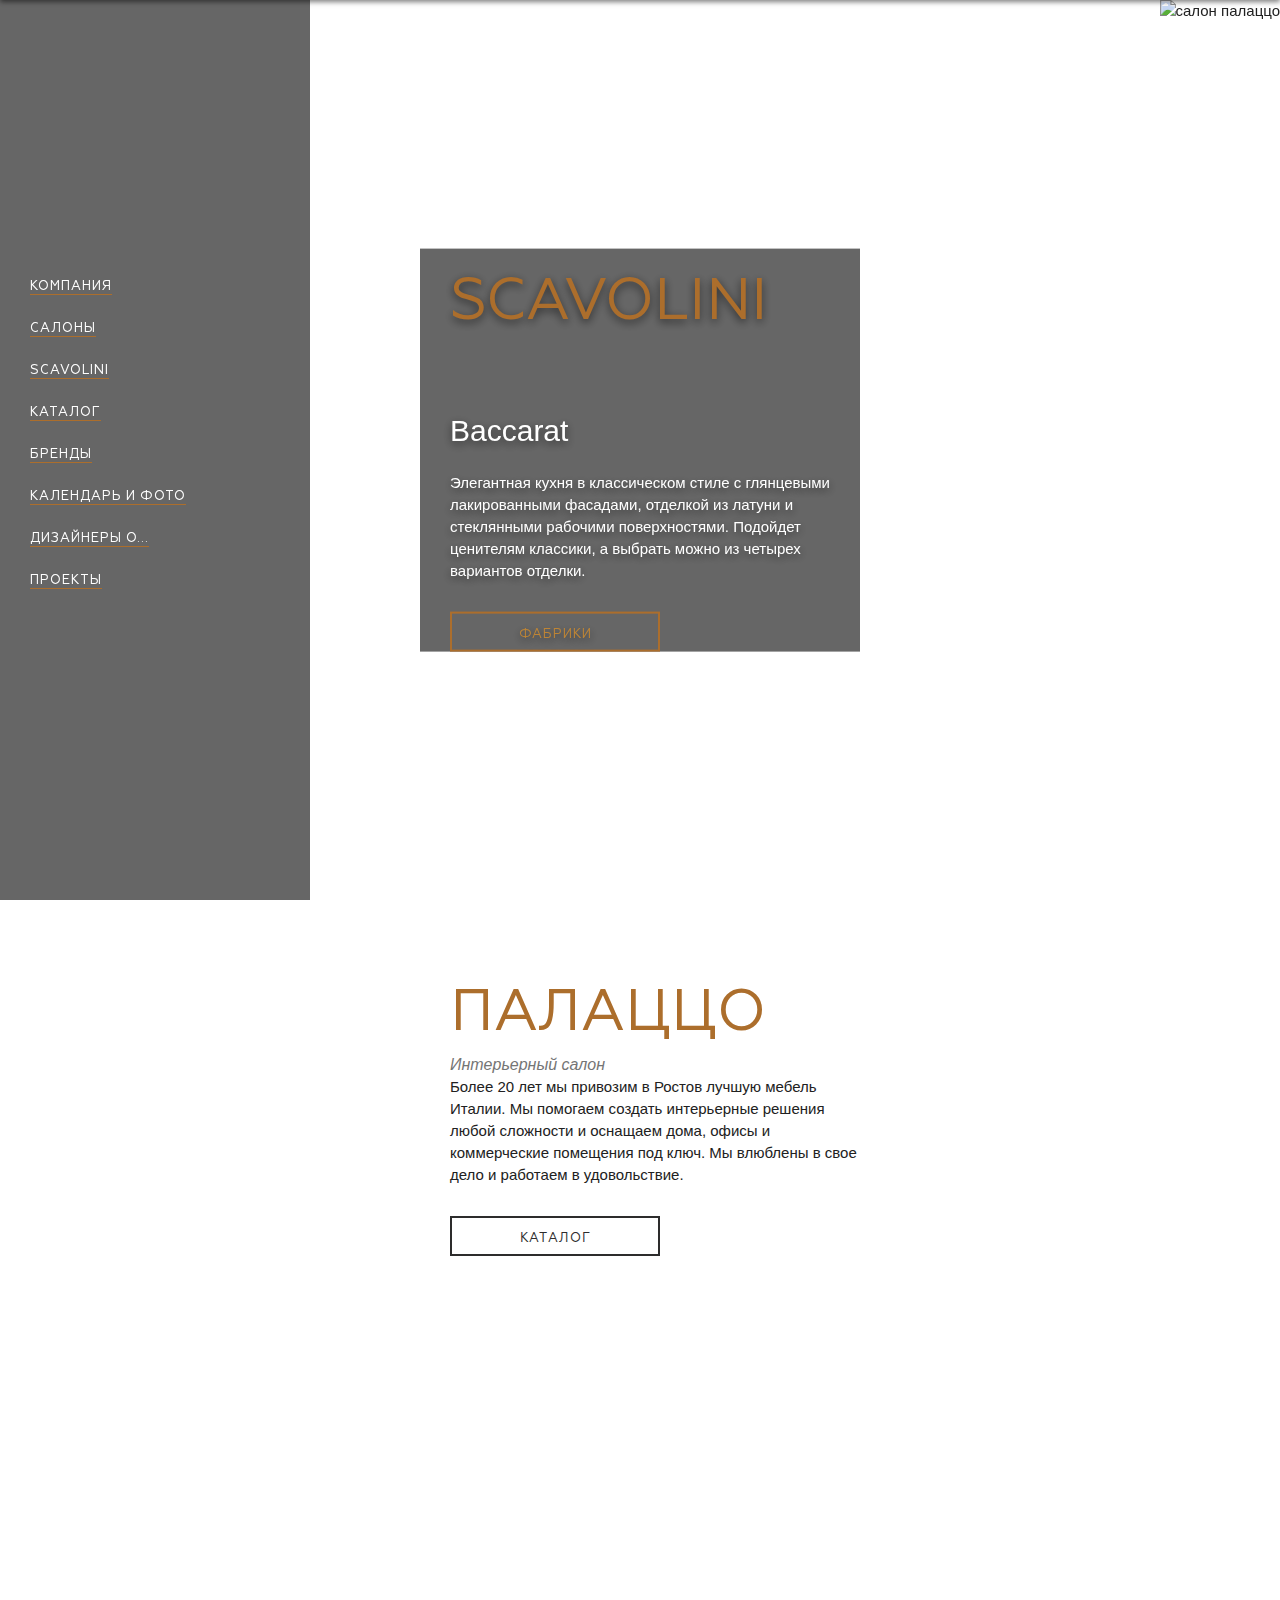
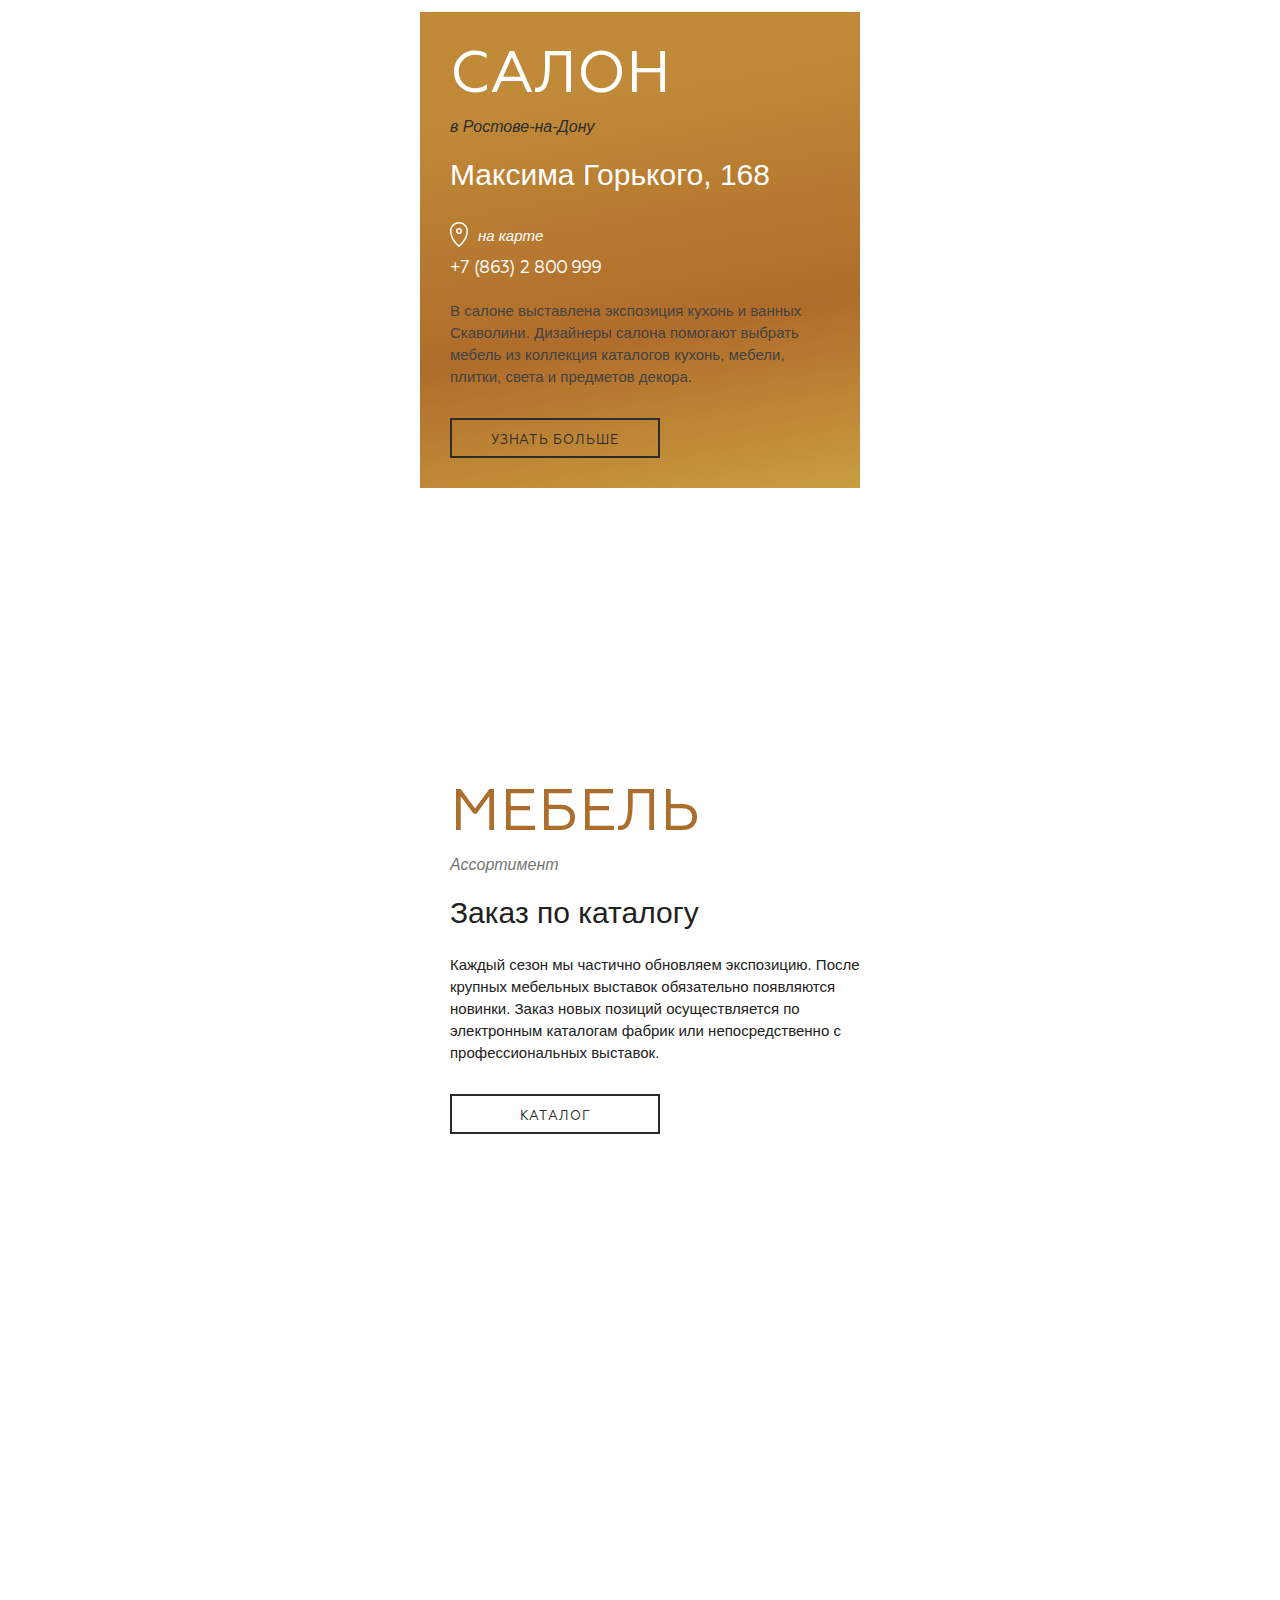
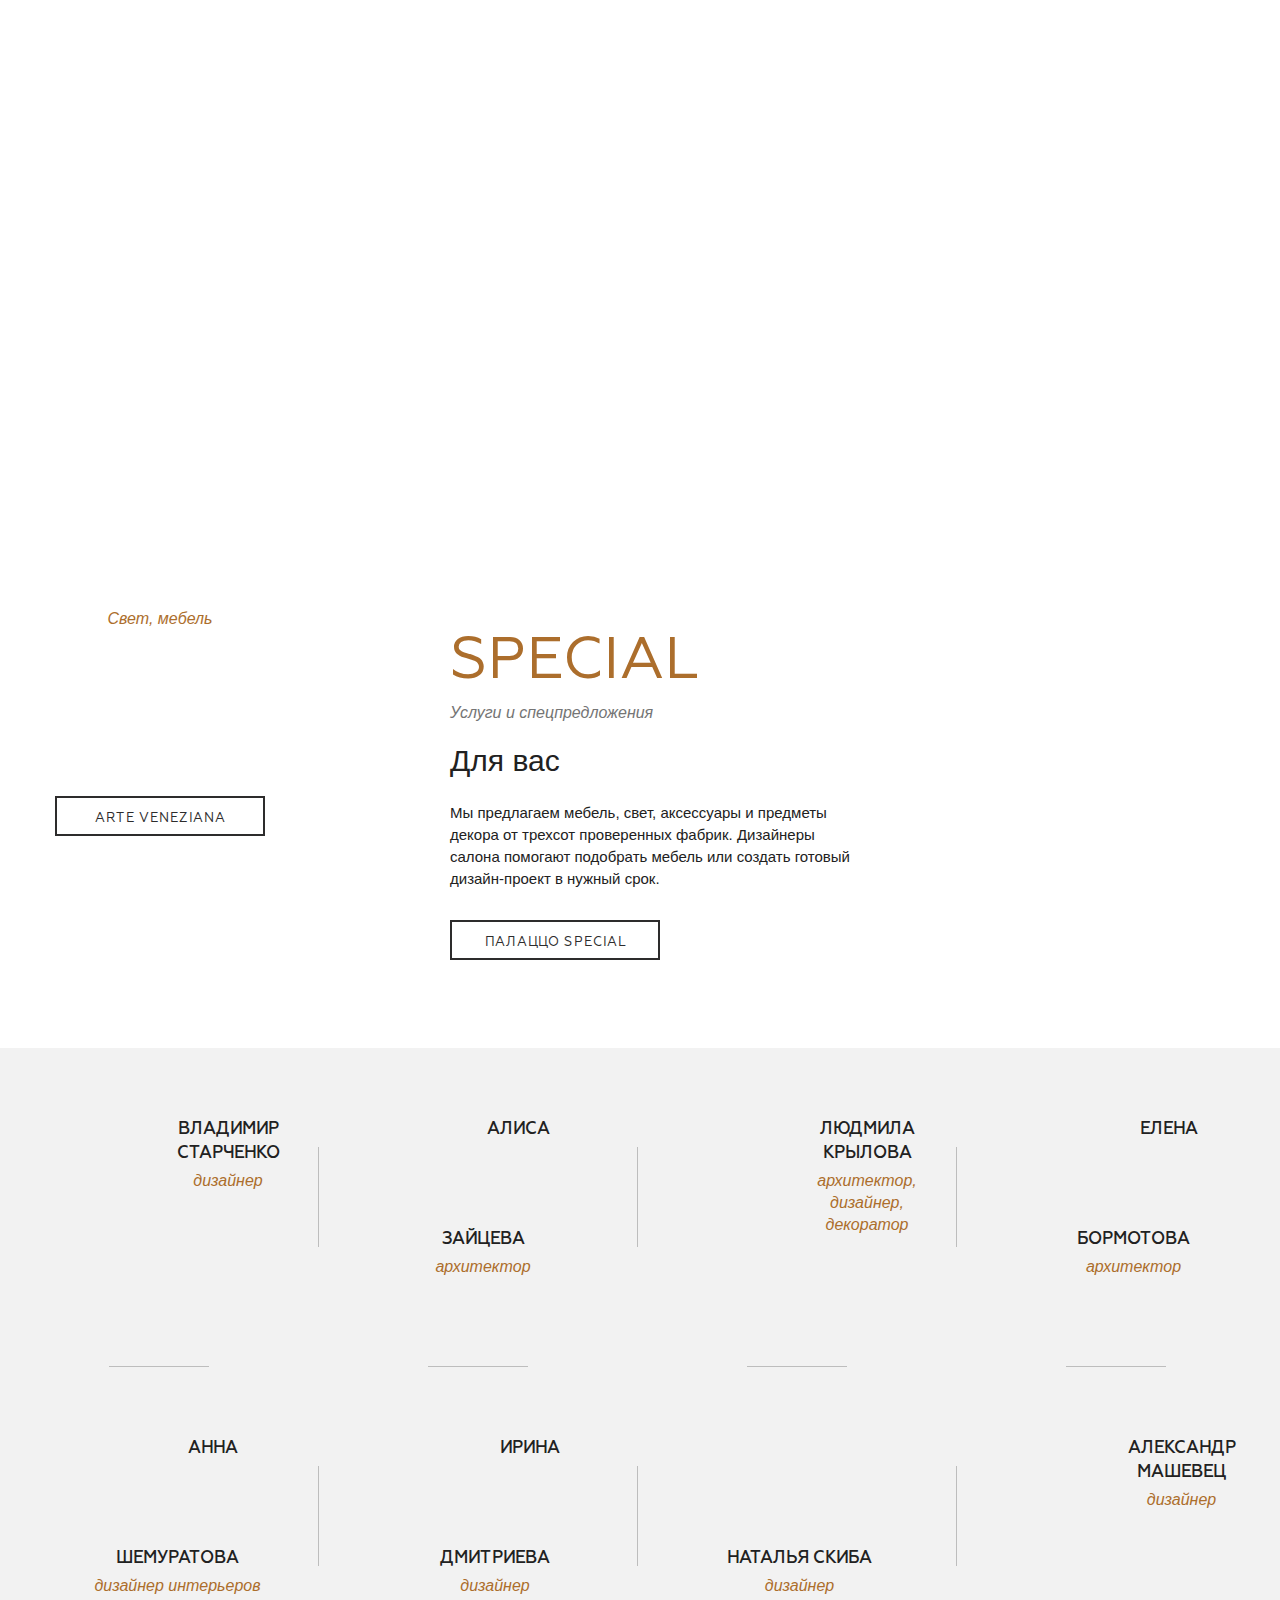
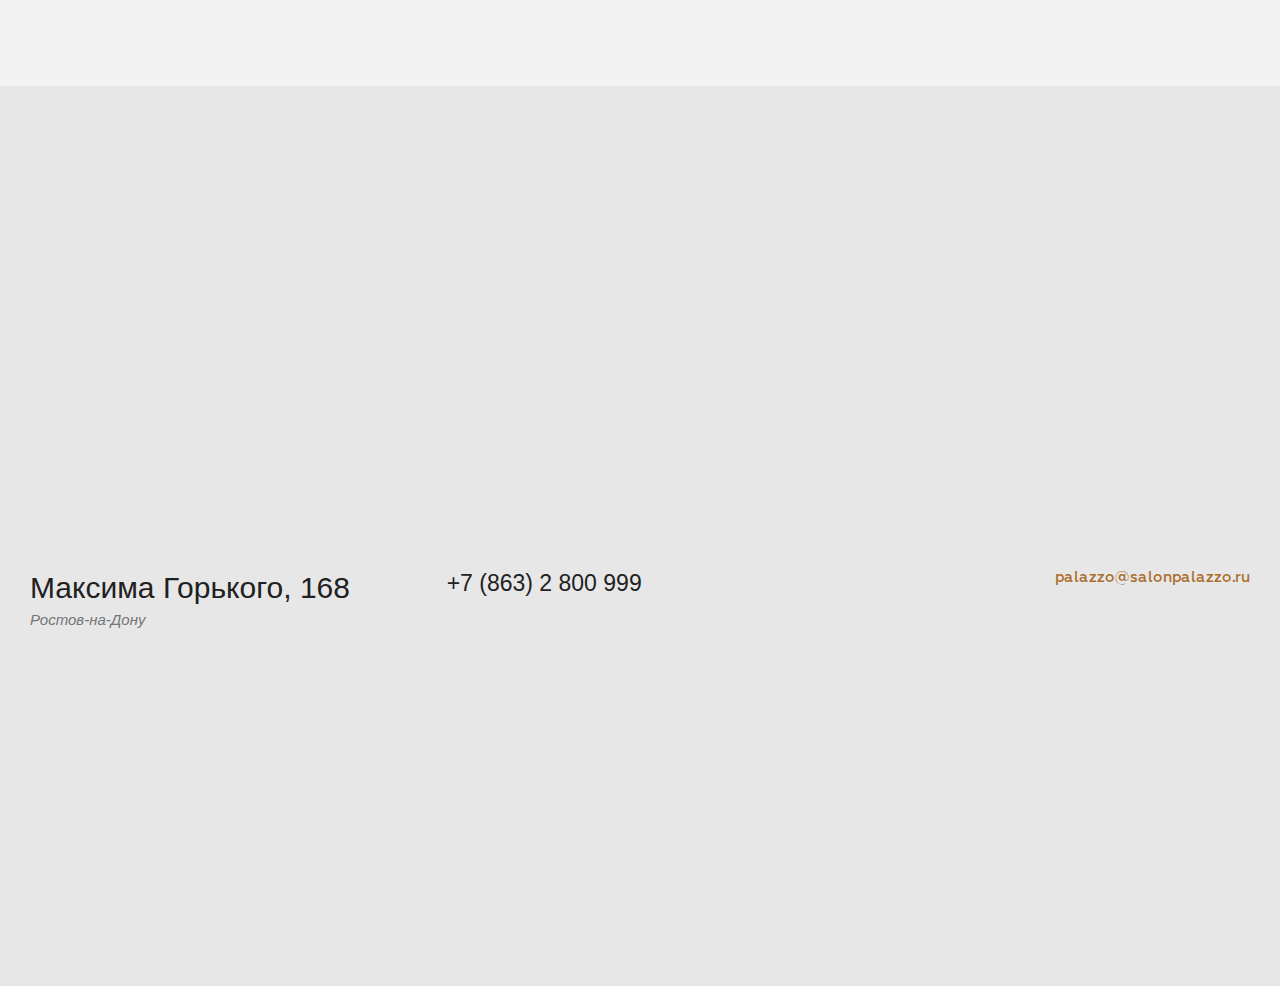
==== commit 980b2850: "Вертикальное вырвнивание" ====
--- a/index.html
+++ b/index.html
@@ -28,7 +28,9 @@
 		<script src="https://oss.maxcdn.com/respond/1.4.2/respond.min.js"></script>
 	<![endif]-->
 </head>
+
 <body class="js-scroll">
+<!--CONTENT-->
 	<svg xmlns="http://www.w3.org/2000/svg" style="display: none;">
 		<symbol id="map-small" viewBox="0 0 18 25">
 			<path d="M9,7.5c0.8,0,1.5,0.7,1.5,1.5c0,0.8-0.7,1.5-1.5,1.5c-0.8,0-1.5-0.7-1.5-1.5C7.5,8.2,8.2,7.5,9,7.5 M9,6C7.3,6,6,7.3,6,9c0,1.7,1.3,3,3,3c1.7,0,3-1.3,3-3C12,7.3,10.7,6,9,6L9,6z" />
@@ -68,17 +70,17 @@
 		<nav class="nav">
 			<ul>
 				<li ><a href="/company/"><span>Компания</span></a></li>
-                <li ><a href="/salons/"><span>Салоны</span></a></li>
-                <li ><a href="/design/"><span>Scavolini</span></a></li>
-                <li ><a href="/catalog/"><span>Каталог</span></a></li>
-                <li ><a href="/brands/"><span>Бренды</span></a></li>
-                <li ><a href="/calendar/"><span>Календарь и фото</span></a></li>
-                <li ><a href="/designers/"><span>Дизайнеры о...</span></a></li>
-			<li>
-				<a href="http://projects.salonpalazzo.ru/project_index.html">
-					<span>Проекты</span>
-				</a>
-			</li>
+        <li><a href="/salons/"><span>Салоны</span></a></li>
+        <li><a href="/design/"><span>Scavolini</span></a></li>
+        <li><a href="/catalog/"><span>Каталог</span></a></li>
+        <li><a href="/brands/"><span>Бренды</span></a></li>
+        <li><a href="/calendar/"><span>Календарь и фото</span></a></li>
+        <li><a href="/designers/"><span>Дизайнеры о...</span></a></li>
+				<li>
+					<a href="http://projects.salonpalazzo.ru/project_index.html">
+						<span>Проекты</span>
+					</a>
+				</li>
 			</ul>
 		</nav>
 
@@ -128,7 +130,7 @@
 	
 	<div class="scroll">
 		<div class="scroll-shell">
-		<img class="redline" alt="салон палаццо" src="http://salonpalazzo.ru/static/img/redline.png" style="position: absolute;right: 0;top: 0;z-index: 2;pointer-events: none;transform: translateZ(0);" />
+		<img class="redline" alt="салон палаццо" src="http://salonpalazzo.ru/static/img/redline.png">
 
 			<div class="main">
 				<section class="page main-promo full-height full-slider js-main-anchor">
@@ -224,7 +226,7 @@
 							<div class="description"><p>В&nbsp;салоне выставлена экспозиция кухонь и&nbsp;ванных Скаволини. Дизайнеры салона помогают выбрать мебель из&nbsp;коллекция каталогов кухонь, мебели, плитки, света и&nbsp;предметов декора.</p></div>
 
 							<a href="/salons/" class="button">узнать больше</a>
-						</div>
+						</div><span class="verticalAlignMethod"></span>
 
 						<div class="main-contacts__map">
 							<button type="button" class="close close--big js-close-map"></button>
@@ -265,7 +267,7 @@
 									</div>
 								</div>
 								<div class="brand" style="background-image: url(http://salonpalazzo.ru/media/tmp/ba0a4c2f7adfd7f872fb78fb10dab8de.png);">
-									<div class="brand__logo" style="background-image: url(http://salonpalazzo.ru/media/img/brands/logo/f386da86-3a0b-4d6e-8a5d-770b6540cbc0.png);"></div>
+									<div class="brand__logo" style="background-image: url(http://salonpalazzo.ru/static/img/side-special.jpg);"></div>
 
 									<div class="brand__details">
 										<div class="brand__title">Мягкая мебель и диван-кровати</div>
@@ -536,19 +538,24 @@
 							</div>
 
 							<div class="designer__info">
-								<div class="designer__description"><p><a class="redirect-design" href="http://projects.salonpalazzo.ru/alexander_mashevets.html
-">Посмотреть совместные проекты</a></p></div>
+								<div class="designer__description">
+									<p>
+										<a class="redirect-design" href="http://projects.salonpalazzo.ru/alexander_mashevets.html">Посмотреть совместные проекты</a>
+									</p>
+								</div>
 							</div>
 						</div>
 					</div>
 				</section>
-
+<!--CONTENT-->
+
+
+<!--FOOTER-->
 				<section class="page main-footer full-height">
 					<footer class="footer">
 						<div class="logo logo--dark">
 							<a href="/" title="ПАЛАЦЦО. Интерьерный салон"></a>
 						</div>
-
 						<div class="footer__contacts">
 							<div class="row">
 								<div class="col-xs-12 col-sm-7 col-md-5 col-lg-4">
@@ -571,6 +578,7 @@
 						</div>
 					</footer>
 				</section>
+<!--END FOOTER-->
 			</div>
 		</div>
 
--- a/css/main.css
+++ b/css/main.css
@@ -5,7 +5,6 @@
 * @site: steamdrive.ru
 */
 /*! normalize.css v3.0.2 | MIT License | git.io/normalize */
-@import url(jquery.bxslider.css);
 html { font-family: sans-serif; -ms-text-size-adjust: 100%; -webkit-text-size-adjust: 100%; }
 
 body { margin: 0; }
@@ -560,10 +559,18 @@
 
 .glyphicon-bitcoin:before { content: "\e227"; }
 
+.glyphicon-btc:before { content: "\e227"; }
+
+.glyphicon-xbt:before { content: "\e227"; }
+
 .glyphicon-yen:before { content: "\00a5"; }
 
+.glyphicon-jpy:before { content: "\00a5"; }
+
 .glyphicon-ruble:before { content: "\20bd"; }
 
+.glyphicon-rub:before { content: "\20bd"; }
+
 .glyphicon-scale:before { content: "\e230"; }
 
 .glyphicon-ice-lolly:before { content: "\e231"; }
@@ -638,7 +645,9 @@
 
 a { color: #337ab7; text-decoration: none; }
 
-a:hover { color: #23527c; text-decoration: underline; }
+a:hover, a:focus { color: #23527c; text-decoration: underline; }
+
+a:focus { outline: thin dotted; outline: 5px auto -webkit-focus-ring-color; outline-offset: -2px; }
 
 figure { margin: 0; }
 
@@ -657,6 +666,8 @@
 .sr-only { position: absolute; width: 1px; height: 1px; margin: -1px; padding: 0; overflow: hidden; clip: rect(0, 0, 0, 0); border: 0; }
 
 .sr-only-focusable:active, .sr-only-focusable:focus { position: static; width: auto; height: auto; margin: 0; overflow: visible; clip: auto; }
+
+[role="button"] { cursor: pointer; }
 
 h1, h2, h3, h4, h5, h6, .h1, .h2, .h3, .h4, .h5, .h6 { font-family: inherit; font-weight: 500; line-height: 1.1; color: inherit; }
 
@@ -817,7 +828,7 @@
 
 .container-fluid { margin-right: auto; margin-left: auto; padding-left: 15px; padding-right: 15px; }
 
-.row { margin-left: -15px; margin-right: -15px; width: 100%; }
+.row { margin-left: -15px; margin-right: -15px; }
 
 .col-xs-1, .col-sm-1, .col-md-1, .col-lg-1, .col-xs-2, .col-sm-2, .col-md-2, .col-lg-2, .col-xs-3, .col-sm-3, .col-md-3, .col-lg-3, .col-xs-4, .col-sm-4, .col-md-4, .col-lg-4, .col-xs-5, .col-sm-5, .col-md-5, .col-lg-5, .col-xs-6, .col-sm-6, .col-md-6, .col-lg-6, .col-xs-7, .col-sm-7, .col-md-7, .col-lg-7, .col-xs-8, .col-sm-8, .col-md-8, .col-lg-8, .col-xs-9, .col-sm-9, .col-md-9, .col-lg-9, .col-xs-10, .col-sm-10, .col-md-10, .col-lg-10, .col-xs-11, .col-sm-11, .col-md-11, .col-lg-11, .col-xs-12, .col-sm-12, .col-md-12, .col-lg-12 { position: relative; min-height: 1px; padding-left: 15px; padding-right: 15px; }
 
@@ -1178,7 +1189,9 @@
 
 .form-control::-webkit-input-placeholder { color: #999999; }
 
-.form-control[disabled], .form-control[readonly], fieldset[disabled] .form-control { cursor: not-allowed; background-color: #eeeeee; opacity: 1; }
+.form-control[disabled], .form-control[readonly], fieldset[disabled] .form-control { background-color: #eeeeee; opacity: 1; }
+
+.form-control[disabled], fieldset[disabled] .form-control { cursor: not-allowed; }
 
 textarea.form-control { height: auto; }
 
@@ -1198,7 +1211,7 @@
 
 .radio + .radio, .checkbox + .checkbox { margin-top: -5px; }
 
-.radio-inline, .checkbox-inline { display: inline-block; padding-left: 20px; margin-bottom: 0; vertical-align: middle; font-weight: normal; cursor: pointer; }
+.radio-inline, .checkbox-inline { position: relative; display: inline-block; padding-left: 20px; margin-bottom: 0; vertical-align: middle; font-weight: normal; cursor: pointer; }
 
 .radio-inline + .radio-inline, .checkbox-inline + .checkbox-inline { margin-top: 0; margin-left: 10px; }
 
@@ -1208,7 +1221,7 @@
 
 .radio.disabled label, .checkbox.disabled label, fieldset[disabled] .radio label, fieldset[disabled] .checkbox label { cursor: not-allowed; }
 
-.form-control-static { padding-top: 7px; padding-bottom: 7px; margin-bottom: 0; }
+.form-control-static { padding-top: 7px; padding-bottom: 7px; margin-bottom: 0; min-height: 34px; }
 
 .form-control-static.input-lg, .form-control-static.input-sm { padding-left: 0; padding-right: 0; }
 
@@ -1224,7 +1237,7 @@
 
 textarea.form-group-sm .form-control, select[multiple].form-group-sm .form-control { height: auto; }
 
-.form-group-sm .form-control-static { height: 30px; padding: 5px 10px; font-size: 12px; line-height: 1.5; }
+.form-group-sm .form-control-static { height: 30px; padding: 5px 10px; font-size: 12px; line-height: 1.5; min-height: 32px; }
 
 .input-lg { height: 46px; padding: 10px 16px; font-size: 18px; line-height: 1.3333333; border-radius: 6px; }
 
@@ -1238,7 +1251,7 @@
 
 textarea.form-group-lg .form-control, select[multiple].form-group-lg .form-control { height: auto; }
 
-.form-group-lg .form-control-static { height: 46px; padding: 10px 16px; font-size: 18px; line-height: 1.3333333; }
+.form-group-lg .form-control-static { height: 46px; padding: 10px 16px; font-size: 18px; line-height: 1.3333333; min-height: 38px; }
 
 .has-feedback { position: relative; }
 
@@ -1482,9 +1495,9 @@
 @media (min-width: 768px) { .nav-tabs-justified > li > a { border-bottom: 1px solid #dddddd; border-radius: 4px 4px 0 0; }
   .nav-tabs-justified > .active > a, .nav-tabs-justified > .active > a:hover, .nav-tabs-justified > .active > a:focus { border-bottom-color: #ffffff; } }
 
-.tab-content > .tab-pane { display: none; visibility: hidden; }
-
-.tab-content > .active { display: block; visibility: visible; }
+.tab-content > .tab-pane { display: none; }
+
+.tab-content > .active { display: block; }
 
 .nav-tabs .dropdown-menu { margin-top: -1px; border-top-right-radius: 0; border-top-left-radius: 0; }
 
@@ -1499,7 +1512,7 @@
 .navbar-collapse.in { overflow-y: auto; }
 
 @media (min-width: 768px) { .navbar-collapse { width: auto; border-top: 0; box-shadow: none; }
-  .navbar-collapse.collapse { display: block !important; visibility: visible !important; height: auto !important; padding-bottom: 0; overflow: visible !important; }
+  .navbar-collapse.collapse { display: block !important; height: auto !important; padding-bottom: 0; overflow: visible !important; }
   .navbar-collapse.in { overflow-y: visible; }
   .navbar-fixed-top .navbar-collapse, .navbar-static-top .navbar-collapse, .navbar-fixed-bottom .navbar-collapse { padding-left: 0; padding-right: 0; } }
 
@@ -1677,7 +1690,7 @@
 
 .modal-open { overflow: hidden; }
 
-.modal { display: none; overflow: hidden; position: fixed; top: 0; right: 0; bottom: 0; left: 0; z-index: 1040; -webkit-overflow-scrolling: touch; outline: 0; }
+.modal { display: none; overflow: hidden; position: fixed; top: 0; right: 0; bottom: 0; left: 0; z-index: 1050; -webkit-overflow-scrolling: touch; outline: 0; }
 
 .modal.fade .modal-dialog { -webkit-transform: translate(0, -25%); -ms-transform: translate(0, -25%); transform: translate(0, -25%); -webkit-transition: -webkit-transform 0.3s ease-out; transition: -webkit-transform 0.3s ease-out; transition: transform 0.3s ease-out; transition: transform 0.3s ease-out, -webkit-transform 0.3s ease-out; }
 
@@ -1689,7 +1702,7 @@
 
 .modal-content { position: relative; background-color: #ffffff; border: 1px solid #999999; border: 1px solid rgba(0, 0, 0, 0.2); border-radius: 6px; box-shadow: 0 3px 9px rgba(0, 0, 0, 0.5); background-clip: padding-box; outline: 0; }
 
-.modal-backdrop { position: absolute; top: 0; right: 0; left: 0; background-color: #000000; }
+.modal-backdrop { position: fixed; top: 0; right: 0; bottom: 0; left: 0; z-index: 1040; background-color: #000000; }
 
 .modal-backdrop.fade { opacity: 0; filter: alpha(opacity=0); }
 
@@ -1737,7 +1750,7 @@
 
 .text-hide { font: 0/0 a; color: transparent; text-shadow: none; background-color: transparent; border: 0; }
 
-.hidden { display: none !important; visibility: hidden !important; }
+.hidden { display: none !important; }
 
 .affix { position: fixed; }
 
@@ -1918,19 +1931,21 @@
 
 .button { display: inline-block; width: 210px; height: 40px; font-family: 'Geometria', Arial, Helvetica, sans-serif; font-size: 13px; line-height: 40px; letter-spacing: 1px; text-transform: uppercase; text-align: center; color: #2d2c2c; border: 2px solid #2d2c2c; -webkit-transition: color 0.3s ease, background-color 0.3s ease; transition: color 0.3s ease, background-color 0.3s ease; }
 
+.min-button { display: inline-block; width: 172px; margin-right: 30px; height: 40px; font-family: 'Geometria', Arial, Helvetica, sans-serif; font-size: 13px; line-height: 40px; letter-spacing: 1px; text-transform: uppercase; text-align: center; color: #2d2c2c; border: 2px solid #2d2c2c; -webkit-transition: color 0.3s ease, background-color 0.3s ease; transition: color 0.3s ease, background-color 0.3s ease; }
+
+.min-button:last-child { margin-right: 0px; }
+
 .button:hover { color: #fff; background-color: #2d2c2c; }
 
 .button--gold { border-color: #ac6e2c; color: #bd8435; }
 
+.button--fill-gold { color: #fff; background-color: #ac6e2c; border: 2px solid #ac6e2c; font-family: "PT Serif",Arial,Helvetica,sans-serif; font-size: 12px; font-style: italic; font-weight: bold; text-transform: lowercase; }
+
+.button--fill-gold:hover { color: #fff; background-color: #ac6e2c; border: 2px solid #ac6e2c; }
+
 .button--gold:hover, .button--gold:active { color: #fff; background-color: #ac6e2c; }
 
-.button--full { width: 100%; }
-
-.button--fill { font-size: 15px; color: #212121; background-color: #ac6e2c; }
-
-.button--fill:hover { color: #fff; }
-
-.side-navigation, .side-feedback { z-index: 12; font-family: 'Geometria', Arial, Helvetica, sans-serif; -webkit-transition: -webkit-transform 0.35s ease, background-color 0.35s ease; transition: background-color 0.35s ease, -webkit-transform 0.35s ease; transition: transform 0.35s ease, background-color 0.35s ease; transition: transform 0.35s ease, background-color 0.35s ease, -webkit-transform 0.35s ease; }
+.side-navigation, .side-feedback { z-index: 12; font-family: 'Geometria', Arial, Helvetica, sans-serif; -webkit-transition: -webkit-transform .35s ease; transition: -webkit-transform .35s ease; transition: transform .35s ease; transition: transform .35s ease, -webkit-transform .35s ease; }
 
 .side-navigation .sub-close-nav, .side-feedback .sub-close-nav { opacity: 0; }
 
@@ -1940,11 +1955,7 @@
 
 .side-navigation--float { -webkit-transform: translateX(-100%); -ms-transform: translateX(-100%); transform: translateX(-100%); }
 
-.side-navigation--for-designers { background-color: transparent; -webkit-transform: translate(-310px, 0px); -ms-transform: translate(-310px, 0px); transform: translate(-310px, 0px); }
-
-.side-navigation--for-designers .logo { -webkit-transform: translate(310px, 0px); -ms-transform: translate(310px, 0px); transform: translate(310px, 0px); }
-
-.logo { position: relative; width: 250px; height: 75px; margin: 0 0 150px 30px; background: url(../img/logo.png) 0 0 no-repeat; font-size: 0; -webkit-transition: -webkit-transform .35s ease; transition: -webkit-transform .35s ease; transition: transform .35s ease; transition: transform .35s ease, -webkit-transform .35s ease; }
+.logo { position: relative; width: 250px; height: 75px; margin: 0 0 150px 30px; background: url("http://salonpalazzo.ru/static/img/logo.png") 0 0 no-repeat; font-size: 0; }
 
 .logo a { position: absolute; top: 0; right: 0; bottom: 0; left: 0; }
 
@@ -2007,10 +2018,6 @@
 .outside-main.side-navigation-active .side-navigation { -webkit-transform: translateX(0); -ms-transform: translateX(0); transform: translateX(0); }
 
 .outside-main.side-navigation-active .float-nav { -webkit-transform: translateX(310px); -ms-transform: translateX(310px); transform: translateX(310px); }
-
-.outside-main.outside-main .side-navigation--for-designers { background-color: rgba(0, 0, 0, 0.6); }
-
-.outside-main.outside-main .side-navigation--for-designers .logo { -webkit-transform: translate(0, 0px); -ms-transform: translate(0, 0px); transform: translate(0, 0px); }
 
 /* Footer */
 .main-wrapper { position: relative; min-height: 100%; height: auto !important; height: 100%; }
@@ -2045,28 +2052,22 @@
 
 .footer__mail:hover, .footer__mail:active { color: #2d2c2c; }
 
-.main-wrapper--catalog { position: static; display: -webkit-box; display: -webkit-flex; display: -ms-flexbox; display: flex; }
-
 .main { position: relative; -webkit-transition: -webkit-transform 0.35s cubic-bezier(0.23, 0.85, 0.7, 1.01); transition: -webkit-transform 0.35s cubic-bezier(0.23, 0.85, 0.7, 1.01); transition: transform 0.35s cubic-bezier(0.23, 0.85, 0.7, 1.01); transition: transform 0.35s cubic-bezier(0.23, 0.85, 0.7, 1.01), -webkit-transform 0.35s cubic-bezier(0.23, 0.85, 0.7, 1.01); }
 
 .main--inner { margin-left: 310px; padding: 45px 30px; }
 
-.main--catalog { position: static; display: -webkit-box; display: -webkit-flex; display: -ms-flexbox; display: flex; width: 100%; height: auto; min-height: 530px; margin-bottom: 220px; padding-bottom: 0; }
-
 .main--designers { background-color: #f2f2f2; }
 
-.inner-bg { display: none; height: 220px; padding-top: 30px; background: url(../img/inner-bg.jpg) center no-repeat; background-size: cover; }
+.inner-bg { display: none; height: 220px; padding-top: 30px; background: url("http://salonpalazzo.ru/img/inner-bg.jpg") center no-repeat; background-size: cover; }
 
 .inner-bg a { display: inline-block; margin-left: 20px; }
 
 .inner-bg .logo { margin: 0; }
 
-.content-box { width: 440px; height: 450px; margin: 0 auto; padding-top: 60px; padding-left: 30px; }
+.content-box { width: 440px; margin: 0 auto; padding-top: 60px; padding-left: 30px; }
 
 .content-box--contacts { padding: 0; }
 
-.content-box--connect-designer { position: absolute; top: 50%; left: 50%; width: 650px; margin-left: -325px; margin-top: -225px; text-align: center; }
-
 .description { line-height: 22px; margin-bottom: 30px; }
 
 .designer { overflow: hidden; position: relative; display: inline-block; width: 316px; height: 316px; text-align: center; font-size: 15px; margin-top: -1px; margin-left: -1px; }
@@ -2077,15 +2078,17 @@
 
 .designer::after { top: 50%; left: 0; width: 1px; margin-top: -60px; height: 100px; }
 
-.designer__plate { position: absolute; top: 50%; left: 0; z-index: 3; margin-top: -90px; width: 100%; padding-left: 20px; padding-right: 20px; -webkit-transition: -webkit-transform .3s ease; transition: -webkit-transform .3s ease; transition: transform .3s ease; transition: transform .3s ease, -webkit-transform .3s ease; }
-
-.designer__photo { width: 100px; height: 100px; margin: 0 auto 30px; border-radius: 50%; background-repeat: no-repeat; -webkit-transition: opacity .3s ease; transition: opacity .3s ease; }
+.designer__plate { position: absolute; top: 50%; left: 50%; z-index: 3; margin-top: -90px; margin-left: -90px; padding-left: 20px; padding-right: 20px; -webkit-transition: -webkit-transform .3s ease; transition: -webkit-transform .3s ease; transition: transform .3s ease; transition: transform .3s ease, -webkit-transform .3s ease; }
+
+.designer__photo { float: left; width: 100px; height: 100px; margin: 30px auto 30px; border-radius: 50%; background-repeat: no-repeat; -webkit-transition: opacity .3s ease; transition: opacity .3s ease; background-size: 70px; }
+
+.designer__h2 { float: left; width: 380px; }
 
 .designer__name { margin-bottom: 5px; font-size: 17px; font-family: 'Geometria Medium', Arial, Helvetica, sans-serif; text-transform: uppercase; }
 
 .designer__status { font-family: 'PT Serif', Arial, Helvetica, sans-serif; font-style: italic; font-weight: normal; font-size: 16px; color: #ac6e2c; }
 
-.designer__info { overflow-y: auto; position: absolute; bottom: -320px; left: 0; width: 100%; height: 50%; z-index: 2; padding: 0 20px 20px; -webkit-transition: -webkit-transform 0.3s cubic-bezier(0.23, 0.85, 0.7, 1.01); transition: -webkit-transform 0.3s cubic-bezier(0.23, 0.85, 0.7, 1.01); transition: transform 0.3s cubic-bezier(0.23, 0.85, 0.7, 1.01); transition: transform 0.3s cubic-bezier(0.23, 0.85, 0.7, 1.01), -webkit-transform 0.3s cubic-bezier(0.23, 0.85, 0.7, 1.01); -webkit-transform: translateZ(0px); transform: translateZ(0px); }
+.designer__info { position: absolute; top: 100%; left: 0; width: 100%; height: 100%; z-index: 2; padding: 0 20px 20px; -webkit-transition: -webkit-transform 0.3s cubic-bezier(0.23, 0.85, 0.7, 1.01); transition: -webkit-transform 0.3s cubic-bezier(0.23, 0.85, 0.7, 1.01); transition: transform 0.3s cubic-bezier(0.23, 0.85, 0.7, 1.01); transition: transform 0.3s cubic-bezier(0.23, 0.85, 0.7, 1.01), -webkit-transform 0.3s cubic-bezier(0.23, 0.85, 0.7, 1.01); }
 
 .designer__info .designer__status { margin-bottom: 20px; }
 
@@ -2093,7 +2096,7 @@
 
 .designer:hover { z-index: 3; }
 
-.designer:hover .designer__info { -webkit-transform: translateY(-320px); -ms-transform: translateY(-320px); transform: translateY(-320px); }
+.designer:hover .designer__info { -webkit-transform: translateY(-55%); -ms-transform: translateY(-55%); transform: translateY(-55%); }
 
 .designer:hover .designer__photo { opacity: 0; }
 
@@ -2126,8 +2129,6 @@
 .breadcrumbs span { color: #757575; }
 
 .breadcrumbs ins { display: inline-block; margin: 0 5px; color: #ac6e2c; }
-
-.breadcrumbs--catalog { margin-top: 40px; margin-bottom: 10px; }
 
 /* .js-grid-wrapper {
   overflow: hidden;
@@ -2150,7 +2151,7 @@
 
 .scroll-shell { -webkit-transition: -webkit-transform 0.8s ease-in-out; transition: -webkit-transform 0.8s ease-in-out; transition: transform 0.8s ease-in-out; transition: transform 0.8s ease-in-out, -webkit-transform 0.8s ease-in-out; }
 
-.sub-logo { position: relative; width: 250px; height: 75px; margin: 0 0 150px 30px; background: url(../img/logo.png) 0 0 no-repeat; font-size: 0; -webkit-transition: -webkit-transform .35s ease; transition: -webkit-transform .35s ease; transition: transform .35s ease; transition: transform .35s ease, -webkit-transform .35s ease; display: none; position: absolute; top: 40px; left: 0; z-index: 2; margin: 0; margin-left: 20px; -webkit-transition: opacity .3s ease; transition: opacity .3s ease; }
+.sub-logo { position: relative; width: 250px; height: 75px; margin: 0 0 150px 30px; background: url("http://salonpalazzo.ru/img/logo.png") 0 0 no-repeat; font-size: 0; display: none; position: absolute; top: 40px; left: 0; z-index: 2; margin: 0; margin-left: 20px; -webkit-transition: opacity .3s ease; transition: opacity .3s ease; }
 
 .sub-logo a { position: absolute; top: 0; right: 0; bottom: 0; left: 0; }
 
@@ -2160,17 +2161,17 @@
 
 .main-promo { height: 800px; color: #fff; }
 
-.main-promo .content-box { z-index: 5; text-shadow: 0px 3px 10px rgba(2, 3, 3, 0.6); position: absolute; top: 50%; left: 50%; padding-top: 0; -webkit-transform: translate(-50%, -50%); -ms-transform: translate(-50%, -50%); transform: translate(-50%, -50%); }
+.main-promo .content-box { z-index: 5; text-shadow: 0px 3px 10px rgba(2, 3, 3, 0.6); position: absolute; top: 50%; left: 50%; background-color: rgba(0, 0, 0, 0.6); padding-top: 0; -webkit-transform: translate(-50%, -50%); -ms-transform: translate(-50%, -50%); transform: translate(-50%, -50%); }
 
 .main-promo h2 { margin-bottom: 40px; }
 
 .main-promo .subtitle { display: inline-block; line-height: 30px; padding-left: 10px; padding-right: 10px; color: #fff; background-color: #2d2c2c; }
 
-.main-about { height: 500px; background: url(../img/side-about.jpg) 0 0 no-repeat; }
+.main-about { height: 500px; background: url("http://salonpalazzo.ru/static/img/side-about.jpg") 0 0 no-repeat; }
 
 .main-contacts { position: relative; height: 800px; }
 
-.main-contacts .content-box { z-index: 10; background-image: -webkit-linear-gradient(100deg, #ca9d40 0%, #b06c2a 35%, #c08a38 80%); background-image: -ms-linear-gradient(100deg, #ca9d40 0%, #b06c2a 35%, #c08a38 80%); position: absolute; top: 50%; left: 50%; padding-top: 0; -webkit-transform: translate(-50%, -50%); -ms-transform: translate(-50%, -50%); transform: translate(-50%, -50%); }
+.main-contacts .content-box { z-index: 10;position: relative; padding-top: 0; height:100%; }
 
 .main-contacts .subtitle { color: #2d2c2c; }
 
@@ -2178,2784 +2179,9 @@
 
 .main-contacts .slider li { position: absolute; top: 0; left: 0; width: 100%; height: 100%; }
 
-.main-contacts__content { padding-left: 30px; padding-right: 30px; }
-
-.main-contacts__address { color: #fff; padding-top: 20px; }
-
-.main-contacts__address h3 { display: inline-block; vertical-align: top; margin-top: 0; margin-right: 40px; }
-
-.main-contacts__address a { font-family: 'PT Serif', Arial, Helvetica, sans-serif; font-style: italic; font-weight: normal; position: relative; display: inline-block; vertical-align: top; margin-bottom: 10px; padding-left: 28px; padding-top: 9px; color: #fff; -webkit-transition: color .3s ease; transition: color .3s ease; }
-
-.main-contacts__address a:hover, .main-contacts__address a:active { color: #2d2c2c; }
-
-.main-contacts__address a .icon { position: absolute; top: 6px; left: 0; display: block; width: 18px; height: 25px; fill: #ffffff !important; -webkit-transition: top .3s ease, fill .3s ease; transition: top .3s ease, fill .3s ease; }
-
-.main-contacts__address a:hover .icon { top: 0px; fill: #2d2c2c !important; }
-
-.main-contacts__phones { margin-bottom: 20px; font-family: 'Geometria', Arial, Helvetica, sans-serif; font-size: 17px; color: #fff; }
-
-.main-contacts__map { display: none; opacity: 0; position: absolute; top: 0; left: -95px; z-index: -1; padding-right: 60px; background-image: -webkit-linear-gradient(100deg, #ca9d40 0%, #b06c2a 35%, #c08a38 80%); background-image: -ms-linear-gradient(100deg, #ca9d40 0%, #b06c2a 35%, #c08a38 80%); -webkit-transition: opacity .3s ease; transition: opacity .3s ease; }
-
-.main-contacts__map .map { background-color: #000; width: 590px; height: 450px; }
-
-.main-contacts__map .close { top: 15px; right: 15px; }
-
-.main-contacts.is-map .main-contacts__content { display: none; }
-
-.main-contacts.is-map .main-contacts__map { display: block; opacity: 1; z-index: 1; }
-
-.main-catalog { overflow: hidden; }
-
-.main-catalog__wrapper { width: 100%; height: 100%; }
-
-.main-catalog a { position: relative; float: left; width: 19%; height: 100%; margin-left: 1%; background-color: #f2f2f2; color: #ac6e2c; text-transform: uppercase; font-size: 30px; font-family: 'Geometria', Arial, Helvetica, sans-serif; }
-
-.main-catalog a div { position: absolute; top: 50%; left: 0; width: 100%; margin-top: -30px; z-index: 1; text-align: center; line-height: 60px; -webkit-transition: background-color 0.3s ease; transition: background-color 0.3s ease; }
-
-.main-catalog a div::after, .main-catalog a div::before { opacity: 0; position: absolute; top: 0; right: 20px; -webkit-transition: opacity .3s ease; transition: opacity .3s ease; display: block; width: 16px; height: 2px; background-color: #fff; font-size: 0; content: ''; }
-
-.main-catalog a div::before { top: 24px; -webkit-transform: rotate(45deg); -ms-transform: rotate(45deg); transform: rotate(45deg); }
-
-.main-catalog a div::after { top: 34px; -webkit-transform: rotate(135deg); -ms-transform: rotate(135deg); transform: rotate(135deg); }
-
-.main-catalog a span { position: absolute; top: 0; left: 0; right: 0; bottom: 0; display: block; opacity: 0; -webkit-transition: opacity .3s ease; transition: opacity .3s ease; }
-
-.main-catalog a:hover div { background-color: #2d2c2c; }
-
-.main-catalog a:hover div::after, .main-catalog a:hover div::before { opacity: 1; }
-
-.main-catalog a:hover span { z-index: 0; opacity: 1; }
-
-.main-order { height: 500px; background: url(../img/side-mebel.jpg) 0 0 no-repeat; }
-
-.main-brands__wrapper { font-size: 0; }
-
-.main-special { height: 500px; background: url(../img/side-special.jpg) 0 0 no-repeat; }
-
-.main-designers { font-size: 0; background-color: #f2f2f2; overflow: hidden; }
-
-.main-footer { position: relative; height: 800px; background-color: #e7e7e7; }
-
-.sub-nav { margin-top: 30px; font-family: 'Geometria Medium', Arial, Helvetica, sans-serif; font-size: 13px; margin-bottom: 60px; }
-
-.sub-nav li { display: inline-block; text-transform: uppercase; margin-right: 40px; margin-bottom: 10px; }
-
-.sub-nav li.is-active a { color: #ac6e2c; border-bottom-color: rgba(172, 110, 44, 0); }
-
-.sub-nav a { color: #2d2c2c; border-bottom: 1px solid #ac6e2c; -webkit-transition: color .3s ease, border .3s ease; transition: color .3s ease, border .3s ease; }
-
-.sub-nav a:hover { color: #ac6e2c; border-bottom-color: rgba(172, 110, 44, 0); }
-
-.company > section { margin-bottom: 40px; }
-
-.company__description { margin-bottom: 45px; font-family: 'PT Serif', Arial, Helvetica, sans-serif; font-style: italic; font-weight: normal; color: #757575; font-size: 16px; line-height: 1.5; }
-
-.company__history li { overflow: hidden; position: relative; margin-right: -30px; margin-bottom: 10px; padding-bottom: 30px; padding-left: 105px; padding-right: 30%; }
-
-.company__history li.is-active .company__history-title { color: #ac6e2c; }
-
-.company__history li.is-active .company__history-photo { opacity: 1; }
-
-.company__history-description { display: none; padding-top: 10px; }
-
-.company__history-year { position: absolute; top: 0; left: 0; font-size: 30px; margin-bottom: 25px; font-family: 'PT Sans', Arial, Helvetica, sans-serif; line-height: 28px; margin-bottom: 10px; }
-
-.company__history-title { display: inline-block; font-size: 17px; line-height: 28px; font-family: 'Geometria Medium', Arial, Helvetica, sans-serif; text-transform: uppercase; color: #2d2c2c; -webkit-transition: color .3s ease; transition: color .3s ease; }
-
-.company__history-title:hover, .company__history-title:active { color: #2d2c2c; }
-
-.company__history-title:hover { color: #ac6e2c; }
-
-.company__history-photo { opacity: 0.3; position: absolute; top: 0; right: 0; width: 25%; height: 100%; background-position: center center; background-repeat: no-repeat; background-size: cover; -webkit-transition: opacity .3s ease; transition: opacity .3s ease; }
-
-.company__team-shell { overflow: hidden; font-size: 0; background-color: #f2f2f2; margin-left: -30px; margin-right: -30px; }
-
-.company__articles-item { vertical-align: top; overflow: hidden; position: relative; margin-bottom: 30px; padding: 35px 15px 30px; background-color: #f2f2f2; }
-
-.company__articles-item::before { position: absolute; bottom: -40px; right: -40px; width: 0; height: 0; border: 40px solid transparent; border-left-color: #e7e7e7; content: ''; -webkit-transform: rotate(45deg); -ms-transform: rotate(45deg); transform: rotate(45deg); }
-
-.company__articles-link { display: inline-block; margin-bottom: 15px; color: #ac6e2c; font-family: 'PT Serif', Arial, Helvetica, sans-serif; font-style: italic; font-weight: normal; font-size: 16px; }
-
-.company__articles-link:hover { color: #ac6e2c; }
-
-.company__articles-title { margin-bottom: 15px; font-size: 17px; line-height: 1.4; text-transform: uppercase; font-family: 'Geometria Medium', Arial, Helvetica, sans-serif; }
-
-.company__articles-content { margin-bottom: 15px; color: #424242; }
-
-.company__articles-date { font-size: 16px; font-family: 'PT Serif', Arial, Helvetica, sans-serif; font-style: italic; font-weight: normal; color: #757575; }
-
-.company__press-nav .pseudo { margin-bottom: 30px; }
-
-.company__press-nav .pseudo a { border-bottom-style: dashed; }
-
-.company__press-nav li { margin-bottom: 15px; }
-
-.company__press-nav a { font-family: 'PT Serif', Arial, Helvetica, sans-serif; font-style: italic; font-weight: normal; font-size: 16px; color: #ac6e2c; border-bottom: 1px solid #ac6e2c; -webkit-transition: color .3s ease, border .3s ease; transition: color .3s ease, border .3s ease; }
-
-.company__press-nav a:hover { color: #ac6e2c; border-bottom-color: rgba(172, 110, 44, 0); }
-
-.company__press-articles { margin-bottom: 30px; }
-
-.company__press-item h4 { font-size: 17px; margin-bottom: 10px; margin-top: 20px; font-family: 'Geometria Medium', Arial, Helvetica, sans-serif; text-transform: uppercase; }
-
-.salon__map-link { display: inline-block; position: relative; padding-left: 28px; padding-top: 9px; font-family: 'PT Serif', Arial, Helvetica, sans-serif; font-style: italic; font-weight: normal; color: #ac6e2c; vertical-align: top; -webkit-transition: color .3s ease; transition: color .3s ease; }
-
-.salon__map-link:hover, .salon__map-link:active { color: #2d2c2c; }
-
-.salon__map-link .icon { position: absolute; top: 6px; left: 0; display: block; width: 18px; height: 25px; fill: #ac6e2c !important; -webkit-transition: top .3s ease, fill .3s ease; transition: top .3s ease, fill .3s ease; }
-
-.salon__map-link:hover .icon { top: 0px; fill: #2d2c2c !important; }
-
-.salon__phones { margin-top: 25px; font-family: 'Geometria Medium', Arial, Helvetica, sans-serif; font-size: 17px; line-height: 32px; }
-
-.salon__map { display: none; width: 100%; height: 380px; margin-top: 30px; }
-
-.salon__map div { height: 380px; }
-
-.salon__slider { margin-top: 40px; }
-
-.salon__slider .bx-wrapper { margin: 0; }
-
-.salon__slider li { width: 100% !important; height: 380px; background-position: center; background-size: cover; }
-
-.calendar-photo__description-title { font-size: 17px; margin-bottom: 10px; margin-top: 20px; font-family: 'Geometria Medium', Arial, Helvetica, sans-serif; text-transform: uppercase; }
-
-.calendar-photo__reports h3 { padding-top: 20px; border-top: 1px solid #bdbdbd; }
-
-.calendar-photo__event-wrapper { font-size: 0; }
-
-.calendar-photo__event { display: inline-block; font-size: 15px; width: 25%; vertical-align: top; margin-bottom: 30px; padding-right: 20px; }
-
-.calendar-photo__event time { font-family: 'PT Serif', Arial, Helvetica, sans-serif; font-style: italic; font-weight: normal; color: #757575; margin-top: 10px; }
-
-.calendar-photo__event time span { display: inline-block; margin-right: 4px; color: #212121; font-size: 30px; font-family: 'PT Sans', Arial, Helvetica, sans-serif; font-style: normal; }
-
-.calendar-photo__event-title { display: block; color: #2d2c2c; font-size: 17px; margin-bottom: 10px; margin-top: 20px; font-family: 'Geometria Medium', Arial, Helvetica, sans-serif; text-transform: uppercase; margin-top: 5px; -webkit-transition: color .3s ease; transition: color .3s ease; }
-
-.calendar-photo__event-preview { display: block; height: 206px; background-repeat: no-repeat; background-position: center; background-size: cover; box-shadow: inset 0 0 0 4px rgba(172, 110, 44, 0); -webkit-transition: box-shadow 0.3s ease; transition: box-shadow 0.3s ease; }
-
-.calendar-photo__event-next { position: relative; display: inline-block; padding-right: 30px; font-family: 'PT Serif', Arial, Helvetica, sans-serif; font-style: italic; font-weight: normal; color: #757575; -webkit-transition: color .3s ease; transition: color .3s ease; }
-
-.calendar-photo__event-next:hover, .calendar-photo__event-next:active { color: #ac6e2c; }
-
-.calendar-photo__event-next::before, .calendar-photo__event-next::after { position: absolute; top: 7px; right: 0; display: block; width: 10px; height: 2px; background-color: #2d2c2c; content: ''; -webkit-transition: background-color 0.3s ease; transition: background-color 0.3s ease; }
-
-.calendar-photo__event-next::before { -webkit-transform: rotate(45deg); -ms-transform: rotate(45deg); transform: rotate(45deg); }
-
-.calendar-photo__event-next::after { top: 13px; -webkit-transform: rotate(-45deg); -ms-transform: rotate(-45deg); transform: rotate(-45deg); }
-
-.calendar-photo__event-next span { font-size: 17px; margin-bottom: 10px; margin-top: 20px; font-family: 'Geometria Medium', Arial, Helvetica, sans-serif; text-transform: uppercase; font-style: normal; color: #212121; -webkit-transition: color .3s ease; transition: color .3s ease; }
-
-.calendar-photo__event:hover .calendar-photo__event-title { color: #ac6e2c; }
-
-.calendar-photo__event:hover .calendar-photo__event-next { color: #ac6e2c; }
-
-.calendar-photo__event:hover .calendar-photo__event-next span { color: #ac6e2c; }
-
-.calendar-photo__event:hover .calendar-photo__event-next::before, .calendar-photo__event:hover .calendar-photo__event-next::after { background-color: #ac6e2c; }
-
-.calendar-photo__event:hover .calendar-photo__event-preview { box-shadow: inset 0 0 0 4px #ac6e2c; }
-
-.designers__list { overflow: hidden; margin-left: -30px; margin-right: -30px; font-size: 0; }
-
-.for-designers { color: #fff; text-align: center; }
-
-.for-designers h2 { margin-bottom: 20px; }
-
-.for-designers .slider li { background-position: center; }
-
-.for-designers .bx-controls { display: none !important; }
-
-.for-designers__container { position: relative; display: inline-block; width: 700px; margin: 150px auto 0; vertical-align: middle; }
-
-.for-designers__subtitle { font-size: 15px; text-transform: uppercase; letter-spacing: 3px; margin-bottom: 60px; font-family: 'Geometria Light', Arial, Helvetica, sans-serif; }
-
-.for-designers__description { margin-bottom: 80px; }
-
-.for-designers__icon { display: block; height: 53px; margin: 0 auto 40px; background: url(http://salonpalazzo.ru/img/icons-rastr.png) 0 0 no-repeat; }
-
-.for-designers__icon--1 { width: 80px; background-position: 0 0; }
-
-.for-designers__icon--2 { width: 100px; background-position: -96px 0; }
-
-.for-designers__icon--3 { width: 80px; background-position: -207px 0; }
-
-.for-designers__icon--4 { width: 80px; background-position: -297px 0; }
-
-.for-designers__icon-desc { max-width: 250px; margin: 0 auto; }
-
-.scroll-down { display: inline-block; position: relative; position: absolute; bottom: 0; left: 50%; margin-left: -60px; width: 115px; text-align: center; color: #bdbdbd; -webkit-transition: color .3s ease; transition: color .3s ease; padding-bottom: 30px; font-family: 'PT Serif', Arial, Helvetica, sans-serif; font-style: italic; font-weight: normal; }
-
-.scroll-down svg { position: absolute; bottom: 10px; left: 50%; margin-left: -8px; fill: #fff; }
-
-.scroll-down:hover { color: #ac6e2c; }
-
-.connect-designer { position: relative; }
-
-.connect-designer__subtitle { margin-bottom: 20px; }
-
-.connect-designer ul { width: 380px; margin: 30px auto; }
-
-.connect-designer li { position: relative; width: 380px; margin-bottom: 0px; }
-
-.connect-designer label { position: absolute; top: 0; left: 0; width: 100%; text-align: center; line-height: 50px; color: #757575; font-family: 'PT Serif', Arial, Helvetica, sans-serif; font-style: italic; font-weight: normal; }
-
-.connect-designer label .req { color: #ac6e2c; }
-
-.connect-designer input, .connect-designer textarea { width: 100%; padding: 0; margin: 0; border: none; background: none; padding-left: 10px; height: 48px; line-height: 48px; text-align: center; border: 2px solid #2d2c2c; -webkit-transition: border .3s ease; transition: border .3s ease; font-family: 'Geometria Medium', Arial, Helvetica, sans-serif; }
-
-.connect-designer input:focus, .connect-designer textarea:focus { outline: none; border-color: #ac6e2c; }
-
-.connect-designer textarea { overflow: hidden; background-image: url("[data-uri]"); background-position: 0 50px; border-left: none; border-top: none; border-right: none; }
-
-.catalog { display: -webkit-box; display: -webkit-flex; display: -ms-flexbox; display: flex; width: 100%; }
-
-.catalog--items { -webkit-box-orient: vertical; -webkit-box-direction: normal; -webkit-flex-direction: column; -ms-flex-direction: column; flex-direction: column; }
-
-.catalog-navigation { position: relative; z-index: 2; display: -webkit-box; display: -webkit-flex; display: -ms-flexbox; display: flex; width: 100%; margin-top: -45px; }
-
-.catalog-navigation--page { display: -webkit-box !important; display: -webkit-flex !important; display: -ms-flexbox !important; display: flex !important; }
-
-.catalog-navigation__shell { display: -webkit-box; display: -webkit-flex; display: -ms-flexbox; display: flex; -webkit-box-pack: justify; -webkit-justify-content: space-between; -ms-flex-pack: justify; justify-content: space-between; width: 100%; background-color: #fff; }
-
-.catalog-navigation__arrow { overflow: hidden; position: relative; -webkit-align-self: center; -ms-flex-item-align: center; -ms-grid-row-align: center; align-self: center; width: 14px; height: 24px; margin-left: 15px; -webkit-flex-shrink: 0; -ms-flex-negative: 0; flex-shrink: 0; }
-
-.catalog-navigation__arrow .icon { position: absolute; top: 10px; left: 0; }
-
-.catalog-navigation__category { position: relative; width: 32.5%; height: 80px; }
-
-.catalog-navigation__category.is-static { height: auto; }
-
-.catalog-navigation__category.is-static .catalog-navigation__wrapper { overflow: visible; height: 100%; }
-
-.catalog-navigation__category.is-selected .catalog-navigation__wrapper { z-index: 2; }
-
-.catalog-navigation__wrapper { overflow: hidden; position: absolute; top: 0; left: 0; width: 100%; display: -webkit-box; display: -webkit-flex; display: -ms-flexbox; display: flex; -webkit-box-orient: vertical; -webkit-box-direction: normal; -webkit-flex-direction: column; -ms-flex-direction: column; flex-direction: column; background-color: #f2f2f2; }
-
-.catalog-navigation__value { overflow: hidden; text-overflow: ellipsis; white-space: nowrap; }
-
-.catalog-navigation__title { display: -webkit-box; display: -webkit-flex; display: -ms-flexbox; display: flex; -webkit-flex-shrink: 0; -ms-flex-negative: 0; flex-shrink: 0; padding: 20px 0 0 20px; font-size: 16px; line-height: 60px; color: #757575; font-family: 'PT Serif', Arial, Helvetica, sans-serif; font-style: italic; font-weight: normal; }
-
-.catalog-navigation__title:hover { color: #ac6e2c; }
-
-.catalog-navigation__title.is-selected .catalog-navigation__value--main { font-size: 30px; font-weight: normal !important; font-style: normal; line-height: 60px; color: #ac6e2c; text-transform: uppercase; font-family: 'Geometria', Arial, Helvetica, sans-serif; }
-
-.catalog-navigation__title.is-selected .catalog-navigation__value--mid { color: #212121; font-family: 'Geometria Medium', Arial, Helvetica, sans-serif; font-style: normal; }
-
-.catalog-navigation__title.is-selected .catalog-navigation__value--mid span { margin-left: 25px; border-bottom: 1px solid #ac6e2c; }
-
-.catalog-navigation__title.is-selected .catalog-navigation__value--low { color: #212121; font-family: 'Geometria Medium', Arial, Helvetica, sans-serif; font-style: normal; }
-
-.catalog-navigation__title.is-selected .catalog-navigation__value--low span { border-bottom: 1px solid #ac6e2c; overflow: hidden; text-overflow: ellipsis; white-space: nowrap; }
-
-.catalog-navigation__items { height: 0; -webkit-transition: height .3s ease; transition: height .3s ease; }
-
-.catalog-navigation__items a { display: block; text-transform: uppercase; font-family: 'Geometria Medium', Arial, Helvetica, sans-serif; background-color: #f2f2f2; }
-
-.catalog-navigation__items a:first-of-type { margin-top: 90px; }
-
-.catalog-navigation__items a:last-of-type span { margin-left: 0; }
-
-.catalog-navigation__items a:hover > div { color: #ac6e2c; background-color: #2d2c2c; }
-
-.catalog-navigation__items a:hover > div::after, .catalog-navigation__items a:hover > div::before { opacity: 1; }
-
-.catalog-navigation__items a:hover > div > span { color: #ac6e2c; border-bottom-color: #2d2c2c; }
-
-.catalog-navigation__items a > div { overflow: hidden; position: relative; padding-left: 20px; padding-right: 10px; font-size: 17px; line-height: 50px; -webkit-transition: background-color 0.3s ease, color 0.3s ease; transition: background-color 0.3s ease, color 0.3s ease; text-overflow: ellipsis; white-space: nowrap; color: #2d2c2c; }
-
-.catalog-navigation__items a > div > span { margin-left: 25px; color: #2d2c2c; border-bottom: 1px solid #ac6e2c; -webkit-transition: color .3s ease, border .3s ease; transition: color .3s ease, border .3s ease; }
-
-.catalog-navigation__items a > div::after, .catalog-navigation__items a > div::before { opacity: 0; position: absolute; top: 0; right: 30px; -webkit-transition: opacity .3s ease; transition: opacity .3s ease; display: block; width: 8px; height: 2px; background-color: #fff; font-size: 0; content: ''; }
-
-.catalog-navigation__items a > div::before { top: 22px; -webkit-transform: rotate(45deg); -ms-transform: rotate(45deg); transform: rotate(45deg); }
-
-.catalog-navigation__items a > div::after { top: 27px; -webkit-transform: rotate(135deg); -ms-transform: rotate(135deg); transform: rotate(135deg); }
-
-.catalog-navigation__items--big a { color: #ac6e2c; border-bottom: none; font-family: 'Geometria', Arial, Helvetica, sans-serif; }
-
-.catalog-navigation__items--big a > div { font-size: 30px; line-height: 60px; color: #ac6e2c; }
-
-.catalog-navigation__items--big a > div::after, .catalog-navigation__items--big a > div::before { opacity: 0; position: absolute; top: 0; right: 20px; -webkit-transition: opacity .3s ease; transition: opacity .3s ease; display: block; width: 16px; height: 2px; background-color: #fff; font-size: 0; content: ''; }
-
-.catalog-navigation__items--big a > div::before { top: 24px; -webkit-transform: rotate(45deg); -ms-transform: rotate(45deg); transform: rotate(45deg); }
-
-.catalog-navigation__items--big a > div::after { top: 34px; -webkit-transform: rotate(135deg); -ms-transform: rotate(135deg); transform: rotate(135deg); }
-
-.catalog-navigation__items--no-icon a { text-transform: none; }
-
-.catalog-navigation__items--no-icon a > div > span { margin-left: 0; }
-
-.catalog-navigation .icon { display: inline-block; vertical-align: middle; }
-
-.catalog-navigation .icon__wrapper { display: inline-block; width: 50px; text-align: center; }
-
-.catalog-item__wrapper { margin-top: 10px; display: -webkit-box; display: -webkit-flex; display: -ms-flexbox; display: flex; }
-
-.catalog-item__main { -webkit-flex-shrink: 0; -ms-flex-negative: 0; flex-shrink: 0; }
-
-.catalog-item__aside { margin-top: 75px; }
-
-.catalog-item__aside .button { width: 100%; max-width: 250px; }
-
-.catalog-item__title { position: relative; font-size: 58px; text-transform: uppercase; color: #ac6e2c; font-family: 'Geometria', Arial, Helvetica, sans-serif; }
-
-.catalog-item__title > div { line-height: 1.2; }
-
-.catalog-item__nav { display: none; overflow: hidden; position: absolute; top: 20px; right: 0; width: 40px; height: 40px; line-height: 40px; background-color: #e7e7e7; padding-left: 8px; border-radius: 50%; }
-
-.catalog-item__nav svg { display: inline-block; width: 24px; height: 6px; vertical-align: top; margin-top: 17px; }
-
-.catalog-item__nav--inner { top: -59px; right: 30px; }
-
-.catalog-item__nav--inner .close { position: absolute; top: 9px; left: 5px; width: 30px; height: 30px; }
-
-.catalog-item__nav--inner .close::before, .catalog-item__nav--inner .close::after { width: 30px; background-color: #2d2c2c; }
-
-.catalog-item__links { position: relative; float: right; margin-left: 20px; font-size: 16px; margin-top: 20px; }
-
-.catalog-item__links a { color: #757575; font-family: 'PT Serif', Arial, Helvetica, sans-serif; font-style: italic; font-weight: normal; font-size: 16px; text-transform: none; border-bottom: 1px dashed #ac6e2c; -webkit-transition: border .3s ease; transition: border .3s ease; }
-
-.catalog-item__links a:hover { color: #757575; border-bottom-color: #fff; }
-
-.catalog-item__links .icon { opacity: 0; }
-
-.catalog-item__links svg { vertical-align: bottom; margin-left: 5px; }
-
-.catalog-item__links.is-selected > a { font-family: 'Geometria Medium', Arial, Helvetica, sans-serif; font-style: normal; color: #212121; border-bottom-color: #fff; }
-
-.catalog-item__links.is-selected .icon { opacity: 1; }
-
-.catalog-item__links-popup { display: none; position: absolute; top: 100%; margin-top: 20px; right: 0; z-index: 2; line-height: 18px; width: 250px; max-height: 380px; padding: 30px; background-color: #f2f2f2; }
-
-.catalog-item__links-popup::before { position: absolute; top: -25px; right: 30px; border: 15px solid transparent; border-bottom: 15px solid #f2f2f2; content: ''; }
-
-.catalog-item__links-popup li a { display: inline-block; }
-
-.catalog-item__links-popup li:not(.default) { margin-top: 15px; }
-
-.catalog-item__links-popup li:not(.default) a { font-family: 'Geometria Medium', Arial, Helvetica, sans-serif; font-style: normal; color: #212121; }
-
-.catalog-item__sub-title { margin-bottom: 10px; font-family: 'PT Serif', Arial, Helvetica, sans-serif; font-style: italic; font-weight: normal; color: #757575; }
-
-.catalog-item__slider { height: auto; margin-bottom: 35px; max-width: 600px; }
-
-.catalog-item__slider .bx-wrapper .bx-viewport { border: none; box-shadow: none; left: 5px; }
-
-.catalog-item__slider .bx-wrapper .bx-pager { bottom: 20px; }
-
-.catalog-item__slider .bx-wrapper .bx-pager .bx-pager-item { width: 10px; height: 10px; margin-left: 5px; margin-right: 5px; margin-bottom: 10px; line-height: 10px; text-align: center; }
-
-.catalog-item__slider .bx-wrapper .bx-pager .bx-pager-link { display: inline-block; vertical-align: middle; width: 6px; height: 6px; background: none; border-radius: 50%; border: 3px solid #fff; margin: 0; -webkit-transition: all .3s ease; transition: all .3s ease; }
-
-.catalog-item__slider .bx-wrapper .bx-pager .bx-pager-link:hover, .catalog-item__slider .bx-wrapper .bx-pager .bx-pager-link.active { background: none; border-width: 1px; -webkit-transform: scale(2); -ms-transform: scale(2); transform: scale(2); /* width: 10px; height: 10px; border-width: 2px; background: none; */ }
-
-.catalog-item__slider li { width: 100% !important; }
-
-.catalog-item__slider img { width: 100%; height: auto; }
-
-.catalog-item__side-specs { height: auto; margin-bottom: 35px; }
-
-.catalog-item__side-specs li { margin-bottom: 30px; font-family: 'Geometria Medium', Arial, Helvetica, sans-serif; }
-
-.catalog-item__side-specs a { font-size: 17px; color: #212121; border-bottom: 1px solid #ac6e2c; text-transform: uppercase; -webkit-transition: color .3s ease, border .3s ease; transition: color .3s ease, border .3s ease; }
-
-.catalog-item__side-specs a:hover { color: #ac6e2c; border-bottom-color: rgba(172, 110, 44, 0); }
-
-.catalog-item__specs { display: -webkit-box; display: -webkit-flex; display: -ms-flexbox; display: flex; }
-
-.catalog-item__specs li { max-width: 45%; min-width: 20%; /* &:nth-of-type(2) { width: 24%; } */ }
-
-.catalog-item__specs li:not(:first-of-type) { margin-left: 25px; }
-
-.catalog-item__aside-description { max-width: 260px; font-size: 13px; line-height: 1.8; margin-top: 40px; text-transform: uppercase; font-family: 'Geometria Medium', Arial, Helvetica, sans-serif; }
-
-.catalog-item__aside-description p { color: #757575; }
-
-.catalog-item__aside-description a { font-size: 16px; font-family: 'PT Serif', Arial, Helvetica, sans-serif; font-style: italic; font-weight: normal; color: #ac6e2c; text-transform: none; }
-
-.catalog-item__phone { margin-top: 10px; font-size: 25px; white-space: nowrap; font-family: 'Geometria Medium', Arial, Helvetica, sans-serif; }
-
-.catalog-item__specs-value { overflow: hidden; font-size: 30px; line-height: 1.2; color: #212121; text-overflow: ellipsis; white-space: nowrap; }
-
-.catalog-item__small-title { margin-top: 30px; margin-bottom: 10px; font-size: 17px; color: #212121; text-transform: uppercase; font-family: 'Geometria Medium', Arial, Helvetica, sans-serif; }
-
-.palitra { font-size: 0; }
-
-.palitra__item { display: inline-block; width: 40px; height: 40px; cursor: pointer; -webkit-transition: opacity .3s ease; transition: opacity .3s ease; }
-
-.palitra__item:not(:first-of-type) { margin-left: 10px; }
-
-.palitra__item--color { box-shadow: inset 0 0 0 1px #ccc; }
-
-.palitra__item:hover { opacity: .8; }
-
-.similar-series { margin-top: 30px; font-size: 0; }
-
-.similar-series__img { height: 205px; margin-bottom: 10px; background-size: cover; background-position: center; box-shadow: inset 0 0 0 4px rgba(172, 110, 44, 0); -webkit-transition: box-shadow 0.3s ease; transition: box-shadow 0.3s ease; }
-
-.similar-series__title { font-size: 30px; line-height: 60px; margin-bottom: 30px; border-bottom: 1px solid #bdbdbd; }
-
-.similar-series__item { display: inline-block; width: 33.33%; margin-bottom: 35px; padding-right: 30px; color: #212121; -webkit-transition: color .3s ease; transition: color .3s ease; }
-
-.similar-series__item:hover { color: #ac6e2c; }
-
-.similar-series__item:hover .similar-series__img { box-shadow: inset 0 0 0 4px #ac6e2c; }
-
-.similar-series__item:hover .arrow::before, .similar-series__item:hover .arrow::after { background-color: #ac6e2c; }
-
-.similar-series__name { font-size: 17px; font-family: 'Geometria Medium', Arial, Helvetica, sans-serif; text-transform: uppercase; }
-
-.similar-series .arrow { position: relative; display: inline-block; width: 10px; height: 24px; margin-left: 12px; vertical-align: middle; }
-
-.similar-series .arrow::after, .similar-series .arrow::before { position: absolute; top: 0; right: 3px; -webkit-transition: opacity 0.3s ease, background-color 0.3s ease; transition: opacity 0.3s ease, background-color 0.3s ease; display: block; width: 8px; height: 2px; background-color: #2d2c2c; font-size: 0; content: ''; }
-
-.similar-series .arrow::before { top: 7px; -webkit-transform: rotate(45deg); -ms-transform: rotate(45deg); transform: rotate(45deg); }
-
-.similar-series .arrow::after { top: 12px; -webkit-transform: rotate(135deg); -ms-transform: rotate(135deg); transform: rotate(135deg); }
-
-.full-slider { position: relative; }
-
-.full-slider .slider { height: 100%; }
-
-.full-slider .slider li { height: 100%; background-size: cover; }
-
-.full-slider .bx-wrapper { position: absolute; top: 0; right: 0; bottom: 0; left: 0; z-index: 1; height: 100%; margin-bottom: 0; }
-
-.full-slider .bx-wrapper .bx-viewport { left: 0; height: 100% !important; background: none; border: none; box-shadow: none; }
-
-.full-slider .bx-wrapper .bx-pager { bottom: 20px; }
-
-.full-slider .bx-wrapper .bx-pager .bx-pager-item { width: 10px; height: 10px; margin-left: 5px; margin-right: 5px; margin-bottom: 10px; line-height: 10px; text-align: center; }
-
-.full-slider .bx-wrapper .bx-pager .bx-pager-link { display: inline-block; vertical-align: middle; width: 6px; height: 6px; background: none; border-radius: 50%; border: 3px solid #fff; margin: 0; -webkit-transition: all .3s ease; transition: all .3s ease; }
-
-.full-slider .bx-wrapper .bx-pager .bx-pager-link:hover, .full-slider .bx-wrapper .bx-pager .bx-pager-link.active { background: none; border-width: 1px; -webkit-transform: scale(2); -ms-transform: scale(2); transform: scale(2); /* width: 10px; height: 10px; border-width: 2px; background: none; */ }
-
-.full-slider .content-box { z-index: 2; }
-
-.main-designers .bx-wrapper { z-index: 1; height: 100%; margin-bottom: 0; }
-
-.main-designers .bx-wrapper .bx-viewport { left: 0; height: 100% !important; background: none; border: none; box-shadow: none; }
-
-.main-designers .bx-wrapper .designer::before, .main-designers .bx-wrapper .designer::after { display: none; }
-
-.main-designers .bx-wrapper .bx-pager { bottom: 20px; }
-
-.main-designers .bx-wrapper .bx-pager .bx-pager-item { width: 10px; height: 10px; margin-left: 5px; margin-right: 5px; margin-bottom: 10px; line-height: 10px; text-align: center; }
-
-.main-designers .bx-wrapper .bx-pager .bx-pager-link { display: inline-block; vertical-align: middle; width: 6px; height: 6px; background: none; border-radius: 50%; border: 3px solid #fff; margin: 0; -webkit-transition: all .3s ease; transition: all .3s ease; }
-
-.main-designers .bx-wrapper .bx-pager .bx-pager-link:hover, .main-designers .bx-wrapper .bx-pager .bx-pager-link.active { background: none; border-width: 1px; -webkit-transform: scale(2); -ms-transform: scale(2); transform: scale(2); /* width: 10px; height: 10px; border-width: 2px; background: none; */ }
-
-.main-designers .bx-wrapper .bx-pager { padding-left: 10px; padding-right: 10px; }
-
-.main-designers .bx-wrapper .bx-pager .bx-pager-link { border-color: #2d2c2c; }
-
-.salon__slider .bx-wrapper .bx-viewport { box-shadow: none; border: none; left: 0; }
-
-.salon__slider .bx-wrapper .bx-pager { bottom: 20px; }
-
-.salon__slider .bx-wrapper .bx-pager .bx-pager-item { width: 10px; height: 10px; margin-left: 5px; margin-right: 5px; margin-bottom: 10px; line-height: 10px; text-align: center; }
-
-.salon__slider .bx-wrapper .bx-pager .bx-pager-link { display: inline-block; vertical-align: middle; width: 6px; height: 6px; background: none; border-radius: 50%; border: 3px solid #fff; margin: 0; -webkit-transition: all .3s ease; transition: all .3s ease; }
-
-.salon__slider .bx-wrapper .bx-pager .bx-pager-link:hover, .salon__slider .bx-wrapper .bx-pager .bx-pager-link.active { background: none; border-width: 1px; -webkit-transform: scale(2); -ms-transform: scale(2); transform: scale(2); /* width: 10px; height: 10px; border-width: 2px; background: none; */ }
-
-@media (max-width: 1200px) { .main-catalog a { font-size: 24px; }
-  .calendar-photo__event { width: 33.33333333%; }
-  .catalog-item__aside { margin-top: 0; } }
-
-@media (max-width: 1024px) { .main-catalog__wrapper a div::before, .main-catalog__wrapper a div::after { display: none; } }
-
-@media (max-width: 992px) { .calendar-photo__event { width: 50%; }
-  .footer__contacts-phones li { display: block; text-align: right; margin-right: 0; }
-  .main-about, .main-order, .main-special { background-position: -130px 0; }
-  .for-designers__subtitle { margin-bottom: 20px; }
-  .for-designers__description { margin-bottom: 40px; }
-  .for-designers__icon { margin-bottom: 5px; }
-  .for-designers__icon-desc { margin-bottom: 30px; }
-  .content-box--connect-designer { padding-top: 0px; }
-  .catalog-item__title { padding-right: 50px; }
-  .catalog-item__title .catalog-item__links { display: none; }
-  .similar-series a { width: 50%; }
-  .catalog-item__side-specs { display: none; }
-  .catalog-item__slider { height: auto; }
-  .catalog-navigation__items a > div::before, .catalog-navigation__items a > div::after { display: none; }
-  .catalog-navigation--page .catalog-navigation__wrapper { position: relative; margin-bottom: 20px; }
-  .catalog-navigation--page .catalog-navigation__items { height: auto; }
-  .catalog-navigation--page .catalog-navigation__items a:first-of-type { margin-top: 0; }
-  .catalog-navigation--page .catalog-navigation__shell { -webkit-box-orient: vertical; -webkit-box-direction: normal; -webkit-flex-direction: column; -ms-flex-direction: column; flex-direction: column; }
-  .catalog-navigation--page .catalog-navigation__category { width: 100%; } }
-
-@media (min-width: 768px) { .float-nav, .float-desire { opacity: 0; }
-  .side-navigation.side-navigation--inner { background: url(../img/side-navigation.jpg) 0 0 no-repeat; background-size: cover; }
-  .catalog-navigation--inner { display: block !important; }
-  .inner-page--catalog { /* .side-navigation { transform: translateX(-100%); } &.side-navigation-active { .side-navigation { transform: translateX(0); } .float-nav { transform: translateX(310px); } } &.outside-main { .side-navigation--for-designers { background-color: rgba(0, 0, 0, 0.6); .logo { transform: translate(0, 0px); } } } */ }
-  .inner-page--catalog .float-desire--inner { opacity: 1 !important; }
-  .inner-page--catalog .float-desire--inner * { fill: #212121 !important; }
-  .inner-page--catalog.side-feedback-active .side-feedback { -webkit-transform: translateX(0); -ms-transform: translateX(0); transform: translateX(0); }
-  .inner-page--catalog.side-feedback-active .float-desire { -webkit-transform: translateX(-310px); -ms-transform: translateX(-310px); transform: translateX(-310px); } }
-
-@media (max-width: 768px) { .for-designers { height: auto !important; }
-  .for-designers ul, .for-designers li { height: 950px !important; }
-  .for-designers__icon-desc { margin-bottom: 50px; }
-  .for-designers__container { width: 100%; padding-left: 30px; padding-right: 30px; }
-  .scroll-down { display: none; }
-  .connect-designer { height: 400px !important; }
-  .connect-designer .content-box--connect-designer { margin: 100px 0 0; }
-  .side-navigation-active.fixed-nav::before, .side-feedback-active.fixed-nav::before { top: -60px !important; }
-  .side-navigation-active.fixed-nav .float-nav, .side-feedback-active.fixed-nav .float-nav, .side-navigation-active.fixed-nav .float-desire, .side-feedback-active.fixed-nav .float-desire { opacity: 0; -webkit-transform: translateY(-60px); -ms-transform: translateY(-60px); transform: translateY(-60px); }
-  .side-navigation { width: 100%; -webkit-transform: translate(0, 100%); -ms-transform: translate(0, 100%); transform: translate(0, 100%); }
-  .side-navigation-active .side-navigation { -webkit-transform: translate(0, 0); -ms-transform: translate(0, 0); transform: translate(0, 0); }
-  .side-navigation-active .sub-close-nav { opacity: 1; }
-  .side-feedback { width: 100%; padding-top: 70px; }
-  .side-feedback .sub-close-nav { opacity: 1; }
-  .side-feedback-active .side-feedback { -webkit-transform: translateX(0); -ms-transform: translateX(0); transform: translateX(0); }
-  .float-nav, .float-desire { position: absolute; top: 100%; margin-top: -60px; }
-  .side-navigation .logo { display: none; }
-  .sub-logo { display: block; }
-  .nav { padding-top: 75px; }
-  .inner-page .float-nav, .inner-page .float-desire { top: 210px; bottom: auto; }
-  .inner-page.fixed-nav .float-nav, .inner-page.fixed-nav .float-desire { top: 10px; }
-  .inner-bg { display: block; }
-  .main-about, .main-order, .main-special, .main-catalog { height: auto !important; background-image: none; }
-  .calendar-photo__event { width: 100%; }
-  .calendar-photo__event-preview { width: 279px; }
-  h2 { font-size: 46px; }
-  .main--inner { margin-left: 0; }
-  .main-promo li:not(:first-of-type), .main-promo .bx-controls, .main-promo .content-box { display: none !important; }
-  .main-catalog a { display: block; height: auto; float: none; width: 100%; margin-left: 0; margin-top: 10px; }
-  .main-catalog a div { position: static; margin: 0; padding-left: 20px; }
-  .main-catalog a span { display: none; }
-  .main-contacts { height: auto !important; }
-  .main-contacts__map { position: relative; width: 100%; left: 0; }
-  .main-contacts__map .map { width: 100%; }
-  .designer { width: 100%; height: 470px; }
-  .designer__photo { opacity: 1 !important; }
-  .designer__bg { display: none; }
-  .designer__plate { -webkit-transform: translateY(-80px) !important; -ms-transform: translateY(-80px) !important; transform: translateY(-80px) !important; }
-  .designer__info { -webkit-transform: translateY(-200px) !important; -ms-transform: translateY(-200px) !important; transform: translateY(-200px) !important; }
-  .brand { width: 100%; height: 140px; }
-  .brand::before { display: none; }
-  .brand__details { display: none; }
-  .page .content-box { position: relative; top: 0; left: 0; width: 100%; height: auto; padding-right: 20px; padding-bottom: 30px; -webkit-transform: translate(0); -ms-transform: translate(0); transform: translate(0); }
-  .is-map .content-box { padding-bottom: 0; padding-right: 0; }
-  .main-contacts__address h3 { margin-bottom: 10px; }
-  .main-contacts__address a { margin-bottom: 20px; }
-  .full-slider:not(.main-promo) .slider, .full-slider:not(.main-promo) .slider li { height: 320px; }
-  .full-slider .bx-wrapper { position: relative; }
-  .footer--inner { padding-left: 0; padding-top: 20px; }
-  .footer__contacts-phones li { text-align: left; }
-  .footer__contacts-address { margin-bottom: 20px; }
-  .footer__mail { float: none; margin-top: 10px; }
-  .catalog-item__nav { display: block; }
-  .catalog-item__specs { -webkit-box-orient: vertical; -webkit-box-direction: normal; -webkit-flex-direction: column; -ms-flex-direction: column; flex-direction: column; }
-  .catalog-item__specs li { display: -webkit-box; display: -webkit-flex; display: -ms-flexbox; display: flex; max-width: none; width: 100%; margin-left: 0 !important; margin-bottom: 10px; }
-  .catalog-item__sub-title { width: 135px; -webkit-flex-shrink: 0; -ms-flex-negative: 0; flex-shrink: 0; padding-top: 5px; }
-  .catalog-item__slider { margin-left: -35px; margin-right: -25px; max-width: none; }
-  .catalog-navigation--inner { display: none; /* overflow-y: auto; display: flex; align-items: center; */ position: absolute; top: 375px; right: 0; left: 0; z-index: 20; margin-top: 0; background-color: rgba(0, 0, 0, 0.5); }
-  .catalog-navigation--inner::before { position: fixed; top: 0; right: 0; bottom: 0; left: 0; z-index: 0; background-color: rgba(0, 0, 0, 0.5); content: ''; }
-  .catalog-navigation--inner .catalog-navigation__shell { position: relative; z-index: 1; -webkit-box-orient: vertical; -webkit-box-direction: normal; -webkit-flex-direction: column; -ms-flex-direction: column; flex-direction: column; }
-  .catalog-navigation--inner .catalog-navigation__title { padding-top: 0; }
-  .catalog-navigation--inner .catalog-navigation__category { width: 100%; height: auto; -webkit-align-self: center; -ms-flex-item-align: center; -ms-grid-row-align: center; align-self: center; margin-top: 10px !important; margin-bottom: 10px; }
-  .catalog-navigation--inner .catalog-navigation__wrapper { position: static; }
-  .catalog-navigation--inner .catalog-navigation__items { margin-top: 0; }
-  .catalog-navigation--inner .catalog-navigation__items a:first-of-type { margin-top: 0; }
-  .catalog-navigation.is-visible { /* display: block; &::before { display: block; } */ }
-  .breadcrumbs--catalog { margin-top: 0; } }
-
-@media (max-width: 480px) { .for-designers__container h2, .content-box--connect-designer h2 { font-size: 36px; }
-  .company__history-year { position: static; display: block; }
-  .company__history li { padding-left: 0; padding-right: 0; margin-right: 0; }
-  .company__history-photo { display: none; }
-  .similar-series a { width: 100%; padding-right: 0; } }
-
-.catalog-item__slider .bx-viewport { /*height: 350px !important;*/ }
-
-.catalog-item__slider .bx-viewport ul { width: 100% !important; }
-
-/*
-* @author: Dergachev Mihail
-* @email: dergachev.mihail@gmail.com
-* @site: steamdrive.ru
-*/
-/*! normalize.css v3.0.2 | MIT License | git.io/normalize */
-html { font-family: sans-serif; -ms-text-size-adjust: 100%; -webkit-text-size-adjust: 100%; }
-
-body { margin: 0; }
-
-article, aside, details, figcaption, figure, footer, header, hgroup, main, menu, nav, section, summary { display: block; }
-
-audio, canvas, progress, video { display: inline-block; vertical-align: baseline; }
-
-audio:not([controls]) { display: none; height: 0; }
-
-[hidden], template { display: none; }
-
-a { background-color: transparent; }
-
-a:active, a:hover { outline: 0; }
-
-abbr[title] { border-bottom: 1px dotted; }
-
-b, strong { font-weight: bold; }
-
-dfn { font-style: italic; }
-
-h1 { font-size: 2em; margin: 0.67em 0; }
-
-mark { background: #ff0; color: #000; }
-
-small { font-size: 80%; }
-
-sub, sup { font-size: 75%; line-height: 0; position: relative; vertical-align: baseline; }
-
-sup { top: -0.5em; }
-
-sub { bottom: -0.25em; }
-
-img { border: 0; }
-
-svg:not(:root) { overflow: hidden; }
-
-figure { margin: 1em 40px; }
-
-hr { box-sizing: content-box; height: 0; }
-
-pre { overflow: auto; }
-
-code, kbd, pre, samp { font-family: monospace, monospace; font-size: 1em; }
-
-button, input, optgroup, select, textarea { color: inherit; font: inherit; margin: 0; }
-
-button { overflow: visible; }
-
-button, select { text-transform: none; }
-
-button, html input[type="button"], input[type="reset"], input[type="submit"] { -webkit-appearance: button; cursor: pointer; }
-
-button[disabled], html input[disabled] { cursor: default; }
-
-button::-moz-focus-inner, input::-moz-focus-inner { border: 0; padding: 0; }
-
-input { line-height: normal; }
-
-input[type="checkbox"], input[type="radio"] { box-sizing: border-box; padding: 0; }
-
-input[type="number"]::-webkit-inner-spin-button, input[type="number"]::-webkit-outer-spin-button { height: auto; }
-
-input[type="search"] { -webkit-appearance: textfield; box-sizing: content-box; }
-
-input[type="search"]::-webkit-search-cancel-button, input[type="search"]::-webkit-search-decoration { -webkit-appearance: none; }
-
-fieldset { border: 1px solid #c0c0c0; margin: 0 2px; padding: 0.35em 0.625em 0.75em; }
-
-legend { border: 0; padding: 0; }
-
-textarea { overflow: auto; }
-
-optgroup { font-weight: bold; }
-
-table { border-collapse: collapse; border-spacing: 0; }
-
-td, th { padding: 0; }
-
-/*! Source: https://github.com/h5bp/html5-boilerplate/blob/master/src/css/main.css */
-@media print { *, *:before, *:after { background: transparent !important; color: #000 !important; box-shadow: none !important; text-shadow: none !important; }
-  a, a:visited { text-decoration: underline; }
-  a[href]:after { content: " (" attr(href) ")"; }
-  abbr[title]:after { content: " (" attr(title) ")"; }
-  a[href^="#"]:after, a[href^="javascript:"]:after { content: ""; }
-  pre, blockquote { border: 1px solid #999; page-break-inside: avoid; }
-  thead { display: table-header-group; }
-  tr, img { page-break-inside: avoid; }
-  img { max-width: 100% !important; }
-  p, h2, h3 { orphans: 3; widows: 3; }
-  h2, h3 { page-break-after: avoid; }
-  select { background: #fff !important; }
-  .navbar { display: none; }
-  .btn > .caret, .dropup > .btn > .caret { border-top-color: #000 !important; }
-  .label { border: 1px solid #000; }
-  .table { border-collapse: collapse !important; }
-  .table td, .table th { background-color: #fff !important; }
-  .table-bordered th, .table-bordered td { border: 1px solid #ddd !important; } }
-
-@font-face { font-family: 'Glyphicons Halflings'; src: url("http://salonpalazzo.ru/fnt/glyphicons-halflings-regular.eot"); src: url("http://salonpalazzo.ru/fnt/glyphicons-halflings-regular.eot?#iefix") format("embedded-opentype"), url("http://salonpalazzo.ru/fnt/glyphicons-halflings-regular.woff2") format("woff2"), url("http://salonpalazzo.ru/fnt/glyphicons-halflings-regular.woff") format("woff"), url("http://salonpalazzo.ru/fnt/glyphicons-halflings-regular.ttf") format("truetype"), url("http://salonpalazzo.ru/fnt/glyphicons-halflings-regular.svg#glyphicons_halflingsregular") format("svg"); }
-
-.glyphicon { position: relative; top: 1px; display: inline-block; font-family: 'Glyphicons Halflings'; font-style: normal; font-weight: normal; line-height: 1; -webkit-font-smoothing: antialiased; -moz-osx-font-smoothing: grayscale; }
-
-.glyphicon-asterisk:before { content: "\2a"; }
-
-.glyphicon-plus:before { content: "\2b"; }
-
-.glyphicon-euro:before, .glyphicon-eur:before { content: "\20ac"; }
-
-.glyphicon-minus:before { content: "\2212"; }
-
-.glyphicon-cloud:before { content: "\2601"; }
-
-.glyphicon-envelope:before { content: "\2709"; }
-
-.glyphicon-pencil:before { content: "\270f"; }
-
-.glyphicon-glass:before { content: "\e001"; }
-
-.glyphicon-music:before { content: "\e002"; }
-
-.glyphicon-search:before { content: "\e003"; }
-
-.glyphicon-heart:before { content: "\e005"; }
-
-.glyphicon-star:before { content: "\e006"; }
-
-.glyphicon-star-empty:before { content: "\e007"; }
-
-.glyphicon-user:before { content: "\e008"; }
-
-.glyphicon-film:before { content: "\e009"; }
-
-.glyphicon-th-large:before { content: "\e010"; }
-
-.glyphicon-th:before { content: "\e011"; }
-
-.glyphicon-th-list:before { content: "\e012"; }
-
-.glyphicon-ok:before { content: "\e013"; }
-
-.glyphicon-remove:before { content: "\e014"; }
-
-.glyphicon-zoom-in:before { content: "\e015"; }
-
-.glyphicon-zoom-out:before { content: "\e016"; }
-
-.glyphicon-off:before { content: "\e017"; }
-
-.glyphicon-signal:before { content: "\e018"; }
-
-.glyphicon-cog:before { content: "\e019"; }
-
-.glyphicon-trash:before { content: "\e020"; }
-
-.glyphicon-home:before { content: "\e021"; }
-
-.glyphicon-file:before { content: "\e022"; }
-
-.glyphicon-time:before { content: "\e023"; }
-
-.glyphicon-road:before { content: "\e024"; }
-
-.glyphicon-download-alt:before { content: "\e025"; }
-
-.glyphicon-download:before { content: "\e026"; }
-
-.glyphicon-upload:before { content: "\e027"; }
-
-.glyphicon-inbox:before { content: "\e028"; }
-
-.glyphicon-play-circle:before { content: "\e029"; }
-
-.glyphicon-repeat:before { content: "\e030"; }
-
-.glyphicon-refresh:before { content: "\e031"; }
-
-.glyphicon-list-alt:before { content: "\e032"; }
-
-.glyphicon-lock:before { content: "\e033"; }
-
-.glyphicon-flag:before { content: "\e034"; }
-
-.glyphicon-headphones:before { content: "\e035"; }
-
-.glyphicon-volume-off:before { content: "\e036"; }
-
-.glyphicon-volume-down:before { content: "\e037"; }
-
-.glyphicon-volume-up:before { content: "\e038"; }
-
-.glyphicon-qrcode:before { content: "\e039"; }
-
-.glyphicon-barcode:before { content: "\e040"; }
-
-.glyphicon-tag:before { content: "\e041"; }
-
-.glyphicon-tags:before { content: "\e042"; }
-
-.glyphicon-book:before { content: "\e043"; }
-
-.glyphicon-bookmark:before { content: "\e044"; }
-
-.glyphicon-print:before { content: "\e045"; }
-
-.glyphicon-camera:before { content: "\e046"; }
-
-.glyphicon-font:before { content: "\e047"; }
-
-.glyphicon-bold:before { content: "\e048"; }
-
-.glyphicon-italic:before { content: "\e049"; }
-
-.glyphicon-text-height:before { content: "\e050"; }
-
-.glyphicon-text-width:before { content: "\e051"; }
-
-.glyphicon-align-left:before { content: "\e052"; }
-
-.glyphicon-align-center:before { content: "\e053"; }
-
-.glyphicon-align-right:before { content: "\e054"; }
-
-.glyphicon-align-justify:before { content: "\e055"; }
-
-.glyphicon-list:before { content: "\e056"; }
-
-.glyphicon-indent-left:before { content: "\e057"; }
-
-.glyphicon-indent-right:before { content: "\e058"; }
-
-.glyphicon-facetime-video:before { content: "\e059"; }
-
-.glyphicon-picture:before { content: "\e060"; }
-
-.glyphicon-map-marker:before { content: "\e062"; }
-
-.glyphicon-adjust:before { content: "\e063"; }
-
-.glyphicon-tint:before { content: "\e064"; }
-
-.glyphicon-edit:before { content: "\e065"; }
-
-.glyphicon-share:before { content: "\e066"; }
-
-.glyphicon-check:before { content: "\e067"; }
-
-.glyphicon-move:before { content: "\e068"; }
-
-.glyphicon-step-backward:before { content: "\e069"; }
-
-.glyphicon-fast-backward:before { content: "\e070"; }
-
-.glyphicon-backward:before { content: "\e071"; }
-
-.glyphicon-play:before { content: "\e072"; }
-
-.glyphicon-pause:before { content: "\e073"; }
-
-.glyphicon-stop:before { content: "\e074"; }
-
-.glyphicon-forward:before { content: "\e075"; }
-
-.glyphicon-fast-forward:before { content: "\e076"; }
-
-.glyphicon-step-forward:before { content: "\e077"; }
-
-.glyphicon-eject:before { content: "\e078"; }
-
-.glyphicon-chevron-left:before { content: "\e079"; }
-
-.glyphicon-chevron-right:before { content: "\e080"; }
-
-.glyphicon-plus-sign:before { content: "\e081"; }
-
-.glyphicon-minus-sign:before { content: "\e082"; }
-
-.glyphicon-remove-sign:before { content: "\e083"; }
-
-.glyphicon-ok-sign:before { content: "\e084"; }
-
-.glyphicon-question-sign:before { content: "\e085"; }
-
-.glyphicon-info-sign:before { content: "\e086"; }
-
-.glyphicon-screenshot:before { content: "\e087"; }
-
-.glyphicon-remove-circle:before { content: "\e088"; }
-
-.glyphicon-ok-circle:before { content: "\e089"; }
-
-.glyphicon-ban-circle:before { content: "\e090"; }
-
-.glyphicon-arrow-left:before { content: "\e091"; }
-
-.glyphicon-arrow-right:before { content: "\e092"; }
-
-.glyphicon-arrow-up:before { content: "\e093"; }
-
-.glyphicon-arrow-down:before { content: "\e094"; }
-
-.glyphicon-share-alt:before { content: "\e095"; }
-
-.glyphicon-resize-full:before { content: "\e096"; }
-
-.glyphicon-resize-small:before { content: "\e097"; }
-
-.glyphicon-exclamation-sign:before { content: "\e101"; }
-
-.glyphicon-gift:before { content: "\e102"; }
-
-.glyphicon-leaf:before { content: "\e103"; }
-
-.glyphicon-fire:before { content: "\e104"; }
-
-.glyphicon-eye-open:before { content: "\e105"; }
-
-.glyphicon-eye-close:before { content: "\e106"; }
-
-.glyphicon-warning-sign:before { content: "\e107"; }
-
-.glyphicon-plane:before { content: "\e108"; }
-
-.glyphicon-calendar:before { content: "\e109"; }
-
-.glyphicon-random:before { content: "\e110"; }
-
-.glyphicon-comment:before { content: "\e111"; }
-
-.glyphicon-magnet:before { content: "\e112"; }
-
-.glyphicon-chevron-up:before { content: "\e113"; }
-
-.glyphicon-chevron-down:before { content: "\e114"; }
-
-.glyphicon-retweet:before { content: "\e115"; }
-
-.glyphicon-shopping-cart:before { content: "\e116"; }
-
-.glyphicon-folder-close:before { content: "\e117"; }
-
-.glyphicon-folder-open:before { content: "\e118"; }
-
-.glyphicon-resize-vertical:before { content: "\e119"; }
-
-.glyphicon-resize-horizontal:before { content: "\e120"; }
-
-.glyphicon-hdd:before { content: "\e121"; }
-
-.glyphicon-bullhorn:before { content: "\e122"; }
-
-.glyphicon-bell:before { content: "\e123"; }
-
-.glyphicon-certificate:before { content: "\e124"; }
-
-.glyphicon-thumbs-up:before { content: "\e125"; }
-
-.glyphicon-thumbs-down:before { content: "\e126"; }
-
-.glyphicon-hand-right:before { content: "\e127"; }
-
-.glyphicon-hand-left:before { content: "\e128"; }
-
-.glyphicon-hand-up:before { content: "\e129"; }
-
-.glyphicon-hand-down:before { content: "\e130"; }
-
-.glyphicon-circle-arrow-right:before { content: "\e131"; }
-
-.glyphicon-circle-arrow-left:before { content: "\e132"; }
-
-.glyphicon-circle-arrow-up:before { content: "\e133"; }
-
-.glyphicon-circle-arrow-down:before { content: "\e134"; }
-
-.glyphicon-globe:before { content: "\e135"; }
-
-.glyphicon-wrench:before { content: "\e136"; }
-
-.glyphicon-tasks:before { content: "\e137"; }
-
-.glyphicon-filter:before { content: "\e138"; }
-
-.glyphicon-briefcase:before { content: "\e139"; }
-
-.glyphicon-fullscreen:before { content: "\e140"; }
-
-.glyphicon-dashboard:before { content: "\e141"; }
-
-.glyphicon-paperclip:before { content: "\e142"; }
-
-.glyphicon-heart-empty:before { content: "\e143"; }
-
-.glyphicon-link:before { content: "\e144"; }
-
-.glyphicon-phone:before { content: "\e145"; }
-
-.glyphicon-pushpin:before { content: "\e146"; }
-
-.glyphicon-usd:before { content: "\e148"; }
-
-.glyphicon-gbp:before { content: "\e149"; }
-
-.glyphicon-sort:before { content: "\e150"; }
-
-.glyphicon-sort-by-alphabet:before { content: "\e151"; }
-
-.glyphicon-sort-by-alphabet-alt:before { content: "\e152"; }
-
-.glyphicon-sort-by-order:before { content: "\e153"; }
-
-.glyphicon-sort-by-order-alt:before { content: "\e154"; }
-
-.glyphicon-sort-by-attributes:before { content: "\e155"; }
-
-.glyphicon-sort-by-attributes-alt:before { content: "\e156"; }
-
-.glyphicon-unchecked:before { content: "\e157"; }
-
-.glyphicon-expand:before { content: "\e158"; }
-
-.glyphicon-collapse-down:before { content: "\e159"; }
-
-.glyphicon-collapse-up:before { content: "\e160"; }
-
-.glyphicon-log-in:before { content: "\e161"; }
-
-.glyphicon-flash:before { content: "\e162"; }
-
-.glyphicon-log-out:before { content: "\e163"; }
-
-.glyphicon-new-window:before { content: "\e164"; }
-
-.glyphicon-record:before { content: "\e165"; }
-
-.glyphicon-save:before { content: "\e166"; }
-
-.glyphicon-open:before { content: "\e167"; }
-
-.glyphicon-saved:before { content: "\e168"; }
-
-.glyphicon-import:before { content: "\e169"; }
-
-.glyphicon-export:before { content: "\e170"; }
-
-.glyphicon-send:before { content: "\e171"; }
-
-.glyphicon-floppy-disk:before { content: "\e172"; }
-
-.glyphicon-floppy-saved:before { content: "\e173"; }
-
-.glyphicon-floppy-remove:before { content: "\e174"; }
-
-.glyphicon-floppy-save:before { content: "\e175"; }
-
-.glyphicon-floppy-open:before { content: "\e176"; }
-
-.glyphicon-credit-card:before { content: "\e177"; }
-
-.glyphicon-transfer:before { content: "\e178"; }
-
-.glyphicon-cutlery:before { content: "\e179"; }
-
-.glyphicon-header:before { content: "\e180"; }
-
-.glyphicon-compressed:before { content: "\e181"; }
-
-.glyphicon-earphone:before { content: "\e182"; }
-
-.glyphicon-phone-alt:before { content: "\e183"; }
-
-.glyphicon-tower:before { content: "\e184"; }
-
-.glyphicon-stats:before { content: "\e185"; }
-
-.glyphicon-sd-video:before { content: "\e186"; }
-
-.glyphicon-hd-video:before { content: "\e187"; }
-
-.glyphicon-subtitles:before { content: "\e188"; }
-
-.glyphicon-sound-stereo:before { content: "\e189"; }
-
-.glyphicon-sound-dolby:before { content: "\e190"; }
-
-.glyphicon-sound-5-1:before { content: "\e191"; }
-
-.glyphicon-sound-6-1:before { content: "\e192"; }
-
-.glyphicon-sound-7-1:before { content: "\e193"; }
-
-.glyphicon-copyright-mark:before { content: "\e194"; }
-
-.glyphicon-registration-mark:before { content: "\e195"; }
-
-.glyphicon-cloud-download:before { content: "\e197"; }
-
-.glyphicon-cloud-upload:before { content: "\e198"; }
-
-.glyphicon-tree-conifer:before { content: "\e199"; }
-
-.glyphicon-tree-deciduous:before { content: "\e200"; }
-
-.glyphicon-cd:before { content: "\e201"; }
-
-.glyphicon-save-file:before { content: "\e202"; }
-
-.glyphicon-open-file:before { content: "\e203"; }
-
-.glyphicon-level-up:before { content: "\e204"; }
-
-.glyphicon-copy:before { content: "\e205"; }
-
-.glyphicon-paste:before { content: "\e206"; }
-
-.glyphicon-alert:before { content: "\e209"; }
-
-.glyphicon-equalizer:before { content: "\e210"; }
-
-.glyphicon-king:before { content: "\e211"; }
-
-.glyphicon-queen:before { content: "\e212"; }
-
-.glyphicon-pawn:before { content: "\e213"; }
-
-.glyphicon-bishop:before { content: "\e214"; }
-
-.glyphicon-knight:before { content: "\e215"; }
-
-.glyphicon-baby-formula:before { content: "\e216"; }
-
-.glyphicon-tent:before { content: "\26fa"; }
-
-.glyphicon-blackboard:before { content: "\e218"; }
-
-.glyphicon-bed:before { content: "\e219"; }
-
-.glyphicon-apple:before { content: "\f8ff"; }
-
-.glyphicon-erase:before { content: "\e221"; }
-
-.glyphicon-hourglass:before { content: "\231b"; }
-
-.glyphicon-lamp:before { content: "\e223"; }
-
-.glyphicon-duplicate:before { content: "\e224"; }
-
-.glyphicon-piggy-bank:before { content: "\e225"; }
-
-.glyphicon-scissors:before { content: "\e226"; }
-
-.glyphicon-bitcoin:before { content: "\e227"; }
-
-.glyphicon-btc:before { content: "\e227"; }
-
-.glyphicon-xbt:before { content: "\e227"; }
-
-.glyphicon-yen:before { content: "\00a5"; }
-
-.glyphicon-jpy:before { content: "\00a5"; }
-
-.glyphicon-ruble:before { content: "\20bd"; }
-
-.glyphicon-rub:before { content: "\20bd"; }
-
-.glyphicon-scale:before { content: "\e230"; }
-
-.glyphicon-ice-lolly:before { content: "\e231"; }
-
-.glyphicon-ice-lolly-tasted:before { content: "\e232"; }
-
-.glyphicon-education:before { content: "\e233"; }
-
-.glyphicon-option-horizontal:before { content: "\e234"; }
-
-.glyphicon-option-vertical:before { content: "\e235"; }
-
-.glyphicon-menu-hamburger:before { content: "\e236"; }
-
-.glyphicon-modal-window:before { content: "\e237"; }
-
-.glyphicon-oil:before { content: "\e238"; }
-
-.glyphicon-grain:before { content: "\e239"; }
-
-.glyphicon-sunglasses:before { content: "\e240"; }
-
-.glyphicon-text-size:before { content: "\e241"; }
-
-.glyphicon-text-color:before { content: "\e242"; }
-
-.glyphicon-text-background:before { content: "\e243"; }
-
-.glyphicon-object-align-top:before { content: "\e244"; }
-
-.glyphicon-object-align-bottom:before { content: "\e245"; }
-
-.glyphicon-object-align-horizontal:before { content: "\e246"; }
-
-.glyphicon-object-align-left:before { content: "\e247"; }
-
-.glyphicon-object-align-vertical:before { content: "\e248"; }
-
-.glyphicon-object-align-right:before { content: "\e249"; }
-
-.glyphicon-triangle-right:before { content: "\e250"; }
-
-.glyphicon-triangle-left:before { content: "\e251"; }
-
-.glyphicon-triangle-bottom:before { content: "\e252"; }
-
-.glyphicon-triangle-top:before { content: "\e253"; }
-
-.glyphicon-console:before { content: "\e254"; }
-
-.glyphicon-superscript:before { content: "\e255"; }
-
-.glyphicon-subscript:before { content: "\e256"; }
-
-.glyphicon-menu-left:before { content: "\e257"; }
-
-.glyphicon-menu-right:before { content: "\e258"; }
-
-.glyphicon-menu-down:before { content: "\e259"; }
-
-.glyphicon-menu-up:before { content: "\e260"; }
-
-* { box-sizing: border-box; }
-
-*:before, *:after { box-sizing: border-box; }
-
-html { font-size: 10px; -webkit-tap-highlight-color: transparent; }
-
-body { font-family: "Helvetica Neue", Helvetica, Arial, sans-serif; font-size: 14px; line-height: 1.42857143; color: #333333; background-color: #ffffff; }
-
-input, button, select, textarea { font-family: inherit; font-size: inherit; line-height: inherit; }
-
-a { color: #337ab7; text-decoration: none; }
-
-a:hover, a:focus { color: #23527c; text-decoration: underline; }
-
-a:focus { outline: thin dotted; outline: 5px auto -webkit-focus-ring-color; outline-offset: -2px; }
-
-figure { margin: 0; }
-
-img { vertical-align: middle; }
-
-.img-responsive { display: block; max-width: 100%; height: auto; }
-
-.img-rounded { border-radius: 6px; }
-
-.img-thumbnail { padding: 4px; line-height: 1.42857143; background-color: #ffffff; border: 1px solid #dddddd; border-radius: 4px; -webkit-transition: all 0.2s ease-in-out; transition: all 0.2s ease-in-out; display: inline-block; max-width: 100%; height: auto; }
-
-.img-circle { border-radius: 50%; }
-
-hr { margin-top: 20px; margin-bottom: 20px; border: 0; border-top: 1px solid #eeeeee; }
-
-.sr-only { position: absolute; width: 1px; height: 1px; margin: -1px; padding: 0; overflow: hidden; clip: rect(0, 0, 0, 0); border: 0; }
-
-.sr-only-focusable:active, .sr-only-focusable:focus { position: static; width: auto; height: auto; margin: 0; overflow: visible; clip: auto; }
-
-[role="button"] { cursor: pointer; }
-
-h1, h2, h3, h4, h5, h6, .h1, .h2, .h3, .h4, .h5, .h6 { font-family: inherit; font-weight: 500; line-height: 1.1; color: inherit; }
-
-h1 small, h2 small, h3 small, h4 small, h5 small, h6 small, .h1 small, .h2 small, .h3 small, .h4 small, .h5 small, .h6 small, h1 .small, h2 .small, h3 .small, h4 .small, h5 .small, h6 .small, .h1 .small, .h2 .small, .h3 .small, .h4 .small, .h5 .small, .h6 .small { font-weight: normal; line-height: 1; color: #777777; }
-
-h1, .h1, h2, .h2, h3, .h3 { margin-top: 20px; margin-bottom: 10px; }
-
-h1 small, .h1 small, h2 small, .h2 small, h3 small, .h3 small, h1 .small, .h1 .small, h2 .small, .h2 .small, h3 .small, .h3 .small { font-size: 65%; }
-
-h4, .h4, h5, .h5, h6, .h6 { margin-top: 10px; margin-bottom: 10px; }
-
-h4 small, .h4 small, h5 small, .h5 small, h6 small, .h6 small, h4 .small, .h4 .small, h5 .small, .h5 .small, h6 .small, .h6 .small { font-size: 75%; }
-
-h1, .h1 { font-size: 36px; }
-
-h2, .h2 { font-size: 30px; }
-
-h3, .h3 { font-size: 24px; }
-
-h4, .h4 { font-size: 18px; }
-
-h5, .h5 { font-size: 14px; }
-
-h6, .h6 { font-size: 12px; }
-
-p { margin: 0 0 10px; }
-
-.lead { margin-bottom: 20px; font-size: 16px; font-weight: 300; line-height: 1.4; }
-
-@media (min-width: 768px) { .lead { font-size: 21px; } }
-
-small, .small { font-size: 85%; }
-
-mark, .mark { background-color: #fcf8e3; padding: .2em; }
-
-.text-left { text-align: left; }
-
-.text-right { text-align: right; }
-
-.text-center { text-align: center; }
-
-.text-justify { text-align: justify; }
-
-.text-nowrap { white-space: nowrap; }
-
-.text-lowercase { text-transform: lowercase; }
-
-.text-uppercase { text-transform: uppercase; }
-
-.text-capitalize { text-transform: capitalize; }
-
-.text-muted { color: #777777; }
-
-.text-primary { color: #337ab7; }
-
-a.text-primary:hover { color: #286090; }
-
-.text-success { color: #3c763d; }
-
-a.text-success:hover { color: #2b542c; }
-
-.text-info { color: #31708f; }
-
-a.text-info:hover { color: #245269; }
-
-.text-warning { color: #8a6d3b; }
-
-a.text-warning:hover { color: #66512c; }
-
-.text-danger { color: #a94442; }
-
-a.text-danger:hover { color: #843534; }
-
-.bg-primary { color: #fff; background-color: #337ab7; }
-
-a.bg-primary:hover { background-color: #286090; }
-
-.bg-success { background-color: #dff0d8; }
-
-a.bg-success:hover { background-color: #c1e2b3; }
-
-.bg-info { background-color: #d9edf7; }
-
-a.bg-info:hover { background-color: #afd9ee; }
-
-.bg-warning { background-color: #fcf8e3; }
-
-a.bg-warning:hover { background-color: #f7ecb5; }
-
-.bg-danger { background-color: #f2dede; }
-
-a.bg-danger:hover { background-color: #e4b9b9; }
-
-.page-header { padding-bottom: 9px; margin: 40px 0 20px; border-bottom: 1px solid #eeeeee; }
-
-ul, ol { margin-top: 0; margin-bottom: 10px; }
-
-ul ul, ol ul, ul ol, ol ol { margin-bottom: 0; }
-
-.list-unstyled { padding-left: 0; list-style: none; }
-
-.list-inline { padding-left: 0; list-style: none; margin-left: -5px; }
-
-.list-inline > li { display: inline-block; padding-left: 5px; padding-right: 5px; }
-
-dl { margin-top: 0; margin-bottom: 20px; }
-
-dt, dd { line-height: 1.42857143; }
-
-dt { font-weight: bold; }
-
-dd { margin-left: 0; }
-
-@media (min-width: 768px) { .dl-horizontal dt { float: left; width: 160px; clear: left; text-align: right; overflow: hidden; text-overflow: ellipsis; white-space: nowrap; }
-  .dl-horizontal dd { margin-left: 180px; } }
-
-abbr[title], abbr[data-original-title] { cursor: help; border-bottom: 1px dotted #777777; }
-
-.initialism { font-size: 90%; text-transform: uppercase; }
-
-blockquote { padding: 10px 20px; margin: 0 0 20px; font-size: 17.5px; border-left: 5px solid #eeeeee; }
-
-blockquote p:last-child, blockquote ul:last-child, blockquote ol:last-child { margin-bottom: 0; }
-
-blockquote footer, blockquote small, blockquote .small { display: block; font-size: 80%; line-height: 1.42857143; color: #777777; }
-
-blockquote footer:before, blockquote small:before, blockquote .small:before { content: '\2014 \00A0'; }
-
-.blockquote-reverse, blockquote.pull-right { padding-right: 15px; padding-left: 0; border-right: 5px solid #eeeeee; border-left: 0; text-align: right; }
-
-.blockquote-reverse footer:before, blockquote.pull-right footer:before, .blockquote-reverse small:before, blockquote.pull-right small:before, .blockquote-reverse .small:before, blockquote.pull-right .small:before { content: ''; }
-
-.blockquote-reverse footer:after, blockquote.pull-right footer:after, .blockquote-reverse small:after, blockquote.pull-right small:after, .blockquote-reverse .small:after, blockquote.pull-right .small:after { content: '\00A0 \2014'; }
-
-address { margin-bottom: 20px; font-style: normal; line-height: 1.42857143; }
-
-code, kbd, pre, samp { font-family: Menlo, Monaco, Consolas, "Courier New", monospace; }
-
-code { padding: 2px 4px; font-size: 90%; color: #c7254e; background-color: #f9f2f4; border-radius: 4px; }
-
-kbd { padding: 2px 4px; font-size: 90%; color: #ffffff; background-color: #333333; border-radius: 3px; box-shadow: inset 0 -1px 0 rgba(0, 0, 0, 0.25); }
-
-kbd kbd { padding: 0; font-size: 100%; font-weight: bold; box-shadow: none; }
-
-pre { display: block; padding: 9.5px; margin: 0 0 10px; font-size: 13px; line-height: 1.42857143; word-break: break-all; word-wrap: break-word; color: #333333; background-color: #f5f5f5; border: 1px solid #cccccc; border-radius: 4px; }
-
-pre code { padding: 0; font-size: inherit; color: inherit; white-space: pre-wrap; background-color: transparent; border-radius: 0; }
-
-.pre-scrollable { max-height: 340px; overflow-y: scroll; }
-
-.container { margin-right: auto; margin-left: auto; padding-left: 15px; padding-right: 15px; }
-
-@media (min-width: 768px) { .container { width: 750px; } }
-
-@media (min-width: 992px) { .container { width: 970px; } }
-
-@media (min-width: 1200px) { .container { width: 1170px; } }
-
-.container-fluid { margin-right: auto; margin-left: auto; padding-left: 15px; padding-right: 15px; }
-
-.row { margin-left: -15px; margin-right: -15px; }
-
-.col-xs-1, .col-sm-1, .col-md-1, .col-lg-1, .col-xs-2, .col-sm-2, .col-md-2, .col-lg-2, .col-xs-3, .col-sm-3, .col-md-3, .col-lg-3, .col-xs-4, .col-sm-4, .col-md-4, .col-lg-4, .col-xs-5, .col-sm-5, .col-md-5, .col-lg-5, .col-xs-6, .col-sm-6, .col-md-6, .col-lg-6, .col-xs-7, .col-sm-7, .col-md-7, .col-lg-7, .col-xs-8, .col-sm-8, .col-md-8, .col-lg-8, .col-xs-9, .col-sm-9, .col-md-9, .col-lg-9, .col-xs-10, .col-sm-10, .col-md-10, .col-lg-10, .col-xs-11, .col-sm-11, .col-md-11, .col-lg-11, .col-xs-12, .col-sm-12, .col-md-12, .col-lg-12 { position: relative; min-height: 1px; padding-left: 15px; padding-right: 15px; }
-
-.col-xs-1, .col-xs-2, .col-xs-3, .col-xs-4, .col-xs-5, .col-xs-6, .col-xs-7, .col-xs-8, .col-xs-9, .col-xs-10, .col-xs-11, .col-xs-12 { float: left; }
-
-.col-xs-12 { width: 100%; }
-
-.col-xs-11 { width: 91.66666667%; }
-
-.col-xs-10 { width: 83.33333333%; }
-
-.col-xs-9 { width: 75%; }
-
-.col-xs-8 { width: 66.66666667%; }
-
-.col-xs-7 { width: 58.33333333%; }
-
-.col-xs-6 { width: 50%; }
-
-.col-xs-5 { width: 41.66666667%; }
-
-.col-xs-4 { width: 33.33333333%; }
-
-.col-xs-3 { width: 25%; }
-
-.col-xs-2 { width: 16.66666667%; }
-
-.col-xs-1 { width: 8.33333333%; }
-
-.col-xs-pull-12 { right: 100%; }
-
-.col-xs-pull-11 { right: 91.66666667%; }
-
-.col-xs-pull-10 { right: 83.33333333%; }
-
-.col-xs-pull-9 { right: 75%; }
-
-.col-xs-pull-8 { right: 66.66666667%; }
-
-.col-xs-pull-7 { right: 58.33333333%; }
-
-.col-xs-pull-6 { right: 50%; }
-
-.col-xs-pull-5 { right: 41.66666667%; }
-
-.col-xs-pull-4 { right: 33.33333333%; }
-
-.col-xs-pull-3 { right: 25%; }
-
-.col-xs-pull-2 { right: 16.66666667%; }
-
-.col-xs-pull-1 { right: 8.33333333%; }
-
-.col-xs-pull-0 { right: auto; }
-
-.col-xs-push-12 { left: 100%; }
-
-.col-xs-push-11 { left: 91.66666667%; }
-
-.col-xs-push-10 { left: 83.33333333%; }
-
-.col-xs-push-9 { left: 75%; }
-
-.col-xs-push-8 { left: 66.66666667%; }
-
-.col-xs-push-7 { left: 58.33333333%; }
-
-.col-xs-push-6 { left: 50%; }
-
-.col-xs-push-5 { left: 41.66666667%; }
-
-.col-xs-push-4 { left: 33.33333333%; }
-
-.col-xs-push-3 { left: 25%; }
-
-.col-xs-push-2 { left: 16.66666667%; }
-
-.col-xs-push-1 { left: 8.33333333%; }
-
-.col-xs-push-0 { left: auto; }
-
-.col-xs-offset-12 { margin-left: 100%; }
-
-.col-xs-offset-11 { margin-left: 91.66666667%; }
-
-.col-xs-offset-10 { margin-left: 83.33333333%; }
-
-.col-xs-offset-9 { margin-left: 75%; }
-
-.col-xs-offset-8 { margin-left: 66.66666667%; }
-
-.col-xs-offset-7 { margin-left: 58.33333333%; }
-
-.col-xs-offset-6 { margin-left: 50%; }
-
-.col-xs-offset-5 { margin-left: 41.66666667%; }
-
-.col-xs-offset-4 { margin-left: 33.33333333%; }
-
-.col-xs-offset-3 { margin-left: 25%; }
-
-.col-xs-offset-2 { margin-left: 16.66666667%; }
-
-.col-xs-offset-1 { margin-left: 8.33333333%; }
-
-.col-xs-offset-0 { margin-left: 0%; }
-
-@media (min-width: 768px) { .col-sm-1, .col-sm-2, .col-sm-3, .col-sm-4, .col-sm-5, .col-sm-6, .col-sm-7, .col-sm-8, .col-sm-9, .col-sm-10, .col-sm-11, .col-sm-12 { float: left; }
-  .col-sm-12 { width: 100%; }
-  .col-sm-11 { width: 91.66666667%; }
-  .col-sm-10 { width: 83.33333333%; }
-  .col-sm-9 { width: 75%; }
-  .col-sm-8 { width: 66.66666667%; }
-  .col-sm-7 { width: 58.33333333%; }
-  .col-sm-6 { width: 50%; }
-  .col-sm-5 { width: 41.66666667%; }
-  .col-sm-4 { width: 33.33333333%; }
-  .col-sm-3 { width: 25%; }
-  .col-sm-2 { width: 16.66666667%; }
-  .col-sm-1 { width: 8.33333333%; }
-  .col-sm-pull-12 { right: 100%; }
-  .col-sm-pull-11 { right: 91.66666667%; }
-  .col-sm-pull-10 { right: 83.33333333%; }
-  .col-sm-pull-9 { right: 75%; }
-  .col-sm-pull-8 { right: 66.66666667%; }
-  .col-sm-pull-7 { right: 58.33333333%; }
-  .col-sm-pull-6 { right: 50%; }
-  .col-sm-pull-5 { right: 41.66666667%; }
-  .col-sm-pull-4 { right: 33.33333333%; }
-  .col-sm-pull-3 { right: 25%; }
-  .col-sm-pull-2 { right: 16.66666667%; }
-  .col-sm-pull-1 { right: 8.33333333%; }
-  .col-sm-pull-0 { right: auto; }
-  .col-sm-push-12 { left: 100%; }
-  .col-sm-push-11 { left: 91.66666667%; }
-  .col-sm-push-10 { left: 83.33333333%; }
-  .col-sm-push-9 { left: 75%; }
-  .col-sm-push-8 { left: 66.66666667%; }
-  .col-sm-push-7 { left: 58.33333333%; }
-  .col-sm-push-6 { left: 50%; }
-  .col-sm-push-5 { left: 41.66666667%; }
-  .col-sm-push-4 { left: 33.33333333%; }
-  .col-sm-push-3 { left: 25%; }
-  .col-sm-push-2 { left: 16.66666667%; }
-  .col-sm-push-1 { left: 8.33333333%; }
-  .col-sm-push-0 { left: auto; }
-  .col-sm-offset-12 { margin-left: 100%; }
-  .col-sm-offset-11 { margin-left: 91.66666667%; }
-  .col-sm-offset-10 { margin-left: 83.33333333%; }
-  .col-sm-offset-9 { margin-left: 75%; }
-  .col-sm-offset-8 { margin-left: 66.66666667%; }
-  .col-sm-offset-7 { margin-left: 58.33333333%; }
-  .col-sm-offset-6 { margin-left: 50%; }
-  .col-sm-offset-5 { margin-left: 41.66666667%; }
-  .col-sm-offset-4 { margin-left: 33.33333333%; }
-  .col-sm-offset-3 { margin-left: 25%; }
-  .col-sm-offset-2 { margin-left: 16.66666667%; }
-  .col-sm-offset-1 { margin-left: 8.33333333%; }
-  .col-sm-offset-0 { margin-left: 0%; } }
-
-@media (min-width: 992px) { .col-md-1, .col-md-2, .col-md-3, .col-md-4, .col-md-5, .col-md-6, .col-md-7, .col-md-8, .col-md-9, .col-md-10, .col-md-11, .col-md-12 { float: left; }
-  .col-md-12 { width: 100%; }
-  .col-md-11 { width: 91.66666667%; }
-  .col-md-10 { width: 83.33333333%; }
-  .col-md-9 { width: 75%; }
-  .col-md-8 { width: 66.66666667%; }
-  .col-md-7 { width: 58.33333333%; }
-  .col-md-6 { width: 50%; }
-  .col-md-5 { width: 41.66666667%; }
-  .col-md-4 { width: 33.33333333%; }
-  .col-md-3 { width: 25%; }
-  .col-md-2 { width: 16.66666667%; }
-  .col-md-1 { width: 8.33333333%; }
-  .col-md-pull-12 { right: 100%; }
-  .col-md-pull-11 { right: 91.66666667%; }
-  .col-md-pull-10 { right: 83.33333333%; }
-  .col-md-pull-9 { right: 75%; }
-  .col-md-pull-8 { right: 66.66666667%; }
-  .col-md-pull-7 { right: 58.33333333%; }
-  .col-md-pull-6 { right: 50%; }
-  .col-md-pull-5 { right: 41.66666667%; }
-  .col-md-pull-4 { right: 33.33333333%; }
-  .col-md-pull-3 { right: 25%; }
-  .col-md-pull-2 { right: 16.66666667%; }
-  .col-md-pull-1 { right: 8.33333333%; }
-  .col-md-pull-0 { right: auto; }
-  .col-md-push-12 { left: 100%; }
-  .col-md-push-11 { left: 91.66666667%; }
-  .col-md-push-10 { left: 83.33333333%; }
-  .col-md-push-9 { left: 75%; }
-  .col-md-push-8 { left: 66.66666667%; }
-  .col-md-push-7 { left: 58.33333333%; }
-  .col-md-push-6 { left: 50%; }
-  .col-md-push-5 { left: 41.66666667%; }
-  .col-md-push-4 { left: 33.33333333%; }
-  .col-md-push-3 { left: 25%; }
-  .col-md-push-2 { left: 16.66666667%; }
-  .col-md-push-1 { left: 8.33333333%; }
-  .col-md-push-0 { left: auto; }
-  .col-md-offset-12 { margin-left: 100%; }
-  .col-md-offset-11 { margin-left: 91.66666667%; }
-  .col-md-offset-10 { margin-left: 83.33333333%; }
-  .col-md-offset-9 { margin-left: 75%; }
-  .col-md-offset-8 { margin-left: 66.66666667%; }
-  .col-md-offset-7 { margin-left: 58.33333333%; }
-  .col-md-offset-6 { margin-left: 50%; }
-  .col-md-offset-5 { margin-left: 41.66666667%; }
-  .col-md-offset-4 { margin-left: 33.33333333%; }
-  .col-md-offset-3 { margin-left: 25%; }
-  .col-md-offset-2 { margin-left: 16.66666667%; }
-  .col-md-offset-1 { margin-left: 8.33333333%; }
-  .col-md-offset-0 { margin-left: 0%; } }
-
-@media (min-width: 1200px) { .col-lg-1, .col-lg-2, .col-lg-3, .col-lg-4, .col-lg-5, .col-lg-6, .col-lg-7, .col-lg-8, .col-lg-9, .col-lg-10, .col-lg-11, .col-lg-12 { float: left; }
-  .col-lg-12 { width: 100%; }
-  .col-lg-11 { width: 91.66666667%; }
-  .col-lg-10 { width: 83.33333333%; }
-  .col-lg-9 { width: 75%; }
-  .col-lg-8 { width: 66.66666667%; }
-  .col-lg-7 { width: 58.33333333%; }
-  .col-lg-6 { width: 50%; }
-  .col-lg-5 { width: 41.66666667%; }
-  .col-lg-4 { width: 33.33333333%; }
-  .col-lg-3 { width: 25%; }
-  .col-lg-2 { width: 16.66666667%; }
-  .col-lg-1 { width: 8.33333333%; }
-  .col-lg-pull-12 { right: 100%; }
-  .col-lg-pull-11 { right: 91.66666667%; }
-  .col-lg-pull-10 { right: 83.33333333%; }
-  .col-lg-pull-9 { right: 75%; }
-  .col-lg-pull-8 { right: 66.66666667%; }
-  .col-lg-pull-7 { right: 58.33333333%; }
-  .col-lg-pull-6 { right: 50%; }
-  .col-lg-pull-5 { right: 41.66666667%; }
-  .col-lg-pull-4 { right: 33.33333333%; }
-  .col-lg-pull-3 { right: 25%; }
-  .col-lg-pull-2 { right: 16.66666667%; }
-  .col-lg-pull-1 { right: 8.33333333%; }
-  .col-lg-pull-0 { right: auto; }
-  .col-lg-push-12 { left: 100%; }
-  .col-lg-push-11 { left: 91.66666667%; }
-  .col-lg-push-10 { left: 83.33333333%; }
-  .col-lg-push-9 { left: 75%; }
-  .col-lg-push-8 { left: 66.66666667%; }
-  .col-lg-push-7 { left: 58.33333333%; }
-  .col-lg-push-6 { left: 50%; }
-  .col-lg-push-5 { left: 41.66666667%; }
-  .col-lg-push-4 { left: 33.33333333%; }
-  .col-lg-push-3 { left: 25%; }
-  .col-lg-push-2 { left: 16.66666667%; }
-  .col-lg-push-1 { left: 8.33333333%; }
-  .col-lg-push-0 { left: auto; }
-  .col-lg-offset-12 { margin-left: 100%; }
-  .col-lg-offset-11 { margin-left: 91.66666667%; }
-  .col-lg-offset-10 { margin-left: 83.33333333%; }
-  .col-lg-offset-9 { margin-left: 75%; }
-  .col-lg-offset-8 { margin-left: 66.66666667%; }
-  .col-lg-offset-7 { margin-left: 58.33333333%; }
-  .col-lg-offset-6 { margin-left: 50%; }
-  .col-lg-offset-5 { margin-left: 41.66666667%; }
-  .col-lg-offset-4 { margin-left: 33.33333333%; }
-  .col-lg-offset-3 { margin-left: 25%; }
-  .col-lg-offset-2 { margin-left: 16.66666667%; }
-  .col-lg-offset-1 { margin-left: 8.33333333%; }
-  .col-lg-offset-0 { margin-left: 0%; } }
-
-table { background-color: transparent; }
-
-caption { padding-top: 8px; padding-bottom: 8px; color: #777777; text-align: left; }
-
-th { text-align: left; }
-
-.table { width: 100%; max-width: 100%; margin-bottom: 20px; }
-
-.table > thead > tr > th, .table > tbody > tr > th, .table > tfoot > tr > th, .table > thead > tr > td, .table > tbody > tr > td, .table > tfoot > tr > td { padding: 8px; line-height: 1.42857143; vertical-align: top; border-top: 1px solid #dddddd; }
-
-.table > thead > tr > th { vertical-align: bottom; border-bottom: 2px solid #dddddd; }
-
-.table > caption + thead > tr:first-child > th, .table > colgroup + thead > tr:first-child > th, .table > thead:first-child > tr:first-child > th, .table > caption + thead > tr:first-child > td, .table > colgroup + thead > tr:first-child > td, .table > thead:first-child > tr:first-child > td { border-top: 0; }
-
-.table > tbody + tbody { border-top: 2px solid #dddddd; }
-
-.table .table { background-color: #ffffff; }
-
-.table-condensed > thead > tr > th, .table-condensed > tbody > tr > th, .table-condensed > tfoot > tr > th, .table-condensed > thead > tr > td, .table-condensed > tbody > tr > td, .table-condensed > tfoot > tr > td { padding: 5px; }
-
-.table-bordered { border: 1px solid #dddddd; }
-
-.table-bordered > thead > tr > th, .table-bordered > tbody > tr > th, .table-bordered > tfoot > tr > th, .table-bordered > thead > tr > td, .table-bordered > tbody > tr > td, .table-bordered > tfoot > tr > td { border: 1px solid #dddddd; }
-
-.table-bordered > thead > tr > th, .table-bordered > thead > tr > td { border-bottom-width: 2px; }
-
-.table-striped > tbody > tr:nth-of-type(odd) { background-color: #f9f9f9; }
-
-.table-hover > tbody > tr:hover { background-color: #f5f5f5; }
-
-table col[class*="col-"] { position: static; float: none; display: table-column; }
-
-table td[class*="col-"], table th[class*="col-"] { position: static; float: none; display: table-cell; }
-
-.table > thead > tr > td.active, .table > tbody > tr > td.active, .table > tfoot > tr > td.active, .table > thead > tr > th.active, .table > tbody > tr > th.active, .table > tfoot > tr > th.active, .table > thead > tr.active > td, .table > tbody > tr.active > td, .table > tfoot > tr.active > td, .table > thead > tr.active > th, .table > tbody > tr.active > th, .table > tfoot > tr.active > th { background-color: #f5f5f5; }
-
-.table-hover > tbody > tr > td.active:hover, .table-hover > tbody > tr > th.active:hover, .table-hover > tbody > tr.active:hover > td, .table-hover > tbody > tr:hover > .active, .table-hover > tbody > tr.active:hover > th { background-color: #e8e8e8; }
-
-.table > thead > tr > td.success, .table > tbody > tr > td.success, .table > tfoot > tr > td.success, .table > thead > tr > th.success, .table > tbody > tr > th.success, .table > tfoot > tr > th.success, .table > thead > tr.success > td, .table > tbody > tr.success > td, .table > tfoot > tr.success > td, .table > thead > tr.success > th, .table > tbody > tr.success > th, .table > tfoot > tr.success > th { background-color: #dff0d8; }
-
-.table-hover > tbody > tr > td.success:hover, .table-hover > tbody > tr > th.success:hover, .table-hover > tbody > tr.success:hover > td, .table-hover > tbody > tr:hover > .success, .table-hover > tbody > tr.success:hover > th { background-color: #d0e9c6; }
-
-.table > thead > tr > td.info, .table > tbody > tr > td.info, .table > tfoot > tr > td.info, .table > thead > tr > th.info, .table > tbody > tr > th.info, .table > tfoot > tr > th.info, .table > thead > tr.info > td, .table > tbody > tr.info > td, .table > tfoot > tr.info > td, .table > thead > tr.info > th, .table > tbody > tr.info > th, .table > tfoot > tr.info > th { background-color: #d9edf7; }
-
-.table-hover > tbody > tr > td.info:hover, .table-hover > tbody > tr > th.info:hover, .table-hover > tbody > tr.info:hover > td, .table-hover > tbody > tr:hover > .info, .table-hover > tbody > tr.info:hover > th { background-color: #c4e3f3; }
-
-.table > thead > tr > td.warning, .table > tbody > tr > td.warning, .table > tfoot > tr > td.warning, .table > thead > tr > th.warning, .table > tbody > tr > th.warning, .table > tfoot > tr > th.warning, .table > thead > tr.warning > td, .table > tbody > tr.warning > td, .table > tfoot > tr.warning > td, .table > thead > tr.warning > th, .table > tbody > tr.warning > th, .table > tfoot > tr.warning > th { background-color: #fcf8e3; }
-
-.table-hover > tbody > tr > td.warning:hover, .table-hover > tbody > tr > th.warning:hover, .table-hover > tbody > tr.warning:hover > td, .table-hover > tbody > tr:hover > .warning, .table-hover > tbody > tr.warning:hover > th { background-color: #faf2cc; }
-
-.table > thead > tr > td.danger, .table > tbody > tr > td.danger, .table > tfoot > tr > td.danger, .table > thead > tr > th.danger, .table > tbody > tr > th.danger, .table > tfoot > tr > th.danger, .table > thead > tr.danger > td, .table > tbody > tr.danger > td, .table > tfoot > tr.danger > td, .table > thead > tr.danger > th, .table > tbody > tr.danger > th, .table > tfoot > tr.danger > th { background-color: #f2dede; }
-
-.table-hover > tbody > tr > td.danger:hover, .table-hover > tbody > tr > th.danger:hover, .table-hover > tbody > tr.danger:hover > td, .table-hover > tbody > tr:hover > .danger, .table-hover > tbody > tr.danger:hover > th { background-color: #ebcccc; }
-
-.table-responsive { overflow-x: auto; min-height: 0.01%; }
-
-@media screen and (max-width: 767px) { .table-responsive { width: 100%; margin-bottom: 15px; overflow-y: hidden; -ms-overflow-style: -ms-autohiding-scrollbar; border: 1px solid #dddddd; }
-  .table-responsive > .table { margin-bottom: 0; }
-  .table-responsive > .table > thead > tr > th, .table-responsive > .table > tbody > tr > th, .table-responsive > .table > tfoot > tr > th, .table-responsive > .table > thead > tr > td, .table-responsive > .table > tbody > tr > td, .table-responsive > .table > tfoot > tr > td { white-space: nowrap; }
-  .table-responsive > .table-bordered { border: 0; }
-  .table-responsive > .table-bordered > thead > tr > th:first-child, .table-responsive > .table-bordered > tbody > tr > th:first-child, .table-responsive > .table-bordered > tfoot > tr > th:first-child, .table-responsive > .table-bordered > thead > tr > td:first-child, .table-responsive > .table-bordered > tbody > tr > td:first-child, .table-responsive > .table-bordered > tfoot > tr > td:first-child { border-left: 0; }
-  .table-responsive > .table-bordered > thead > tr > th:last-child, .table-responsive > .table-bordered > tbody > tr > th:last-child, .table-responsive > .table-bordered > tfoot > tr > th:last-child, .table-responsive > .table-bordered > thead > tr > td:last-child, .table-responsive > .table-bordered > tbody > tr > td:last-child, .table-responsive > .table-bordered > tfoot > tr > td:last-child { border-right: 0; }
-  .table-responsive > .table-bordered > tbody > tr:last-child > th, .table-responsive > .table-bordered > tfoot > tr:last-child > th, .table-responsive > .table-bordered > tbody > tr:last-child > td, .table-responsive > .table-bordered > tfoot > tr:last-child > td { border-bottom: 0; } }
-
-fieldset { padding: 0; margin: 0; border: 0; min-width: 0; }
-
-legend { display: block; width: 100%; padding: 0; margin-bottom: 20px; font-size: 21px; line-height: inherit; color: #333333; border: 0; border-bottom: 1px solid #e5e5e5; }
-
-label { display: inline-block; max-width: 100%; margin-bottom: 5px; font-weight: bold; }
-
-input[type="search"] { box-sizing: border-box; }
-
-input[type="radio"], input[type="checkbox"] { margin: 4px 0 0; margin-top: 1px \9; line-height: normal; }
-
-input[type="file"] { display: block; }
-
-input[type="range"] { display: block; width: 100%; }
-
-select[multiple], select[size] { height: auto; }
-
-input[type="file"]:focus, input[type="radio"]:focus, input[type="checkbox"]:focus { outline: thin dotted; outline: 5px auto -webkit-focus-ring-color; outline-offset: -2px; }
-
-output { display: block; padding-top: 7px; font-size: 14px; line-height: 1.42857143; color: #555555; }
-
-.form-control { display: block; width: 100%; height: 34px; padding: 6px 12px; font-size: 14px; line-height: 1.42857143; color: #555555; background-color: #ffffff; background-image: none; border: 1px solid #cccccc; border-radius: 4px; box-shadow: inset 0 1px 1px rgba(0, 0, 0, 0.075); -webkit-transition: border-color ease-in-out .15s, box-shadow ease-in-out .15s; transition: border-color ease-in-out .15s, box-shadow ease-in-out .15s; }
-
-.form-control:focus { border-color: #66afe9; outline: 0; box-shadow: inset 0 1px 1px rgba(0, 0, 0, 0.075), 0 0 8px rgba(102, 175, 233, 0.6); }
-
-.form-control::-moz-placeholder { color: #999999; opacity: 1; }
-
-.form-control:-ms-input-placeholder { color: #999999; }
-
-.form-control::-webkit-input-placeholder { color: #999999; }
-
-.form-control[disabled], .form-control[readonly], fieldset[disabled] .form-control { background-color: #eeeeee; opacity: 1; }
-
-.form-control[disabled], fieldset[disabled] .form-control { cursor: not-allowed; }
-
-textarea.form-control { height: auto; }
-
-input[type="search"] { -webkit-appearance: none; }
-
-@media screen and (-webkit-min-device-pixel-ratio: 0) { input[type="date"], input[type="time"], input[type="datetime-local"], input[type="month"] { line-height: 34px; }
-  input[type="date"].input-sm, input[type="time"].input-sm, input[type="datetime-local"].input-sm, input[type="month"].input-sm, .input-group-sm input[type="date"], .input-group-sm input[type="time"], .input-group-sm input[type="datetime-local"], .input-group-sm input[type="month"] { line-height: 30px; }
-  input[type="date"].input-lg, input[type="time"].input-lg, input[type="datetime-local"].input-lg, input[type="month"].input-lg, .input-group-lg input[type="date"], .input-group-lg input[type="time"], .input-group-lg input[type="datetime-local"], .input-group-lg input[type="month"] { line-height: 46px; } }
-
-.form-group { margin-bottom: 15px; }
-
-.radio, .checkbox { position: relative; display: block; margin-top: 10px; margin-bottom: 10px; }
-
-.radio label, .checkbox label { min-height: 20px; padding-left: 20px; margin-bottom: 0; font-weight: normal; cursor: pointer; }
-
-.radio input[type="radio"], .radio-inline input[type="radio"], .checkbox input[type="checkbox"], .checkbox-inline input[type="checkbox"] { position: absolute; margin-left: -20px; margin-top: 4px \9; }
-
-.radio + .radio, .checkbox + .checkbox { margin-top: -5px; }
-
-.radio-inline, .checkbox-inline { position: relative; display: inline-block; padding-left: 20px; margin-bottom: 0; vertical-align: middle; font-weight: normal; cursor: pointer; }
-
-.radio-inline + .radio-inline, .checkbox-inline + .checkbox-inline { margin-top: 0; margin-left: 10px; }
-
-input[type="radio"][disabled], input[type="checkbox"][disabled], input[type="radio"].disabled, input[type="checkbox"].disabled, fieldset[disabled] input[type="radio"], fieldset[disabled] input[type="checkbox"] { cursor: not-allowed; }
-
-.radio-inline.disabled, .checkbox-inline.disabled, fieldset[disabled] .radio-inline, fieldset[disabled] .checkbox-inline { cursor: not-allowed; }
-
-.radio.disabled label, .checkbox.disabled label, fieldset[disabled] .radio label, fieldset[disabled] .checkbox label { cursor: not-allowed; }
-
-.form-control-static { padding-top: 7px; padding-bottom: 7px; margin-bottom: 0; min-height: 34px; }
-
-.form-control-static.input-lg, .form-control-static.input-sm { padding-left: 0; padding-right: 0; }
-
-.input-sm { height: 30px; padding: 5px 10px; font-size: 12px; line-height: 1.5; border-radius: 3px; }
-
-select.input-sm { height: 30px; line-height: 30px; }
-
-textarea.input-sm, select[multiple].input-sm { height: auto; }
-
-.form-group-sm .form-control { height: 30px; padding: 5px 10px; font-size: 12px; line-height: 1.5; border-radius: 3px; }
-
-select.form-group-sm .form-control { height: 30px; line-height: 30px; }
-
-textarea.form-group-sm .form-control, select[multiple].form-group-sm .form-control { height: auto; }
-
-.form-group-sm .form-control-static { height: 30px; padding: 5px 10px; font-size: 12px; line-height: 1.5; min-height: 32px; }
-
-.input-lg { height: 46px; padding: 10px 16px; font-size: 18px; line-height: 1.3333333; border-radius: 6px; }
-
-select.input-lg { height: 46px; line-height: 46px; }
-
-textarea.input-lg, select[multiple].input-lg { height: auto; }
-
-.form-group-lg .form-control { height: 46px; padding: 10px 16px; font-size: 18px; line-height: 1.3333333; border-radius: 6px; }
-
-select.form-group-lg .form-control { height: 46px; line-height: 46px; }
-
-textarea.form-group-lg .form-control, select[multiple].form-group-lg .form-control { height: auto; }
-
-.form-group-lg .form-control-static { height: 46px; padding: 10px 16px; font-size: 18px; line-height: 1.3333333; min-height: 38px; }
-
-.has-feedback { position: relative; }
-
-.has-feedback .form-control { padding-right: 42.5px; }
-
-.form-control-feedback { position: absolute; top: 0; right: 0; z-index: 2; display: block; width: 34px; height: 34px; line-height: 34px; text-align: center; pointer-events: none; }
-
-.input-lg + .form-control-feedback { width: 46px; height: 46px; line-height: 46px; }
-
-.input-sm + .form-control-feedback { width: 30px; height: 30px; line-height: 30px; }
-
-.has-success .help-block, .has-success .control-label, .has-success .radio, .has-success .checkbox, .has-success .radio-inline, .has-success .checkbox-inline, .has-success.radio label, .has-success.checkbox label, .has-success.radio-inline label, .has-success.checkbox-inline label { color: #3c763d; }
-
-.has-success .form-control { border-color: #3c763d; box-shadow: inset 0 1px 1px rgba(0, 0, 0, 0.075); }
-
-.has-success .form-control:focus { border-color: #2b542c; box-shadow: inset 0 1px 1px rgba(0, 0, 0, 0.075), 0 0 6px #67b168; }
-
-.has-success .input-group-addon { color: #3c763d; border-color: #3c763d; background-color: #dff0d8; }
-
-.has-success .form-control-feedback { color: #3c763d; }
-
-.has-warning .help-block, .has-warning .control-label, .has-warning .radio, .has-warning .checkbox, .has-warning .radio-inline, .has-warning .checkbox-inline, .has-warning.radio label, .has-warning.checkbox label, .has-warning.radio-inline label, .has-warning.checkbox-inline label { color: #8a6d3b; }
-
-.has-warning .form-control { border-color: #8a6d3b; box-shadow: inset 0 1px 1px rgba(0, 0, 0, 0.075); }
-
-.has-warning .form-control:focus { border-color: #66512c; box-shadow: inset 0 1px 1px rgba(0, 0, 0, 0.075), 0 0 6px #c0a16b; }
-
-.has-warning .input-group-addon { color: #8a6d3b; border-color: #8a6d3b; background-color: #fcf8e3; }
-
-.has-warning .form-control-feedback { color: #8a6d3b; }
-
-.has-error .help-block, .has-error .control-label, .has-error .radio, .has-error .checkbox, .has-error .radio-inline, .has-error .checkbox-inline, .has-error.radio label, .has-error.checkbox label, .has-error.radio-inline label, .has-error.checkbox-inline label { color: #a94442; }
-
-.has-error .form-control { border-color: #a94442; box-shadow: inset 0 1px 1px rgba(0, 0, 0, 0.075); }
-
-.has-error .form-control:focus { border-color: #843534; box-shadow: inset 0 1px 1px rgba(0, 0, 0, 0.075), 0 0 6px #ce8483; }
-
-.has-error .input-group-addon { color: #a94442; border-color: #a94442; background-color: #f2dede; }
-
-.has-error .form-control-feedback { color: #a94442; }
-
-.has-feedback label ~ .form-control-feedback { top: 25px; }
-
-.has-feedback label.sr-only ~ .form-control-feedback { top: 0; }
-
-.help-block { display: block; margin-top: 5px; margin-bottom: 10px; color: #737373; }
-
-@media (min-width: 768px) { .form-inline .form-group { display: inline-block; margin-bottom: 0; vertical-align: middle; }
-  .form-inline .form-control { display: inline-block; width: auto; vertical-align: middle; }
-  .form-inline .form-control-static { display: inline-block; }
-  .form-inline .input-group { display: inline-table; vertical-align: middle; }
-  .form-inline .input-group .input-group-addon, .form-inline .input-group .input-group-btn, .form-inline .input-group .form-control { width: auto; }
-  .form-inline .input-group > .form-control { width: 100%; }
-  .form-inline .control-label { margin-bottom: 0; vertical-align: middle; }
-  .form-inline .radio, .form-inline .checkbox { display: inline-block; margin-top: 0; margin-bottom: 0; vertical-align: middle; }
-  .form-inline .radio label, .form-inline .checkbox label { padding-left: 0; }
-  .form-inline .radio input[type="radio"], .form-inline .checkbox input[type="checkbox"] { position: relative; margin-left: 0; }
-  .form-inline .has-feedback .form-control-feedback { top: 0; } }
-
-.form-horizontal .radio, .form-horizontal .checkbox, .form-horizontal .radio-inline, .form-horizontal .checkbox-inline { margin-top: 0; margin-bottom: 0; padding-top: 7px; }
-
-.form-horizontal .radio, .form-horizontal .checkbox { min-height: 27px; }
-
-.form-horizontal .form-group { margin-left: -15px; margin-right: -15px; }
-
-@media (min-width: 768px) { .form-horizontal .control-label { text-align: right; margin-bottom: 0; padding-top: 7px; } }
-
-.form-horizontal .has-feedback .form-control-feedback { right: 15px; }
-
-@media (min-width: 768px) { .form-horizontal .form-group-lg .control-label { padding-top: 14.333333px; } }
-
-@media (min-width: 768px) { .form-horizontal .form-group-sm .control-label { padding-top: 6px; } }
-
-.btn { display: inline-block; margin-bottom: 0; font-weight: normal; text-align: center; vertical-align: middle; -ms-touch-action: manipulation; touch-action: manipulation; cursor: pointer; background-image: none; border: 1px solid transparent; white-space: nowrap; padding: 6px 12px; font-size: 14px; line-height: 1.42857143; border-radius: 4px; -webkit-user-select: none; -moz-user-select: none; -ms-user-select: none; user-select: none; }
-
-.btn:focus, .btn:active:focus, .btn.active:focus, .btn.focus, .btn:active.focus, .btn.active.focus { outline: thin dotted; outline: 5px auto -webkit-focus-ring-color; outline-offset: -2px; }
-
-.btn:hover, .btn:focus, .btn.focus { color: #333333; text-decoration: none; }
-
-.btn:active, .btn.active { outline: 0; background-image: none; box-shadow: inset 0 3px 5px rgba(0, 0, 0, 0.125); }
-
-.btn.disabled, .btn[disabled], fieldset[disabled] .btn { cursor: not-allowed; pointer-events: none; opacity: 0.65; filter: alpha(opacity=65); box-shadow: none; }
-
-.btn-default { color: #333333; background-color: #ffffff; border-color: #cccccc; }
-
-.btn-default:hover, .btn-default:focus, .btn-default.focus, .btn-default:active, .btn-default.active, .open > .dropdown-toggle.btn-default { color: #333333; background-color: #e6e6e6; border-color: #adadad; }
-
-.btn-default:active, .btn-default.active, .open > .dropdown-toggle.btn-default { background-image: none; }
-
-.btn-default.disabled, .btn-default[disabled], fieldset[disabled] .btn-default, .btn-default.disabled:hover, .btn-default[disabled]:hover, fieldset[disabled] .btn-default:hover, .btn-default.disabled:focus, .btn-default[disabled]:focus, fieldset[disabled] .btn-default:focus, .btn-default.disabled.focus, .btn-default[disabled].focus, fieldset[disabled] .btn-default.focus, .btn-default.disabled:active, .btn-default[disabled]:active, fieldset[disabled] .btn-default:active, .btn-default.disabled.active, .btn-default[disabled].active, fieldset[disabled] .btn-default.active { background-color: #ffffff; border-color: #cccccc; }
-
-.btn-default .badge { color: #ffffff; background-color: #333333; }
-
-.btn-primary { color: #ffffff; background-color: #337ab7; border-color: #2e6da4; }
-
-.btn-primary:hover, .btn-primary:focus, .btn-primary.focus, .btn-primary:active, .btn-primary.active, .open > .dropdown-toggle.btn-primary { color: #ffffff; background-color: #286090; border-color: #204d74; }
-
-.btn-primary:active, .btn-primary.active, .open > .dropdown-toggle.btn-primary { background-image: none; }
-
-.btn-primary.disabled, .btn-primary[disabled], fieldset[disabled] .btn-primary, .btn-primary.disabled:hover, .btn-primary[disabled]:hover, fieldset[disabled] .btn-primary:hover, .btn-primary.disabled:focus, .btn-primary[disabled]:focus, fieldset[disabled] .btn-primary:focus, .btn-primary.disabled.focus, .btn-primary[disabled].focus, fieldset[disabled] .btn-primary.focus, .btn-primary.disabled:active, .btn-primary[disabled]:active, fieldset[disabled] .btn-primary:active, .btn-primary.disabled.active, .btn-primary[disabled].active, fieldset[disabled] .btn-primary.active { background-color: #337ab7; border-color: #2e6da4; }
-
-.btn-primary .badge { color: #337ab7; background-color: #ffffff; }
-
-.btn-success { color: #ffffff; background-color: #5cb85c; border-color: #4cae4c; }
-
-.btn-success:hover, .btn-success:focus, .btn-success.focus, .btn-success:active, .btn-success.active, .open > .dropdown-toggle.btn-success { color: #ffffff; background-color: #449d44; border-color: #398439; }
-
-.btn-success:active, .btn-success.active, .open > .dropdown-toggle.btn-success { background-image: none; }
-
-.btn-success.disabled, .btn-success[disabled], fieldset[disabled] .btn-success, .btn-success.disabled:hover, .btn-success[disabled]:hover, fieldset[disabled] .btn-success:hover, .btn-success.disabled:focus, .btn-success[disabled]:focus, fieldset[disabled] .btn-success:focus, .btn-success.disabled.focus, .btn-success[disabled].focus, fieldset[disabled] .btn-success.focus, .btn-success.disabled:active, .btn-success[disabled]:active, fieldset[disabled] .btn-success:active, .btn-success.disabled.active, .btn-success[disabled].active, fieldset[disabled] .btn-success.active { background-color: #5cb85c; border-color: #4cae4c; }
-
-.btn-success .badge { color: #5cb85c; background-color: #ffffff; }
-
-.btn-info { color: #ffffff; background-color: #5bc0de; border-color: #46b8da; }
-
-.btn-info:hover, .btn-info:focus, .btn-info.focus, .btn-info:active, .btn-info.active, .open > .dropdown-toggle.btn-info { color: #ffffff; background-color: #31b0d5; border-color: #269abc; }
-
-.btn-info:active, .btn-info.active, .open > .dropdown-toggle.btn-info { background-image: none; }
-
-.btn-info.disabled, .btn-info[disabled], fieldset[disabled] .btn-info, .btn-info.disabled:hover, .btn-info[disabled]:hover, fieldset[disabled] .btn-info:hover, .btn-info.disabled:focus, .btn-info[disabled]:focus, fieldset[disabled] .btn-info:focus, .btn-info.disabled.focus, .btn-info[disabled].focus, fieldset[disabled] .btn-info.focus, .btn-info.disabled:active, .btn-info[disabled]:active, fieldset[disabled] .btn-info:active, .btn-info.disabled.active, .btn-info[disabled].active, fieldset[disabled] .btn-info.active { background-color: #5bc0de; border-color: #46b8da; }
-
-.btn-info .badge { color: #5bc0de; background-color: #ffffff; }
-
-.btn-warning { color: #ffffff; background-color: #f0ad4e; border-color: #eea236; }
-
-.btn-warning:hover, .btn-warning:focus, .btn-warning.focus, .btn-warning:active, .btn-warning.active, .open > .dropdown-toggle.btn-warning { color: #ffffff; background-color: #ec971f; border-color: #d58512; }
-
-.btn-warning:active, .btn-warning.active, .open > .dropdown-toggle.btn-warning { background-image: none; }
-
-.btn-warning.disabled, .btn-warning[disabled], fieldset[disabled] .btn-warning, .btn-warning.disabled:hover, .btn-warning[disabled]:hover, fieldset[disabled] .btn-warning:hover, .btn-warning.disabled:focus, .btn-warning[disabled]:focus, fieldset[disabled] .btn-warning:focus, .btn-warning.disabled.focus, .btn-warning[disabled].focus, fieldset[disabled] .btn-warning.focus, .btn-warning.disabled:active, .btn-warning[disabled]:active, fieldset[disabled] .btn-warning:active, .btn-warning.disabled.active, .btn-warning[disabled].active, fieldset[disabled] .btn-warning.active { background-color: #f0ad4e; border-color: #eea236; }
-
-.btn-warning .badge { color: #f0ad4e; background-color: #ffffff; }
-
-.btn-danger { color: #ffffff; background-color: #d9534f; border-color: #d43f3a; }
-
-.btn-danger:hover, .btn-danger:focus, .btn-danger.focus, .btn-danger:active, .btn-danger.active, .open > .dropdown-toggle.btn-danger { color: #ffffff; background-color: #c9302c; border-color: #ac2925; }
-
-.btn-danger:active, .btn-danger.active, .open > .dropdown-toggle.btn-danger { background-image: none; }
-
-.btn-danger.disabled, .btn-danger[disabled], fieldset[disabled] .btn-danger, .btn-danger.disabled:hover, .btn-danger[disabled]:hover, fieldset[disabled] .btn-danger:hover, .btn-danger.disabled:focus, .btn-danger[disabled]:focus, fieldset[disabled] .btn-danger:focus, .btn-danger.disabled.focus, .btn-danger[disabled].focus, fieldset[disabled] .btn-danger.focus, .btn-danger.disabled:active, .btn-danger[disabled]:active, fieldset[disabled] .btn-danger:active, .btn-danger.disabled.active, .btn-danger[disabled].active, fieldset[disabled] .btn-danger.active { background-color: #d9534f; border-color: #d43f3a; }
-
-.btn-danger .badge { color: #d9534f; background-color: #ffffff; }
-
-.btn-link { color: #337ab7; font-weight: normal; border-radius: 0; }
-
-.btn-link, .btn-link:active, .btn-link.active, .btn-link[disabled], fieldset[disabled] .btn-link { background-color: transparent; box-shadow: none; }
-
-.btn-link, .btn-link:hover, .btn-link:focus, .btn-link:active { border-color: transparent; }
-
-.btn-link:hover, .btn-link:focus { color: #23527c; text-decoration: underline; background-color: transparent; }
-
-.btn-link[disabled]:hover, fieldset[disabled] .btn-link:hover, .btn-link[disabled]:focus, fieldset[disabled] .btn-link:focus { color: #777777; text-decoration: none; }
-
-.btn-lg { padding: 10px 16px; font-size: 18px; line-height: 1.3333333; border-radius: 6px; }
-
-.btn-sm { padding: 5px 10px; font-size: 12px; line-height: 1.5; border-radius: 3px; }
-
-.btn-xs { padding: 1px 5px; font-size: 12px; line-height: 1.5; border-radius: 3px; }
-
-.btn-block { display: block; width: 100%; }
-
-.btn-block + .btn-block { margin-top: 5px; }
-
-input[type="submit"].btn-block, input[type="reset"].btn-block, input[type="button"].btn-block { width: 100%; }
-
-.nav { margin-bottom: 0; padding-left: 0; list-style: none; }
-
-.nav > li { position: relative; display: block; }
-
-.nav > li > a { position: relative; display: block; padding: 10px 15px; }
-
-.nav > li > a:hover, .nav > li > a:focus { text-decoration: none; background-color: #eeeeee; }
-
-.nav > li.disabled > a { color: #777777; }
-
-.nav > li.disabled > a:hover, .nav > li.disabled > a:focus { color: #777777; text-decoration: none; background-color: transparent; cursor: not-allowed; }
-
-.nav .open > a, .nav .open > a:hover, .nav .open > a:focus { background-color: #eeeeee; border-color: #337ab7; }
-
-.nav .nav-divider { height: 1px; margin: 9px 0; overflow: hidden; background-color: #e5e5e5; }
-
-.nav > li > a > img { max-width: none; }
-
-.nav-tabs { border-bottom: 1px solid #dddddd; }
-
-.nav-tabs > li { float: left; margin-bottom: -1px; }
-
-.nav-tabs > li > a { margin-right: 2px; line-height: 1.42857143; border: 1px solid transparent; border-radius: 4px 4px 0 0; }
-
-.nav-tabs > li > a:hover { border-color: #eeeeee #eeeeee #dddddd; }
-
-.nav-tabs > li.active > a, .nav-tabs > li.active > a:hover, .nav-tabs > li.active > a:focus { color: #555555; background-color: #ffffff; border: 1px solid #dddddd; border-bottom-color: transparent; cursor: default; }
-
-.nav-tabs.nav-justified { width: 100%; border-bottom: 0; }
-
-.nav-tabs.nav-justified > li { float: none; }
-
-.nav-tabs.nav-justified > li > a { text-align: center; margin-bottom: 5px; }
-
-.nav-tabs.nav-justified > .dropdown .dropdown-menu { top: auto; left: auto; }
-
-@media (min-width: 768px) { .nav-tabs.nav-justified > li { display: table-cell; width: 1%; }
-  .nav-tabs.nav-justified > li > a { margin-bottom: 0; } }
-
-.nav-tabs.nav-justified > li > a { margin-right: 0; border-radius: 4px; }
-
-.nav-tabs.nav-justified > .active > a, .nav-tabs.nav-justified > .active > a:hover, .nav-tabs.nav-justified > .active > a:focus { border: 1px solid #dddddd; }
-
-@media (min-width: 768px) { .nav-tabs.nav-justified > li > a { border-bottom: 1px solid #dddddd; border-radius: 4px 4px 0 0; }
-  .nav-tabs.nav-justified > .active > a, .nav-tabs.nav-justified > .active > a:hover, .nav-tabs.nav-justified > .active > a:focus { border-bottom-color: #ffffff; } }
-
-.nav-pills > li { float: left; }
-
-.nav-pills > li > a { border-radius: 4px; }
-
-.nav-pills > li + li { margin-left: 2px; }
-
-.nav-pills > li.active > a, .nav-pills > li.active > a:hover, .nav-pills > li.active > a:focus { color: #ffffff; background-color: #337ab7; }
-
-.nav-stacked > li { float: none; }
-
-.nav-stacked > li + li { margin-top: 2px; margin-left: 0; }
-
-.nav-justified { width: 100%; }
-
-.nav-justified > li { float: none; }
-
-.nav-justified > li > a { text-align: center; margin-bottom: 5px; }
-
-.nav-justified > .dropdown .dropdown-menu { top: auto; left: auto; }
-
-@media (min-width: 768px) { .nav-justified > li { display: table-cell; width: 1%; }
-  .nav-justified > li > a { margin-bottom: 0; } }
-
-.nav-tabs-justified { border-bottom: 0; }
-
-.nav-tabs-justified > li > a { margin-right: 0; border-radius: 4px; }
-
-.nav-tabs-justified > .active > a, .nav-tabs-justified > .active > a:hover, .nav-tabs-justified > .active > a:focus { border: 1px solid #dddddd; }
-
-@media (min-width: 768px) { .nav-tabs-justified > li > a { border-bottom: 1px solid #dddddd; border-radius: 4px 4px 0 0; }
-  .nav-tabs-justified > .active > a, .nav-tabs-justified > .active > a:hover, .nav-tabs-justified > .active > a:focus { border-bottom-color: #ffffff; } }
-
-.tab-content > .tab-pane { display: none; }
-
-.tab-content > .active { display: block; }
-
-.nav-tabs .dropdown-menu { margin-top: -1px; border-top-right-radius: 0; border-top-left-radius: 0; }
-
-.navbar { position: relative; min-height: 50px; margin-bottom: 20px; border: 1px solid transparent; }
-
-@media (min-width: 768px) { .navbar { border-radius: 4px; } }
-
-@media (min-width: 768px) { .navbar-header { float: left; } }
-
-.navbar-collapse { overflow-x: visible; padding-right: 15px; padding-left: 15px; border-top: 1px solid transparent; box-shadow: inset 0 1px 0 rgba(255, 255, 255, 0.1); -webkit-overflow-scrolling: touch; }
-
-.navbar-collapse.in { overflow-y: auto; }
-
-@media (min-width: 768px) { .navbar-collapse { width: auto; border-top: 0; box-shadow: none; }
-  .navbar-collapse.collapse { display: block !important; height: auto !important; padding-bottom: 0; overflow: visible !important; }
-  .navbar-collapse.in { overflow-y: visible; }
-  .navbar-fixed-top .navbar-collapse, .navbar-static-top .navbar-collapse, .navbar-fixed-bottom .navbar-collapse { padding-left: 0; padding-right: 0; } }
-
-.navbar-fixed-top .navbar-collapse, .navbar-fixed-bottom .navbar-collapse { max-height: 340px; }
-
-@media (max-device-width: 480px) and (orientation: landscape) { .navbar-fixed-top .navbar-collapse, .navbar-fixed-bottom .navbar-collapse { max-height: 200px; } }
-
-.container > .navbar-header, .container-fluid > .navbar-header, .container > .navbar-collapse, .container-fluid > .navbar-collapse { margin-right: -15px; margin-left: -15px; }
-
-@media (min-width: 768px) { .container > .navbar-header, .container-fluid > .navbar-header, .container > .navbar-collapse, .container-fluid > .navbar-collapse { margin-right: 0; margin-left: 0; } }
-
-.navbar-static-top { z-index: 1000; border-width: 0 0 1px; }
-
-@media (min-width: 768px) { .navbar-static-top { border-radius: 0; } }
-
-.navbar-fixed-top, .navbar-fixed-bottom { position: fixed; right: 0; left: 0; z-index: 1030; }
-
-@media (min-width: 768px) { .navbar-fixed-top, .navbar-fixed-bottom { border-radius: 0; } }
-
-.navbar-fixed-top { top: 0; border-width: 0 0 1px; }
-
-.navbar-fixed-bottom { bottom: 0; margin-bottom: 0; border-width: 1px 0 0; }
-
-.navbar-brand { float: left; padding: 15px 15px; font-size: 18px; line-height: 20px; height: 50px; }
-
-.navbar-brand:hover, .navbar-brand:focus { text-decoration: none; }
-
-.navbar-brand > img { display: block; }
-
-@media (min-width: 768px) { .navbar > .container .navbar-brand, .navbar > .container-fluid .navbar-brand { margin-left: -15px; } }
-
-.navbar-toggle { position: relative; float: right; margin-right: 15px; padding: 9px 10px; margin-top: 8px; margin-bottom: 8px; background-color: transparent; background-image: none; border: 1px solid transparent; border-radius: 4px; }
-
-.navbar-toggle:focus { outline: 0; }
-
-.navbar-toggle .icon-bar { display: block; width: 22px; height: 2px; border-radius: 1px; }
-
-.navbar-toggle .icon-bar + .icon-bar { margin-top: 4px; }
-
-@media (min-width: 768px) { .navbar-toggle { display: none; } }
-
-.navbar-nav { margin: 7.5px -15px; }
-
-.navbar-nav > li > a { padding-top: 10px; padding-bottom: 10px; line-height: 20px; }
-
-@media (max-width: 767px) { .navbar-nav .open .dropdown-menu { position: static; float: none; width: auto; margin-top: 0; background-color: transparent; border: 0; box-shadow: none; }
-  .navbar-nav .open .dropdown-menu > li > a, .navbar-nav .open .dropdown-menu .dropdown-header { padding: 5px 15px 5px 25px; }
-  .navbar-nav .open .dropdown-menu > li > a { line-height: 20px; }
-  .navbar-nav .open .dropdown-menu > li > a:hover, .navbar-nav .open .dropdown-menu > li > a:focus { background-image: none; } }
-
-@media (min-width: 768px) { .navbar-nav { float: left; margin: 0; }
-  .navbar-nav > li { float: left; }
-  .navbar-nav > li > a { padding-top: 15px; padding-bottom: 15px; } }
-
-.navbar-form { margin-left: -15px; margin-right: -15px; padding: 10px 15px; border-top: 1px solid transparent; border-bottom: 1px solid transparent; box-shadow: inset 0 1px 0 rgba(255, 255, 255, 0.1), 0 1px 0 rgba(255, 255, 255, 0.1); margin-top: 8px; margin-bottom: 8px; }
-
-@media (min-width: 768px) { .navbar-form .form-group { display: inline-block; margin-bottom: 0; vertical-align: middle; }
-  .navbar-form .form-control { display: inline-block; width: auto; vertical-align: middle; }
-  .navbar-form .form-control-static { display: inline-block; }
-  .navbar-form .input-group { display: inline-table; vertical-align: middle; }
-  .navbar-form .input-group .input-group-addon, .navbar-form .input-group .input-group-btn, .navbar-form .input-group .form-control { width: auto; }
-  .navbar-form .input-group > .form-control { width: 100%; }
-  .navbar-form .control-label { margin-bottom: 0; vertical-align: middle; }
-  .navbar-form .radio, .navbar-form .checkbox { display: inline-block; margin-top: 0; margin-bottom: 0; vertical-align: middle; }
-  .navbar-form .radio label, .navbar-form .checkbox label { padding-left: 0; }
-  .navbar-form .radio input[type="radio"], .navbar-form .checkbox input[type="checkbox"] { position: relative; margin-left: 0; }
-  .navbar-form .has-feedback .form-control-feedback { top: 0; } }
-
-@media (max-width: 767px) { .navbar-form .form-group { margin-bottom: 5px; }
-  .navbar-form .form-group:last-child { margin-bottom: 0; } }
-
-@media (min-width: 768px) { .navbar-form { width: auto; border: 0; margin-left: 0; margin-right: 0; padding-top: 0; padding-bottom: 0; box-shadow: none; } }
-
-.navbar-nav > li > .dropdown-menu { margin-top: 0; border-top-right-radius: 0; border-top-left-radius: 0; }
-
-.navbar-fixed-bottom .navbar-nav > li > .dropdown-menu { margin-bottom: 0; border-top-right-radius: 4px; border-top-left-radius: 4px; border-bottom-right-radius: 0; border-bottom-left-radius: 0; }
-
-.navbar-btn { margin-top: 8px; margin-bottom: 8px; }
-
-.navbar-btn.btn-sm { margin-top: 10px; margin-bottom: 10px; }
-
-.navbar-btn.btn-xs { margin-top: 14px; margin-bottom: 14px; }
-
-.navbar-text { margin-top: 15px; margin-bottom: 15px; }
-
-@media (min-width: 768px) { .navbar-text { float: left; margin-left: 15px; margin-right: 15px; } }
-
-@media (min-width: 768px) { .navbar-left { float: left !important; }
-  .navbar-right { float: right !important; margin-right: -15px; }
-  .navbar-right ~ .navbar-right { margin-right: 0; } }
-
-.navbar-default { background-color: #f8f8f8; border-color: #e7e7e7; }
-
-.navbar-default .navbar-brand { color: #777777; }
-
-.navbar-default .navbar-brand:hover, .navbar-default .navbar-brand:focus { color: #5e5e5e; background-color: transparent; }
-
-.navbar-default .navbar-text { color: #777777; }
-
-.navbar-default .navbar-nav > li > a { color: #777777; }
-
-.navbar-default .navbar-nav > li > a:hover, .navbar-default .navbar-nav > li > a:focus { color: #333333; background-color: transparent; }
-
-.navbar-default .navbar-nav > .active > a, .navbar-default .navbar-nav > .active > a:hover, .navbar-default .navbar-nav > .active > a:focus { color: #555555; background-color: #e7e7e7; }
-
-.navbar-default .navbar-nav > .disabled > a, .navbar-default .navbar-nav > .disabled > a:hover, .navbar-default .navbar-nav > .disabled > a:focus { color: #cccccc; background-color: transparent; }
-
-.navbar-default .navbar-toggle { border-color: #dddddd; }
-
-.navbar-default .navbar-toggle:hover, .navbar-default .navbar-toggle:focus { background-color: #dddddd; }
-
-.navbar-default .navbar-toggle .icon-bar { background-color: #888888; }
-
-.navbar-default .navbar-collapse, .navbar-default .navbar-form { border-color: #e7e7e7; }
-
-.navbar-default .navbar-nav > .open > a, .navbar-default .navbar-nav > .open > a:hover, .navbar-default .navbar-nav > .open > a:focus { background-color: #e7e7e7; color: #555555; }
-
-@media (max-width: 767px) { .navbar-default .navbar-nav .open .dropdown-menu > li > a { color: #777777; }
-  .navbar-default .navbar-nav .open .dropdown-menu > li > a:hover, .navbar-default .navbar-nav .open .dropdown-menu > li > a:focus { color: #333333; background-color: transparent; }
-  .navbar-default .navbar-nav .open .dropdown-menu > .active > a, .navbar-default .navbar-nav .open .dropdown-menu > .active > a:hover, .navbar-default .navbar-nav .open .dropdown-menu > .active > a:focus { color: #555555; background-color: #e7e7e7; }
-  .navbar-default .navbar-nav .open .dropdown-menu > .disabled > a, .navbar-default .navbar-nav .open .dropdown-menu > .disabled > a:hover, .navbar-default .navbar-nav .open .dropdown-menu > .disabled > a:focus { color: #cccccc; background-color: transparent; } }
-
-.navbar-default .navbar-link { color: #777777; }
-
-.navbar-default .navbar-link:hover { color: #333333; }
-
-.navbar-default .btn-link { color: #777777; }
-
-.navbar-default .btn-link:hover, .navbar-default .btn-link:focus { color: #333333; }
-
-.navbar-default .btn-link[disabled]:hover, fieldset[disabled] .navbar-default .btn-link:hover, .navbar-default .btn-link[disabled]:focus, fieldset[disabled] .navbar-default .btn-link:focus { color: #cccccc; }
-
-.navbar-inverse { background-color: #222222; border-color: #080808; }
-
-.navbar-inverse .navbar-brand { color: #9d9d9d; }
-
-.navbar-inverse .navbar-brand:hover, .navbar-inverse .navbar-brand:focus { color: #ffffff; background-color: transparent; }
-
-.navbar-inverse .navbar-text { color: #9d9d9d; }
-
-.navbar-inverse .navbar-nav > li > a { color: #9d9d9d; }
-
-.navbar-inverse .navbar-nav > li > a:hover, .navbar-inverse .navbar-nav > li > a:focus { color: #ffffff; background-color: transparent; }
-
-.navbar-inverse .navbar-nav > .active > a, .navbar-inverse .navbar-nav > .active > a:hover, .navbar-inverse .navbar-nav > .active > a:focus { color: #ffffff; background-color: #080808; }
-
-.navbar-inverse .navbar-nav > .disabled > a, .navbar-inverse .navbar-nav > .disabled > a:hover, .navbar-inverse .navbar-nav > .disabled > a:focus { color: #444444; background-color: transparent; }
-
-.navbar-inverse .navbar-toggle { border-color: #333333; }
-
-.navbar-inverse .navbar-toggle:hover, .navbar-inverse .navbar-toggle:focus { background-color: #333333; }
-
-.navbar-inverse .navbar-toggle .icon-bar { background-color: #ffffff; }
-
-.navbar-inverse .navbar-collapse, .navbar-inverse .navbar-form { border-color: #101010; }
-
-.navbar-inverse .navbar-nav > .open > a, .navbar-inverse .navbar-nav > .open > a:hover, .navbar-inverse .navbar-nav > .open > a:focus { background-color: #080808; color: #ffffff; }
-
-@media (max-width: 767px) { .navbar-inverse .navbar-nav .open .dropdown-menu > .dropdown-header { border-color: #080808; }
-  .navbar-inverse .navbar-nav .open .dropdown-menu .divider { background-color: #080808; }
-  .navbar-inverse .navbar-nav .open .dropdown-menu > li > a { color: #9d9d9d; }
-  .navbar-inverse .navbar-nav .open .dropdown-menu > li > a:hover, .navbar-inverse .navbar-nav .open .dropdown-menu > li > a:focus { color: #ffffff; background-color: transparent; }
-  .navbar-inverse .navbar-nav .open .dropdown-menu > .active > a, .navbar-inverse .navbar-nav .open .dropdown-menu > .active > a:hover, .navbar-inverse .navbar-nav .open .dropdown-menu > .active > a:focus { color: #ffffff; background-color: #080808; }
-  .navbar-inverse .navbar-nav .open .dropdown-menu > .disabled > a, .navbar-inverse .navbar-nav .open .dropdown-menu > .disabled > a:hover, .navbar-inverse .navbar-nav .open .dropdown-menu > .disabled > a:focus { color: #444444; background-color: transparent; } }
-
-.navbar-inverse .navbar-link { color: #9d9d9d; }
-
-.navbar-inverse .navbar-link:hover { color: #ffffff; }
-
-.navbar-inverse .btn-link { color: #9d9d9d; }
-
-.navbar-inverse .btn-link:hover, .navbar-inverse .btn-link:focus { color: #ffffff; }
-
-.navbar-inverse .btn-link[disabled]:hover, fieldset[disabled] .navbar-inverse .btn-link:hover, .navbar-inverse .btn-link[disabled]:focus, fieldset[disabled] .navbar-inverse .btn-link:focus { color: #444444; }
-
-.modal-open { overflow: hidden; }
-
-.modal { display: none; overflow: hidden; position: fixed; top: 0; right: 0; bottom: 0; left: 0; z-index: 1050; -webkit-overflow-scrolling: touch; outline: 0; }
-
-.modal.fade .modal-dialog { -webkit-transform: translate(0, -25%); -ms-transform: translate(0, -25%); transform: translate(0, -25%); -webkit-transition: -webkit-transform 0.3s ease-out; transition: -webkit-transform 0.3s ease-out; transition: transform 0.3s ease-out; transition: transform 0.3s ease-out, -webkit-transform 0.3s ease-out; }
-
-.modal.in .modal-dialog { -webkit-transform: translate(0, 0); -ms-transform: translate(0, 0); transform: translate(0, 0); }
-
-.modal-open .modal { overflow-x: hidden; overflow-y: auto; }
-
-.modal-dialog { position: relative; width: auto; margin: 10px; }
-
-.modal-content { position: relative; background-color: #ffffff; border: 1px solid #999999; border: 1px solid rgba(0, 0, 0, 0.2); border-radius: 6px; box-shadow: 0 3px 9px rgba(0, 0, 0, 0.5); background-clip: padding-box; outline: 0; }
-
-.modal-backdrop { position: fixed; top: 0; right: 0; bottom: 0; left: 0; z-index: 1040; background-color: #000000; }
-
-.modal-backdrop.fade { opacity: 0; filter: alpha(opacity=0); }
-
-.modal-backdrop.in { opacity: 0.5; filter: alpha(opacity=50); }
-
-.modal-header { padding: 15px; border-bottom: 1px solid #e5e5e5; min-height: 16.42857143px; }
-
-.modal-header .close { margin-top: -2px; }
-
-.modal-title { margin: 0; line-height: 1.42857143; }
-
-.modal-body { position: relative; padding: 15px; }
-
-.modal-footer { padding: 15px; text-align: right; border-top: 1px solid #e5e5e5; }
-
-.modal-footer .btn + .btn { margin-left: 5px; margin-bottom: 0; }
-
-.modal-footer .btn-group .btn + .btn { margin-left: -1px; }
-
-.modal-footer .btn-block + .btn-block { margin-left: 0; }
-
-.modal-scrollbar-measure { position: absolute; top: -9999px; width: 50px; height: 50px; overflow: scroll; }
-
-@media (min-width: 768px) { .modal-dialog { width: 600px; margin: 30px auto; }
-  .modal-content { box-shadow: 0 5px 15px rgba(0, 0, 0, 0.5); }
-  .modal-sm { width: 300px; } }
-
-@media (min-width: 992px) { .modal-lg { width: 900px; } }
-
-.clearfix:before, .clearfix:after, .dl-horizontal dd:before, .dl-horizontal dd:after, .container:before, .container:after, .container-fluid:before, .container-fluid:after, .row:before, .row:after, .form-horizontal .form-group:before, .form-horizontal .form-group:after, .nav:before, .nav:after, .navbar:before, .navbar:after, .navbar-header:before, .navbar-header:after, .navbar-collapse:before, .navbar-collapse:after, .modal-footer:before, .modal-footer:after { content: " "; display: table; }
-
-.clearfix:after, .dl-horizontal dd:after, .container:after, .container-fluid:after, .row:after, .form-horizontal .form-group:after, .nav:after, .navbar:after, .navbar-header:after, .navbar-collapse:after, .modal-footer:after { clear: both; }
-
-.center-block { display: block; margin-left: auto; margin-right: auto; }
-
-.pull-right { float: right !important; }
-
-.pull-left { float: left !important; }
-
-.hide { display: none !important; }
-
-.show { display: block !important; }
-
-.invisible { visibility: hidden; }
-
-.text-hide { font: 0/0 a; color: transparent; text-shadow: none; background-color: transparent; border: 0; }
-
-.hidden { display: none !important; }
-
-.affix { position: fixed; }
-
-@-ms-viewport { width: device-width; }
-
-.visible-xs, .visible-sm, .visible-md, .visible-lg { display: none !important; }
-
-.visible-xs-block, .visible-xs-inline, .visible-xs-inline-block, .visible-sm-block, .visible-sm-inline, .visible-sm-inline-block, .visible-md-block, .visible-md-inline, .visible-md-inline-block, .visible-lg-block, .visible-lg-inline, .visible-lg-inline-block { display: none !important; }
-
-@media (max-width: 767px) { .visible-xs { display: block !important; }
-  table.visible-xs { display: table; }
-  tr.visible-xs { display: table-row !important; }
-  th.visible-xs, td.visible-xs { display: table-cell !important; } }
-
-@media (max-width: 767px) { .visible-xs-block { display: block !important; } }
-
-@media (max-width: 767px) { .visible-xs-inline { display: inline !important; } }
-
-@media (max-width: 767px) { .visible-xs-inline-block { display: inline-block !important; } }
-
-@media (min-width: 768px) and (max-width: 991px) { .visible-sm { display: block !important; }
-  table.visible-sm { display: table; }
-  tr.visible-sm { display: table-row !important; }
-  th.visible-sm, td.visible-sm { display: table-cell !important; } }
-
-@media (min-width: 768px) and (max-width: 991px) { .visible-sm-block { display: block !important; } }
-
-@media (min-width: 768px) and (max-width: 991px) { .visible-sm-inline { display: inline !important; } }
-
-@media (min-width: 768px) and (max-width: 991px) { .visible-sm-inline-block { display: inline-block !important; } }
-
-@media (min-width: 992px) and (max-width: 1199px) { .visible-md { display: block !important; }
-  table.visible-md { display: table; }
-  tr.visible-md { display: table-row !important; }
-  th.visible-md, td.visible-md { display: table-cell !important; } }
-
-@media (min-width: 992px) and (max-width: 1199px) { .visible-md-block { display: block !important; } }
-
-@media (min-width: 992px) and (max-width: 1199px) { .visible-md-inline { display: inline !important; } }
-
-@media (min-width: 992px) and (max-width: 1199px) { .visible-md-inline-block { display: inline-block !important; } }
-
-@media (min-width: 1200px) { .visible-lg { display: block !important; }
-  table.visible-lg { display: table; }
-  tr.visible-lg { display: table-row !important; }
-  th.visible-lg, td.visible-lg { display: table-cell !important; } }
-
-@media (min-width: 1200px) { .visible-lg-block { display: block !important; } }
-
-@media (min-width: 1200px) { .visible-lg-inline { display: inline !important; } }
-
-@media (min-width: 1200px) { .visible-lg-inline-block { display: inline-block !important; } }
-
-@media (max-width: 767px) { .hidden-xs { display: none !important; } }
-
-@media (min-width: 768px) and (max-width: 991px) { .hidden-sm { display: none !important; } }
-
-@media (min-width: 992px) and (max-width: 1199px) { .hidden-md { display: none !important; } }
-
-@media (min-width: 1200px) { .hidden-lg { display: none !important; } }
-
-.visible-print { display: none !important; }
-
-@media print { .visible-print { display: block !important; }
-  table.visible-print { display: table; }
-  tr.visible-print { display: table-row !important; }
-  th.visible-print, td.visible-print { display: table-cell !important; } }
-
-.visible-print-block { display: none !important; }
-
-@media print { .visible-print-block { display: block !important; } }
-
-.visible-print-inline { display: none !important; }
-
-@media print { .visible-print-inline { display: inline !important; } }
-
-.visible-print-inline-block { display: none !important; }
-
-@media print { .visible-print-inline-block { display: inline-block !important; } }
-
-@media print { .hidden-print { display: none !important; } }
-
-html, body { height: 100%; }
-
-body { font: 15px/1.4 'PT Sans', Arial, Helvetica, sans-serif; color: #212121; -webkit-text-size-adjust: none; }
-
-body, input, textarea, button { -webkit-font-smoothing: antialiased; }
-
-ul, li { list-style-type: none; margin: 0; padding: 0; }
-
-ins { text-decoration: none; }
-
-a:hover, a:focus { text-decoration: none; outline: none; }
-
-h2 { font-size: 58px; font-family: 'Geometria', Arial, Helvetica, sans-serif; text-transform: uppercase; color: #ac6e2c; }
-
-h3 { font-size: 30px; margin-bottom: 25px; font-family: 'PT Sans', Arial, Helvetica, sans-serif; }
-
-.subtitle { font-size: 16px; font-family: 'PT Serif', Arial, Helvetica, sans-serif; font-style: italic; font-weight: normal; color: #757575; }
-
-p { color: #424242; }
-
-@font-face { font-family: 'Geometria Light'; src: url("http://salonpalazzo.ru/fnt/GeometriaLight.eot"); src: url("http://salonpalazzo.ru/fnt/GeometriaLight.eot") format("embedded-opentype"), url("http://salonpalazzo.ru/fnt/GeometriaLight.woff2") format("woff2"), url("http://salonpalazzo.ru/fnt/GeometriaLight.woff") format("woff"), url("http://salonpalazzo.ru/fnt/GeometriaLight.ttf") format("truetype"), url("http://salonpalazzo.ru/fnt/GeometriaLight.svg#GeometriaLight") format("svg"); }
-
-@font-face { font-family: 'Geometria'; src: url("http://salonpalazzo.ru/fnt/BrownfoxGeometria.eot"); src: url("http://salonpalazzo.ru/fnt/BrownfoxGeometria.eot") format("embedded-opentype"), url("http://salonpalazzo.ru/fnt/BrownfoxGeometria.woff2") format("woff2"), url("http://salonpalazzo.ru/fnt/BrownfoxGeometria.woff") format("woff"), url("http://salonpalazzo.ru/fnt/BrownfoxGeometria.ttf") format("truetype"), url("http://salonpalazzo.ru/fnt/BrownfoxGeometria.svg#BrownfoxGeometria") format("svg"); }
-
-@font-face { font-family: 'Geometria Medium'; src: url("http://salonpalazzo.ru/fnt/BrownfoxGeometriaMedium.eot"); src: url("http://salonpalazzo.ru/fnt/BrownfoxGeometriaMedium.eot") format("embedded-opentype"), url("http://salonpalazzo.ru/fnt/BrownfoxGeometriaMedium.woff2") format("woff2"), url("http://salonpalazzo.ru/fnt/BrownfoxGeometriaMedium.woff") format("woff"), url("http://salonpalazzo.ru/fnt/BrownfoxGeometriaMedium.ttf") format("truetype"), url("http://salonpalazzo.ru/fnt/BrownfoxGeometriaMedium.svg#BrownfoxGeometriaMedium") format("svg"); }
-
-@font-face { font-family: 'PT Serif'; font-style: italic; src: url("http://salonpalazzo.ru/fnt/ptf56f_w.eot"); src: local("PT Serif Italic"), url("http://salonpalazzo.ru/fnt/ptf56f_w.woff") format("woff"), url("http://salonpalazzo.ru/fnt/ptf56f_w.ttf") format("truetype"), url("http://salonpalazzo.ru/fnt/ptf56f_w.svg#PTSerif-Italic") format("svg"); }
-
-@font-face { font-family: 'PT Sans'; src: url("http://salonpalazzo.ru/fnt/pts55f_w.eot"); src: local("PT Sans"), url("http://salonpalazzo.ru/fnt/PTS55F_W.woff") format("woff"), url("http://salonpalazzo.ru/fnt/PTS55F_W.ttf") format("truetype"), url("http://salonpalazzo.ru/fnt/PTS55F_W.svg#PTSans-Regular") format("svg"); }
-
-button { margin: 0; padding: 0; background: none; border: none; }
-
-button:focus { outline: none; }
-
-.float-nav, .float-desire { position: fixed; top: 20px; z-index: 11; width: 40px; height: 40px; border-radius: 50%; border: 2px solid #ac6e2c; -webkit-transition: opacity .3s ease, -webkit-transform .35s ease; transition: opacity .3s ease, -webkit-transform .35s ease; transition: opacity .3s ease, transform .35s ease; transition: opacity .3s ease, transform .35s ease, -webkit-transform .35s ease; }
-
-.float-nav::before, .float-desire::before { opacity: 0; display: block; position: absolute; top: -2px; left: -2px; z-index: 0; width: 40px; height: 40px; border-radius: 50%; background-image: -webkit-linear-gradient(90deg, #ca9d40 0%, #b06c2a 35%, #c08a38 80%); background-image: -ms-linear-gradient(90deg, #ca9d40 0%, #b06c2a 35%, #c08a38 80%); content: ''; -webkit-transition: opacity .3s ease; transition: opacity .3s ease; }
-
-.float-nav.is-hidden, .float-desire.is-hidden { z-index: -1; opacity: 0; }
-
-.float-nav:hover::before, .float-desire:hover::before { opacity: 1; }
-
-.float-nav { left: 20px; }
-
-.float-nav ins { position: relative; z-index: 2; display: block; width: 16px; height: 2px; margin: 2px auto 3px; background-color: #fff; -webkit-transition: background-color 0.55s ease; transition: background-color 0.55s ease; }
-
-.float-nav.is-active { -webkit-transform: translateX(310px); -ms-transform: translateX(310px); transform: translateX(310px); }
-
-.float-desire { right: 20px; }
-
-.float-desire .icon { position: absolute; top: 11px; left: 5px; width: 26px; height: 14px; -webkit-transition: opacity .3s ease; transition: opacity .3s ease; }
-
-.float-desire .icon * { -webkit-transition: fill .55s ease; transition: fill .55s ease; fill: #fff; }
-
-.float-desire .close { position: absolute; top: 7px; right: 7px; opacity: 0; -webkit-transition: opacity .3s ease; transition: opacity .3s ease; }
-
-.float-desire.is-active .icon { opacity: 0; }
-
-.float-desire.is-active .close { opacity: 1; }
-
-.dark-section .float-nav ins { background-color: #2d2c2c; }
-
-.dark-section .float-desire .icon * { fill: #2d2c2c; }
-
-.close { position: absolute; top: 20px; right: 20px; width: 22px; height: 22px; font-size: 0; }
-
-.close::after, .close::before { position: absolute; top: 10px; left: 0; display: block; width: 22px; height: 2px; background-color: #fff; font-size: 0; content: ''; -webkit-transition: background-color 0.3s ease; transition: background-color 0.3s ease; }
-
-.close::before { -webkit-transform: rotate(45deg); -ms-transform: rotate(45deg); transform: rotate(45deg); }
-
-.close::after { -webkit-transform: rotate(135deg); -ms-transform: rotate(135deg); transform: rotate(135deg); }
-
-.close--round { width: 40px; height: 40px; border: 1px solid #ac6e2c; border-radius: 50%; }
-
-.close--round::after, .close--round::before { top: 19px; left: 8px; }
-
-.close--big { width: 30px; height: 30px; }
-
-.close--big::after, .close--big::before { width: 30px; top: 14px; }
-
-.close--big:hover::after, .close--big:hover::before { background-color: #2d2c2c; }
-
-.close--nav { width: 40px; height: 40px; border-radius: 50%; border: 2px solid #ac6e2c; }
-
-.close--nav::before, .close--nav::after { top: 17px; left: 7px; }
-
-.sub-close-nav { position: absolute; top: 20px; right: 20px; }
-
-.sub-close-nav::before { opacity: 0; display: block; position: absolute; top: -2px; left: -2px; z-index: 0; width: 40px; height: 40px; border-radius: 50%; background-image: -webkit-linear-gradient(90deg, #ca9d40 0%, #b06c2a 35%, #c08a38 80%); background-image: -ms-linear-gradient(90deg, #ca9d40 0%, #b06c2a 35%, #c08a38 80%); content: ''; -webkit-transition: opacity .3s ease; transition: opacity .3s ease; }
-
-.sub-close-nav .close { position: relative; top: 0; right: 0; z-index: 3; }
-
-.sub-close-nav::before { z-index: 2; top: 0; left: 0; }
-
-.sub-close-nav:hover::before { opacity: 1; }
-
-.button { display: inline-block; width: 210px; height: 40px; font-family: 'Geometria', Arial, Helvetica, sans-serif; font-size: 13px; line-height: 40px; letter-spacing: 1px; text-transform: uppercase; text-align: center; color: #2d2c2c; border: 2px solid #2d2c2c; -webkit-transition: color 0.3s ease, background-color 0.3s ease; transition: color 0.3s ease, background-color 0.3s ease; }
-
-.min-button { display: inline-block; width: 172px; margin-right: 30px; height: 40px; font-family: 'Geometria', Arial, Helvetica, sans-serif; font-size: 13px; line-height: 40px; letter-spacing: 1px; text-transform: uppercase; text-align: center; color: #2d2c2c; border: 2px solid #2d2c2c; -webkit-transition: color 0.3s ease, background-color 0.3s ease; transition: color 0.3s ease, background-color 0.3s ease; }
-
-.min-button:last-child { margin-right: 0px; }
-
-.button:hover { color: #fff; background-color: #2d2c2c; }
-
-.button--gold { border-color: #ac6e2c; color: #bd8435; }
-
-.button--fill-gold { color: #fff; background-color: #ac6e2c; border: 2px solid #ac6e2c; font-family: "PT Serif",Arial,Helvetica,sans-serif; font-size: 12px; font-style: italic; font-weight: bold; text-transform: lowercase; }
-
-.button--fill-gold:hover { color: #fff; background-color: #ac6e2c; border: 2px solid #ac6e2c; }
-
-.button--gold:hover, .button--gold:active { color: #fff; background-color: #ac6e2c; }
-
-.side-navigation, .side-feedback { z-index: 12; font-family: 'Geometria', Arial, Helvetica, sans-serif; -webkit-transition: -webkit-transform .35s ease; transition: -webkit-transform .35s ease; transition: transform .35s ease; transition: transform .35s ease, -webkit-transform .35s ease; }
-
-.side-navigation .sub-close-nav, .side-feedback .sub-close-nav { opacity: 0; }
-
-.side-navigation { position: fixed; top: 0; left: 0; width: 310px; height: 100%; padding: 40px 0 0; background-color: rgba(0, 0, 0, 0.6); }
-
-.side-navigation--inner { position: fixed; top: 0; left: 0; -webkit-transform: translateX(0); -ms-transform: translateX(0); transform: translateX(0); }
-
-.side-navigation--float { -webkit-transform: translateX(-100%); -ms-transform: translateX(-100%); transform: translateX(-100%); }
-
-.logo { position: relative; width: 250px; height: 75px; margin: 0 0 150px 30px; background: url("http://salonpalazzo.ru/static/img/logo.png") 0 0 no-repeat; font-size: 0; }
-
-.logo a { position: absolute; top: 0; right: 0; bottom: 0; left: 0; }
-
-.logo--light { background-position: 0 0; }
-
-.logo--dark { background-position: 0 -75px; }
-
-.nav { font-size: 13px; color: #fff; }
-
-.nav li > a { color: #fff; display: block; line-height: 42px; padding-left: 30px; -webkit-transition: color 0.3s ease, background-color 0.3s ease; transition: color 0.3s ease, background-color 0.3s ease; }
-
-.nav a > span { line-height: 16px; display: inline-block; border-bottom: 1px solid #ac6e2c; letter-spacing: 1px; text-transform: uppercase; -webkit-transition: border .3s ease; transition: border .3s ease; }
-
-.nav .is-active > a, .nav li > a:hover { color: #ac6e2c; background-color: rgba(0, 0, 0, 0.6); }
-
-.nav .is-active > a span, .nav li > a:hover span { border-bottom-color: rgba(131, 97, 49, 0); }
-
-.side-feedback { overflow-y: auto; position: fixed; top: 0; right: 0; width: 310px; height: 100%; padding-top: 230px; color: #757575; background-color: #2d2c2c; -webkit-transform: translateX(100%); -ms-transform: translateX(100%); transform: translateX(100%); }
-
-.side-feedback::before { position: absolute; top: 0; left: 0; bottom: 0; z-index: -1; width: 25px; box-shadow: inset 10px 0 20px rgba(0, 0, 0, 0.3); content: ''; }
-
-.side-feedback li > a { color: #fff; display: block; line-height: 42px; padding-left: 30px; -webkit-transition: color 0.3s ease, background-color 0.3s ease; transition: color 0.3s ease, background-color 0.3s ease; }
-
-.side-feedback a > span { line-height: 16px; display: inline-block; border-bottom: 1px solid #ac6e2c; letter-spacing: 1px; text-transform: uppercase; -webkit-transition: border .3s ease; transition: border .3s ease; }
-
-.side-feedback .is-active > a, .side-feedback li > a:hover { color: #ac6e2c; background-color: rgba(0, 0, 0, 0.6); }
-
-.side-feedback .is-active > a span, .side-feedback li > a:hover span { border-bottom-color: rgba(131, 97, 49, 0); }
-
-.side-feedback li > a span { border-bottom-style: dashed; }
-
-.side-feedback .is-active > a, .side-feedback li > a:hover { background-color: rgba(0, 0, 0, 0.3); }
-
-.side-feedback__inner { display: none; padding: 25px 30px 30px; background-color: rgba(0, 0, 0, 0.3); }
-
-.side-feedback__number { color: #fff; font-size: 17px; margin-bottom: 30px; }
-
-.side-feedback__call { font-size: 16px; font-family: 'PT Serif', Arial, Helvetica, sans-serif; font-style: italic; font-weight: normal; }
-
-.side-feedback__call label { font-weight: normal; }
-
-.side-feedback__call input { margin-top: 5px; margin-bottom: 10px; font-family: 'Geometria', Arial, Helvetica, sans-serif; font-style: normal; color: #757575; border: none; background: none; border-bottom: 1px solid #757575; }
-
-.side-feedback__call input:focus { outline: none; }
-
-.side-feedback__call a { color: #ac6e2c; }
-
-.side-feedback__call a:hover { color: #bd8435; }
-
-.side-feedback__call-controls a { display: inline-block; margin-left: 10px; }
-
-.outside-main .float-nav, .outside-main .float-desire { opacity: 1; }
-
-.outside-main .side-navigation { -webkit-transform: translateX(-100%); -ms-transform: translateX(-100%); transform: translateX(-100%); }
-
-.outside-main.side-feedback-active .side-feedback { -webkit-transform: translateX(0); -ms-transform: translateX(0); transform: translateX(0); }
-
-.outside-main.side-feedback-active .float-desire { -webkit-transform: translateX(-310px); -ms-transform: translateX(-310px); transform: translateX(-310px); }
-
-.outside-main.side-navigation-active .side-navigation { -webkit-transform: translateX(0); -ms-transform: translateX(0); transform: translateX(0); }
-
-.outside-main.side-navigation-active .float-nav { -webkit-transform: translateX(310px); -ms-transform: translateX(310px); transform: translateX(310px); }
-
-/* Footer */
-.main-wrapper { position: relative; min-height: 100%; height: auto !important; height: 100%; }
-
-.main-wrapper .empty { height: 220px; }
-
-.main-wrapper + .footer { position: relative; margin-top: -220px; height: 220px; }
-
-.footer { position: absolute; top: 50%; left: 0; width: 100%; -webkit-transform: translateY(-50%); -ms-transform: translateY(-50%); transform: translateY(-50%); }
-
-.footer .logo { margin-bottom: 50px; }
-
-.footer--inner { top: 0; width: 100%; margin: 0; padding-top: 70px; padding-left: 310px; background-color: #e7e7e7; -webkit-transform: translateY(0); -ms-transform: translateY(0); transform: translateY(0); }
-
-.footer__contacts { margin-left: 30px; margin-right: 30px; }
-
-.footer__contacts-address { margin-left: 0; }
-
-.footer__contacts-address > * { display: block; }
-
-.footer__contacts-street { font-family: 'PT Sans', Arial, Helvetica, sans-serif; font-size: 30px; margin-left: 0; }
-
-.footer__contacts-city { font-family: 'PT Serif', Arial, Helvetica, sans-serif; font-style: italic; font-weight: normal; color: #757575; }
-
-.footer__contacts-phones { font-size: 23px; font-family: 'PT Sans', Arial, Helvetica, sans-serif; margin-bottom: 10px; }
-
-.footer__contacts-phones li { display: inline-block; white-space: nowrap; margin-right: 30px; }
-
-.footer__contacts-phones li:last-child { margin-right: 0; }
-
-.footer__mail { float: right; display: inline-block; font-family: 'Geometria Medium', Arial, Helvetica, sans-serif; color: #ac6e2c; -webkit-transition: color .3s ease; transition: color .3s ease; }
-
-.footer__mail:hover, .footer__mail:active { color: #2d2c2c; }
-
-.main { position: relative; -webkit-transition: -webkit-transform 0.35s cubic-bezier(0.23, 0.85, 0.7, 1.01); transition: -webkit-transform 0.35s cubic-bezier(0.23, 0.85, 0.7, 1.01); transition: transform 0.35s cubic-bezier(0.23, 0.85, 0.7, 1.01); transition: transform 0.35s cubic-bezier(0.23, 0.85, 0.7, 1.01), -webkit-transform 0.35s cubic-bezier(0.23, 0.85, 0.7, 1.01); }
-
-.main--inner { margin-left: 310px; padding: 45px 30px; }
-
-.main--designers { background-color: #f2f2f2; }
-
-.inner-bg { display: none; height: 220px; padding-top: 30px; background: url("http://salonpalazzo.ru/img/inner-bg.jpg") center no-repeat; background-size: cover; }
-
-.inner-bg a { display: inline-block; margin-left: 20px; }
-
-.inner-bg .logo { margin: 0; }
-
-.content-box { width: 440px; height: 450px; margin: 0 auto; padding-top: 60px; padding-left: 30px; }
-
-.content-box--contacts { padding: 0; }
-
-.description { line-height: 22px; margin-bottom: 30px; }
-
-.designer { overflow: hidden; position: relative; display: inline-block; width: 316px; height: 316px; text-align: center; font-size: 15px; margin-top: -1px; margin-left: -1px; }
-
-.designer::before, .designer::after { position: absolute; background-color: #bdbdbd; content: ''; }
-
-.designer::before { top: 0; left: 50%; width: 100px; margin-left: -50px; height: 1px; }
-
-.designer::after { top: 50%; left: 0; width: 1px; margin-top: -60px; height: 100px; }
-
-.designer__plate { position: absolute; top: 50%; left: 50%; z-index: 3; margin-top: -90px; margin-left: -90px; padding-left: 20px; padding-right: 20px; -webkit-transition: -webkit-transform .3s ease; transition: -webkit-transform .3s ease; transition: transform .3s ease; transition: transform .3s ease, -webkit-transform .3s ease; }
-
-.designer__photo { width: 100px; height: 100px; margin: 0 auto 30px; border-radius: 50%; background-repeat: no-repeat; -webkit-transition: opacity .3s ease; transition: opacity .3s ease; }
-
-.designer__name { margin-bottom: 5px; font-size: 17px; font-family: 'Geometria Medium', Arial, Helvetica, sans-serif; text-transform: uppercase; }
-
-.designer__status { font-family: 'PT Serif', Arial, Helvetica, sans-serif; font-style: italic; font-weight: normal; font-size: 16px; color: #ac6e2c; }
-
-.designer__info { position: absolute; top: 100%; left: 0; width: 100%; height: 100%; z-index: 2; padding: 0 20px 20px; -webkit-transition: -webkit-transform 0.3s cubic-bezier(0.23, 0.85, 0.7, 1.01); transition: -webkit-transform 0.3s cubic-bezier(0.23, 0.85, 0.7, 1.01); transition: transform 0.3s cubic-bezier(0.23, 0.85, 0.7, 1.01); transition: transform 0.3s cubic-bezier(0.23, 0.85, 0.7, 1.01), -webkit-transform 0.3s cubic-bezier(0.23, 0.85, 0.7, 1.01); }
-
-@media (max-width: 768px) { .designer__info { margin-top: 20px; } }
-
-.designer__info .designer__status { margin-bottom: 20px; }
-
-.designer__bg { position: absolute; top: 0; left: 0; z-index: 1; width: 100%; height: 100%; opacity: 0; background-color: #fff; -webkit-transition: opacity .3s ease; transition: opacity .3s ease; }
-
-.designer:hover { z-index: 3; }
-
-.designer:hover .designer__info { -webkit-transform: translateY(-55%); -ms-transform: translateY(-55%); transform: translateY(-55%); }
-
-.designer:hover .designer__photo { opacity: 0; }
-
-.designer:hover .designer__plate { -webkit-transform: translateY(-140px); -ms-transform: translateY(-140px); transform: translateY(-140px); }
-
-.designer:hover .designer__bg { opacity: 1; }
-
-.brand { overflow: hidden; position: relative; display: inline-block; width: 316px; height: 316px; background-size: cover; background-repeat: no-repeat; background-position: center; }
-
-.brand::before { position: absolute; top: 0; left: 0; z-index: 1; width: 100%; height: 100%; -webkit-transition: background-color 0.3s ease; transition: background-color 0.3s ease; content: ''; }
-
-.brand:hover::before { background-color: #fff; }
-
-.brand:hover .brand__details { top: 0; }
-
-.brand__logo { position: absolute; top: 0; left: 0; width: 100%; height: 100%; z-index: 0; background-repeat: no-repeat; background-position: center; }
-
-.brand__details { position: absolute; top: 100%; left: 0; z-index: 2; width: 100%; height: 100%; font-size: 15px; text-align: center; padding: 60px 20px 20px; -webkit-transition: top 0.3s cubic-bezier(0.23, 0.85, 0.7, 1.01); transition: top 0.3s cubic-bezier(0.23, 0.85, 0.7, 1.01); }
-
-.brand__details .button { position: absolute; bottom: 10%; left: 50%; margin-left: -105px; }
-
-.brand__title { font-size: 16px; font-family: 'PT Serif', Arial, Helvetica, sans-serif; font-style: italic; font-weight: normal; margin-bottom: 20px; color: #ac6e2c; }
-
-.breadcrumbs { font-family: 'PT Serif', Arial, Helvetica, sans-serif; font-style: italic; font-weight: normal; margin-bottom: -15px; }
-
-.breadcrumbs a { color: #ac6e2c; -webkit-transition: color .3s ease; transition: color .3s ease; }
-
-.breadcrumbs a:hover, .breadcrumbs a:active { color: #2d2c2c; }
-
-.breadcrumbs span { color: #757575; }
-
-.breadcrumbs ins { display: inline-block; margin: 0 5px; color: #ac6e2c; }
-
-/* .js-grid-wrapper {
-  overflow: hidden;
-}
-
-.js-grid {
-  margin-right: -10px;
-} */
-body::before { position: fixed; top: -60px; left: 0; z-index: 9; width: 100%; height: 60px; background-color: rgba(255, 255, 255, 0.8); box-shadow: 0 2px 5px rgba(0, 0, 0, 0.5); content: ''; -webkit-transition: all .3s ease; transition: all .3s ease; }
-
-.fixed-nav::before { top: 0; }
-
-.fixed-nav .float-nav, .fixed-nav .float-desire { position: fixed; top: 10px; margin-top: 0; }
-
-.fixed-nav .float-nav ins, .fixed-nav .float-desire ins { background-color: #2d2c2c; }
-
-.fixed-nav .float-nav .icon *, .fixed-nav .float-desire .icon * { fill: #2d2c2c !important; }
-
-.scroll.is-active { overflow: hidden; position: fixed; top: 0; left: 0; height: 100%; width: 100%; }
-
-.scroll-shell { -webkit-transition: -webkit-transform 0.8s ease-in-out; transition: -webkit-transform 0.8s ease-in-out; transition: transform 0.8s ease-in-out; transition: transform 0.8s ease-in-out, -webkit-transform 0.8s ease-in-out; }
-
-.sub-logo { position: relative; width: 250px; height: 75px; margin: 0 0 150px 30px; background: url("http://salonpalazzo.ru/img/logo.png") 0 0 no-repeat; font-size: 0; display: none; position: absolute; top: 40px; left: 0; z-index: 2; margin: 0; margin-left: 20px; -webkit-transition: opacity .3s ease; transition: opacity .3s ease; }
-
-.sub-logo a { position: absolute; top: 0; right: 0; bottom: 0; left: 0; }
-
-.sub-logo--light { background-position: 0 0; }
-
-.sub-logo--dark { background-position: 0 -75px; }
-
-.main-promo { height: 800px; color: #fff; }
-
-.main-promo .content-box { z-index: 5; text-shadow: 0px 3px 10px rgba(2, 3, 3, 0.6); position: absolute; top: 50%; left: 50%; background-color: rgba(0, 0, 0, 0.6); padding-top: 0; -webkit-transform: translate(-50%, -50%); -ms-transform: translate(-50%, -50%); transform: translate(-50%, -50%); }
-
-.main-promo h2 { margin-bottom: 40px; }
-
-.main-promo .subtitle { display: inline-block; line-height: 30px; padding-left: 10px; padding-right: 10px; color: #fff; background-color: #2d2c2c; }
-
-.main-about { height: 500px; background: url("http://salonpalazzo.ru/static/img/side-about.jpg") 0 0 no-repeat; }
-
-.main-contacts { position: relative; height: 800px; }
-
-.main-contacts .content-box { z-index: 10; background-image: -webkit-linear-gradient(100deg, #ca9d40 0%, #b06c2a 35%, #c08a38 80%); background-image: -ms-linear-gradient(100deg, #ca9d40 0%, #b06c2a 35%, #c08a38 80%); position: absolute; top: 50%; left: 50%; padding-top: 0; -webkit-transform: translate(-50%, -50%); -ms-transform: translate(-50%, -50%); transform: translate(-50%, -50%); }
-
-.main-contacts .subtitle { color: #2d2c2c; }
-
-.main-contacts h2 { color: #fff; }
-
-.main-contacts .slider li { position: absolute; top: 0; left: 0; width: 100%; height: 100%; }
-
-.main-contacts__content { padding-left: 30px; padding-right: 30px; }
+.main-contacts__content { display: inline-block; vertical-align: middle; padding: 10px 30px 30px;  background-image: -webkit-linear-gradient(100deg, #ca9d40 0%, #b06c2a 35%, #c08a38 80%); background-image: -ms-linear-gradient(100deg, #ca9d40 0%, #b06c2a 35%, #c08a38 80%); }
+
+.verticalAlignMethod{ vertical-align: middle;width: 0;height: 100%;display: inline-block;}
 
 .main-contacts__address { color: #fff; padding-top: 20px; }
 
@@ -5193,7 +2419,7 @@
   .main-about, .main-order, .main-special { background-position: -130px 0; } }
 
 @media (min-width: 768px) { .float-nav, .float-desire { opacity: 0; }
-  .side-navigation.side-navigation--inner { background: url("http://salonpalazzo.ru/static/img/side-navigation.jpg") 0 0 no-repeat; background-size: cover; } }
+  .side-navigation.side-navigation--inner { background: url("http://projects.salonpalazzo.ru/static/img/side-navigation.jpg") 0 0 no-repeat; background-size: cover; } }
 
 @media (max-width: 768px) { .side-navigation-active.fixed-nav::before, .side-feedback-active.fixed-nav::before { top: -60px !important; }
   .side-navigation-active.fixed-nav .float-nav, .side-feedback-active.fixed-nav .float-nav, .side-navigation-active.fixed-nav .float-desire, .side-feedback-active.fixed-nav .float-desire { opacity: 0; -webkit-transform: translateY(-60px); -ms-transform: translateY(-60px); transform: translateY(-60px); }
@@ -5297,6 +2523,23 @@
 
 .bx-wrapper .bx-prev { left: 30px; text-align: left; }
 
-.company__articles-item { vertical-align: top; overflow: hidden; position: relative; margin-bottom: 30px; padding: 35px 15px 30px; background-color: #f2f2f2; min-height: 340px; }
+.redline { position: absolute; right: 0; top: 0; z-index: 2; pointer-events: none; -webkit-transform: translateZ(0); transform: translateZ(0); }
+
+.calendar-photo__event { width: 49% !important; }
+
+.calendar-photo__event-a { width: 100% !important; margin-bottom: 0; }
+
+.calendar-photo__event-preview { height: 286px !important; }
+
+.designer__photo_name { float: left; margin: 20px 30px; }
+
+.calendar-photo__event-title-new { font-size: 30px; text-transform: none; margin-top: 20px; }
+
+.i_new { text-transform: none; font-size: 12px; }
+
+.designer__photo { width: 70px; height: 70px; margin: 10px auto 30px; }
+
+@media (max-width: 992px) { .calendar-photo__event { width: 100% !important; padding: 0; }
+  .calendar-photo__event-preview { width: 100% !important; } }
 
 /*# sourceMappingURL=main.css.map */